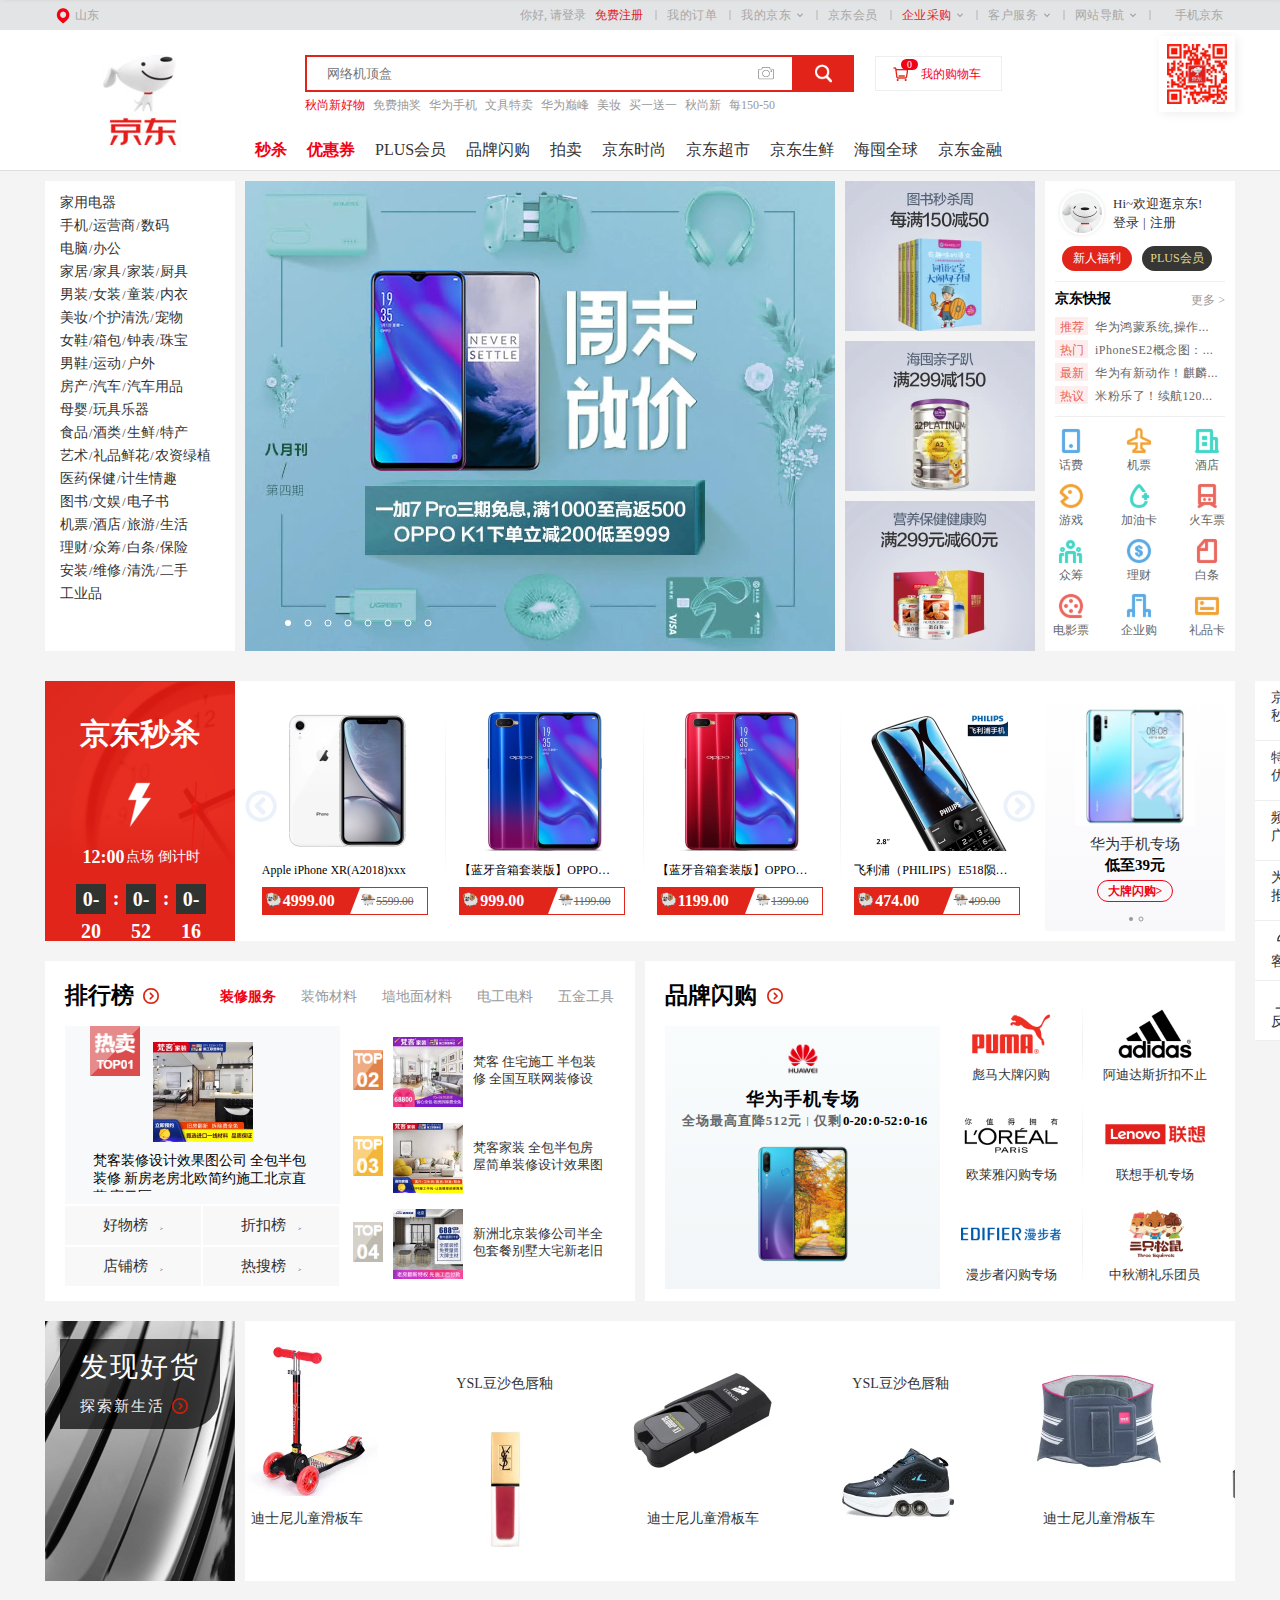
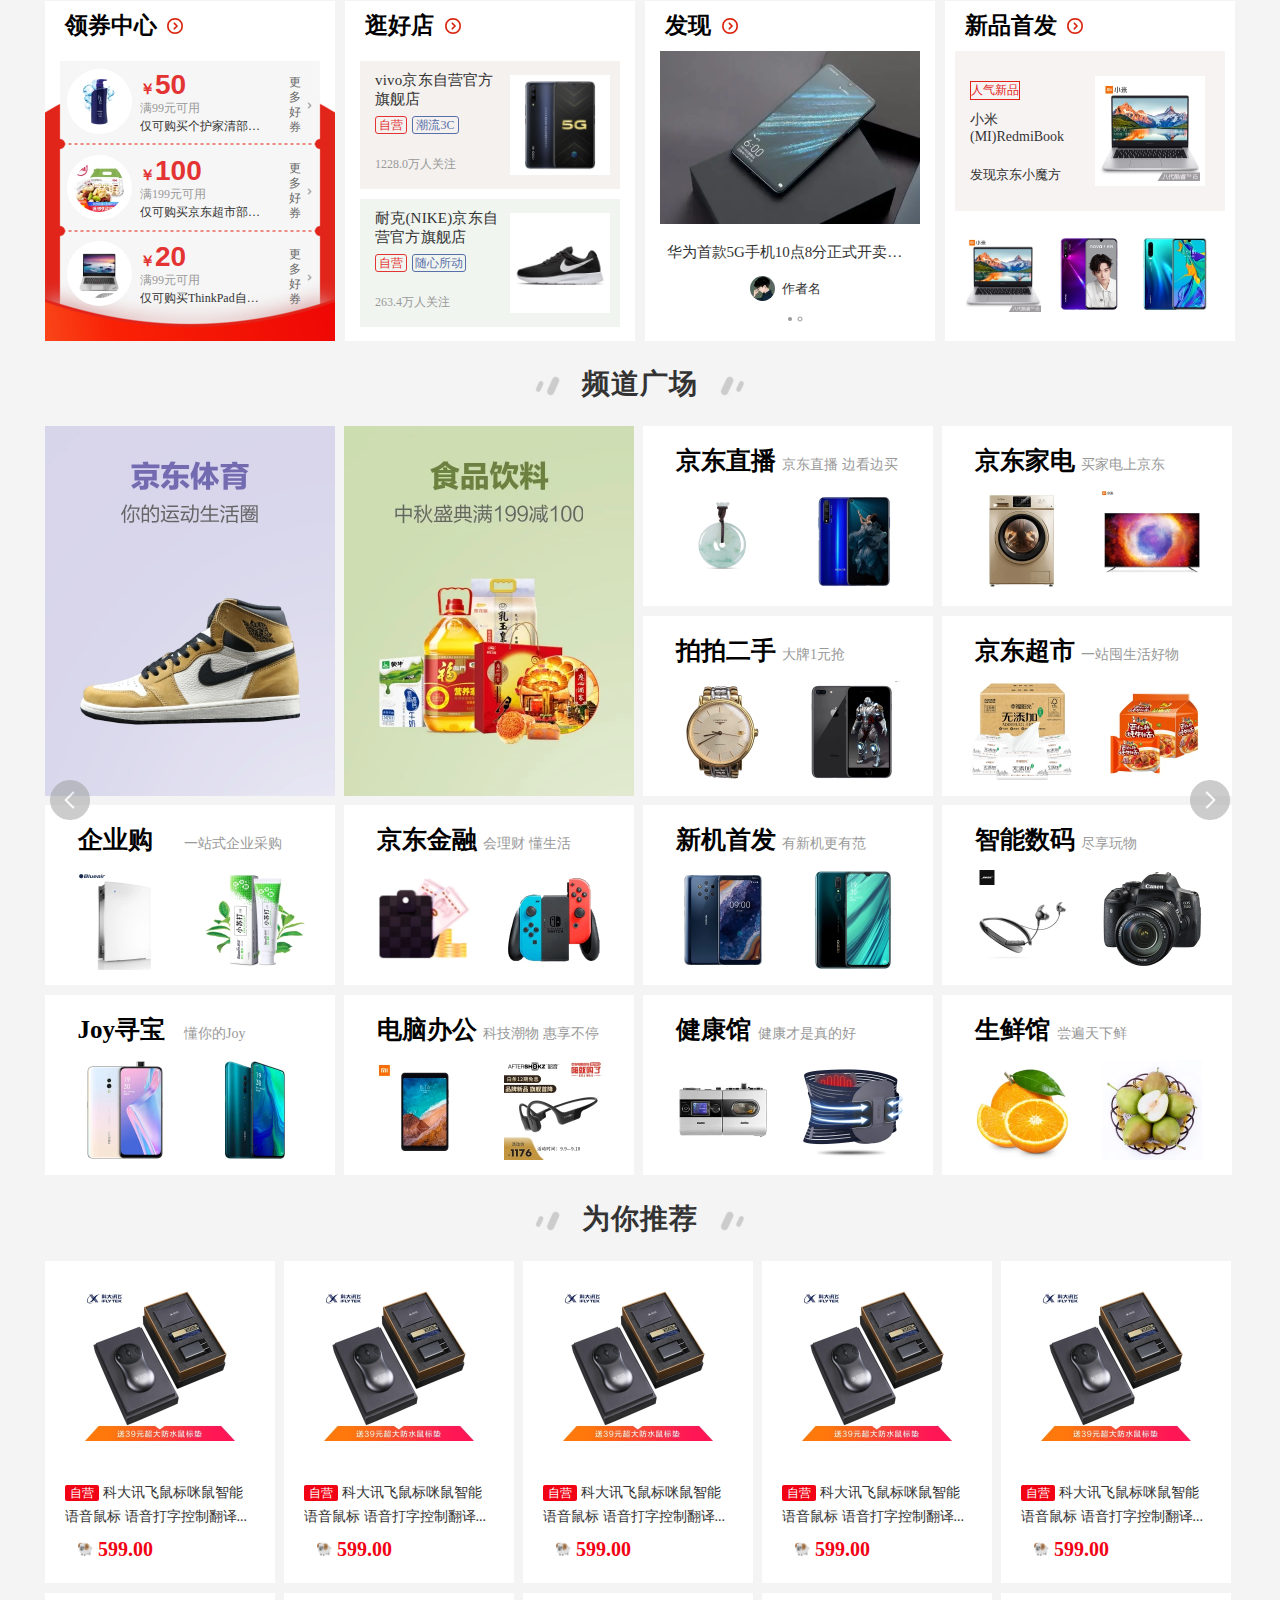
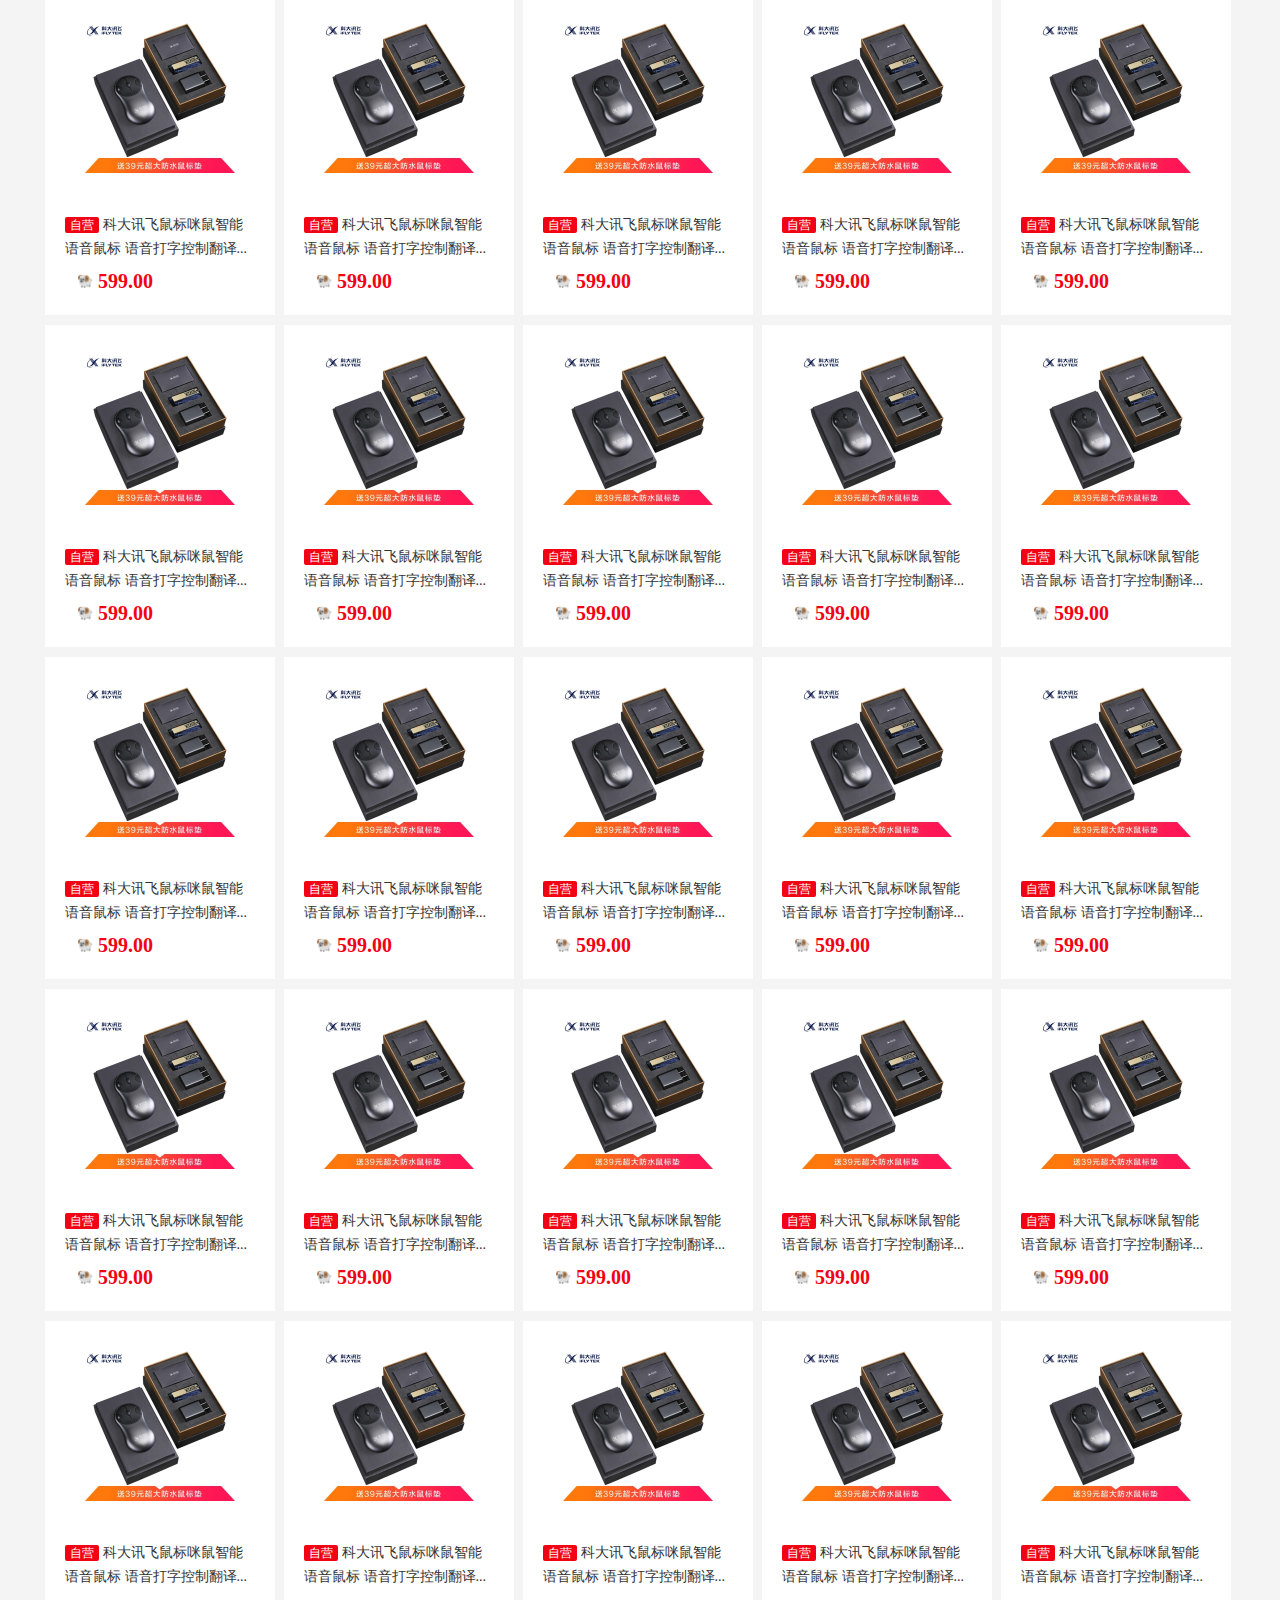
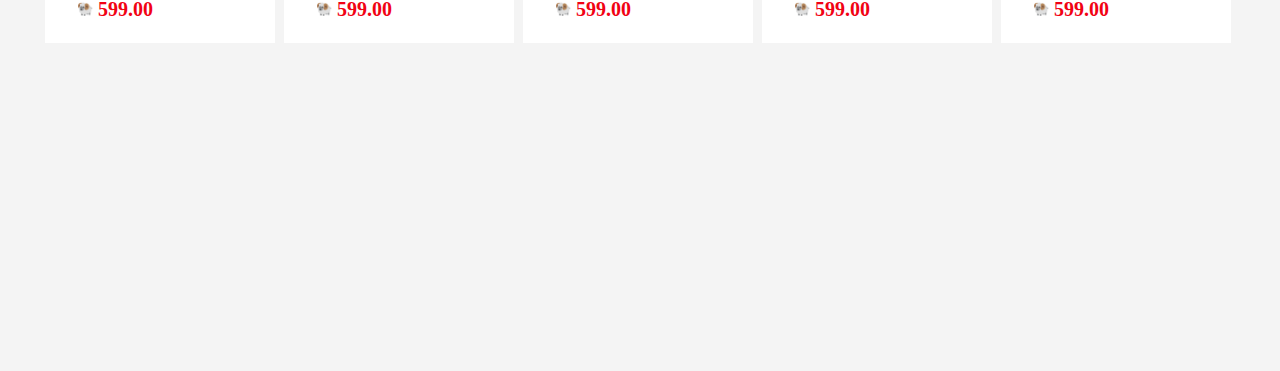
==== index.html @ 02106552 "9 7 17 00 DSW" ====
<!DOCTYPE html>
<html lang="en">

<head>
  <meta charset="UTF-8">
  <meta name="viewport" content="width=device-width, initial-scale=1.0">
  <meta http-equiv="X-UA-Compatible" content="ie=edge">
  <title>京东(JD.COM)-正品低价、品质保障、配送及时、轻松购物！</title>
  <link rel="icon" href="images/favicon.ico" type="image/x-icon" />
  <link rel="stylesheet" href="style/liMarquee.css">
  <link rel="stylesheet" href="style/index.css">
</head>

<body>
  <!-- 开始写头部nav -->
  <!-- 分析：一个宽度100%的背景条，里面套一个水平居中的盒子 -->
  <div class="nav">
    <!-- 下拉显示的隐藏导航栏 -->
    <div class="jd_yc_nav">
      <!-- 居中显示的大盒子 -->
      <div class="jd_yc_navbody">
        <!-- 左侧logo -->
        <div class="jd_yc_logo">
        </div>
        <!-- 中间搜索框 -->
        <!-- 搜索栏开始 -->
        <div class="jd_search search_top">
          <!-- 右侧搜索按钮 -->
          <div class="jd_search_btn">
            <img src="images/searchbtn.png" alt="">
          </div>
          <!-- 搜索栏输入框 -->
          <div class="jd_search_ipt">
            <input type="text" placeholder="网络机顶盒" id="search_ipttop">
          </div>
          <!-- 输入框右侧相机图标 -->
          <div class="jd_search_cmr">
            <img src="images/camera.png" id="search_cmrtop" alt="">
          </div>
        </div>
        <!-- 搜索栏结束 -->
        <!-- 搜索栏右侧购物车 -->
        <div class="jd_cart jd_cart_top">
          <img src="images/cart.png" alt="">
          <a href="javascript:;">我的购物车</a>
          <!-- 购物车右上角数字指示 -->
          <span>0</span>
        </div>
        <!-- 购物车结束 -->
      </div>
    </div>
    <!-- 水平居中内容 -->
    <div class="navbody">
      <!-- 左上选择地址 -->
      <div class="select_address">
        <a href="javascript:;" id="address_a">山东</a>
        <!-- 选择地址隐藏菜单 -->
        <div class="select_addyc">
          <!-- 顶部城市列表 -->
          <div class="select_addyc_city">
            <div class="select_city"><a href="javascript:;">北京</a></div>
            <div class="select_city"><a href="javascript:;">上海</a></div>
            <div class="select_city"><a href="javascript:;">天津</a></div>
            <div class="select_city"><a href="javascript:;">重庆</a></div>
            <div class="select_city"><a href="javascript:;">河北</a></div>
            <div class="select_city"><a href="javascript:;">山西</a></div>
            <div class="select_city"><a href="javascript:;">河南</a></div>
            <div class="select_city"><a href="javascript:;">辽宁</a></div>
            <div class="select_city"><a href="javascript:;">吉林</a></div>
            <div class="select_city"><a href="javascript:;" data-city="0">黑龙江</a></div>
            <div class="select_city"><a href="javascript:;" data-city="0">内蒙古</a></div>
            <div class="select_city"><a href="javascript:;">江苏</a></div>
            <div class="select_city"><a href="javascript:;" class="city_red">山东</a></div>
            <div class="select_city"><a href="javascript:;">安徽</a></div>
            <div class="select_city"><a href="javascript:;">浙江</a></div>
            <div class="select_city"><a href="javascript:;">福建</a></div>
            <div class="select_city"><a href="javascript:;">湖北</a></div>
            <div class="select_city"><a href="javascript:;">湖南</a></div>
            <div class="select_city"><a href="javascript:;">广东</a></div>
            <div class="select_city"><a href="javascript:;">广西</a></div>
            <div class="select_city"><a href="javascript:;">江西</a></div>
            <div class="select_city"><a href="javascript:;">四川</a></div>
            <div class="select_city"><a href="javascript:;">海南</a></div>
            <div class="select_city"><a href="javascript:;">贵州</a></div>
            <div class="select_city"><a href="javascript:;">云南</a></div>
            <div class="select_city"><a href="javascript:;">西藏</a></div>
            <div class="select_city"><a href="javascript:;">陕西</a></div>
            <div class="select_city"><a href="javascript:;">甘肃</a></div>
            <div class="select_city"><a href="javascript:;">宁夏</a></div>
            <div class="select_city"><a href="javascript:;">青海</a></div>
            <div class="select_city"><a href="javascript:;">新疆</a></div>
            <div class="select_city"><a href="javascript:;">港澳</a></div>
            <div class="select_city"><a href="javascript:;">台湾</a></div>
            <div class="select_city"><a href="javascript:;" data-city="0">钓鱼岛</a></div>
            <div class="select_city"><a href="javascript:;">海外</a></div>
          </div>
          <!-- 地区专享版本 -->
          <div class="select_addyc_zx n_xl">
            <span>地区专享版本</span><br>
            <a href="javascript:;">中國港澳</a>
          </div>
          <!-- 地区专享版本结束 -->
          <!-- 其他可用网站 -->
          <div class="select_addyc_Sites n_xl">
            <span style="position:absolute;">Available Sites</span>
            <div class="Sites">
              <div class="Sitesbg"></div>
              <a href="">Global Site</a>
            </div>
            <div class="Sites">
              <div class="Sitesbg sitebg2"></div>
              <a href="">Сайт России</a>
            </div>
            <div class="Sites">
              <div class="Sitesbg  sitebg3"></div>
              <a href="">Situs Indonesia</a>
            </div>
            <div class="Sites">
              <div class="Sitesbg sitebg4"></div>
              <a href="">Sitio de España</a>
            </div>
            <div class="Sites">
              <div class="Sitesbg sitebg5"></div>
              <a href="">เว็บไซต์ประเทศไทย</a>
            </div>
          </div>
        </div>
      </div>
      <!-- 右上内容开始 -->
      <div class="right_menu">
        <!-- 右侧手机京东内容开始 -->
        <div class="mobile_jd">
          <a href="javascript:;" class="aba">手机京东</a>
          <!-- 触碰显示的三角形 -->
          <div class="mobile_jd_sjx"></div>
          <!-- 手机京东下拉列表显示的内容 -->
          <div class="mobile_jd_yc">
            <!-- 第一个手机京东的内容 -->
            <div class="mobile_jd_smallbody">
              <!-- 左侧二维码 -->
              <div class="mobile_jd_left">
                <img src="images/mobilejd.webp" alt="">
              </div>
              <!-- 左侧二维码结束 -->
              <!-- 右侧内容开始 -->
              <div class="mobile_jd_right">
                <a href="javascript:;" style="color:#000;font-weight:bold;">手机京东</a><br>
                <a href="javascript:;" style="color:#fe1604;">新人专享大礼包</a>
                <!-- 移动端下载链接 -->
                <div class="mobile_jd_ios">
                  <img class="jd_ios" src="images/OS_Apple.png" alt="">
                </div>
                <div class="mobile_jd_and">
                  <img class="jd_and" src="images/OS_Android.png" alt="">
                </div>
              </div>
            </div>
            <!-- 第二个手机京东的内容 -->
            <div class="mobile_jd_smallbody">
              <!-- 左侧二维码 -->
              <div class="mobile_jd_left">
                <img src="images/jdwechat.webp" alt="">
              </div>
              <!-- 左侧二维码结束 -->
              <!-- 右侧内容开始 -->
              <div class="mobile_jd_right">
                <a href="javascript:;" style="color:#000;font-weight:bold;">关注京东微信</a><br>
                <a href="javascript:;" style="color:#fe1604;">微信扫一扫关注京东服务号订阅更多促销优惠福利</a>
              </div>
            </div>
            <!-- 第三个手机京东的内容 -->
            <div class="mobile_jd_smallbody" style="border:none;">
              <!-- 左侧二维码 -->
              <div class="mobile_jd_left">
                <img src="images/jdjinrong.webp" alt="">
              </div>
              <!-- 左侧二维码结束 -->
              <!-- 右侧内容开始 -->
              <div class="mobile_jd_right">
                <a href="javascript:;" style="color:#000;font-weight:bold;">京东金融客户端</a><br>
                <a href="javascript:;" style="color:#fe1604;">新人专享大礼包</a>
                <!-- 移动端下载链接 -->
                <div class="mobile_jd_ios">
                  <img class="jd_ios" src="images/OS_Apple.png" alt="">
                </div>
                <div class="mobile_jd_and">
                  <img class="jd_and" src="images/OS_Android.png" alt="">
                </div>
              </div>
            </div>
          </div>
          <!-- 手机京东下拉菜单内容结束 -->
        </div>
        <!-- 右侧手机京东内容结束 -->
        <!-- 下拉菜单列表 -->
        <ul class="nav_list_ul">
          <span class="nav_list_shu"></span>
          <li class="n_xl">
            <a href="javascript:;">我的订单</a>
          </li>
          <span class="nav_list_shu"></span>
          <li class="nav_lio" data-index="0">
            <a href="javascript:;">我的京东</a>
            <img src="images/xiala.png" class="xiala" alt="">
            <!-- 我的京东下拉菜单 -->
            <div class="nav_myjd lixl n_xl">
              <div class="nav_myjd_top">
                <div class="nav_myjd_topl">
                  <a href="javascript:;">待处理订单</a><br>
                  <a href="javascript:;">返修退换货</a><br>
                  <a href="javascript:;">降价商品</a>
                </div>
                <div class="nav_myjd_topr">
                  <a href="javascript:;">消息</a><br>
                  <a href="javascript:;">我的问答</a><br>
                  <a href="javascript:;">我的关注</a>
                </div>
              </div>
              <div class="nav_myjd_btm">
                <div class="nav_myjd_btml">
                  <a href="javascript:;">我的京豆</a><br>
                  <a href="javascript:;">我的白条</a>
                </div>
                <div class="nav_myjd_btmr">
                  <a href="javascript:;">我的优惠券</a><br>
                  <a href="javascript:;">我的理财</a>
                </div>
              </div>
            </div>
          </li>
          <span class="nav_list_shu"></span>
          <li class="n_xl">
            <a href="javascript:;">京东会员</a>
          </li>
          <span class="nav_list_shu"></span>
          <li class="nav_lio" data-index="1">
            <a href="javascript:;" class="coa">企业采购</a>
            <img src="images/xiala.png" class="xiala" alt="">
            <!-- 企业采购下拉菜单 -->
            <div class="nav_qycg lixl">
              <div class="nav_qycg_body n_xl">
                <a href="javascript:;">企业购</a>
                <a href="javascript:;">商用场景馆</a><br>
                <a href="javascript:;">工业品</a>
                <a href="javascript:;">礼品卡</a>
              </div>
            </div>
          </li>
          <span class="nav_list_shu"></span>
          <li class="nav_lio" data-index="2">
            <a href="javascript:;">客户服务</a>
            <img src="images/xiala.png" class="xiala" alt="">
            <!-- 客户服务下拉菜单 -->
            <div class="nav_khfw lixl n_xl">
              <div class="nav_khfw_top">
                <div class="nav_khfw_title">
                  <a href="javascript:;" style="color: #666"><strong>客户</strong></a>
                </div>
                <div class="nav_khfw_topl">
                  <a href="javascript:;">帮助中心</a><br>
                  <a href="javascript:;">在线客服</a><br>
                  <a href="javascript:;">电话客服</a><br>
                  <a href="javascript:;">金融咨询</a>
                </div>
                <div class="nav_khfw_topr">
                  <a href="javascript:;">售后服务</a><br>
                  <a href="javascript:;">意见建议</a><br>
                  <a href="javascript:;">客服邮箱</a><br>
                  <a href="javascript:;">全球售客服</a>
                </div>
              </div>
              <div class="nav_khfw_btm">
                <div class="nav_khfw_title">
                  <a href="javascript:;" style="color: #666"><strong>商户</strong></a>
                </div>
                <div class="nav_khfw_btml">
                  <a href="javascript:;">合作招商</a><br>
                  <a href="javascript:;">商家后台</a><br>
                  <a href="javascript:;">商家帮助</a>
                </div>
                <div class="nav_khfw_btmr">
                  <a href="javascript:;">成长中心</a><br>
                  <a href="javascript:;">京麦工作台</a><br>
                  <a href="javascript:;">规则平台</a>
                </div>
              </div>
            </div>
          </li>
          <span class="nav_list_shu"></span>
          <li class="nav_lio" data-index="3">
            <a href="javascript:;">网站导航</a>
            <img src="images/xiala.png" class="xiala" alt="">
            <!-- 网站导航下拉菜单 -->
            <div class="nav_wzdh lixl n_xl">
              <!-- 特色主题部分 -->
              <div class="nav_wzdh_body">
                <div class="nav_wzdh_title">
                  <a href="javascript:;" style="color: #666"><strong>特色主题</strong></a>
                </div>
                <div class="nav_wzdh_smallbody">
                  <div class="nav_wzdh_minibody">
                    <a href="javascript:;">京东试用</a><br>
                    <a href="javascript:;">京东会员</a><br>
                    <a href="javascript:;">装机大师</a><br>
                    <a href="javascript:;">秒杀</a><br>
                    <a href="javascript:;">陪伴计划</a>
                  </div>
                  <div class="nav_wzdh_minibody">
                    <a href="javascript:;">京东金融</a><br>
                    <a href="javascript:;">京东预售</a><br>
                    <a href="javascript:;">0元评测</a><br>
                    <a href="javascript:;">闪购</a><br>
                    <a href="javascript:;">出海招商</a>
                  </div>
                  <div class="nav_wzdh_minibody">
                    <a href="javascript:;">全球售</a><br>
                    <a href="javascript:;">买什么</a><br>
                    <a href="javascript:;">港澳售</a><br>
                    <a href="javascript:;">印尼站</a><br>
                    <a href="javascript:;">拍拍二手</a>
                  </div>
                  <div class="nav_wzdh_minibody">
                    <a href="javascript:;">国际站</a><br>
                    <a href="javascript:;">俄语站</a><br>
                    <a href="javascript:;">优惠券</a><br>
                    <a href="javascript:;">京东金融科技</a><br>
                  </div>
                </div>
              </div>
              <!-- 特色主题结束 -->
              <!-- 行业频道开始 -->
              <div class="nav_wzdh_bodys">
                <div class="nav_wzdh_title">
                  <a href="javascript:;" style="color: #666"><strong>行业频道</strong></a>
                </div>
                <div class="nav_wzdh_smallbody">
                  <div class="nav_wzdh_minibody">
                    <a href="javascript:;">手机</a><br>
                    <a href="javascript:;">电脑办公</a><br>
                    <a href="javascript:;">服装城</a><br>
                    <a href="javascript:;">母婴</a><br>
                    <a href="javascript:;">整车</a>
                  </div>
                  <div class="nav_wzdh_minibody">
                    <a href="javascript:;">智能数码</a><br>
                    <a href="javascript:;">家用电器</a><br>
                    <a href="javascript:;">京东生鲜</a><br>
                    <a href="javascript:;">食品</a><br>
                    <a href="javascript:;">图书</a>
                  </div>
                  <div class="nav_wzdh_minibody">
                    <a href="javascript:;">玩3C</a><br>
                    <a href="javascript:;">京鱼座智能</a><br>
                    <a href="javascript:;">家装城</a><br>
                    <a href="javascript:;">农资频道</a><br>
                    <a href="javascript:;">劳动防护</a>
                  </div>
                </div>
              </div>
              <!-- 行业频道结束 -->
              <!-- 生活服务开始 -->
              <div class="nav_wzdh_bodys">
                <div class="nav_wzdh_title">
                  <a href="javascript:;" style="color: #666"><strong>生活服务</strong></a>
                </div>
                <div class="nav_wzdh_smallbody">
                  <div class="nav_wzdh_minibody">
                    <a href="javascript:;">京东众筹</a><br>
                    <a href="javascript:;">京东小金库</a><br>
                    <a href="javascript:;">水电煤</a><br>
                    <a href="javascript:;">机票</a><br>
                    <a href="javascript:;">京东到家</a>
                  </div>
                  <div class="nav_wzdh_minibody">
                    <a href="javascript:;">白条</a><br>
                    <a href="javascript:;">理财</a><br>
                    <a href="javascript:;">彩票</a><br>
                    <a href="javascript:;">酒店</a><br>
                    <a href="javascript:;">游戏</a>
                  </div>
                  <div class="nav_wzdh_minibody">
                    <a href="javascript:;">京东金融</a><br>
                    <a href="javascript:;">话费</a><br>
                    <a href="javascript:;">旅行</a><br>
                    <a href="javascript:;">电影票</a><br>
                    <a href="javascript:;">拍拍回收</a>
                  </div>
                </div>
              </div>
              <!-- 生活服务结束 -->
              <!-- 更多精选开始 -->
              <div class="nav_wzdh_bodys" style="border:none;">
                <div class="nav_wzdh_title">
                  <a href="javascript:;" style="color: #666"><strong>更多精选</strong></a>
                </div>
                <div class="nav_wzdh_smallbody">
                  <div class="nav_wzdh_minibody">
                    <a href="javascript:;">合作招商</a><br>
                    <a href="javascript:;">企业采购</a><br>
                    <a href="javascript:;">乡村招募</a><br>
                    <a href="javascript:;">游戏社区</a><br>
                  </div>
                  <div class="nav_wzdh_minibody">
                    <a href="javascript:;">京东通信</a><br>
                    <a href="javascript:;">服务市场</a><br>
                    <a href="javascript:;">校园加盟</a><br>
                    <a href="javascript:;">知识产权维权</a><br>
                  </div>
                  <div class="nav_wzdh_minibody">
                    <a href="javascript:;">京东E卡</a><br>
                    <a href="javascript:;">办公生活馆</a><br>
                    <a href="javascript:;">京东社区</a><br>
                  </div>
                </div>
              </div>
              <!-- 更多精选结束 -->
            </div>
            <!-- 网址导航下拉菜单结束 -->
          </li>
          <!-- 网址导航部分结束 -->
          <span class="nav_list_shu"></span>
        </ul>
        <!-- 导航栏及下拉菜单结束 -->
        <div class="nav_register">
          <a href="javascript:;" class="aba coa">免费注册</a>
        </div>
        <div class="nav_placeup n_xl">
          <a href="javascript:;" class="aba">你好, 请登录</a>
        </div>
      </div>
      <!-- 右上内容结束 -->
    </div>
    <!-- 导航栏内容结束 -->
  </div>
  <!-- 导航栏结束 -->
  <!-- header部分开始 -->
  <div class="jd_header">
    <div class="jd_header_body">
      <!-- logo -->
      <div class="jd_logo">
        <!-- 触碰显示的动图 -->
        <div class="jd_logo_gif">
          <img class="jd_logo_img" alt="">
          <span class="jd_logo_te">经典美味零食</span>
          <a class="jd_logo_te" href="javascript:;">去看看</a>
        </div>
        <!-- 显示动图结束 -->
      </div>
      <!-- logo结束 -->
      <!-- 搜索栏开始 -->
      <div class="jd_search">
        <!-- 右侧搜索按钮 -->
        <div class="jd_search_btn">
          <img src="images/searchbtn.png" alt="">
        </div>
        <!-- 搜索栏输入框 -->
        <div class="jd_search_ipt">
          <input type="text" placeholder="网络机顶盒" id="jd_search_ipt">
        </div>
        <!-- 输入框右侧相机图标 -->
        <div class="jd_search_cmr">
          <img src="images/camera.png" id="jd_search_cmr" alt="">
        </div>
      </div>
      <!-- 搜索栏结束 -->
      <!-- 搜索栏下方热词开始 -->
      <div class="jd_search_hot n_xl">
        <a href="javascript:;" id="jd_hot_a" style="color:#f10215">秋尚新好物</a>
        <a href="javascript:;">免费抽奖</a>
        <a href="javascript:;">华为手机</a>
        <a href="javascript:;">文具特卖</a>
        <a href="javascript:;">华为巅峰</a>
        <a href="javascript:;">美妆</a>
        <a href="javascript:;">买一送一</a>
        <a href="javascript:;">秋尚新</a>
        <a href="javascript:;">每150-50</a>
      </div>
      <!-- 搜索栏热词结束 -->
      <!-- 搜索栏右侧购物车 -->
      <div class="jd_cart">
        <img src="images/cart.png" alt="">
        <a href="javascript:;">我的购物车</a>
        <!-- 购物车右上角数字指示 -->
        <span>0</span>
      </div>
      <!-- 购物车结束 -->
      <!-- 右侧京东移动端二维码 -->
      <div class="jd_mobile">
        <img src="images/mobilejd.webp" alt="">
      </div>
      <!-- 右侧二维码结束 -->
      <!-- header导航栏开始 -->
      <div class="jd_header_nav n_xl">
        <ul>
          <li><a href="javascript:;" class="jd_red">秒杀</a></li>
          <li><a href="javascript:;" class="jd_red">优惠券</a></li>
          <li><a href="javascript:;">PLUS会员</a></li>
          <li><a href="javascript:;">品牌闪购</a></li>
          <li><a href="javascript:;">拍卖</a></li>
          <li><a href="javascript:;">京东时尚</a></li>
          <li><a href="javascript:;">京东超市</a></li>
          <li><a href="javascript:;">京东生鲜</a></li>
          <li><a href="javascript:;">海囤全球</a></li>
          <li><a href="javascript:;">京东金融</a></li>
        </ul>
      </div>
    </div>
  </div>
  <!-- header结束 -->
  <!-- 主要内容开始 -->
  <div class="jd_dsw">
    <!-- 主轮播图部分及左右菜单 -->
    <div class="jd_dsw_bd">
      <!-- 左侧导航栏开始 -->
      <div class="jd_dsw_navl n_xl">
        <ul>
          <li data-dsw-li='0'>
            <a href="javascript:;">家用电器</a>
            <!-- 弹出的右侧详细菜单 -->
            <div class="jd_dsw_tright jd_dsw_trt">
              <!-- 顶部快捷按钮 -->
              <div class="jd_dsw_navtit">
                <!-- 单个的小按钮 -->
                <div class="jd_dsw_navtitone">
                  <a href="javascript:;">
                    家电馆&nbsp;&gt;
                  </a>
                </div>
                <div class="jd_dsw_navtitone">
                  <a href="javascript:;">
                    家电专卖店&nbsp;&gt;
                  </a>
                </div>
                <div class="jd_dsw_navtitone">
                  <a href="javascript:;">
                    家电服务&nbsp;&gt;
                  </a>
                </div>
                <div class="jd_dsw_navtitone">
                  <a href="javascript:;">
                    企业采购&nbsp;&gt;
                  </a>
                </div>
                <div class="jd_dsw_navtitone">
                  <a href="javascript:;">
                    商用电器&nbsp;&gt;
                  </a>
                </div>
              </div>
              <!-- 下方详细分类列表 -->
              <div class="jd_dsw_navlist">
                <!-- 单条分类 -->
                <div class="jd_dsw_listone jd_dsw_listb">
                  <!-- 左侧小标题 -->
                  <div class="jd_listone_tit">
                    <a href="javascript:;"><strong>电视&nbsp;&gt;</strong></a>
                  </div>
                  <!-- 右侧详细文字 -->
                  <div class="jd_dsw_listone_te">
                    <a href="javascript:;" style="padding-left:0;">超薄电视</a>
                    <a href="javascript:;">超薄电视</a>
                    <a href="javascript:;">超薄电视</a>
                    <a href="javascript:;">超薄电视</a>
                    <a href="javascript:;">超薄电视</a>
                    <a href="javascript:;">超薄电视</a>
                    <a href="javascript:;">超薄电视</a>
                    <a href="javascript:;">超薄电视</a>
                    <a href="javascript:;">超薄电视</a>
                    <a href="javascript:;">超薄电视</a>
                    <a href="javascript:;">超薄电视</a>
                    <a href="javascript:;">超薄电视</a>
                    <a href="javascript:;">超薄电视</a>
                    <a href="javascript:;">超薄电视</a>
                    <a href="javascript:;">超薄电视</a>
                    <a href="javascript:;">超薄电视</a>
                  </div>
                </div>
                <div class="jd_dsw_listone jd_dsw_lists">
                  <!-- 左侧小标题 -->
                  <div class="jd_listone_tit">
                    <a href="javascript:;"><strong>电视&nbsp;&gt;</strong></a>
                  </div>
                  <!-- 右侧详细文字 -->
                  <div class="jd_dsw_listone_te">
                    <a href="javascript:;" style="padding-left:0;">超薄电视</a>
                    <a href="javascript:;">超薄电视</a>
                    <a href="javascript:;">超薄电视</a>
                    <a href="javascript:;">超薄电视</a>
                    <a href="javascript:;">超薄电视</a>
                    <a href="javascript:;">超薄电视</a>
                    <a href="javascript:;">超薄电视</a>
                    <a href="javascript:;">超薄电视</a>
                    <a href="javascript:;">超薄电视</a>
                    <a href="javascript:;">超薄电视</a>
                    <a href="javascript:;">超薄电视</a>
                  </div>
                </div>
                <div class="jd_dsw_listone jd_dsw_lists">
                  <!-- 左侧小标题 -->
                  <div class="jd_listone_tit">
                    <a href="javascript:;"><strong>电视&nbsp;&gt;</strong></a>
                  </div>
                  <!-- 右侧详细文字 -->
                  <div class="jd_dsw_listone_te">
                    <a href="javascript:;" style="padding-left:0;">超薄电视</a>
                    <a href="javascript:;">超薄电视</a>
                    <a href="javascript:;">超薄电视</a>
                    <a href="javascript:;">超薄电视</a>
                    <a href="javascript:;">超薄电视</a>
                    <a href="javascript:;">超薄电视</a>
                    <a href="javascript:;">超薄电视</a>
                    <a href="javascript:;">超薄电视</a>
                    <a href="javascript:;">超薄电视</a>
                    <a href="javascript:;">超薄电视</a>
                    <a href="javascript:;">超薄电视</a>
                  </div>
                </div>
                <div class="jd_dsw_listone jd_dsw_lists">
                  <!-- 左侧小标题 -->
                  <div class="jd_listone_tit">
                    <a href="javascript:;"><strong>电视&nbsp;&gt;</strong></a>
                  </div>
                  <!-- 右侧详细文字 -->
                  <div class="jd_dsw_listone_te">
                    <a href="javascript:;" style="padding-left:0;">超薄电视</a>
                    <a href="javascript:;">超薄电视</a>
                    <a href="javascript:;">超薄电视</a>
                    <a href="javascript:;">超薄电视</a>
                    <a href="javascript:;">超薄电视</a>
                    <a href="javascript:;">超薄电视</a>
                    <a href="javascript:;">超薄电视</a>
                    <a href="javascript:;">超薄电视</a>
                    <a href="javascript:;">超薄电视</a>
                    <a href="javascript:;">超薄电视</a>
                    <a href="javascript:;">超薄电视</a>
                  </div>
                </div>
                <div class="jd_dsw_listone jd_dsw_listb">
                  <!-- 左侧小标题 -->
                  <div class="jd_listone_tit">
                    <a href="javascript:;"><strong>电视&nbsp;&gt;</strong></a>
                  </div>
                  <!-- 右侧详细文字 -->
                  <div class="jd_dsw_listone_te">
                    <a href="javascript:;" style="padding-left:0;">超薄电视</a>
                    <a href="javascript:;">超薄电视</a>
                    <a href="javascript:;">超薄电视</a>
                    <a href="javascript:;">超薄电视</a>
                    <a href="javascript:;">超薄电视</a>
                    <a href="javascript:;">超薄电视</a>
                    <a href="javascript:;">超薄电视</a>
                    <a href="javascript:;">超薄电视</a>
                    <a href="javascript:;">超薄电视</a>
                    <a href="javascript:;">超薄电视</a>
                    <a href="javascript:;">超薄电视</a>
                    <a href="javascript:;">超薄电视</a>
                    <a href="javascript:;">超薄电视</a>
                    <a href="javascript:;">超薄电视</a>
                    <a href="javascript:;">超薄电视</a>
                    <a href="javascript:;">超薄电视</a>
                  </div>
                </div>
                <div class="jd_dsw_listone jd_dsw_listb">
                  <!-- 左侧小标题 -->
                  <div class="jd_listone_tit">
                    <a href="javascript:;"><strong>电视&nbsp;&gt;</strong></a>
                  </div>
                  <!-- 右侧详细文字 -->
                  <div class="jd_dsw_listone_te">
                    <a href="javascript:;" style="padding-left:0;">超薄电视</a>
                    <a href="javascript:;">超薄电视</a>
                    <a href="javascript:;">超薄电视</a>
                    <a href="javascript:;">超薄电视</a>
                    <a href="javascript:;">超薄电视</a>
                    <a href="javascript:;">超薄电视</a>
                    <a href="javascript:;">超薄电视</a>
                    <a href="javascript:;">超薄电视</a>
                    <a href="javascript:;">超薄电视</a>
                    <a href="javascript:;">超薄电视</a>
                    <a href="javascript:;">超薄电视</a>
                    <a href="javascript:;">超薄电视</a>
                    <a href="javascript:;">超薄电视</a>
                    <a href="javascript:;">超薄电视</a>
                    <a href="javascript:;">超薄电视</a>
                    <a href="javascript:;">超薄电视</a>
                  </div>
                </div>
                <div class="jd_dsw_listone jd_dsw_listb">
                  <!-- 左侧小标题 -->
                  <div class="jd_listone_tit">
                    <a href="javascript:;"><strong>电视&nbsp;&gt;</strong></a>
                  </div>
                  <!-- 右侧详细文字 -->
                  <div class="jd_dsw_listone_te">
                    <a href="javascript:;" style="padding-left:0;">超薄电视</a>
                    <a href="javascript:;">超薄电视</a>
                    <a href="javascript:;">超薄电视</a>
                    <a href="javascript:;">超薄电视</a>
                    <a href="javascript:;">超薄电视</a>
                    <a href="javascript:;">超薄电视</a>
                    <a href="javascript:;">超薄电视</a>
                    <a href="javascript:;">超薄电视</a>
                    <a href="javascript:;">超薄电视</a>
                    <a href="javascript:;">超薄电视</a>
                    <a href="javascript:;">超薄电视</a>
                    <a href="javascript:;">超薄电视</a>
                    <a href="javascript:;">超薄电视</a>
                    <a href="javascript:;">超薄电视</a>
                    <a href="javascript:;">超薄电视</a>
                    <a href="javascript:;">超薄电视</a>
                  </div>
                </div>
                <div class="jd_dsw_listone jd_dsw_lists">
                  <!-- 左侧小标题 -->
                  <div class="jd_listone_tit">
                    <a href="javascript:;"><strong>电视&nbsp;&gt;</strong></a>
                  </div>
                  <!-- 右侧详细文字 -->
                  <div class="jd_dsw_listone_te">
                    <a href="javascript:;" style="padding-left:0;">超薄电视</a>
                    <a href="javascript:;">超薄电视</a>
                    <a href="javascript:;">超薄电视</a>
                    <a href="javascript:;">超薄电视</a>
                    <a href="javascript:;">超薄电视</a>
                    <a href="javascript:;">超薄电视</a>
                    <a href="javascript:;">超薄电视</a>
                    <a href="javascript:;">超薄电视</a>
                    <a href="javascript:;">超薄电视</a>
                    <a href="javascript:;">超薄电视</a>
                    <a href="javascript:;">超薄电视</a>
                  </div>
                </div>
                <div class="jd_dsw_listone jd_dsw_lists">
                  <!-- 左侧小标题 -->
                  <div class="jd_listone_tit">
                    <a href="javascript:;"><strong>电视&nbsp;&gt;</strong></a>
                  </div>
                  <!-- 右侧详细文字 -->
                  <div class="jd_dsw_listone_te">
                    <a href="javascript:;" style="padding-left:0;">超薄电视</a>
                    <a href="javascript:;">超薄电视</a>
                    <a href="javascript:;">超薄电视</a>
                    <a href="javascript:;">超薄电视</a>
                    <a href="javascript:;">超薄电视</a>
                    <a href="javascript:;">超薄电视</a>
                    <a href="javascript:;">超薄电视</a>
                    <a href="javascript:;">超薄电视</a>
                    <a href="javascript:;">超薄电视</a>
                    <a href="javascript:;">超薄电视</a>
                    <a href="javascript:;">超薄电视</a>
                  </div>
                </div>
              </div>
            </div>
          </li>
          <li data-dsw-li='1'>
            <a href="javascript:;">手机</a>
            <span>/</span>
            <a href="javascript:;">运营商</a>
            <span>/</span>
            <a href="javascript:;">数码</a>
            <!-- 弹出的右侧详细菜单 -->
            <div class="jd_dsw_tright jd_dsw_trt">
              <!-- 顶部快捷按钮 -->
              <div class="jd_dsw_navtit">
                <!-- 单个的小按钮 -->
                <div class="jd_dsw_navtitone">
                  <a href="javascript:;">
                    玩3C&nbsp;&gt;
                  </a>
                </div>
                <div class="jd_dsw_navtitone">
                  <a href="javascript:;">
                    手机频道&nbsp;&gt;
                  </a>
                </div>
                <div class="jd_dsw_navtitone">
                  <a href="javascript:;">
                    网上营业厅&nbsp;&gt;
                  </a>
                </div>
                <div class="jd_dsw_navtitone">
                  <a href="javascript:;">
                    配件选购中心&nbsp;&gt;
                  </a>
                </div>
                <div class="jd_dsw_navtitone">
                  <a href="javascript:;">
                    智能数码&nbsp;&gt;
                  </a>
                </div>
                <div class="jd_dsw_navtitone">
                  <a href="javascript:;">
                    智能数码&nbsp;&gt;
                  </a>
                </div>
              </div>
              <!-- 下方详细分类列表 -->
              <div class="jd_dsw_navlist">
                <!-- 单条分类 -->
                <div class="jd_dsw_listone jd_dsw_listb">
                  <!-- 左侧小标题 -->
                  <div class="jd_listone_tit">
                    <a href="javascript:;"><strong>电视&nbsp;&gt;</strong></a>
                  </div>
                  <!-- 右侧详细文字 -->
                  <div class="jd_dsw_listone_te">
                    <a href="javascript:;" style="padding-left:0;">手机通讯</a>
                    <a href="javascript:;">手机</a>
                    <a href="javascript:;">游戏手机</a>
                    <a href="javascript:;">老人机</a>
                    <a href="javascript:;">对讲机</a>
                    <a href="javascript:;">以旧换新</a>
                    <a href="javascript:;">手机维修</a>
                    <a href="javascript:;">手机</a>
                    <a href="javascript:;">游戏手机</a>
                    <a href="javascript:;">老人机</a>
                    <a href="javascript:;">对讲机</a>
                    <a href="javascript:;">以旧换新</a>
                    <a href="javascript:;">手机维修</a>
                    <a href="javascript:;">手机</a>
                    <a href="javascript:;">游戏手机</a>
                    <a href="javascript:;">老人机</a>
                    <a href="javascript:;">对讲机</a>
                    <a href="javascript:;">以旧换新</a>
                    <a href="javascript:;">手机维修</a>
                  </div>
                </div>
                <div class="jd_dsw_listone jd_dsw_lists">
                  <!-- 左侧小标题 -->
                  <div class="jd_listone_tit">
                    <a href="javascript:;"><strong>手机配件&nbsp;&gt;</strong></a>
                  </div>
                  <!-- 右侧详细文字 -->
                  <div class="jd_dsw_listone_te">
                    <a href="javascript:;" style="padding-left:0;">手机壳</a>
                    <a href="javascript:;">贴膜</a>
                    <a href="javascript:;">手机储存卡</a>
                    <a href="javascript:;">数据线</a>
                    <a href="javascript:;">充电器</a>
                    <a href="javascript:;">贴膜</a>
                    <a href="javascript:;">手机储存卡</a>
                    <a href="javascript:;">数据线</a>
                    <a href="javascript:;">充电器</a>
                  </div>
                </div>
                <div class="jd_dsw_listone jd_dsw_listb">
                  <!-- 左侧小标题 -->
                  <div class="jd_listone_tit">
                    <a href="javascript:;"><strong>电视&nbsp;&gt;</strong></a>
                  </div>
                  <!-- 右侧详细文字 -->
                  <div class="jd_dsw_listone_te">
                    <a href="javascript:;" style="padding-left:0;">手机通讯</a>
                    <a href="javascript:;">手机</a>
                    <a href="javascript:;">游戏手机</a>
                    <a href="javascript:;">老人机</a>
                    <a href="javascript:;">对讲机</a>
                    <a href="javascript:;">以旧换新</a>
                    <a href="javascript:;">手机维修</a>
                    <a href="javascript:;">手机</a>
                    <a href="javascript:;">游戏手机</a>
                    <a href="javascript:;">老人机</a>
                    <a href="javascript:;">对讲机</a>
                    <a href="javascript:;">以旧换新</a>
                    <a href="javascript:;">手机维修</a>
                    <a href="javascript:;">手机</a>
                    <a href="javascript:;">游戏手机</a>
                    <a href="javascript:;">老人机</a>
                    <a href="javascript:;">对讲机</a>
                    <a href="javascript:;">以旧换新</a>
                    <a href="javascript:;">手机维修</a>
                  </div>
                </div>
                <div class="jd_dsw_listone jd_dsw_lists">
                  <!-- 左侧小标题 -->
                  <div class="jd_listone_tit">
                    <a href="javascript:;"><strong>手机配件&nbsp;&gt;</strong></a>
                  </div>
                  <!-- 右侧详细文字 -->
                  <div class="jd_dsw_listone_te">
                    <a href="javascript:;" style="padding-left:0;">手机壳</a>
                    <a href="javascript:;">贴膜</a>
                    <a href="javascript:;">手机储存卡</a>
                    <a href="javascript:;">数据线</a>
                    <a href="javascript:;">充电器</a>
                    <a href="javascript:;">贴膜</a>
                    <a href="javascript:;">手机储存卡</a>
                    <a href="javascript:;">数据线</a>
                    <a href="javascript:;">充电器</a>
                  </div>
                </div>
                <div class="jd_dsw_listone jd_dsw_listb">
                  <!-- 左侧小标题 -->
                  <div class="jd_listone_tit">
                    <a href="javascript:;"><strong>电视&nbsp;&gt;</strong></a>
                  </div>
                  <!-- 右侧详细文字 -->
                  <div class="jd_dsw_listone_te">
                    <a href="javascript:;" style="padding-left:0;">手机通讯</a>
                    <a href="javascript:;">手机</a>
                    <a href="javascript:;">游戏手机</a>
                    <a href="javascript:;">老人机</a>
                    <a href="javascript:;">对讲机</a>
                    <a href="javascript:;">以旧换新</a>
                    <a href="javascript:;">手机维修</a>
                    <a href="javascript:;">手机</a>
                    <a href="javascript:;">游戏手机</a>
                    <a href="javascript:;">老人机</a>
                    <a href="javascript:;">对讲机</a>
                    <a href="javascript:;">以旧换新</a>
                    <a href="javascript:;">手机维修</a>
                    <a href="javascript:;">手机</a>
                    <a href="javascript:;">游戏手机</a>
                    <a href="javascript:;">老人机</a>
                    <a href="javascript:;">对讲机</a>
                    <a href="javascript:;">以旧换新</a>
                    <a href="javascript:;">手机维修</a>
                  </div>
                </div>
                <div class="jd_dsw_listone jd_dsw_lists">
                  <!-- 左侧小标题 -->
                  <div class="jd_listone_tit">
                    <a href="javascript:;"><strong>手机配件&nbsp;&gt;</strong></a>
                  </div>
                  <!-- 右侧详细文字 -->
                  <div class="jd_dsw_listone_te">
                    <a href="javascript:;" style="padding-left:0;">手机壳</a>
                    <a href="javascript:;">贴膜</a>
                    <a href="javascript:;">手机储存卡</a>
                    <a href="javascript:;">数据线</a>
                    <a href="javascript:;">充电器</a>
                    <a href="javascript:;">贴膜</a>
                    <a href="javascript:;">手机储存卡</a>
                    <a href="javascript:;">数据线</a>
                    <a href="javascript:;">充电器</a>
                  </div>
                </div>
                <div class="jd_dsw_listone jd_dsw_lists">
                  <!-- 左侧小标题 -->
                  <div class="jd_listone_tit">
                    <a href="javascript:;"><strong>手机配件&nbsp;&gt;</strong></a>
                  </div>
                  <!-- 右侧详细文字 -->
                  <div class="jd_dsw_listone_te">
                    <a href="javascript:;" style="padding-left:0;">手机壳</a>
                    <a href="javascript:;">贴膜</a>
                    <a href="javascript:;">手机储存卡</a>
                    <a href="javascript:;">数据线</a>
                    <a href="javascript:;">充电器</a>
                    <a href="javascript:;">贴膜</a>
                    <a href="javascript:;">手机储存卡</a>
                    <a href="javascript:;">数据线</a>
                    <a href="javascript:;">充电器</a>
                  </div>
                </div>
              </div>
            </div>
          </li>
          <li data-dsw-li='2'>
            <a href="javascript:;">电脑</a>
            <span>/</span>
            <a href="javascript:;">办公</a>
            <!-- 弹出的右侧详细菜单 -->
            <div class="jd_dsw_tright jd_dsw_trt">
              <!-- 顶部快捷按钮 -->
              <div class="jd_dsw_navtit">
                <!-- 单个的小按钮 -->
                <div class="jd_dsw_navtitone">
                  <a href="javascript:;">
                    玩3C&nbsp;&gt;
                  </a>
                </div>
                <div class="jd_dsw_navtitone">
                  <a href="javascript:;">
                    本周热卖&nbsp;&gt;
                  </a>
                </div>
                <div class="jd_dsw_navtitone">
                  <a href="javascript:;">
                    企业采购&nbsp;&gt;
                  </a>
                </div>
                <div class="jd_dsw_navtitone">
                  <a href="javascript:;">
                    GAME+&nbsp;&gt;
                  </a>
                </div>
                <div class="jd_dsw_navtitone">
                  <a href="javascript:;">
                    装机大师&nbsp;&gt;
                  </a>
                </div>
                <div class="jd_dsw_navtitone">
                  <a href="javascript:;">
                    私人定制&nbsp;&gt;
                  </a>
                </div>
              </div>
              <!-- 下方详细分类列表 -->
              <div class="jd_dsw_navlist">
                <!-- 单条分类 -->
                <div class="jd_dsw_listone jd_dsw_listb">
                  <!-- 左侧小标题 -->
                  <div class="jd_listone_tit">
                    <a href="javascript:;"><strong>电脑整机&nbsp;&gt;</strong></a>
                  </div>
                  <!-- 右侧详细文字 -->
                  <div class="jd_dsw_listone_te">
                    <a href="javascript:;" style="padding-left:0;">笔记本</a>
                    <a href="javascript:;">笔记本</a>
                    <a href="javascript:;">笔记本</a>
                    <a href="javascript:;">笔记本</a>
                    <a href="javascript:;">笔记本</a>
                    <a href="javascript:;">笔记本</a>
                    <a href="javascript:;">笔记本</a>
                    <a href="javascript:;">笔记本</a>
                    <a href="javascript:;">笔记本</a>
                    <a href="javascript:;">笔记本</a>
                    <a href="javascript:;">笔记本</a>
                    <a href="javascript:;">笔记本</a>
                    <a href="javascript:;">笔记本</a>
                    <a href="javascript:;">笔记本</a>
                    <a href="javascript:;">笔记本</a>
                    <a href="javascript:;">笔记本</a>
                    <a href="javascript:;">笔记本</a>
                    <a href="javascript:;">笔记本</a>
                    <a href="javascript:;">笔记本</a>
                    <a href="javascript:;">笔记本</a>
                    <a href="javascript:;">笔记本</a>
                    <a href="javascript:;">笔记本</a>
                    <a href="javascript:;">笔记本</a>
                  </div>
                </div>
                <div class="jd_dsw_listone jd_dsw_lists">
                  <!-- 左侧小标题 -->
                  <div class="jd_listone_tit">
                    <a href="javascript:;"><strong>电脑整机&nbsp;&gt;</strong></a>
                  </div>
                  <!-- 右侧详细文字 -->
                  <div class="jd_dsw_listone_te">
                    <a href="javascript:;" style="padding-left:0;">笔记本</a>
                    <a href="javascript:;">笔记本</a>
                    <a href="javascript:;">笔记本</a>
                    <a href="javascript:;">笔记本</a>
                    <a href="javascript:;">笔记本</a>
                    <a href="javascript:;">笔记本</a>
                    <a href="javascript:;">笔记本</a>
                    <a href="javascript:;">笔记本</a>
                    <a href="javascript:;">笔记本</a>
                    <a href="javascript:;">笔记本</a>
                    <a href="javascript:;">笔记本</a>
                    <a href="javascript:;">笔记本</a>
                  </div>
                </div>
                <div class="jd_dsw_listone jd_dsw_listb">
                  <!-- 左侧小标题 -->
                  <div class="jd_listone_tit">
                    <a href="javascript:;"><strong>电脑整机&nbsp;&gt;</strong></a>
                  </div>
                  <!-- 右侧详细文字 -->
                  <div class="jd_dsw_listone_te">
                    <a href="javascript:;" style="padding-left:0;">笔记本</a>
                    <a href="javascript:;">笔记本</a>
                    <a href="javascript:;">笔记本</a>
                    <a href="javascript:;">笔记本</a>
                    <a href="javascript:;">笔记本</a>
                    <a href="javascript:;">笔记本</a>
                    <a href="javascript:;">笔记本</a>
                    <a href="javascript:;">笔记本</a>
                    <a href="javascript:;">笔记本</a>
                    <a href="javascript:;">笔记本</a>
                    <a href="javascript:;">笔记本</a>
                    <a href="javascript:;">笔记本</a>
                    <a href="javascript:;">笔记本</a>
                    <a href="javascript:;">笔记本</a>
                    <a href="javascript:;">笔记本</a>
                    <a href="javascript:;">笔记本</a>
                    <a href="javascript:;">笔记本</a>
                    <a href="javascript:;">笔记本</a>
                    <a href="javascript:;">笔记本</a>
                    <a href="javascript:;">笔记本</a>
                    <a href="javascript:;">笔记本</a>
                    <a href="javascript:;">笔记本</a>
                    <a href="javascript:;">笔记本</a>
                  </div>
                </div>
                <div class="jd_dsw_listone jd_dsw_lists">
                  <!-- 左侧小标题 -->
                  <div class="jd_listone_tit">
                    <a href="javascript:;"><strong>电脑整机&nbsp;&gt;</strong></a>
                  </div>
                  <!-- 右侧详细文字 -->
                  <div class="jd_dsw_listone_te">
                    <a href="javascript:;" style="padding-left:0;">笔记本</a>
                    <a href="javascript:;">笔记本</a>
                    <a href="javascript:;">笔记本</a>
                    <a href="javascript:;">笔记本</a>
                    <a href="javascript:;">笔记本</a>
                    <a href="javascript:;">笔记本</a>
                    <a href="javascript:;">笔记本</a>
                    <a href="javascript:;">笔记本</a>
                    <a href="javascript:;">笔记本</a>
                    <a href="javascript:;">笔记本</a>
                    <a href="javascript:;">笔记本</a>
                    <a href="javascript:;">笔记本</a>
                  </div>
                </div>
                <div class="jd_dsw_listone jd_dsw_listb">
                  <!-- 左侧小标题 -->
                  <div class="jd_listone_tit">
                    <a href="javascript:;"><strong>电脑整机&nbsp;&gt;</strong></a>
                  </div>
                  <!-- 右侧详细文字 -->
                  <div class="jd_dsw_listone_te">
                    <a href="javascript:;" style="padding-left:0;">笔记本</a>
                    <a href="javascript:;">笔记本</a>
                    <a href="javascript:;">笔记本</a>
                    <a href="javascript:;">笔记本</a>
                    <a href="javascript:;">笔记本</a>
                    <a href="javascript:;">笔记本</a>
                    <a href="javascript:;">笔记本</a>
                    <a href="javascript:;">笔记本</a>
                    <a href="javascript:;">笔记本</a>
                    <a href="javascript:;">笔记本</a>
                    <a href="javascript:;">笔记本</a>
                    <a href="javascript:;">笔记本</a>
                    <a href="javascript:;">笔记本</a>
                    <a href="javascript:;">笔记本</a>
                    <a href="javascript:;">笔记本</a>
                    <a href="javascript:;">笔记本</a>
                    <a href="javascript:;">笔记本</a>
                    <a href="javascript:;">笔记本</a>
                    <a href="javascript:;">笔记本</a>
                    <a href="javascript:;">笔记本</a>
                    <a href="javascript:;">笔记本</a>
                    <a href="javascript:;">笔记本</a>
                    <a href="javascript:;">笔记本</a>
                  </div>
                </div>
                <div class="jd_dsw_listone jd_dsw_lists">
                  <!-- 左侧小标题 -->
                  <div class="jd_listone_tit">
                    <a href="javascript:;"><strong>电脑整机&nbsp;&gt;</strong></a>
                  </div>
                  <!-- 右侧详细文字 -->
                  <div class="jd_dsw_listone_te">
                    <a href="javascript:;" style="padding-left:0;">笔记本</a>
                    <a href="javascript:;">笔记本</a>
                    <a href="javascript:;">笔记本</a>
                    <a href="javascript:;">笔记本</a>
                    <a href="javascript:;">笔记本</a>
                    <a href="javascript:;">笔记本</a>
                    <a href="javascript:;">笔记本</a>
                    <a href="javascript:;">笔记本</a>
                    <a href="javascript:;">笔记本</a>
                    <a href="javascript:;">笔记本</a>
                    <a href="javascript:;">笔记本</a>
                    <a href="javascript:;">笔记本</a>
                  </div>
                </div>
                <div class="jd_dsw_listone jd_dsw_listb">
                  <!-- 左侧小标题 -->
                  <div class="jd_listone_tit">
                    <a href="javascript:;"><strong>电脑整机&nbsp;&gt;</strong></a>
                  </div>
                  <!-- 右侧详细文字 -->
                  <div class="jd_dsw_listone_te">
                    <a href="javascript:;" style="padding-left:0;">笔记本</a>
                    <a href="javascript:;">笔记本</a>
                    <a href="javascript:;">笔记本</a>
                    <a href="javascript:;">笔记本</a>
                    <a href="javascript:;">笔记本</a>
                    <a href="javascript:;">笔记本</a>
                    <a href="javascript:;">笔记本</a>
                    <a href="javascript:;">笔记本</a>
                    <a href="javascript:;">笔记本</a>
                    <a href="javascript:;">笔记本</a>
                    <a href="javascript:;">笔记本</a>
                    <a href="javascript:;">笔记本</a>
                    <a href="javascript:;">笔记本</a>
                    <a href="javascript:;">笔记本</a>
                    <a href="javascript:;">笔记本</a>
                    <a href="javascript:;">笔记本</a>
                    <a href="javascript:;">笔记本</a>
                    <a href="javascript:;">笔记本</a>
                    <a href="javascript:;">笔记本</a>
                    <a href="javascript:;">笔记本</a>
                    <a href="javascript:;">笔记本</a>
                    <a href="javascript:;">笔记本</a>
                    <a href="javascript:;">笔记本</a>
                  </div>
                </div>
                <div class="jd_dsw_listone jd_dsw_lists">
                  <!-- 左侧小标题 -->
                  <div class="jd_listone_tit">
                    <a href="javascript:;"><strong>电脑整机&nbsp;&gt;</strong></a>
                  </div>
                  <!-- 右侧详细文字 -->
                  <div class="jd_dsw_listone_te">
                    <a href="javascript:;" style="padding-left:0;">笔记本</a>
                    <a href="javascript:;">笔记本</a>
                    <a href="javascript:;">笔记本</a>
                    <a href="javascript:;">笔记本</a>
                    <a href="javascript:;">笔记本</a>
                    <a href="javascript:;">笔记本</a>
                    <a href="javascript:;">笔记本</a>
                    <a href="javascript:;">笔记本</a>
                    <a href="javascript:;">笔记本</a>
                    <a href="javascript:;">笔记本</a>
                    <a href="javascript:;">笔记本</a>
                    <a href="javascript:;">笔记本</a>
                  </div>
                </div>
              </div>
            </div>
          </li>
          <li data-dsw-li='3'>
            <a href="javascript:;">家居</a>
            <span>/</span>
            <a href="javascript:;">家具</a>
            <span>/</span>
            <a href="javascript:;">家装</a>
            <span>/</span>
            <a href="javascript:;">厨具</a>
            <!-- 弹出的右侧详细菜单 -->
            <div class="jd_dsw_tright jd_dsw_trt">
              <!-- 顶部快捷按钮 -->
              <div class="jd_dsw_navtit">
                <!-- 单个的小按钮 -->
                <div class="jd_dsw_navtitone">
                  <a href="javascript:;">
                    家装城&nbsp;&gt;
                  </a>
                </div>
                <div class="jd_dsw_navtitone">
                  <a href="javascript:;">
                    居家日用&nbsp;&gt;
                  </a>
                </div>
                <div class="jd_dsw_navtitone">
                  <a href="javascript:;">
                    精品家具&nbsp;&gt;
                  </a>
                </div>
                <div class="jd_dsw_navtitone">
                  <a href="javascript:;">
                    家装建材&nbsp;&gt;
                  </a>
                </div>
                <div class="jd_dsw_navtitone">
                  <a href="javascript:;">
                    国际厨具&nbsp;&gt;
                  </a>
                </div>
                <div class="jd_dsw_navtitone">
                  <a href="javascript:;">
                    装修服务&nbsp;&gt;
                  </a>
                </div>
              </div>
              <!-- 下方详细分类列表 -->
              <div class="jd_dsw_navlist">
                <!-- 单条分类 -->
                <div class="jd_dsw_listone jd_dsw_listb">
                  <!-- 左侧小标题 -->
                  <div class="jd_listone_tit">
                    <a href="javascript:;"><strong>厨具&nbsp;&gt;</strong></a>
                  </div>
                  <!-- 右侧详细文字 -->
                  <div class="jd_dsw_listone_te">
                    <a href="javascript:;" style="padding-left:0;">水具厨具</a>
                    <a href="javascript:;">烹饪锅具</a>
                    <a href="javascript:;">烹饪锅具</a>
                    <a href="javascript:;">烹饪锅具</a>
                    <a href="javascript:;">烹饪锅具</a>
                    <a href="javascript:;">烹饪锅具</a>
                    <a href="javascript:;">烹饪锅具</a>
                    <a href="javascript:;">烹饪锅具</a>
                    <a href="javascript:;">烹饪锅具</a>
                    <a href="javascript:;">烹饪锅具</a>
                    <a href="javascript:;">烹饪锅具</a>
                    <a href="javascript:;">烹饪锅具</a>
                    <a href="javascript:;">烹饪锅具</a>
                    <a href="javascript:;">烹饪锅具</a>
                    <a href="javascript:;">烹饪锅具</a>
                  </div>
                </div>
                <div class="jd_dsw_listone jd_dsw_lists">
                  <!-- 左侧小标题 -->
                  <div class="jd_listone_tit">
                    <a href="javascript:;"><strong>厨具&nbsp;&gt;</strong></a>
                  </div>
                  <!-- 右侧详细文字 -->
                  <div class="jd_dsw_listone_te">
                    <a href="javascript:;" style="padding-left:0;">水具厨具</a>
                    <a href="javascript:;">烹饪锅具</a>
                    <a href="javascript:;">烹饪锅具</a>
                    <a href="javascript:;">烹饪锅具</a>
                    <a href="javascript:;">烹饪锅具</a>
                    <a href="javascript:;">烹饪锅具</a>
                    <a href="javascript:;">烹饪锅具</a>
                    <a href="javascript:;">烹饪锅具</a>
                  </div>
                </div>
                <div class="jd_dsw_listone jd_dsw_listb">
                  <!-- 左侧小标题 -->
                  <div class="jd_listone_tit">
                    <a href="javascript:;"><strong>厨具&nbsp;&gt;</strong></a>
                  </div>
                  <!-- 右侧详细文字 -->
                  <div class="jd_dsw_listone_te">
                    <a href="javascript:;" style="padding-left:0;">水具厨具</a>
                    <a href="javascript:;">烹饪锅具</a>
                    <a href="javascript:;">烹饪锅具</a>
                    <a href="javascript:;">烹饪锅具</a>
                    <a href="javascript:;">烹饪锅具</a>
                    <a href="javascript:;">烹饪锅具</a>
                    <a href="javascript:;">烹饪锅具</a>
                    <a href="javascript:;">烹饪锅具</a>
                    <a href="javascript:;">烹饪锅具</a>
                    <a href="javascript:;">烹饪锅具</a>
                    <a href="javascript:;">烹饪锅具</a>
                    <a href="javascript:;">烹饪锅具</a>
                    <a href="javascript:;">烹饪锅具</a>
                    <a href="javascript:;">烹饪锅具</a>
                    <a href="javascript:;">烹饪锅具</a>
                  </div>
                </div>
                <div class="jd_dsw_listone jd_dsw_lists">
                  <!-- 左侧小标题 -->
                  <div class="jd_listone_tit">
                    <a href="javascript:;"><strong>厨具&nbsp;&gt;</strong></a>
                  </div>
                  <!-- 右侧详细文字 -->
                  <div class="jd_dsw_listone_te">
                    <a href="javascript:;" style="padding-left:0;">水具厨具</a>
                    <a href="javascript:;">烹饪锅具</a>
                    <a href="javascript:;">烹饪锅具</a>
                    <a href="javascript:;">烹饪锅具</a>
                    <a href="javascript:;">烹饪锅具</a>
                    <a href="javascript:;">烹饪锅具</a>
                    <a href="javascript:;">烹饪锅具</a>
                    <a href="javascript:;">烹饪锅具</a>
                  </div>
                </div>
                <div class="jd_dsw_listone jd_dsw_listb">
                  <!-- 左侧小标题 -->
                  <div class="jd_listone_tit">
                    <a href="javascript:;"><strong>厨具&nbsp;&gt;</strong></a>
                  </div>
                  <!-- 右侧详细文字 -->
                  <div class="jd_dsw_listone_te">
                    <a href="javascript:;" style="padding-left:0;">水具厨具</a>
                    <a href="javascript:;">烹饪锅具</a>
                    <a href="javascript:;">烹饪锅具</a>
                    <a href="javascript:;">烹饪锅具</a>
                    <a href="javascript:;">烹饪锅具</a>
                    <a href="javascript:;">烹饪锅具</a>
                    <a href="javascript:;">烹饪锅具</a>
                    <a href="javascript:;">烹饪锅具</a>
                    <a href="javascript:;">烹饪锅具</a>
                    <a href="javascript:;">烹饪锅具</a>
                    <a href="javascript:;">烹饪锅具</a>
                    <a href="javascript:;">烹饪锅具</a>
                    <a href="javascript:;">烹饪锅具</a>
                    <a href="javascript:;">烹饪锅具</a>
                    <a href="javascript:;">烹饪锅具</a>
                  </div>
                </div>
                <div class="jd_dsw_listone jd_dsw_lists">
                  <!-- 左侧小标题 -->
                  <div class="jd_listone_tit">
                    <a href="javascript:;"><strong>厨具&nbsp;&gt;</strong></a>
                  </div>
                  <!-- 右侧详细文字 -->
                  <div class="jd_dsw_listone_te">
                    <a href="javascript:;" style="padding-left:0;">水具厨具</a>
                    <a href="javascript:;">烹饪锅具</a>
                    <a href="javascript:;">烹饪锅具</a>
                    <a href="javascript:;">烹饪锅具</a>
                    <a href="javascript:;">烹饪锅具</a>
                    <a href="javascript:;">烹饪锅具</a>
                    <a href="javascript:;">烹饪锅具</a>
                    <a href="javascript:;">烹饪锅具</a>
                  </div>
                </div>
                <div class="jd_dsw_listone jd_dsw_listb">
                  <!-- 左侧小标题 -->
                  <div class="jd_listone_tit">
                    <a href="javascript:;"><strong>厨具&nbsp;&gt;</strong></a>
                  </div>
                  <!-- 右侧详细文字 -->
                  <div class="jd_dsw_listone_te">
                    <a href="javascript:;" style="padding-left:0;">水具厨具</a>
                    <a href="javascript:;">烹饪锅具</a>
                    <a href="javascript:;">烹饪锅具</a>
                    <a href="javascript:;">烹饪锅具</a>
                    <a href="javascript:;">烹饪锅具</a>
                    <a href="javascript:;">烹饪锅具</a>
                    <a href="javascript:;">烹饪锅具</a>
                    <a href="javascript:;">烹饪锅具</a>
                    <a href="javascript:;">烹饪锅具</a>
                    <a href="javascript:;">烹饪锅具</a>
                    <a href="javascript:;">烹饪锅具</a>
                    <a href="javascript:;">烹饪锅具</a>
                    <a href="javascript:;">烹饪锅具</a>
                    <a href="javascript:;">烹饪锅具</a>
                    <a href="javascript:;">烹饪锅具</a>
                  </div>
                </div>
                <div class="jd_dsw_listone jd_dsw_lists">
                  <!-- 左侧小标题 -->
                  <div class="jd_listone_tit">
                    <a href="javascript:;"><strong>厨具&nbsp;&gt;</strong></a>
                  </div>
                  <!-- 右侧详细文字 -->
                  <div class="jd_dsw_listone_te">
                    <a href="javascript:;" style="padding-left:0;">水具厨具</a>
                    <a href="javascript:;">烹饪锅具</a>
                    <a href="javascript:;">烹饪锅具</a>
                    <a href="javascript:;">烹饪锅具</a>
                    <a href="javascript:;">烹饪锅具</a>
                    <a href="javascript:;">烹饪锅具</a>
                    <a href="javascript:;">烹饪锅具</a>
                    <a href="javascript:;">烹饪锅具</a>
                  </div>
                </div>
              </div>
            </div>
          </li>
          <li data-dsw-li='4'>
            <a href="javascript:;">男装</a>
            <span>/</span>
            <a href="javascript:;">女装</a>
            <span>/</span>
            <a href="javascript:;">童装</a>
            <span>/</span>
            <a href="javascript:;">内衣</a>
            <!-- 弹出的右侧详细菜单 -->
            <div class="jd_dsw_tright jd_dsw_trt">
              <!-- 顶部快捷按钮 -->
              <div class="jd_dsw_navtit">
                <!-- 单个的小按钮 -->
                <div class="jd_dsw_navtitone">
                  <a href="javascript:;">
                    男装&nbsp;&gt;
                  </a>
                </div>
                <div class="jd_dsw_navtitone">
                  <a href="javascript:;">
                    女装&nbsp;&gt;
                  </a>
                </div>
                <div class="jd_dsw_navtitone">
                  <a href="javascript:;">
                    内衣&nbsp;&gt;
                  </a>
                </div>
                <div class="jd_dsw_navtitone">
                  <a href="javascript:;">
                    童装童鞋&nbsp;&gt;
                  </a>
                </div>
              </div>
              <!-- 下方详细分类列表 -->
              <div class="jd_dsw_navlist">
                <!-- 单条分类 -->
                <div class="jd_dsw_listone jd_dsw_listb">
                  <!-- 左侧小标题 -->
                  <div class="jd_listone_tit">
                    <a href="javascript:;"><strong>女装&nbsp;&gt;</strong></a>
                  </div>
                  <!-- 右侧详细文字 -->
                  <div class="jd_dsw_listone_te">
                    <a href="javascript:;" style="padding-left:0;">当季热卖</a>
                    <a href="javascript:;">新品推荐</a>
                    <a href="javascript:;">新品推荐</a>
                    <a href="javascript:;">新品推荐</a>
                    <a href="javascript:;">新品推荐</a>
                    <a href="javascript:;">新品推荐</a>
                    <a href="javascript:;">新品推荐</a>
                    <a href="javascript:;">新品推荐</a>
                    <a href="javascript:;">新品推荐</a>
                    <a href="javascript:;">新品推荐</a>
                    <a href="javascript:;">新品推荐</a>
                    <a href="javascript:;">新品推荐</a>
                    <a href="javascript:;">新品推荐</a>
                    <a href="javascript:;">新品推荐</a>
                    <a href="javascript:;">新品推荐</a>
                  </div>
                </div>
                <div class="jd_dsw_listone jd_dsw_lists">
                  <!-- 左侧小标题 -->
                  <div class="jd_listone_tit">
                    <a href="javascript:;"><strong>女装&nbsp;&gt;</strong></a>
                  </div>
                  <!-- 右侧详细文字 -->
                  <div class="jd_dsw_listone_te">
                    <a href="javascript:;" style="padding-left:0;">当季热卖</a>
                    <a href="javascript:;">新品推荐</a>
                    <a href="javascript:;">新品推荐</a>
                    <a href="javascript:;">新品推荐</a>
                    <a href="javascript:;">新品推荐</a>
                    <a href="javascript:;">新品推荐</a>
                    <a href="javascript:;">新品推荐</a>
                    <a href="javascript:;">新品推荐</a>
                    <a href="javascript:;">新品推荐</a>
                  </div>
                </div>
                <div class="jd_dsw_listone jd_dsw_listb">
                  <!-- 左侧小标题 -->
                  <div class="jd_listone_tit">
                    <a href="javascript:;"><strong>女装&nbsp;&gt;</strong></a>
                  </div>
                  <!-- 右侧详细文字 -->
                  <div class="jd_dsw_listone_te">
                    <a href="javascript:;" style="padding-left:0;">当季热卖</a>
                    <a href="javascript:;">新品推荐</a>
                    <a href="javascript:;">新品推荐</a>
                    <a href="javascript:;">新品推荐</a>
                    <a href="javascript:;">新品推荐</a>
                    <a href="javascript:;">新品推荐</a>
                    <a href="javascript:;">新品推荐</a>
                    <a href="javascript:;">新品推荐</a>
                    <a href="javascript:;">新品推荐</a>
                    <a href="javascript:;">新品推荐</a>
                    <a href="javascript:;">新品推荐</a>
                    <a href="javascript:;">新品推荐</a>
                    <a href="javascript:;">新品推荐</a>
                    <a href="javascript:;">新品推荐</a>
                    <a href="javascript:;">新品推荐</a>
                  </div>
                </div>
                <div class="jd_dsw_listone jd_dsw_lists">
                  <!-- 左侧小标题 -->
                  <div class="jd_listone_tit">
                    <a href="javascript:;"><strong>女装&nbsp;&gt;</strong></a>
                  </div>
                  <!-- 右侧详细文字 -->
                  <div class="jd_dsw_listone_te">
                    <a href="javascript:;" style="padding-left:0;">当季热卖</a>
                    <a href="javascript:;">新品推荐</a>
                    <a href="javascript:;">新品推荐</a>
                    <a href="javascript:;">新品推荐</a>
                    <a href="javascript:;">新品推荐</a>
                    <a href="javascript:;">新品推荐</a>
                    <a href="javascript:;">新品推荐</a>
                    <a href="javascript:;">新品推荐</a>
                    <a href="javascript:;">新品推荐</a>
                  </div>
                </div>
                <div class="jd_dsw_listone jd_dsw_lists">
                  <!-- 左侧小标题 -->
                  <div class="jd_listone_tit">
                    <a href="javascript:;"><strong>女装&nbsp;&gt;</strong></a>
                  </div>
                  <!-- 右侧详细文字 -->
                  <div class="jd_dsw_listone_te">
                    <a href="javascript:;" style="padding-left:0;">当季热卖</a>
                    <a href="javascript:;">新品推荐</a>
                    <a href="javascript:;">新品推荐</a>
                    <a href="javascript:;">新品推荐</a>
                    <a href="javascript:;">新品推荐</a>
                    <a href="javascript:;">新品推荐</a>
                    <a href="javascript:;">新品推荐</a>
                    <a href="javascript:;">新品推荐</a>
                    <a href="javascript:;">新品推荐</a>
                  </div>
                </div>
                <div class="jd_dsw_listone jd_dsw_lists">
                  <!-- 左侧小标题 -->
                  <div class="jd_listone_tit">
                    <a href="javascript:;"><strong>女装&nbsp;&gt;</strong></a>
                  </div>
                  <!-- 右侧详细文字 -->
                  <div class="jd_dsw_listone_te">
                    <a href="javascript:;" style="padding-left:0;">当季热卖</a>
                    <a href="javascript:;">新品推荐</a>
                    <a href="javascript:;">新品推荐</a>
                    <a href="javascript:;">新品推荐</a>
                    <a href="javascript:;">新品推荐</a>
                    <a href="javascript:;">新品推荐</a>
                    <a href="javascript:;">新品推荐</a>
                    <a href="javascript:;">新品推荐</a>
                    <a href="javascript:;">新品推荐</a>
                  </div>
                </div>
                <div class="jd_dsw_listone jd_dsw_lists">
                  <!-- 左侧小标题 -->
                  <div class="jd_listone_tit">
                    <a href="javascript:;"><strong>女装&nbsp;&gt;</strong></a>
                  </div>
                  <!-- 右侧详细文字 -->
                  <div class="jd_dsw_listone_te">
                    <a href="javascript:;" style="padding-left:0;">当季热卖</a>
                    <a href="javascript:;">新品推荐</a>
                    <a href="javascript:;">新品推荐</a>
                    <a href="javascript:;">新品推荐</a>
                    <a href="javascript:;">新品推荐</a>
                    <a href="javascript:;">新品推荐</a>
                    <a href="javascript:;">新品推荐</a>
                    <a href="javascript:;">新品推荐</a>
                    <a href="javascript:;">新品推荐</a>
                  </div>
                </div>
                <div class="jd_dsw_listone jd_dsw_lists">
                  <!-- 左侧小标题 -->
                  <div class="jd_listone_tit">
                    <a href="javascript:;"><strong>女装&nbsp;&gt;</strong></a>
                  </div>
                  <!-- 右侧详细文字 -->
                  <div class="jd_dsw_listone_te">
                    <a href="javascript:;" style="padding-left:0;">当季热卖</a>
                    <a href="javascript:;">新品推荐</a>
                    <a href="javascript:;">新品推荐</a>
                    <a href="javascript:;">新品推荐</a>
                    <a href="javascript:;">新品推荐</a>
                    <a href="javascript:;">新品推荐</a>
                    <a href="javascript:;">新品推荐</a>
                    <a href="javascript:;">新品推荐</a>
                    <a href="javascript:;">新品推荐</a>
                  </div>
                </div>
              </div>
            </div>
          </li>
          <li data-dsw-li='5'>
            <a href="javascript:;">美妆</a>
            <span>/</span>
            <a href="javascript:;">个护清洗</a>
            <span>/</span>
            <a href="javascript:;">宠物</a>
            <!-- 弹出的右侧详细菜单 -->
            <div class="jd_dsw_tright jd_dsw_trt">
              <!-- 顶部快捷按钮 -->
              <div class="jd_dsw_navtit">
                <!-- 单个的小按钮 -->
                <div class="jd_dsw_navtitone">
                  <a href="javascript:;">
                    清洁用品&nbsp;&gt;
                  </a>
                </div>
                <div class="jd_dsw_navtitone">
                  <a href="javascript:;">
                    美妆馆&nbsp;&gt;
                  </a>
                </div>
                <div class="jd_dsw_navtitone">
                  <a href="javascript:;">
                    个护馆&nbsp;&gt;
                  </a>
                </div>
                <div class="jd_dsw_navtitone">
                  <a href="javascript:;">
                    妆比社&nbsp;&gt;
                  </a>
                </div>
                <div class="jd_dsw_navtitone">
                  <a href="javascript:;">
                    海囤全球美妆&nbsp;&gt;
                  </a>
                </div>
                <div class="jd_dsw_navtitone">
                  <a href="javascript:;">
                    宠物馆&nbsp;&gt;
                  </a>
                </div>
              </div>
              <!-- 下方详细分类列表 -->
              <div class="jd_dsw_navlist">
                <!-- 单条分类 -->
                <div class="jd_dsw_listone jd_dsw_listb">
                  <!-- 左侧小标题 -->
                  <div class="jd_listone_tit">
                    <a href="javascript:;"><strong>面部护肤&nbsp;&gt;</strong></a>
                  </div>
                  <!-- 右侧详细文字 -->
                  <div class="jd_dsw_listone_te">
                    <a href="javascript:;" style="padding-left:0;">美白礼盒</a>
                    <a href="javascript:;">美白</a>
                    <a href="javascript:;">美白</a>
                    <a href="javascript:;">美白</a>
                    <a href="javascript:;">美白</a>
                    <a href="javascript:;">美白</a>
                    <a href="javascript:;">美白</a>
                    <a href="javascript:;">美白</a>
                    <a href="javascript:;">美白</a>
                    <a href="javascript:;">美白</a>
                    <a href="javascript:;">美白</a>
                    <a href="javascript:;">美白</a>
                    <a href="javascript:;">美白</a>
                    <a href="javascript:;">美白</a>
                    <a href="javascript:;">美白</a>
                    <a href="javascript:;">美白</a>
                    <a href="javascript:;">美白</a>
                    <a href="javascript:;">美白</a>
                    <a href="javascript:;">美白</a>
                    <a href="javascript:;">美白</a>
                    <a href="javascript:;">美白</a>
                    <a href="javascript:;">美白</a>
                    <a href="javascript:;">美白</a>
                    <a href="javascript:;">美白</a>
                    <a href="javascript:;">美白</a>
                    <a href="javascript:;">美白</a>
                    <a href="javascript:;">美白</a>
                    <a href="javascript:;">美白</a>
                  </div>
                </div>
                <div class="jd_dsw_listone jd_dsw_lists">
                  <!-- 左侧小标题 -->
                  <div class="jd_listone_tit">
                    <a href="javascript:;"><strong>面部护肤&nbsp;&gt;</strong></a>
                  </div>
                  <!-- 右侧详细文字 -->
                  <div class="jd_dsw_listone_te">
                    <a href="javascript:;" style="padding-left:0;">美白礼盒</a>
                    <a href="javascript:;">美白</a>
                    <a href="javascript:;">美白</a>
                    <a href="javascript:;">美白</a>
                    <a href="javascript:;">美白</a>
                    <a href="javascript:;">美白</a>
                    <a href="javascript:;">美白</a>
                    <a href="javascript:;">美白</a>
                    <a href="javascript:;">美白</a>
                    <a href="javascript:;">美白</a>
                    <a href="javascript:;">美白</a>
                    <a href="javascript:;">美白</a>
                    <a href="javascript:;">美白</a>
                    <a href="javascript:;">美白</a>
                  </div>
                </div>
                <div class="jd_dsw_listone jd_dsw_listb">
                  <!-- 左侧小标题 -->
                  <div class="jd_listone_tit">
                    <a href="javascript:;"><strong>面部护肤&nbsp;&gt;</strong></a>
                  </div>
                  <!-- 右侧详细文字 -->
                  <div class="jd_dsw_listone_te">
                    <a href="javascript:;" style="padding-left:0;">美白礼盒</a>
                    <a href="javascript:;">美白</a>
                    <a href="javascript:;">美白</a>
                    <a href="javascript:;">美白</a>
                    <a href="javascript:;">美白</a>
                    <a href="javascript:;">美白</a>
                    <a href="javascript:;">美白</a>
                    <a href="javascript:;">美白</a>
                    <a href="javascript:;">美白</a>
                    <a href="javascript:;">美白</a>
                    <a href="javascript:;">美白</a>
                    <a href="javascript:;">美白</a>
                    <a href="javascript:;">美白</a>
                    <a href="javascript:;">美白</a>
                    <a href="javascript:;">美白</a>
                    <a href="javascript:;">美白</a>
                    <a href="javascript:;">美白</a>
                    <a href="javascript:;">美白</a>
                    <a href="javascript:;">美白</a>
                    <a href="javascript:;">美白</a>
                    <a href="javascript:;">美白</a>
                    <a href="javascript:;">美白</a>
                    <a href="javascript:;">美白</a>
                    <a href="javascript:;">美白</a>
                    <a href="javascript:;">美白</a>
                    <a href="javascript:;">美白</a>
                    <a href="javascript:;">美白</a>
                    <a href="javascript:;">美白</a>
                  </div>
                </div>
                <div class="jd_dsw_listone jd_dsw_lists">
                  <!-- 左侧小标题 -->
                  <div class="jd_listone_tit">
                    <a href="javascript:;"><strong>面部护肤&nbsp;&gt;</strong></a>
                  </div>
                  <!-- 右侧详细文字 -->
                  <div class="jd_dsw_listone_te">
                    <a href="javascript:;" style="padding-left:0;">美白礼盒</a>
                    <a href="javascript:;">美白</a>
                    <a href="javascript:;">美白</a>
                    <a href="javascript:;">美白</a>
                    <a href="javascript:;">美白</a>
                    <a href="javascript:;">美白</a>
                    <a href="javascript:;">美白</a>
                    <a href="javascript:;">美白</a>
                    <a href="javascript:;">美白</a>
                    <a href="javascript:;">美白</a>
                    <a href="javascript:;">美白</a>
                    <a href="javascript:;">美白</a>
                    <a href="javascript:;">美白</a>
                    <a href="javascript:;">美白</a>
                  </div>
                </div>
                <div class="jd_dsw_listone jd_dsw_listb">
                  <!-- 左侧小标题 -->
                  <div class="jd_listone_tit">
                    <a href="javascript:;"><strong>面部护肤&nbsp;&gt;</strong></a>
                  </div>
                  <!-- 右侧详细文字 -->
                  <div class="jd_dsw_listone_te">
                    <a href="javascript:;" style="padding-left:0;">美白礼盒</a>
                    <a href="javascript:;">美白</a>
                    <a href="javascript:;">美白</a>
                    <a href="javascript:;">美白</a>
                    <a href="javascript:;">美白</a>
                    <a href="javascript:;">美白</a>
                    <a href="javascript:;">美白</a>
                    <a href="javascript:;">美白</a>
                    <a href="javascript:;">美白</a>
                    <a href="javascript:;">美白</a>
                    <a href="javascript:;">美白</a>
                    <a href="javascript:;">美白</a>
                    <a href="javascript:;">美白</a>
                    <a href="javascript:;">美白</a>
                    <a href="javascript:;">美白</a>
                    <a href="javascript:;">美白</a>
                    <a href="javascript:;">美白</a>
                    <a href="javascript:;">美白</a>
                    <a href="javascript:;">美白</a>
                    <a href="javascript:;">美白</a>
                    <a href="javascript:;">美白</a>
                    <a href="javascript:;">美白</a>
                    <a href="javascript:;">美白</a>
                    <a href="javascript:;">美白</a>
                    <a href="javascript:;">美白</a>
                    <a href="javascript:;">美白</a>
                    <a href="javascript:;">美白</a>
                    <a href="javascript:;">美白</a>
                  </div>
                </div>
                <div class="jd_dsw_listone jd_dsw_lists">
                  <!-- 左侧小标题 -->
                  <div class="jd_listone_tit">
                    <a href="javascript:;"><strong>面部护肤&nbsp;&gt;</strong></a>
                  </div>
                  <!-- 右侧详细文字 -->
                  <div class="jd_dsw_listone_te">
                    <a href="javascript:;" style="padding-left:0;">美白礼盒</a>
                    <a href="javascript:;">美白</a>
                    <a href="javascript:;">美白</a>
                    <a href="javascript:;">美白</a>
                    <a href="javascript:;">美白</a>
                    <a href="javascript:;">美白</a>
                    <a href="javascript:;">美白</a>
                    <a href="javascript:;">美白</a>
                    <a href="javascript:;">美白</a>
                    <a href="javascript:;">美白</a>
                    <a href="javascript:;">美白</a>
                    <a href="javascript:;">美白</a>
                    <a href="javascript:;">美白</a>
                    <a href="javascript:;">美白</a>
                  </div>
                </div>
                <div class="jd_dsw_listone jd_dsw_lists">
                  <!-- 左侧小标题 -->
                  <div class="jd_listone_tit">
                    <a href="javascript:;"><strong>面部护肤&nbsp;&gt;</strong></a>
                  </div>
                  <!-- 右侧详细文字 -->
                  <div class="jd_dsw_listone_te">
                    <a href="javascript:;" style="padding-left:0;">美白礼盒</a>
                    <a href="javascript:;">美白</a>
                    <a href="javascript:;">美白</a>
                    <a href="javascript:;">美白</a>
                    <a href="javascript:;">美白</a>
                    <a href="javascript:;">美白</a>
                    <a href="javascript:;">美白</a>
                    <a href="javascript:;">美白</a>
                    <a href="javascript:;">美白</a>
                    <a href="javascript:;">美白</a>
                    <a href="javascript:;">美白</a>
                    <a href="javascript:;">美白</a>
                    <a href="javascript:;">美白</a>
                    <a href="javascript:;">美白</a>
                  </div>
                </div>
                <div class="jd_dsw_listone jd_dsw_lists">
                  <!-- 左侧小标题 -->
                  <div class="jd_listone_tit">
                    <a href="javascript:;"><strong>面部护肤&nbsp;&gt;</strong></a>
                  </div>
                  <!-- 右侧详细文字 -->
                  <div class="jd_dsw_listone_te">
                    <a href="javascript:;" style="padding-left:0;">美白礼盒</a>
                    <a href="javascript:;">美白</a>
                    <a href="javascript:;">美白</a>
                    <a href="javascript:;">美白</a>
                    <a href="javascript:;">美白</a>
                    <a href="javascript:;">美白</a>
                    <a href="javascript:;">美白</a>
                    <a href="javascript:;">美白</a>
                    <a href="javascript:;">美白</a>
                    <a href="javascript:;">美白</a>
                    <a href="javascript:;">美白</a>
                    <a href="javascript:;">美白</a>
                    <a href="javascript:;">美白</a>
                    <a href="javascript:;">美白</a>
                  </div>
                </div>
              </div>
            </div>
          </li>
          <li data-dsw-li='6'>
            <a href="javascript:;">女鞋</a>
            <span>/</span>
            <a href="javascript:;">箱包</a>
            <span>/</span>
            <a href="javascript:;">钟表</a>
            <span>/</span>
            <a href="javascript:;">珠宝</a>
            <!-- 弹出的右侧详细菜单 -->
            <div class="jd_dsw_tright jd_dsw_trt">
              <!-- 顶部快捷按钮 -->
              <div class="jd_dsw_navtit">
                <!-- 单个的小按钮 -->
                <div class="jd_dsw_navtitone">
                  <a href="javascript:;">
                    自营鞋靴&nbsp;&gt;
                  </a>
                </div>
                <div class="jd_dsw_navtitone">
                  <a href="javascript:;">
                    自营箱包&nbsp;&gt;
                  </a>
                </div>
                <div class="jd_dsw_navtitone">
                  <a href="javascript:;">
                    时尚鞋包&nbsp;&gt;
                  </a>
                </div>
                <div class="jd_dsw_navtitone">
                  <a href="javascript:;">
                    国际珠宝馆&nbsp;&gt;
                  </a>
                </div>
                <div class="jd_dsw_navtitone">
                  <a href="javascript:;">
                    奢侈品&nbsp;&gt;
                  </a>
                </div>
                <div class="jd_dsw_navtitone">
                  <a href="javascript:;">
                    收藏投资&nbsp;&gt;
                  </a>
                </div>
              </div>
              <!-- 下方详细分类列表 -->
              <div class="jd_dsw_navlist">
                <!-- 单条分类 -->
                <div class="jd_dsw_listone jd_dsw_listb">
                  <!-- 左侧小标题 -->
                  <div class="jd_listone_tit">
                    <a href="javascript:;"><strong>时尚女鞋&nbsp;&gt;</strong></a>
                  </div>
                  <!-- 右侧详细文字 -->
                  <div class="jd_dsw_listone_te">
                    <a href="javascript:;" style="padding-left:0;">新品推荐</a>
                    <a href="javascript:;">新品推荐</a>
                    <a href="javascript:;">新品推荐</a>
                    <a href="javascript:;">新品推荐</a>
                    <a href="javascript:;">新品推荐</a>
                    <a href="javascript:;">新品推荐</a>
                    <a href="javascript:;">新品推荐</a>
                    <a href="javascript:;">新品推荐</a>
                    <a href="javascript:;">新品推荐</a>
                    <a href="javascript:;">新品推荐</a>
                    <a href="javascript:;">新品推荐</a>
                    <a href="javascript:;">新品推荐</a>
                    <a href="javascript:;">新品推荐</a>
                    <a href="javascript:;">新品推荐</a>
                    <a href="javascript:;">新品推荐</a>
                    <a href="javascript:;">新品推荐</a>
                    <a href="javascript:;">新品推荐</a>
                    <a href="javascript:;">新品推荐</a>
                    <a href="javascript:;">新品推荐</a>
                  </div>
                </div>
                <div class="jd_dsw_listone jd_dsw_lists">
                  <!-- 左侧小标题 -->
                  <div class="jd_listone_tit">
                    <a href="javascript:;"><strong>时尚女鞋&nbsp;&gt;</strong></a>
                  </div>
                  <!-- 右侧详细文字 -->
                  <div class="jd_dsw_listone_te">
                    <a href="javascript:;" style="padding-left:0;">新品推荐</a>
                    <a href="javascript:;">新品推荐</a>
                    <a href="javascript:;">新品推荐</a>
                    <a href="javascript:;">新品推荐</a>
                    <a href="javascript:;">新品推荐</a>
                    <a href="javascript:;">新品推荐</a>
                    <a href="javascript:;">新品推荐</a>
                    <a href="javascript:;">新品推荐</a>
                    <a href="javascript:;">新品推荐</a>
                    <a href="javascript:;">新品推荐</a>
                    <a href="javascript:;">新品推荐</a>
                  </div>
                </div>
                <div class="jd_dsw_listone jd_dsw_lists">
                  <!-- 左侧小标题 -->
                  <div class="jd_listone_tit">
                    <a href="javascript:;"><strong>时尚女鞋&nbsp;&gt;</strong></a>
                  </div>
                  <!-- 右侧详细文字 -->
                  <div class="jd_dsw_listone_te">
                    <a href="javascript:;" style="padding-left:0;">新品推荐</a>
                    <a href="javascript:;">新品推荐</a>
                    <a href="javascript:;">新品推荐</a>
                    <a href="javascript:;">新品推荐</a>
                    <a href="javascript:;">新品推荐</a>
                    <a href="javascript:;">新品推荐</a>
                    <a href="javascript:;">新品推荐</a>
                    <a href="javascript:;">新品推荐</a>
                    <a href="javascript:;">新品推荐</a>
                    <a href="javascript:;">新品推荐</a>
                    <a href="javascript:;">新品推荐</a>
                  </div>
                </div>
                <div class="jd_dsw_listone jd_dsw_lists">
                  <!-- 左侧小标题 -->
                  <div class="jd_listone_tit">
                    <a href="javascript:;"><strong>时尚女鞋&nbsp;&gt;</strong></a>
                  </div>
                  <!-- 右侧详细文字 -->
                  <div class="jd_dsw_listone_te">
                    <a href="javascript:;" style="padding-left:0;">新品推荐</a>
                    <a href="javascript:;">新品推荐</a>
                    <a href="javascript:;">新品推荐</a>
                    <a href="javascript:;">新品推荐</a>
                    <a href="javascript:;">新品推荐</a>
                    <a href="javascript:;">新品推荐</a>
                    <a href="javascript:;">新品推荐</a>
                    <a href="javascript:;">新品推荐</a>
                    <a href="javascript:;">新品推荐</a>
                    <a href="javascript:;">新品推荐</a>
                    <a href="javascript:;">新品推荐</a>
                  </div>
                </div>
                <div class="jd_dsw_listone jd_dsw_listb">
                  <!-- 左侧小标题 -->
                  <div class="jd_listone_tit">
                    <a href="javascript:;"><strong>时尚女鞋&nbsp;&gt;</strong></a>
                  </div>
                  <!-- 右侧详细文字 -->
                  <div class="jd_dsw_listone_te">
                    <a href="javascript:;" style="padding-left:0;">新品推荐</a>
                    <a href="javascript:;">新品推荐</a>
                    <a href="javascript:;">新品推荐</a>
                    <a href="javascript:;">新品推荐</a>
                    <a href="javascript:;">新品推荐</a>
                    <a href="javascript:;">新品推荐</a>
                    <a href="javascript:;">新品推荐</a>
                    <a href="javascript:;">新品推荐</a>
                    <a href="javascript:;">新品推荐</a>
                    <a href="javascript:;">新品推荐</a>
                    <a href="javascript:;">新品推荐</a>
                    <a href="javascript:;">新品推荐</a>
                    <a href="javascript:;">新品推荐</a>
                    <a href="javascript:;">新品推荐</a>
                    <a href="javascript:;">新品推荐</a>
                    <a href="javascript:;">新品推荐</a>
                    <a href="javascript:;">新品推荐</a>
                    <a href="javascript:;">新品推荐</a>
                    <a href="javascript:;">新品推荐</a>
                  </div>
                </div>
                <div class="jd_dsw_listone jd_dsw_lists">
                  <!-- 左侧小标题 -->
                  <div class="jd_listone_tit">
                    <a href="javascript:;"><strong>时尚女鞋&nbsp;&gt;</strong></a>
                  </div>
                  <!-- 右侧详细文字 -->
                  <div class="jd_dsw_listone_te">
                    <a href="javascript:;" style="padding-left:0;">新品推荐</a>
                    <a href="javascript:;">新品推荐</a>
                    <a href="javascript:;">新品推荐</a>
                    <a href="javascript:;">新品推荐</a>
                    <a href="javascript:;">新品推荐</a>
                    <a href="javascript:;">新品推荐</a>
                    <a href="javascript:;">新品推荐</a>
                    <a href="javascript:;">新品推荐</a>
                    <a href="javascript:;">新品推荐</a>
                    <a href="javascript:;">新品推荐</a>
                    <a href="javascript:;">新品推荐</a>
                  </div>
                </div>
                <div class="jd_dsw_listone jd_dsw_listb">
                  <!-- 左侧小标题 -->
                  <div class="jd_listone_tit">
                    <a href="javascript:;"><strong>时尚女鞋&nbsp;&gt;</strong></a>
                  </div>
                  <!-- 右侧详细文字 -->
                  <div class="jd_dsw_listone_te">
                    <a href="javascript:;" style="padding-left:0;">新品推荐</a>
                    <a href="javascript:;">新品推荐</a>
                    <a href="javascript:;">新品推荐</a>
                    <a href="javascript:;">新品推荐</a>
                    <a href="javascript:;">新品推荐</a>
                    <a href="javascript:;">新品推荐</a>
                    <a href="javascript:;">新品推荐</a>
                    <a href="javascript:;">新品推荐</a>
                    <a href="javascript:;">新品推荐</a>
                    <a href="javascript:;">新品推荐</a>
                    <a href="javascript:;">新品推荐</a>
                    <a href="javascript:;">新品推荐</a>
                    <a href="javascript:;">新品推荐</a>
                    <a href="javascript:;">新品推荐</a>
                    <a href="javascript:;">新品推荐</a>
                    <a href="javascript:;">新品推荐</a>
                    <a href="javascript:;">新品推荐</a>
                    <a href="javascript:;">新品推荐</a>
                    <a href="javascript:;">新品推荐</a>
                  </div>
                </div>
                <div class="jd_dsw_listone jd_dsw_lists">
                  <!-- 左侧小标题 -->
                  <div class="jd_listone_tit">
                    <a href="javascript:;"><strong>时尚女鞋&nbsp;&gt;</strong></a>
                  </div>
                  <!-- 右侧详细文字 -->
                  <div class="jd_dsw_listone_te">
                    <a href="javascript:;" style="padding-left:0;">新品推荐</a>
                    <a href="javascript:;">新品推荐</a>
                    <a href="javascript:;">新品推荐</a>
                    <a href="javascript:;">新品推荐</a>
                    <a href="javascript:;">新品推荐</a>
                    <a href="javascript:;">新品推荐</a>
                    <a href="javascript:;">新品推荐</a>
                    <a href="javascript:;">新品推荐</a>
                    <a href="javascript:;">新品推荐</a>
                    <a href="javascript:;">新品推荐</a>
                    <a href="javascript:;">新品推荐</a>
                  </div>
                </div>
              </div>
            </div>
          </li>
          <li data-dsw-li='7'>
            <a href="javascript:;">男鞋</a>
            <span>/</span>
            <a href="javascript:;">运动</a>
            <span>/</span>
            <a href="javascript:;">户外</a>
            <!-- 弹出的右侧详细菜单 -->
            <div class="jd_dsw_tright jd_dsw_trt">
              <!-- 顶部快捷按钮 -->
              <div class="jd_dsw_navtit">
                <!-- 单个的小按钮 -->
                <div class="jd_dsw_navtitone">
                  <a href="javascript:;">
                    体育服务&nbsp;&gt;
                  </a>
                </div>
                <div class="jd_dsw_navtitone">
                  <a href="javascript:;">
                    运动城&nbsp;&gt;
                  </a>
                </div>
                <div class="jd_dsw_navtitone">
                  <a href="javascript:;">
                    户外馆&nbsp;&gt;
                  </a>
                </div>
                <div class="jd_dsw_navtitone">
                  <a href="javascript:;">
                    健身房&nbsp;&gt;
                  </a>
                </div>
                <div class="jd_dsw_navtitone">
                  <a href="javascript:;">
                    骑行馆&nbsp;&gt;
                  </a>
                </div>
                <div class="jd_dsw_navtitone">
                  <a href="javascript:;">
                    钟表城&nbsp;&gt;
                  </a>
                </div>
              </div>
              <!-- 下方详细分类列表 -->
              <div class="jd_dsw_navlist">
                <!-- 单条分类 -->
                <div class="jd_dsw_listone jd_dsw_listb">
                  <!-- 左侧小标题 -->
                  <div class="jd_listone_tit">
                    <a href="javascript:;"><strong>流行男鞋&nbsp;&gt;</strong></a>
                  </div>
                  <!-- 右侧详细文字 -->
                  <div class="jd_dsw_listone_te">
                    <a href="javascript:;" style="padding-left:0;">新品推荐</a>
                    <a href="javascript:;">休闲鞋</a>
                    <a href="javascript:;">休闲鞋</a>
                    <a href="javascript:;">休闲鞋</a>
                    <a href="javascript:;">休闲鞋</a>
                    <a href="javascript:;">休闲鞋</a>
                    <a href="javascript:;">休闲鞋</a>
                    <a href="javascript:;">休闲鞋</a>
                    <a href="javascript:;">休闲鞋</a>
                    <a href="javascript:;">休闲鞋</a>
                    <a href="javascript:;">休闲鞋</a>
                    <a href="javascript:;">休闲鞋</a>
                    <a href="javascript:;">休闲鞋</a>
                    <a href="javascript:;">休闲鞋</a>
                    <a href="javascript:;">休闲鞋</a>
                    <a href="javascript:;">休闲鞋</a>
                    <a href="javascript:;">休闲鞋</a>
                    <a href="javascript:;">休闲鞋</a>
                    <a href="javascript:;">休闲鞋</a>
                    <a href="javascript:;">休闲鞋</a>
                    <a href="javascript:;">休闲鞋</a>
                    <a href="javascript:;">休闲鞋</a>
                  </div>
                </div>
                <div class="jd_dsw_listone jd_dsw_lists">
                  <!-- 左侧小标题 -->
                  <div class="jd_listone_tit">
                    <a href="javascript:;"><strong>流行男鞋&nbsp;&gt;</strong></a>
                  </div>
                  <!-- 右侧详细文字 -->
                  <div class="jd_dsw_listone_te">
                    <a href="javascript:;" style="padding-left:0;">新品推荐</a>
                    <a href="javascript:;">休闲鞋</a>
                    <a href="javascript:;">休闲鞋</a>
                    <a href="javascript:;">休闲鞋</a>
                    <a href="javascript:;">休闲鞋</a>
                    <a href="javascript:;">休闲鞋</a>
                    <a href="javascript:;">休闲鞋</a>
                    <a href="javascript:;">休闲鞋</a>
                    <a href="javascript:;">休闲鞋</a>
                    <a href="javascript:;">休闲鞋</a>
                    <a href="javascript:;">休闲鞋</a>
                    <a href="javascript:;">休闲鞋</a>
                    <a href="javascript:;">休闲鞋</a>
                  </div>
                </div>
                <div class="jd_dsw_listone jd_dsw_listb">
                  <!-- 左侧小标题 -->
                  <div class="jd_listone_tit">
                    <a href="javascript:;"><strong>流行男鞋&nbsp;&gt;</strong></a>
                  </div>
                  <!-- 右侧详细文字 -->
                  <div class="jd_dsw_listone_te">
                    <a href="javascript:;" style="padding-left:0;">新品推荐</a>
                    <a href="javascript:;">休闲鞋</a>
                    <a href="javascript:;">休闲鞋</a>
                    <a href="javascript:;">休闲鞋</a>
                    <a href="javascript:;">休闲鞋</a>
                    <a href="javascript:;">休闲鞋</a>
                    <a href="javascript:;">休闲鞋</a>
                    <a href="javascript:;">休闲鞋</a>
                    <a href="javascript:;">休闲鞋</a>
                    <a href="javascript:;">休闲鞋</a>
                    <a href="javascript:;">休闲鞋</a>
                    <a href="javascript:;">休闲鞋</a>
                    <a href="javascript:;">休闲鞋</a>
                    <a href="javascript:;">休闲鞋</a>
                    <a href="javascript:;">休闲鞋</a>
                    <a href="javascript:;">休闲鞋</a>
                    <a href="javascript:;">休闲鞋</a>
                    <a href="javascript:;">休闲鞋</a>
                    <a href="javascript:;">休闲鞋</a>
                    <a href="javascript:;">休闲鞋</a>
                    <a href="javascript:;">休闲鞋</a>
                    <a href="javascript:;">休闲鞋</a>
                  </div>
                </div>
                <div class="jd_dsw_listone jd_dsw_lists">
                  <!-- 左侧小标题 -->
                  <div class="jd_listone_tit">
                    <a href="javascript:;"><strong>流行男鞋&nbsp;&gt;</strong></a>
                  </div>
                  <!-- 右侧详细文字 -->
                  <div class="jd_dsw_listone_te">
                    <a href="javascript:;" style="padding-left:0;">新品推荐</a>
                    <a href="javascript:;">休闲鞋</a>
                    <a href="javascript:;">休闲鞋</a>
                    <a href="javascript:;">休闲鞋</a>
                    <a href="javascript:;">休闲鞋</a>
                    <a href="javascript:;">休闲鞋</a>
                    <a href="javascript:;">休闲鞋</a>
                    <a href="javascript:;">休闲鞋</a>
                    <a href="javascript:;">休闲鞋</a>
                    <a href="javascript:;">休闲鞋</a>
                    <a href="javascript:;">休闲鞋</a>
                    <a href="javascript:;">休闲鞋</a>
                    <a href="javascript:;">休闲鞋</a>
                  </div>
                </div>
                <div class="jd_dsw_listone jd_dsw_listb">
                  <!-- 左侧小标题 -->
                  <div class="jd_listone_tit">
                    <a href="javascript:;"><strong>流行男鞋&nbsp;&gt;</strong></a>
                  </div>
                  <!-- 右侧详细文字 -->
                  <div class="jd_dsw_listone_te">
                    <a href="javascript:;" style="padding-left:0;">新品推荐</a>
                    <a href="javascript:;">休闲鞋</a>
                    <a href="javascript:;">休闲鞋</a>
                    <a href="javascript:;">休闲鞋</a>
                    <a href="javascript:;">休闲鞋</a>
                    <a href="javascript:;">休闲鞋</a>
                    <a href="javascript:;">休闲鞋</a>
                    <a href="javascript:;">休闲鞋</a>
                    <a href="javascript:;">休闲鞋</a>
                    <a href="javascript:;">休闲鞋</a>
                    <a href="javascript:;">休闲鞋</a>
                    <a href="javascript:;">休闲鞋</a>
                    <a href="javascript:;">休闲鞋</a>
                    <a href="javascript:;">休闲鞋</a>
                    <a href="javascript:;">休闲鞋</a>
                    <a href="javascript:;">休闲鞋</a>
                    <a href="javascript:;">休闲鞋</a>
                    <a href="javascript:;">休闲鞋</a>
                    <a href="javascript:;">休闲鞋</a>
                    <a href="javascript:;">休闲鞋</a>
                    <a href="javascript:;">休闲鞋</a>
                    <a href="javascript:;">休闲鞋</a>
                  </div>
                </div>
                <div class="jd_dsw_listone jd_dsw_lists">
                  <!-- 左侧小标题 -->
                  <div class="jd_listone_tit">
                    <a href="javascript:;"><strong>流行男鞋&nbsp;&gt;</strong></a>
                  </div>
                  <!-- 右侧详细文字 -->
                  <div class="jd_dsw_listone_te">
                    <a href="javascript:;" style="padding-left:0;">新品推荐</a>
                    <a href="javascript:;">休闲鞋</a>
                    <a href="javascript:;">休闲鞋</a>
                    <a href="javascript:;">休闲鞋</a>
                    <a href="javascript:;">休闲鞋</a>
                    <a href="javascript:;">休闲鞋</a>
                    <a href="javascript:;">休闲鞋</a>
                    <a href="javascript:;">休闲鞋</a>
                    <a href="javascript:;">休闲鞋</a>
                    <a href="javascript:;">休闲鞋</a>
                    <a href="javascript:;">休闲鞋</a>
                    <a href="javascript:;">休闲鞋</a>
                    <a href="javascript:;">休闲鞋</a>
                  </div>
                </div>
                <div class="jd_dsw_listone jd_dsw_listb">
                  <!-- 左侧小标题 -->
                  <div class="jd_listone_tit">
                    <a href="javascript:;"><strong>流行男鞋&nbsp;&gt;</strong></a>
                  </div>
                  <!-- 右侧详细文字 -->
                  <div class="jd_dsw_listone_te">
                    <a href="javascript:;" style="padding-left:0;">新品推荐</a>
                    <a href="javascript:;">休闲鞋</a>
                    <a href="javascript:;">休闲鞋</a>
                    <a href="javascript:;">休闲鞋</a>
                    <a href="javascript:;">休闲鞋</a>
                    <a href="javascript:;">休闲鞋</a>
                    <a href="javascript:;">休闲鞋</a>
                    <a href="javascript:;">休闲鞋</a>
                    <a href="javascript:;">休闲鞋</a>
                    <a href="javascript:;">休闲鞋</a>
                    <a href="javascript:;">休闲鞋</a>
                    <a href="javascript:;">休闲鞋</a>
                    <a href="javascript:;">休闲鞋</a>
                    <a href="javascript:;">休闲鞋</a>
                    <a href="javascript:;">休闲鞋</a>
                    <a href="javascript:;">休闲鞋</a>
                    <a href="javascript:;">休闲鞋</a>
                    <a href="javascript:;">休闲鞋</a>
                    <a href="javascript:;">休闲鞋</a>
                    <a href="javascript:;">休闲鞋</a>
                    <a href="javascript:;">休闲鞋</a>
                    <a href="javascript:;">休闲鞋</a>
                  </div>
                </div>
                <div class="jd_dsw_listone jd_dsw_lists">
                  <!-- 左侧小标题 -->
                  <div class="jd_listone_tit">
                    <a href="javascript:;"><strong>流行男鞋&nbsp;&gt;</strong></a>
                  </div>
                  <!-- 右侧详细文字 -->
                  <div class="jd_dsw_listone_te">
                    <a href="javascript:;" style="padding-left:0;">新品推荐</a>
                    <a href="javascript:;">休闲鞋</a>
                    <a href="javascript:;">休闲鞋</a>
                    <a href="javascript:;">休闲鞋</a>
                    <a href="javascript:;">休闲鞋</a>
                    <a href="javascript:;">休闲鞋</a>
                    <a href="javascript:;">休闲鞋</a>
                    <a href="javascript:;">休闲鞋</a>
                    <a href="javascript:;">休闲鞋</a>
                    <a href="javascript:;">休闲鞋</a>
                    <a href="javascript:;">休闲鞋</a>
                    <a href="javascript:;">休闲鞋</a>
                    <a href="javascript:;">休闲鞋</a>
                  </div>
                </div>
              </div>
            </div>
          </li>
          <li data-dsw-li='8'>
            <a href="javascript:;">房产</a>
            <span>/</span>
            <a href="javascript:;">汽车</a>
            <span>/</span>
            <a href="javascript:;">汽车用品</a>
            <!-- 弹出的右侧详细菜单 -->
            <div class="jd_dsw_tright jd_dsw_trt">
              <!-- 顶部快捷按钮 -->
              <div class="jd_dsw_navtit">
                <!-- 单个的小按钮 -->
                <div class="jd_dsw_navtitone">
                  <a href="javascript:;">
                    全新汽车&nbsp;&gt;
                  </a>
                </div>
                <div class="jd_dsw_navtitone">
                  <a href="javascript:;">
                    车管家&nbsp;&gt;
                  </a>
                </div>
                <div class="jd_dsw_navtitone">
                  <a href="javascript:;">
                    旗舰店&nbsp;&gt;
                  </a>
                </div>
                <div class="jd_dsw_navtitone">
                  <a href="javascript:;">
                    二手车&nbsp;&gt;
                  </a>
                </div>
                <div class="jd_dsw_navtitone">
                  <a href="javascript:;">
                    直营店&nbsp;&gt;
                  </a>
                </div>
                <div class="jd_dsw_navtitone">
                  <a href="javascript:;">
                    油卡充值&nbsp;&gt;
                  </a>
                </div>
              </div>
              <!-- 下方详细分类列表 -->
              <div class="jd_dsw_navlist">
                <!-- 单条分类 -->
                <div class="jd_dsw_listone jd_dsw_listb">
                  <!-- 左侧小标题 -->
                  <div class="jd_listone_tit">
                    <a href="javascript:;"><strong>房产&nbsp;&gt;</strong></a>
                  </div>
                  <!-- 右侧详细文字 -->
                  <div class="jd_dsw_listone_te">
                    <a href="javascript:;" style="padding-left:0;">最新开盘</a>
                    <a href="javascript:;">普通住宅</a>
                    <a href="javascript:;">普通住宅</a>
                    <a href="javascript:;">普通住宅</a>
                    <a href="javascript:;">普通住宅</a>
                    <a href="javascript:;">普通住宅</a>
                    <a href="javascript:;">普通住宅</a>
                    <a href="javascript:;">普通住宅</a>
                    <a href="javascript:;">普通住宅</a>
                    <a href="javascript:;">普通住宅</a>
                    <a href="javascript:;">普通住宅</a>
                    <a href="javascript:;">普通住宅</a>
                    <a href="javascript:;">普通住宅</a>
                    <a href="javascript:;">普通住宅</a>
                    <a href="javascript:;">普通住宅</a>
                    <a href="javascript:;">普通住宅</a>
                    <a href="javascript:;">普通住宅</a>
                    <a href="javascript:;">普通住宅</a>
                  </div>
                </div>
                <div class="jd_dsw_listone jd_dsw_lists">
                  <!-- 左侧小标题 -->
                  <div class="jd_listone_tit">
                    <a href="javascript:;"><strong>房产&nbsp;&gt;</strong></a>
                  </div>
                  <!-- 右侧详细文字 -->
                  <div class="jd_dsw_listone_te">
                    <a href="javascript:;" style="padding-left:0;">最新开盘</a>
                    <a href="javascript:;">普通住宅</a>
                    <a href="javascript:;">普通住宅</a>
                    <a href="javascript:;">普通住宅</a>
                    <a href="javascript:;">普通住宅</a>
                    <a href="javascript:;">普通住宅</a>
                    <a href="javascript:;">普通住宅</a>
                    <a href="javascript:;">普通住宅</a>
                  </div>
                </div>
                <div class="jd_dsw_listone jd_dsw_lists">
                  <!-- 左侧小标题 -->
                  <div class="jd_listone_tit">
                    <a href="javascript:;"><strong>房产&nbsp;&gt;</strong></a>
                  </div>
                  <!-- 右侧详细文字 -->
                  <div class="jd_dsw_listone_te">
                    <a href="javascript:;" style="padding-left:0;">最新开盘</a>
                    <a href="javascript:;">普通住宅</a>
                    <a href="javascript:;">普通住宅</a>
                    <a href="javascript:;">普通住宅</a>
                    <a href="javascript:;">普通住宅</a>
                    <a href="javascript:;">普通住宅</a>
                    <a href="javascript:;">普通住宅</a>
                    <a href="javascript:;">普通住宅</a>
                  </div>
                </div>
                <div class="jd_dsw_listone jd_dsw_lists">
                  <!-- 左侧小标题 -->
                  <div class="jd_listone_tit">
                    <a href="javascript:;"><strong>房产&nbsp;&gt;</strong></a>
                  </div>
                  <!-- 右侧详细文字 -->
                  <div class="jd_dsw_listone_te">
                    <a href="javascript:;" style="padding-left:0;">最新开盘</a>
                    <a href="javascript:;">普通住宅</a>
                    <a href="javascript:;">普通住宅</a>
                    <a href="javascript:;">普通住宅</a>
                    <a href="javascript:;">普通住宅</a>
                    <a href="javascript:;">普通住宅</a>
                    <a href="javascript:;">普通住宅</a>
                    <a href="javascript:;">普通住宅</a>
                  </div>
                </div>
                <div class="jd_dsw_listone jd_dsw_listb">
                  <!-- 左侧小标题 -->
                  <div class="jd_listone_tit">
                    <a href="javascript:;"><strong>房产&nbsp;&gt;</strong></a>
                  </div>
                  <!-- 右侧详细文字 -->
                  <div class="jd_dsw_listone_te">
                    <a href="javascript:;" style="padding-left:0;">最新开盘</a>
                    <a href="javascript:;">普通住宅</a>
                    <a href="javascript:;">普通住宅</a>
                    <a href="javascript:;">普通住宅</a>
                    <a href="javascript:;">普通住宅</a>
                    <a href="javascript:;">普通住宅</a>
                    <a href="javascript:;">普通住宅</a>
                    <a href="javascript:;">普通住宅</a>
                    <a href="javascript:;">普通住宅</a>
                    <a href="javascript:;">普通住宅</a>
                    <a href="javascript:;">普通住宅</a>
                    <a href="javascript:;">普通住宅</a>
                    <a href="javascript:;">普通住宅</a>
                    <a href="javascript:;">普通住宅</a>
                    <a href="javascript:;">普通住宅</a>
                    <a href="javascript:;">普通住宅</a>
                    <a href="javascript:;">普通住宅</a>
                    <a href="javascript:;">普通住宅</a>
                  </div>
                </div>
                <div class="jd_dsw_listone jd_dsw_lists">
                  <!-- 左侧小标题 -->
                  <div class="jd_listone_tit">
                    <a href="javascript:;"><strong>房产&nbsp;&gt;</strong></a>
                  </div>
                  <!-- 右侧详细文字 -->
                  <div class="jd_dsw_listone_te">
                    <a href="javascript:;" style="padding-left:0;">最新开盘</a>
                    <a href="javascript:;">普通住宅</a>
                    <a href="javascript:;">普通住宅</a>
                    <a href="javascript:;">普通住宅</a>
                    <a href="javascript:;">普通住宅</a>
                    <a href="javascript:;">普通住宅</a>
                    <a href="javascript:;">普通住宅</a>
                    <a href="javascript:;">普通住宅</a>
                  </div>
                </div>
                <div class="jd_dsw_listone jd_dsw_listb">
                  <!-- 左侧小标题 -->
                  <div class="jd_listone_tit">
                    <a href="javascript:;"><strong>房产&nbsp;&gt;</strong></a>
                  </div>
                  <!-- 右侧详细文字 -->
                  <div class="jd_dsw_listone_te">
                    <a href="javascript:;" style="padding-left:0;">最新开盘</a>
                    <a href="javascript:;">普通住宅</a>
                    <a href="javascript:;">普通住宅</a>
                    <a href="javascript:;">普通住宅</a>
                    <a href="javascript:;">普通住宅</a>
                    <a href="javascript:;">普通住宅</a>
                    <a href="javascript:;">普通住宅</a>
                    <a href="javascript:;">普通住宅</a>
                    <a href="javascript:;">普通住宅</a>
                    <a href="javascript:;">普通住宅</a>
                    <a href="javascript:;">普通住宅</a>
                    <a href="javascript:;">普通住宅</a>
                    <a href="javascript:;">普通住宅</a>
                    <a href="javascript:;">普通住宅</a>
                    <a href="javascript:;">普通住宅</a>
                    <a href="javascript:;">普通住宅</a>
                    <a href="javascript:;">普通住宅</a>
                    <a href="javascript:;">普通住宅</a>
                  </div>
                </div>
                <div class="jd_dsw_listone jd_dsw_lists">
                  <!-- 左侧小标题 -->
                  <div class="jd_listone_tit">
                    <a href="javascript:;"><strong>房产&nbsp;&gt;</strong></a>
                  </div>
                  <!-- 右侧详细文字 -->
                  <div class="jd_dsw_listone_te">
                    <a href="javascript:;" style="padding-left:0;">最新开盘</a>
                    <a href="javascript:;">普通住宅</a>
                    <a href="javascript:;">普通住宅</a>
                    <a href="javascript:;">普通住宅</a>
                    <a href="javascript:;">普通住宅</a>
                    <a href="javascript:;">普通住宅</a>
                    <a href="javascript:;">普通住宅</a>
                    <a href="javascript:;">普通住宅</a>
                  </div>
                </div>
              </div>
            </div>
          </li>
          <li data-dsw-li=9>
            <a href="javascript:;">母婴</a>
            <span>/</span>
            <a href="javascript:;">玩具乐器</a>
            <!-- 弹出的右侧详细菜单 -->
            <div class="jd_dsw_tright jd_dsw_trt">
              <!-- 顶部快捷按钮 -->
              <div class="jd_dsw_navtit">
                <!-- 单个的小按钮 -->
                <div class="jd_dsw_navtitone">
                  <a href="javascript:;">
                    母婴&nbsp;&gt;
                  </a>
                </div>
                <div class="jd_dsw_navtitone">
                  <a href="javascript:;">
                    玩具乐器&nbsp;&gt;
                  </a>
                </div>
                <div class="jd_dsw_navtitone">
                  <a href="javascript:;">
                    奶粉馆&nbsp;&gt;
                  </a>
                </div>
                <div class="jd_dsw_navtitone">
                  <a href="javascript:;">
                    尿裤馆&nbsp;&gt;
                  </a>
                </div>
                <div class="jd_dsw_navtitone">
                  <a href="javascript:;">
                    海囤全球母婴&nbsp;&gt;
                  </a>
                </div>
              </div>
              <!-- 下方详细分类列表 -->
              <div class="jd_dsw_navlist">
                <!-- 单条分类 -->
                <div class="jd_dsw_listone jd_dsw_listb">
                  <!-- 左侧小标题 -->
                  <div class="jd_listone_tit">
                    <a href="javascript:;"><strong>奶粉&nbsp;&gt;</strong></a>
                  </div>
                  <!-- 右侧详细文字 -->
                  <div class="jd_dsw_listone_te">
                    <a href="javascript:;" style="padding-left:0;">1段</a>
                    <a href="javascript:;">2段</a>
                    <a href="javascript:;">3段</a>
                    <a href="javascript:;">4段</a>
                    <a href="javascript:;">孕妈奶粉</a>
                    <a href="javascript:;">特殊配方奶粉</a>
                    <a href="javascript:;">有机奶粉</a>
                    <a href="javascript:;">孕妈奶粉</a>
                    <a href="javascript:;">特殊配方奶粉</a>
                    <a href="javascript:;">有机奶粉</a>
                    <a href="javascript:;">孕妈奶粉</a>
                    <a href="javascript:;">特殊配方奶粉</a>
                    <a href="javascript:;">有机奶粉</a>
                    <a href="javascript:;">孕妈奶粉</a>
                    <a href="javascript:;">特殊配方奶粉</a>
                    <a href="javascript:;">有机奶粉</a>
                    <a href="javascript:;">孕妈奶粉</a>
                    <a href="javascript:;">特殊配方奶粉</a>
                    <a href="javascript:;">有机奶粉</a>
                    <a href="javascript:;">孕妈奶粉</a>
                    <a href="javascript:;">特殊配方奶粉</a>
                    <a href="javascript:;">有机奶粉</a>
                  </div>
                </div>
                <div class="jd_dsw_listone jd_dsw_lists">
                  <!-- 左侧小标题 -->
                  <div class="jd_listone_tit">
                    <a href="javascript:;"><strong>奶粉&nbsp;&gt;</strong></a>
                  </div>
                  <!-- 右侧详细文字 -->
                  <div class="jd_dsw_listone_te">
                    <a href="javascript:;" style="padding-left:0;">1段</a>
                    <a href="javascript:;">2段</a>
                    <a href="javascript:;">3段</a>
                    <a href="javascript:;">4段</a>
                    <a href="javascript:;">孕妈奶粉</a>
                    <a href="javascript:;">特殊配方奶粉</a>
                    <a href="javascript:;">有机奶粉</a>
                    <a href="javascript:;">孕妈奶粉</a>
                    <a href="javascript:;">特殊配方奶粉</a>
                    <a href="javascript:;">有机奶粉</a>
                  </div>
                </div>
                <div class="jd_dsw_listone jd_dsw_lists">
                  <!-- 左侧小标题 -->
                  <div class="jd_listone_tit">
                    <a href="javascript:;"><strong>奶粉&nbsp;&gt;</strong></a>
                  </div>
                  <!-- 右侧详细文字 -->
                  <div class="jd_dsw_listone_te">
                    <a href="javascript:;" style="padding-left:0;">1段</a>
                    <a href="javascript:;">2段</a>
                    <a href="javascript:;">3段</a>
                    <a href="javascript:;">4段</a>
                    <a href="javascript:;">孕妈奶粉</a>
                    <a href="javascript:;">特殊配方奶粉</a>
                    <a href="javascript:;">有机奶粉</a>
                    <a href="javascript:;">孕妈奶粉</a>
                    <a href="javascript:;">特殊配方奶粉</a>
                    <a href="javascript:;">有机奶粉</a>
                  </div>
                </div>
                <div class="jd_dsw_listone jd_dsw_lists">
                  <!-- 左侧小标题 -->
                  <div class="jd_listone_tit">
                    <a href="javascript:;"><strong>奶粉&nbsp;&gt;</strong></a>
                  </div>
                  <!-- 右侧详细文字 -->
                  <div class="jd_dsw_listone_te">
                    <a href="javascript:;" style="padding-left:0;">1段</a>
                    <a href="javascript:;">2段</a>
                    <a href="javascript:;">3段</a>
                    <a href="javascript:;">4段</a>
                    <a href="javascript:;">孕妈奶粉</a>
                    <a href="javascript:;">特殊配方奶粉</a>
                    <a href="javascript:;">有机奶粉</a>
                    <a href="javascript:;">孕妈奶粉</a>
                    <a href="javascript:;">特殊配方奶粉</a>
                    <a href="javascript:;">有机奶粉</a>
                  </div>
                </div>
                <div class="jd_dsw_listone jd_dsw_lists">
                  <!-- 左侧小标题 -->
                  <div class="jd_listone_tit">
                    <a href="javascript:;"><strong>奶粉&nbsp;&gt;</strong></a>
                  </div>
                  <!-- 右侧详细文字 -->
                  <div class="jd_dsw_listone_te">
                    <a href="javascript:;" style="padding-left:0;">1段</a>
                    <a href="javascript:;">2段</a>
                    <a href="javascript:;">3段</a>
                    <a href="javascript:;">4段</a>
                    <a href="javascript:;">孕妈奶粉</a>
                    <a href="javascript:;">特殊配方奶粉</a>
                    <a href="javascript:;">有机奶粉</a>
                    <a href="javascript:;">孕妈奶粉</a>
                    <a href="javascript:;">特殊配方奶粉</a>
                    <a href="javascript:;">有机奶粉</a>
                  </div>
                </div>
                <div class="jd_dsw_listone jd_dsw_lists">
                  <!-- 左侧小标题 -->
                  <div class="jd_listone_tit">
                    <a href="javascript:;"><strong>奶粉&nbsp;&gt;</strong></a>
                  </div>
                  <!-- 右侧详细文字 -->
                  <div class="jd_dsw_listone_te">
                    <a href="javascript:;" style="padding-left:0;">1段</a>
                    <a href="javascript:;">2段</a>
                    <a href="javascript:;">3段</a>
                    <a href="javascript:;">4段</a>
                    <a href="javascript:;">孕妈奶粉</a>
                    <a href="javascript:;">特殊配方奶粉</a>
                    <a href="javascript:;">有机奶粉</a>
                    <a href="javascript:;">孕妈奶粉</a>
                    <a href="javascript:;">特殊配方奶粉</a>
                    <a href="javascript:;">有机奶粉</a>
                  </div>
                </div>
                <div class="jd_dsw_listone jd_dsw_lists">
                  <!-- 左侧小标题 -->
                  <div class="jd_listone_tit">
                    <a href="javascript:;"><strong>奶粉&nbsp;&gt;</strong></a>
                  </div>
                  <!-- 右侧详细文字 -->
                  <div class="jd_dsw_listone_te">
                    <a href="javascript:;" style="padding-left:0;">1段</a>
                    <a href="javascript:;">2段</a>
                    <a href="javascript:;">3段</a>
                    <a href="javascript:;">4段</a>
                    <a href="javascript:;">孕妈奶粉</a>
                    <a href="javascript:;">特殊配方奶粉</a>
                    <a href="javascript:;">有机奶粉</a>
                    <a href="javascript:;">孕妈奶粉</a>
                    <a href="javascript:;">特殊配方奶粉</a>
                    <a href="javascript:;">有机奶粉</a>
                  </div>
                </div>
                <div class="jd_dsw_listone jd_dsw_lists">
                  <!-- 左侧小标题 -->
                  <div class="jd_listone_tit">
                    <a href="javascript:;"><strong>奶粉&nbsp;&gt;</strong></a>
                  </div>
                  <!-- 右侧详细文字 -->
                  <div class="jd_dsw_listone_te">
                    <a href="javascript:;" style="padding-left:0;">1段</a>
                    <a href="javascript:;">2段</a>
                    <a href="javascript:;">3段</a>
                    <a href="javascript:;">4段</a>
                    <a href="javascript:;">孕妈奶粉</a>
                    <a href="javascript:;">特殊配方奶粉</a>
                    <a href="javascript:;">有机奶粉</a>
                    <a href="javascript:;">孕妈奶粉</a>
                    <a href="javascript:;">特殊配方奶粉</a>
                    <a href="javascript:;">有机奶粉</a>
                  </div>
                </div>
                <div class="jd_dsw_listone jd_dsw_lists">
                  <!-- 左侧小标题 -->
                  <div class="jd_listone_tit">
                    <a href="javascript:;"><strong>奶粉&nbsp;&gt;</strong></a>
                  </div>
                  <!-- 右侧详细文字 -->
                  <div class="jd_dsw_listone_te">
                    <a href="javascript:;" style="padding-left:0;">1段</a>
                    <a href="javascript:;">2段</a>
                    <a href="javascript:;">3段</a>
                    <a href="javascript:;">4段</a>
                    <a href="javascript:;">孕妈奶粉</a>
                    <a href="javascript:;">特殊配方奶粉</a>
                    <a href="javascript:;">有机奶粉</a>
                    <a href="javascript:;">孕妈奶粉</a>
                    <a href="javascript:;">特殊配方奶粉</a>
                    <a href="javascript:;">有机奶粉</a>
                  </div>
                </div>
                <div class="jd_dsw_listone jd_dsw_lists">
                  <!-- 左侧小标题 -->
                  <div class="jd_listone_tit">
                    <a href="javascript:;"><strong>奶粉&nbsp;&gt;</strong></a>
                  </div>
                  <!-- 右侧详细文字 -->
                  <div class="jd_dsw_listone_te">
                    <a href="javascript:;" style="padding-left:0;">1段</a>
                    <a href="javascript:;">2段</a>
                    <a href="javascript:;">3段</a>
                    <a href="javascript:;">4段</a>
                    <a href="javascript:;">孕妈奶粉</a>
                    <a href="javascript:;">特殊配方奶粉</a>
                    <a href="javascript:;">有机奶粉</a>
                    <a href="javascript:;">孕妈奶粉</a>
                    <a href="javascript:;">特殊配方奶粉</a>
                    <a href="javascript:;">有机奶粉</a>
                  </div>
                </div>
                <div class="jd_dsw_listone jd_dsw_lists">
                  <!-- 左侧小标题 -->
                  <div class="jd_listone_tit">
                    <a href="javascript:;"><strong>奶粉&nbsp;&gt;</strong></a>
                  </div>
                  <!-- 右侧详细文字 -->
                  <div class="jd_dsw_listone_te">
                    <a href="javascript:;" style="padding-left:0;">1段</a>
                    <a href="javascript:;">2段</a>
                    <a href="javascript:;">3段</a>
                    <a href="javascript:;">4段</a>
                    <a href="javascript:;">孕妈奶粉</a>
                    <a href="javascript:;">特殊配方奶粉</a>
                    <a href="javascript:;">有机奶粉</a>
                    <a href="javascript:;">孕妈奶粉</a>
                    <a href="javascript:;">特殊配方奶粉</a>
                    <a href="javascript:;">有机奶粉</a>
                  </div>
                </div>
              </div>
            </div>
          </li>
          <li data-dsw-li='10'>
            <a href="javascript:;">食品</a>
            <span>/</span>
            <a href="javascript:;">酒类</a>
            <span>/</span>
            <a href="javascript:;">生鲜</a>
            <span>/</span>
            <a href="javascript:;">特产</a>
            <!-- 弹出的右侧详细菜单 -->
            <div class="jd_dsw_tright jd_dsw_trt">
              <!-- 顶部快捷按钮 -->
              <div class="jd_dsw_navtit">
                <!-- 单个的小按钮 -->
                <div class="jd_dsw_navtitone">
                  <a href="javascript:;">
                    生鲜&nbsp;&gt;
                  </a>
                </div>
                <div class="jd_dsw_navtitone">
                  <a href="javascript:;">
                    食品饮料&nbsp;&gt;
                  </a>
                </div>
                <div class="jd_dsw_navtitone">
                  <a href="javascript:;">
                    酒类&nbsp;&gt;
                  </a>
                </div>
                <div class="jd_dsw_navtitone">
                  <a href="javascript:;">
                    地方特产&nbsp;&gt;
                  </a>
                </div>
                <div class="jd_dsw_navtitone">
                  <a href="javascript:;">
                    海囤全球美食&nbsp;&gt;
                  </a>
                </div>
              </div>
              <!-- 下方详细分类列表 -->
              <div class="jd_dsw_navlist">
                <!-- 单条分类 -->
                <div class="jd_dsw_listone jd_dsw_listb">
                  <!-- 左侧小标题 -->
                  <div class="jd_listone_tit">
                    <a href="javascript:;"><strong>新鲜水果&nbsp;&gt;</strong></a>
                  </div>
                  <!-- 右侧详细文字 -->
                  <div class="jd_dsw_listone_te">
                    <a href="javascript:;" style="padding-left:0;">苹果</a>
                    <a href="javascript:;">橙子</a>
                    <a href="javascript:;">橙子</a>
                    <a href="javascript:;">橙子</a>
                    <a href="javascript:;">奇异果</a>
                    <a href="javascript:;">奇异果</a>
                    <a href="javascript:;">奇异果</a>
                    <a href="javascript:;">奇异果</a>
                    <a href="javascript:;">奇异果</a>
                    <a href="javascript:;">奇异果</a>
                    <a href="javascript:;">奇异果</a>
                    <a href="javascript:;">奇异果</a>
                    <a href="javascript:;">奇异果</a>
                    <a href="javascript:;">奇异果</a>
                    <a href="javascript:;">奇异果</a>
                    <a href="javascript:;">奇异果</a>
                    <a href="javascript:;">奇异果</a>
                    <a href="javascript:;">奇异果</a>
                    <a href="javascript:;">奇异果</a>
                    <a href="javascript:;">奇异果</a>
                    <a href="javascript:;">奇异果</a>
                    <a href="javascript:;">奇异果</a>
                    <a href="javascript:;">奇异果</a>
                    <a href="javascript:;">奇异果</a>
                  </div>
                </div>
                <div class="jd_dsw_listone jd_dsw_lists">
                  <!-- 左侧小标题 -->
                  <div class="jd_listone_tit">
                    <a href="javascript:;"><strong>新鲜水果&nbsp;&gt;</strong></a>
                  </div>
                  <!-- 右侧详细文字 -->
                  <div class="jd_dsw_listone_te">
                    <a href="javascript:;" style="padding-left:0;">苹果</a>
                    <a href="javascript:;">橙子</a>
                    <a href="javascript:;">橙子</a>
                    <a href="javascript:;">橙子</a>
                    <a href="javascript:;">奇异果</a>
                    <a href="javascript:;">奇异果</a>
                    <a href="javascript:;">奇异果</a>
                    <a href="javascript:;">奇异果</a>
                    <a href="javascript:;">奇异果</a>
                    <a href="javascript:;">奇异果</a>
                    <a href="javascript:;">奇异果</a>
                  </div>
                </div>
                <div class="jd_dsw_listone jd_dsw_listb">
                  <!-- 左侧小标题 -->
                  <div class="jd_listone_tit">
                    <a href="javascript:;"><strong>新鲜水果&nbsp;&gt;</strong></a>
                  </div>
                  <!-- 右侧详细文字 -->
                  <div class="jd_dsw_listone_te">
                    <a href="javascript:;" style="padding-left:0;">苹果</a>
                    <a href="javascript:;">橙子</a>
                    <a href="javascript:;">橙子</a>
                    <a href="javascript:;">橙子</a>
                    <a href="javascript:;">奇异果</a>
                    <a href="javascript:;">奇异果</a>
                    <a href="javascript:;">奇异果</a>
                    <a href="javascript:;">奇异果</a>
                    <a href="javascript:;">奇异果</a>
                    <a href="javascript:;">奇异果</a>
                    <a href="javascript:;">奇异果</a>
                    <a href="javascript:;">奇异果</a>
                    <a href="javascript:;">奇异果</a>
                    <a href="javascript:;">奇异果</a>
                    <a href="javascript:;">奇异果</a>
                    <a href="javascript:;">奇异果</a>
                    <a href="javascript:;">奇异果</a>
                    <a href="javascript:;">奇异果</a>
                    <a href="javascript:;">奇异果</a>
                    <a href="javascript:;">奇异果</a>
                    <a href="javascript:;">奇异果</a>
                    <a href="javascript:;">奇异果</a>
                    <a href="javascript:;">奇异果</a>
                    <a href="javascript:;">奇异果</a>
                  </div>
                </div>
                <div class="jd_dsw_listone jd_dsw_lists">
                  <!-- 左侧小标题 -->
                  <div class="jd_listone_tit">
                    <a href="javascript:;"><strong>新鲜水果&nbsp;&gt;</strong></a>
                  </div>
                  <!-- 右侧详细文字 -->
                  <div class="jd_dsw_listone_te">
                    <a href="javascript:;" style="padding-left:0;">苹果</a>
                    <a href="javascript:;">橙子</a>
                    <a href="javascript:;">橙子</a>
                    <a href="javascript:;">橙子</a>
                    <a href="javascript:;">奇异果</a>
                    <a href="javascript:;">奇异果</a>
                    <a href="javascript:;">奇异果</a>
                    <a href="javascript:;">奇异果</a>
                    <a href="javascript:;">奇异果</a>
                    <a href="javascript:;">奇异果</a>
                    <a href="javascript:;">奇异果</a>
                  </div>
                </div>
                <div class="jd_dsw_listone jd_dsw_listb">
                  <!-- 左侧小标题 -->
                  <div class="jd_listone_tit">
                    <a href="javascript:;"><strong>新鲜水果&nbsp;&gt;</strong></a>
                  </div>
                  <!-- 右侧详细文字 -->
                  <div class="jd_dsw_listone_te">
                    <a href="javascript:;" style="padding-left:0;">苹果</a>
                    <a href="javascript:;">橙子</a>
                    <a href="javascript:;">橙子</a>
                    <a href="javascript:;">橙子</a>
                    <a href="javascript:;">奇异果</a>
                    <a href="javascript:;">奇异果</a>
                    <a href="javascript:;">奇异果</a>
                    <a href="javascript:;">奇异果</a>
                    <a href="javascript:;">奇异果</a>
                    <a href="javascript:;">奇异果</a>
                    <a href="javascript:;">奇异果</a>
                    <a href="javascript:;">奇异果</a>
                    <a href="javascript:;">奇异果</a>
                    <a href="javascript:;">奇异果</a>
                    <a href="javascript:;">奇异果</a>
                    <a href="javascript:;">奇异果</a>
                    <a href="javascript:;">奇异果</a>
                    <a href="javascript:;">奇异果</a>
                    <a href="javascript:;">奇异果</a>
                    <a href="javascript:;">奇异果</a>
                    <a href="javascript:;">奇异果</a>
                    <a href="javascript:;">奇异果</a>
                    <a href="javascript:;">奇异果</a>
                    <a href="javascript:;">奇异果</a>
                  </div>
                </div>
                <div class="jd_dsw_listone jd_dsw_lists">
                  <!-- 左侧小标题 -->
                  <div class="jd_listone_tit">
                    <a href="javascript:;"><strong>新鲜水果&nbsp;&gt;</strong></a>
                  </div>
                  <!-- 右侧详细文字 -->
                  <div class="jd_dsw_listone_te">
                    <a href="javascript:;" style="padding-left:0;">苹果</a>
                    <a href="javascript:;">橙子</a>
                    <a href="javascript:;">橙子</a>
                    <a href="javascript:;">橙子</a>
                    <a href="javascript:;">奇异果</a>
                    <a href="javascript:;">奇异果</a>
                    <a href="javascript:;">奇异果</a>
                    <a href="javascript:;">奇异果</a>
                    <a href="javascript:;">奇异果</a>
                    <a href="javascript:;">奇异果</a>
                    <a href="javascript:;">奇异果</a>
                  </div>
                </div>
                <div class="jd_dsw_listone jd_dsw_listb">
                  <!-- 左侧小标题 -->
                  <div class="jd_listone_tit">
                    <a href="javascript:;"><strong>新鲜水果&nbsp;&gt;</strong></a>
                  </div>
                  <!-- 右侧详细文字 -->
                  <div class="jd_dsw_listone_te">
                    <a href="javascript:;" style="padding-left:0;">苹果</a>
                    <a href="javascript:;">橙子</a>
                    <a href="javascript:;">橙子</a>
                    <a href="javascript:;">橙子</a>
                    <a href="javascript:;">奇异果</a>
                    <a href="javascript:;">奇异果</a>
                    <a href="javascript:;">奇异果</a>
                    <a href="javascript:;">奇异果</a>
                    <a href="javascript:;">奇异果</a>
                    <a href="javascript:;">奇异果</a>
                    <a href="javascript:;">奇异果</a>
                    <a href="javascript:;">奇异果</a>
                    <a href="javascript:;">奇异果</a>
                    <a href="javascript:;">奇异果</a>
                    <a href="javascript:;">奇异果</a>
                    <a href="javascript:;">奇异果</a>
                    <a href="javascript:;">奇异果</a>
                    <a href="javascript:;">奇异果</a>
                    <a href="javascript:;">奇异果</a>
                    <a href="javascript:;">奇异果</a>
                    <a href="javascript:;">奇异果</a>
                    <a href="javascript:;">奇异果</a>
                    <a href="javascript:;">奇异果</a>
                    <a href="javascript:;">奇异果</a>
                  </div>
                </div>
                <div class="jd_dsw_listone jd_dsw_lists">
                  <!-- 左侧小标题 -->
                  <div class="jd_listone_tit">
                    <a href="javascript:;"><strong>新鲜水果&nbsp;&gt;</strong></a>
                  </div>
                  <!-- 右侧详细文字 -->
                  <div class="jd_dsw_listone_te">
                    <a href="javascript:;" style="padding-left:0;">苹果</a>
                    <a href="javascript:;">橙子</a>
                    <a href="javascript:;">橙子</a>
                    <a href="javascript:;">橙子</a>
                    <a href="javascript:;">奇异果</a>
                    <a href="javascript:;">奇异果</a>
                    <a href="javascript:;">奇异果</a>
                    <a href="javascript:;">奇异果</a>
                    <a href="javascript:;">奇异果</a>
                    <a href="javascript:;">奇异果</a>
                    <a href="javascript:;">奇异果</a>
                  </div>
                </div>
              </div>
            </div>
          </li>
          <li data-dsw-li='11'>
            <a href="javascript:;">艺术</a>
            <span>/</span>
            <a href="javascript:;">礼品鲜花</a>
            <span>/</span>
            <a href="javascript:;">农资绿植</a>
            <!-- 弹出的右侧详细菜单 -->
            <div class="jd_dsw_tright jd_dsw_trt">
              <!-- 顶部快捷按钮 -->
              <div class="jd_dsw_navtit">
                <!-- 单个的小按钮 -->
                <div class="jd_dsw_navtitone">
                  <a href="javascript:;">
                    京东礼品&nbsp;&gt;
                  </a>
                </div>
                <div class="jd_dsw_navtitone">
                  <a href="javascript:;">
                    火机烟具&nbsp;&gt;
                  </a>
                </div>
                <div class="jd_dsw_navtitone">
                  <a href="javascript:;">
                    鲜花&nbsp;&gt;
                  </a>
                </div>
                <div class="jd_dsw_navtitone">
                  <a href="javascript:;">
                    京东衣服&nbsp;&gt;
                  </a>
                </div>
                <div class="jd_dsw_navtitone">
                  <a href="javascript:;">
                    同城绿植&nbsp;&gt;
                  </a>
                </div>
                <div class="jd_dsw_navtitone">
                  <a href="javascript:;">
                    园林园艺&nbsp;&gt;
                  </a>
                </div>
              </div>
              <!-- 下方详细分类列表 -->
              <div class="jd_dsw_navlist">
                <!-- 单条分类 -->
                <div class="jd_dsw_listone jd_dsw_listb">
                  <!-- 左侧小标题 -->
                  <div class="jd_listone_tit">
                    <a href="javascript:;"><strong>艺术品&nbsp;&gt;</strong></a>
                  </div>
                  <!-- 右侧详细文字 -->
                  <div class="jd_dsw_listone_te">
                    <a href="javascript:;" style="padding-left:0;">油画</a>
                    <a href="javascript:;">版画</a>
                    <a href="javascript:;">版画</a>
                    <a href="javascript:;">版画</a>
                    <a href="javascript:;">版画</a>
                    <a href="javascript:;">版画</a>
                    <a href="javascript:;">版画</a>
                    <a href="javascript:;">版画</a>
                    <a href="javascript:;">版画</a>
                    <a href="javascript:;">版画</a>
                    <a href="javascript:;">版画</a>
                    <a href="javascript:;">版画</a>
                    <a href="javascript:;">版画</a>
                    <a href="javascript:;">艺术画册</a>
                    <a href="javascript:;">艺术画册</a>
                    <a href="javascript:;">艺术画册</a>
                    <a href="javascript:;">艺术画册</a>
                    <a href="javascript:;">艺术画册</a>
                    <a href="javascript:;">艺术画册</a>
                    <a href="javascript:;">艺术画册</a>
                    <a href="javascript:;">艺术画册</a>
                    <a href="javascript:;">艺术画册</a>
                    <a href="javascript:;">艺术画册</a>
                    <a href="javascript:;">艺术画册</a>
                    <a href="javascript:;">艺术画册</a>
                  </div>
                </div>
                <div class="jd_dsw_listone jd_dsw_lists">
                  <!-- 左侧小标题 -->
                  <div class="jd_listone_tit">
                    <a href="javascript:;"><strong>艺术品&nbsp;&gt;</strong></a>
                  </div>
                  <!-- 右侧详细文字 -->
                  <div class="jd_dsw_listone_te">
                    <a href="javascript:;" style="padding-left:0;">油画</a>
                    <a href="javascript:;">版画</a>
                    <a href="javascript:;">版画</a>
                    <a href="javascript:;">版画</a>
                    <a href="javascript:;">版画</a>
                    <a href="javascript:;">版画</a>
                    <a href="javascript:;">版画</a>
                    <a href="javascript:;">艺术画册</a>
                    <a href="javascript:;">艺术画册</a>
                    <a href="javascript:;">艺术画册</a>
                    <a href="javascript:;">艺术画册</a>
                    <a href="javascript:;">艺术画册</a>
                    <a href="javascript:;">艺术画册</a>
                    <a href="javascript:;">艺术画册</a>
                  </div>
                </div>
                <div class="jd_dsw_listone jd_dsw_listb">
                  <!-- 左侧小标题 -->
                  <div class="jd_listone_tit">
                    <a href="javascript:;"><strong>艺术品&nbsp;&gt;</strong></a>
                  </div>
                  <!-- 右侧详细文字 -->
                  <div class="jd_dsw_listone_te">
                    <a href="javascript:;" style="padding-left:0;">油画</a>
                    <a href="javascript:;">版画</a>
                    <a href="javascript:;">版画</a>
                    <a href="javascript:;">版画</a>
                    <a href="javascript:;">版画</a>
                    <a href="javascript:;">版画</a>
                    <a href="javascript:;">版画</a>
                    <a href="javascript:;">版画</a>
                    <a href="javascript:;">版画</a>
                    <a href="javascript:;">版画</a>
                    <a href="javascript:;">版画</a>
                    <a href="javascript:;">版画</a>
                    <a href="javascript:;">版画</a>
                    <a href="javascript:;">艺术画册</a>
                    <a href="javascript:;">艺术画册</a>
                    <a href="javascript:;">艺术画册</a>
                    <a href="javascript:;">艺术画册</a>
                    <a href="javascript:;">艺术画册</a>
                    <a href="javascript:;">艺术画册</a>
                    <a href="javascript:;">艺术画册</a>
                    <a href="javascript:;">艺术画册</a>
                    <a href="javascript:;">艺术画册</a>
                    <a href="javascript:;">艺术画册</a>
                    <a href="javascript:;">艺术画册</a>
                    <a href="javascript:;">艺术画册</a>
                  </div>
                </div>
                <div class="jd_dsw_listone jd_dsw_lists">
                  <!-- 左侧小标题 -->
                  <div class="jd_listone_tit">
                    <a href="javascript:;"><strong>艺术品&nbsp;&gt;</strong></a>
                  </div>
                  <!-- 右侧详细文字 -->
                  <div class="jd_dsw_listone_te">
                    <a href="javascript:;" style="padding-left:0;">油画</a>
                    <a href="javascript:;">版画</a>
                    <a href="javascript:;">版画</a>
                    <a href="javascript:;">版画</a>
                    <a href="javascript:;">版画</a>
                    <a href="javascript:;">版画</a>
                    <a href="javascript:;">版画</a>
                    <a href="javascript:;">艺术画册</a>
                    <a href="javascript:;">艺术画册</a>
                    <a href="javascript:;">艺术画册</a>
                    <a href="javascript:;">艺术画册</a>
                    <a href="javascript:;">艺术画册</a>
                    <a href="javascript:;">艺术画册</a>
                    <a href="javascript:;">艺术画册</a>
                  </div>
                </div>
                <div class="jd_dsw_listone jd_dsw_lists">
                  <!-- 左侧小标题 -->
                  <div class="jd_listone_tit">
                    <a href="javascript:;"><strong>艺术品&nbsp;&gt;</strong></a>
                  </div>
                  <!-- 右侧详细文字 -->
                  <div class="jd_dsw_listone_te">
                    <a href="javascript:;" style="padding-left:0;">油画</a>
                    <a href="javascript:;">版画</a>
                    <a href="javascript:;">版画</a>
                    <a href="javascript:;">版画</a>
                    <a href="javascript:;">版画</a>
                    <a href="javascript:;">版画</a>
                    <a href="javascript:;">版画</a>
                    <a href="javascript:;">艺术画册</a>
                    <a href="javascript:;">艺术画册</a>
                    <a href="javascript:;">艺术画册</a>
                    <a href="javascript:;">艺术画册</a>
                    <a href="javascript:;">艺术画册</a>
                    <a href="javascript:;">艺术画册</a>
                    <a href="javascript:;">艺术画册</a>
                  </div>
                </div>
                <div class="jd_dsw_listone jd_dsw_lists">
                  <!-- 左侧小标题 -->
                  <div class="jd_listone_tit">
                    <a href="javascript:;"><strong>艺术品&nbsp;&gt;</strong></a>
                  </div>
                  <!-- 右侧详细文字 -->
                  <div class="jd_dsw_listone_te">
                    <a href="javascript:;" style="padding-left:0;">油画</a>
                    <a href="javascript:;">版画</a>
                    <a href="javascript:;">版画</a>
                    <a href="javascript:;">版画</a>
                    <a href="javascript:;">版画</a>
                    <a href="javascript:;">版画</a>
                    <a href="javascript:;">版画</a>
                    <a href="javascript:;">艺术画册</a>
                    <a href="javascript:;">艺术画册</a>
                    <a href="javascript:;">艺术画册</a>
                    <a href="javascript:;">艺术画册</a>
                    <a href="javascript:;">艺术画册</a>
                    <a href="javascript:;">艺术画册</a>
                    <a href="javascript:;">艺术画册</a>
                  </div>
                </div>
                <div class="jd_dsw_listone jd_dsw_listb">
                  <!-- 左侧小标题 -->
                  <div class="jd_listone_tit">
                    <a href="javascript:;"><strong>艺术品&nbsp;&gt;</strong></a>
                  </div>
                  <!-- 右侧详细文字 -->
                  <div class="jd_dsw_listone_te">
                    <a href="javascript:;" style="padding-left:0;">油画</a>
                    <a href="javascript:;">版画</a>
                    <a href="javascript:;">版画</a>
                    <a href="javascript:;">版画</a>
                    <a href="javascript:;">版画</a>
                    <a href="javascript:;">版画</a>
                    <a href="javascript:;">版画</a>
                    <a href="javascript:;">版画</a>
                    <a href="javascript:;">版画</a>
                    <a href="javascript:;">版画</a>
                    <a href="javascript:;">版画</a>
                    <a href="javascript:;">版画</a>
                    <a href="javascript:;">版画</a>
                    <a href="javascript:;">艺术画册</a>
                    <a href="javascript:;">艺术画册</a>
                    <a href="javascript:;">艺术画册</a>
                    <a href="javascript:;">艺术画册</a>
                    <a href="javascript:;">艺术画册</a>
                    <a href="javascript:;">艺术画册</a>
                    <a href="javascript:;">艺术画册</a>
                    <a href="javascript:;">艺术画册</a>
                    <a href="javascript:;">艺术画册</a>
                    <a href="javascript:;">艺术画册</a>
                    <a href="javascript:;">艺术画册</a>
                    <a href="javascript:;">艺术画册</a>
                  </div>
                </div>
                <div class="jd_dsw_listone jd_dsw_lists">
                  <!-- 左侧小标题 -->
                  <div class="jd_listone_tit">
                    <a href="javascript:;"><strong>艺术品&nbsp;&gt;</strong></a>
                  </div>
                  <!-- 右侧详细文字 -->
                  <div class="jd_dsw_listone_te">
                    <a href="javascript:;" style="padding-left:0;">油画</a>
                    <a href="javascript:;">版画</a>
                    <a href="javascript:;">版画</a>
                    <a href="javascript:;">版画</a>
                    <a href="javascript:;">版画</a>
                    <a href="javascript:;">版画</a>
                    <a href="javascript:;">版画</a>
                    <a href="javascript:;">艺术画册</a>
                    <a href="javascript:;">艺术画册</a>
                    <a href="javascript:;">艺术画册</a>
                    <a href="javascript:;">艺术画册</a>
                    <a href="javascript:;">艺术画册</a>
                    <a href="javascript:;">艺术画册</a>
                    <a href="javascript:;">艺术画册</a>
                  </div>
                </div>
              </div>
            </div>
          </li>
          <li data-dsw-li='12'>
            <a href="javascript:;">医药保健</a>
            <span>/</span>
            <a href="javascript:;">计生情趣</a>
            <!-- 弹出的右侧详细菜单 -->
            <div class="jd_dsw_tright jd_dsw_trt">
              <!-- 顶部快捷按钮 -->
              <div class="jd_dsw_navtit">
                <!-- 单个的小按钮 -->
                <div class="jd_dsw_navtitone">
                  <a href="javascript:;">
                    专科用药&nbsp;&gt;
                  </a>
                </div>
                <div class="jd_dsw_navtitone">
                  <a href="javascript:;">
                    滋补养生&nbsp;&gt;
                  </a>
                </div>
                <div class="jd_dsw_navtitone">
                  <a href="javascript:;">
                    膳食补充&nbsp;&gt;
                  </a>
                </div>
                <div class="jd_dsw_navtitone">
                  <a href="javascript:;">
                    健康检测&nbsp;&gt;
                  </a>
                </div>
                <div class="jd_dsw_navtitone">
                  <a href="javascript:;">
                    两性情话&nbsp;&gt;
                  </a>
                </div>
                <div class="jd_dsw_navtitone">
                  <a href="javascript:;">
                    靓眼视界&nbsp;&gt;
                  </a>
                </div>
              </div>
              <!-- 下方详细分类列表 -->
              <div class="jd_dsw_navlist">
                <!-- 单条分类 -->
                <div class="jd_dsw_listone jd_dsw_listb">
                  <!-- 左侧小标题 -->
                  <div class="jd_listone_tit">
                    <a href="javascript:;"><strong>中西药品&nbsp;&gt;</strong></a>
                  </div>
                  <!-- 右侧详细文字 -->
                  <div class="jd_dsw_listone_te">
                    <a href="javascript:;" style="padding-left:0;">感冒咳嗽</a>
                    <a href="javascript:;">止痛镇痛</a>
                    <a href="javascript:;">止痛镇痛</a>
                    <a href="javascript:;">止痛镇痛</a>
                    <a href="javascript:;">止痛镇痛</a>
                    <a href="javascript:;">止痛镇痛</a>
                    <a href="javascript:;">止痛镇痛</a>
                    <a href="javascript:;">止痛镇痛</a>
                    <a href="javascript:;">止痛镇痛</a>
                    <a href="javascript:;">止痛镇痛</a>
                    <a href="javascript:;">止痛镇痛</a>
                    <a href="javascript:;">止痛镇痛</a>
                    <a href="javascript:;">止痛镇痛</a>
                    <a href="javascript:;">止痛镇痛</a>
                    <a href="javascript:;">止痛镇痛</a>
                    <a href="javascript:;">止痛镇痛</a>
                    <a href="javascript:;">止痛镇痛</a>
                    <a href="javascript:;">止痛镇痛</a>
                    <a href="javascript:;">止痛镇痛</a>
                  </div>
                </div>
                <div class="jd_dsw_listone jd_dsw_lists">
                  <!-- 左侧小标题 -->
                  <div class="jd_listone_tit">
                    <a href="javascript:;"><strong>中西药品&nbsp;&gt;</strong></a>
                  </div>
                  <!-- 右侧详细文字 -->
                  <div class="jd_dsw_listone_te">
                    <a href="javascript:;" style="padding-left:0;">感冒咳嗽</a>
                    <a href="javascript:;">止痛镇痛</a>
                    <a href="javascript:;">止痛镇痛</a>
                    <a href="javascript:;">止痛镇痛</a>
                    <a href="javascript:;">止痛镇痛</a>
                    <a href="javascript:;">止痛镇痛</a>
                    <a href="javascript:;">止痛镇痛</a>
                    <a href="javascript:;">止痛镇痛</a>
                    <a href="javascript:;">止痛镇痛</a>
                    <a href="javascript:;">止痛镇痛</a>
                    <a href="javascript:;">止痛镇痛</a>
                  </div>
                </div>
                <div class="jd_dsw_listone jd_dsw_listb">
                  <!-- 左侧小标题 -->
                  <div class="jd_listone_tit">
                    <a href="javascript:;"><strong>中西药品&nbsp;&gt;</strong></a>
                  </div>
                  <!-- 右侧详细文字 -->
                  <div class="jd_dsw_listone_te">
                    <a href="javascript:;" style="padding-left:0;">感冒咳嗽</a>
                    <a href="javascript:;">止痛镇痛</a>
                    <a href="javascript:;">止痛镇痛</a>
                    <a href="javascript:;">止痛镇痛</a>
                    <a href="javascript:;">止痛镇痛</a>
                    <a href="javascript:;">止痛镇痛</a>
                    <a href="javascript:;">止痛镇痛</a>
                    <a href="javascript:;">止痛镇痛</a>
                    <a href="javascript:;">止痛镇痛</a>
                    <a href="javascript:;">止痛镇痛</a>
                    <a href="javascript:;">止痛镇痛</a>
                    <a href="javascript:;">止痛镇痛</a>
                    <a href="javascript:;">止痛镇痛</a>
                    <a href="javascript:;">止痛镇痛</a>
                    <a href="javascript:;">止痛镇痛</a>
                    <a href="javascript:;">止痛镇痛</a>
                    <a href="javascript:;">止痛镇痛</a>
                    <a href="javascript:;">止痛镇痛</a>
                    <a href="javascript:;">止痛镇痛</a>
                  </div>
                </div>
                <div class="jd_dsw_listone jd_dsw_lists">
                  <!-- 左侧小标题 -->
                  <div class="jd_listone_tit">
                    <a href="javascript:;"><strong>中西药品&nbsp;&gt;</strong></a>
                  </div>
                  <!-- 右侧详细文字 -->
                  <div class="jd_dsw_listone_te">
                    <a href="javascript:;" style="padding-left:0;">感冒咳嗽</a>
                    <a href="javascript:;">止痛镇痛</a>
                    <a href="javascript:;">止痛镇痛</a>
                    <a href="javascript:;">止痛镇痛</a>
                    <a href="javascript:;">止痛镇痛</a>
                    <a href="javascript:;">止痛镇痛</a>
                    <a href="javascript:;">止痛镇痛</a>
                    <a href="javascript:;">止痛镇痛</a>
                    <a href="javascript:;">止痛镇痛</a>
                    <a href="javascript:;">止痛镇痛</a>
                    <a href="javascript:;">止痛镇痛</a>
                  </div>
                </div>
                <div class="jd_dsw_listone jd_dsw_listb">
                  <!-- 左侧小标题 -->
                  <div class="jd_listone_tit">
                    <a href="javascript:;"><strong>中西药品&nbsp;&gt;</strong></a>
                  </div>
                  <!-- 右侧详细文字 -->
                  <div class="jd_dsw_listone_te">
                    <a href="javascript:;" style="padding-left:0;">感冒咳嗽</a>
                    <a href="javascript:;">止痛镇痛</a>
                    <a href="javascript:;">止痛镇痛</a>
                    <a href="javascript:;">止痛镇痛</a>
                    <a href="javascript:;">止痛镇痛</a>
                    <a href="javascript:;">止痛镇痛</a>
                    <a href="javascript:;">止痛镇痛</a>
                    <a href="javascript:;">止痛镇痛</a>
                    <a href="javascript:;">止痛镇痛</a>
                    <a href="javascript:;">止痛镇痛</a>
                    <a href="javascript:;">止痛镇痛</a>
                    <a href="javascript:;">止痛镇痛</a>
                    <a href="javascript:;">止痛镇痛</a>
                    <a href="javascript:;">止痛镇痛</a>
                    <a href="javascript:;">止痛镇痛</a>
                    <a href="javascript:;">止痛镇痛</a>
                    <a href="javascript:;">止痛镇痛</a>
                    <a href="javascript:;">止痛镇痛</a>
                    <a href="javascript:;">止痛镇痛</a>
                  </div>
                </div>
                <div class="jd_dsw_listone jd_dsw_lists">
                  <!-- 左侧小标题 -->
                  <div class="jd_listone_tit">
                    <a href="javascript:;"><strong>中西药品&nbsp;&gt;</strong></a>
                  </div>
                  <!-- 右侧详细文字 -->
                  <div class="jd_dsw_listone_te">
                    <a href="javascript:;" style="padding-left:0;">感冒咳嗽</a>
                    <a href="javascript:;">止痛镇痛</a>
                    <a href="javascript:;">止痛镇痛</a>
                    <a href="javascript:;">止痛镇痛</a>
                    <a href="javascript:;">止痛镇痛</a>
                    <a href="javascript:;">止痛镇痛</a>
                    <a href="javascript:;">止痛镇痛</a>
                    <a href="javascript:;">止痛镇痛</a>
                    <a href="javascript:;">止痛镇痛</a>
                    <a href="javascript:;">止痛镇痛</a>
                    <a href="javascript:;">止痛镇痛</a>
                  </div>
                </div>
                <div class="jd_dsw_listone jd_dsw_listb">
                  <!-- 左侧小标题 -->
                  <div class="jd_listone_tit">
                    <a href="javascript:;"><strong>中西药品&nbsp;&gt;</strong></a>
                  </div>
                  <!-- 右侧详细文字 -->
                  <div class="jd_dsw_listone_te">
                    <a href="javascript:;" style="padding-left:0;">感冒咳嗽</a>
                    <a href="javascript:;">止痛镇痛</a>
                    <a href="javascript:;">止痛镇痛</a>
                    <a href="javascript:;">止痛镇痛</a>
                    <a href="javascript:;">止痛镇痛</a>
                    <a href="javascript:;">止痛镇痛</a>
                    <a href="javascript:;">止痛镇痛</a>
                    <a href="javascript:;">止痛镇痛</a>
                    <a href="javascript:;">止痛镇痛</a>
                    <a href="javascript:;">止痛镇痛</a>
                    <a href="javascript:;">止痛镇痛</a>
                    <a href="javascript:;">止痛镇痛</a>
                    <a href="javascript:;">止痛镇痛</a>
                    <a href="javascript:;">止痛镇痛</a>
                    <a href="javascript:;">止痛镇痛</a>
                    <a href="javascript:;">止痛镇痛</a>
                    <a href="javascript:;">止痛镇痛</a>
                    <a href="javascript:;">止痛镇痛</a>
                    <a href="javascript:;">止痛镇痛</a>
                  </div>
                </div>
                <div class="jd_dsw_listone jd_dsw_lists">
                  <!-- 左侧小标题 -->
                  <div class="jd_listone_tit">
                    <a href="javascript:;"><strong>中西药品&nbsp;&gt;</strong></a>
                  </div>
                  <!-- 右侧详细文字 -->
                  <div class="jd_dsw_listone_te">
                    <a href="javascript:;" style="padding-left:0;">感冒咳嗽</a>
                    <a href="javascript:;">止痛镇痛</a>
                    <a href="javascript:;">止痛镇痛</a>
                    <a href="javascript:;">止痛镇痛</a>
                    <a href="javascript:;">止痛镇痛</a>
                    <a href="javascript:;">止痛镇痛</a>
                    <a href="javascript:;">止痛镇痛</a>
                    <a href="javascript:;">止痛镇痛</a>
                    <a href="javascript:;">止痛镇痛</a>
                    <a href="javascript:;">止痛镇痛</a>
                    <a href="javascript:;">止痛镇痛</a>
                  </div>
                </div>
              </div>
            </div>
          </li>
          <li data-dsw-li='13'>
            <a href="javascript:;">图书</a>
            <span>/</span>
            <a href="javascript:;">文娱</a>
            <span>/</span>
            <a href="javascript:;">电子书</a>
            <!-- 弹出的右侧详细菜单 -->
            <div class="jd_dsw_tright jd_dsw_trt">
              <!-- 顶部快捷按钮 -->
              <div class="jd_dsw_navtit">
                <!-- 单个的小按钮 -->
                <div class="jd_dsw_navtitone">
                  <a href="javascript:;">
                    图书&nbsp;&gt;
                  </a>
                </div>
                <div class="jd_dsw_navtitone">
                  <a href="javascript:;">
                    文娱&nbsp;&gt;
                  </a>
                </div>
                <div class="jd_dsw_navtitone">
                  <a href="javascript:;">
                    教育培训&nbsp;&gt;
                  </a>
                </div>
                <div class="jd_dsw_navtitone">
                  <a href="javascript:;">
                    电子书&nbsp;&gt;
                  </a>
                </div>
                <div class="jd_dsw_navtitone">
                  <a href="javascript:;">
                    文娱寄卖商城&nbsp;&gt;
                  </a>
                </div>
              </div>
              <!-- 下方详细分类列表 -->
              <div class="jd_dsw_navlist">
                <!-- 单条分类 -->
                <div class="jd_dsw_listone jd_dsw_listb">
                  <!-- 左侧小标题 -->
                  <div class="jd_listone_tit">
                    <a href="javascript:;"><strong>文学&nbsp;&gt;</strong></a>
                  </div>
                  <!-- 右侧详细文字 -->
                  <div class="jd_dsw_listone_te">
                    <a href="javascript:;" style="padding-left:0;">青春文学</a>
                    <a href="javascript:;">散文随笔</a>
                    <a href="javascript:;">散文随笔</a>
                    <a href="javascript:;">散文随笔</a>
                    <a href="javascript:;">散文随笔</a>
                    <a href="javascript:;">散文随笔</a>
                    <a href="javascript:;">散文随笔</a>
                    <a href="javascript:;">散文随笔</a>
                    <a href="javascript:;">散文随笔</a>
                    <a href="javascript:;">散文随笔</a>
                    <a href="javascript:;">散文随笔</a>
                    <a href="javascript:;">散文随笔</a>
                    <a href="javascript:;">散文随笔</a>
                    <a href="javascript:;">散文随笔</a>
                    <a href="javascript:;">散文随笔</a>
                    <a href="javascript:;">散文随笔</a>
                    <a href="javascript:;">散文随笔</a>
                    <a href="javascript:;">散文随笔</a>
                    <a href="javascript:;">散文随笔</a>
                  </div>
                </div>
                <div class="jd_dsw_listone jd_dsw_lists">
                  <!-- 左侧小标题 -->
                  <div class="jd_listone_tit">
                    <a href="javascript:;"><strong>文学&nbsp;&gt;</strong></a>
                  </div>
                  <!-- 右侧详细文字 -->
                  <div class="jd_dsw_listone_te">
                    <a href="javascript:;" style="padding-left:0;">青春文学</a>
                    <a href="javascript:;">散文随笔</a>
                    <a href="javascript:;">散文随笔</a>
                    <a href="javascript:;">散文随笔</a>
                    <a href="javascript:;">散文随笔</a>
                    <a href="javascript:;">散文随笔</a>
                    <a href="javascript:;">散文随笔</a>
                    <a href="javascript:;">散文随笔</a>
                    <a href="javascript:;">散文随笔</a>
                    <a href="javascript:;">散文随笔</a>
                    <a href="javascript:;">散文随笔</a>
                  </div>
                </div>
                <div class="jd_dsw_listone jd_dsw_listb">
                  <!-- 左侧小标题 -->
                  <div class="jd_listone_tit">
                    <a href="javascript:;"><strong>文学&nbsp;&gt;</strong></a>
                  </div>
                  <!-- 右侧详细文字 -->
                  <div class="jd_dsw_listone_te">
                    <a href="javascript:;" style="padding-left:0;">青春文学</a>
                    <a href="javascript:;">散文随笔</a>
                    <a href="javascript:;">散文随笔</a>
                    <a href="javascript:;">散文随笔</a>
                    <a href="javascript:;">散文随笔</a>
                    <a href="javascript:;">散文随笔</a>
                    <a href="javascript:;">散文随笔</a>
                    <a href="javascript:;">散文随笔</a>
                    <a href="javascript:;">散文随笔</a>
                    <a href="javascript:;">散文随笔</a>
                    <a href="javascript:;">散文随笔</a>
                    <a href="javascript:;">散文随笔</a>
                    <a href="javascript:;">散文随笔</a>
                    <a href="javascript:;">散文随笔</a>
                    <a href="javascript:;">散文随笔</a>
                    <a href="javascript:;">散文随笔</a>
                    <a href="javascript:;">散文随笔</a>
                    <a href="javascript:;">散文随笔</a>
                    <a href="javascript:;">散文随笔</a>
                  </div>
                </div>
                <div class="jd_dsw_listone jd_dsw_lists">
                  <!-- 左侧小标题 -->
                  <div class="jd_listone_tit">
                    <a href="javascript:;"><strong>文学&nbsp;&gt;</strong></a>
                  </div>
                  <!-- 右侧详细文字 -->
                  <div class="jd_dsw_listone_te">
                    <a href="javascript:;" style="padding-left:0;">青春文学</a>
                    <a href="javascript:;">散文随笔</a>
                    <a href="javascript:;">散文随笔</a>
                    <a href="javascript:;">散文随笔</a>
                    <a href="javascript:;">散文随笔</a>
                    <a href="javascript:;">散文随笔</a>
                    <a href="javascript:;">散文随笔</a>
                    <a href="javascript:;">散文随笔</a>
                    <a href="javascript:;">散文随笔</a>
                    <a href="javascript:;">散文随笔</a>
                    <a href="javascript:;">散文随笔</a>
                  </div>
                </div>
                <div class="jd_dsw_listone jd_dsw_listb">
                  <!-- 左侧小标题 -->
                  <div class="jd_listone_tit">
                    <a href="javascript:;"><strong>文学&nbsp;&gt;</strong></a>
                  </div>
                  <!-- 右侧详细文字 -->
                  <div class="jd_dsw_listone_te">
                    <a href="javascript:;" style="padding-left:0;">青春文学</a>
                    <a href="javascript:;">散文随笔</a>
                    <a href="javascript:;">散文随笔</a>
                    <a href="javascript:;">散文随笔</a>
                    <a href="javascript:;">散文随笔</a>
                    <a href="javascript:;">散文随笔</a>
                    <a href="javascript:;">散文随笔</a>
                    <a href="javascript:;">散文随笔</a>
                    <a href="javascript:;">散文随笔</a>
                    <a href="javascript:;">散文随笔</a>
                    <a href="javascript:;">散文随笔</a>
                    <a href="javascript:;">散文随笔</a>
                    <a href="javascript:;">散文随笔</a>
                    <a href="javascript:;">散文随笔</a>
                    <a href="javascript:;">散文随笔</a>
                    <a href="javascript:;">散文随笔</a>
                    <a href="javascript:;">散文随笔</a>
                    <a href="javascript:;">散文随笔</a>
                    <a href="javascript:;">散文随笔</a>
                  </div>
                </div>
                <div class="jd_dsw_listone jd_dsw_lists">
                  <!-- 左侧小标题 -->
                  <div class="jd_listone_tit">
                    <a href="javascript:;"><strong>文学&nbsp;&gt;</strong></a>
                  </div>
                  <!-- 右侧详细文字 -->
                  <div class="jd_dsw_listone_te">
                    <a href="javascript:;" style="padding-left:0;">青春文学</a>
                    <a href="javascript:;">散文随笔</a>
                    <a href="javascript:;">散文随笔</a>
                    <a href="javascript:;">散文随笔</a>
                    <a href="javascript:;">散文随笔</a>
                    <a href="javascript:;">散文随笔</a>
                    <a href="javascript:;">散文随笔</a>
                    <a href="javascript:;">散文随笔</a>
                    <a href="javascript:;">散文随笔</a>
                    <a href="javascript:;">散文随笔</a>
                    <a href="javascript:;">散文随笔</a>
                  </div>
                </div>
                <div class="jd_dsw_listone jd_dsw_listb">
                  <!-- 左侧小标题 -->
                  <div class="jd_listone_tit">
                    <a href="javascript:;"><strong>文学&nbsp;&gt;</strong></a>
                  </div>
                  <!-- 右侧详细文字 -->
                  <div class="jd_dsw_listone_te">
                    <a href="javascript:;" style="padding-left:0;">青春文学</a>
                    <a href="javascript:;">散文随笔</a>
                    <a href="javascript:;">散文随笔</a>
                    <a href="javascript:;">散文随笔</a>
                    <a href="javascript:;">散文随笔</a>
                    <a href="javascript:;">散文随笔</a>
                    <a href="javascript:;">散文随笔</a>
                    <a href="javascript:;">散文随笔</a>
                    <a href="javascript:;">散文随笔</a>
                    <a href="javascript:;">散文随笔</a>
                    <a href="javascript:;">散文随笔</a>
                    <a href="javascript:;">散文随笔</a>
                    <a href="javascript:;">散文随笔</a>
                    <a href="javascript:;">散文随笔</a>
                    <a href="javascript:;">散文随笔</a>
                    <a href="javascript:;">散文随笔</a>
                    <a href="javascript:;">散文随笔</a>
                    <a href="javascript:;">散文随笔</a>
                    <a href="javascript:;">散文随笔</a>
                  </div>
                </div>
                <div class="jd_dsw_listone jd_dsw_lists">
                  <!-- 左侧小标题 -->
                  <div class="jd_listone_tit">
                    <a href="javascript:;"><strong>文学&nbsp;&gt;</strong></a>
                  </div>
                  <!-- 右侧详细文字 -->
                  <div class="jd_dsw_listone_te">
                    <a href="javascript:;" style="padding-left:0;">青春文学</a>
                    <a href="javascript:;">散文随笔</a>
                    <a href="javascript:;">散文随笔</a>
                    <a href="javascript:;">散文随笔</a>
                    <a href="javascript:;">散文随笔</a>
                    <a href="javascript:;">散文随笔</a>
                    <a href="javascript:;">散文随笔</a>
                    <a href="javascript:;">散文随笔</a>
                    <a href="javascript:;">散文随笔</a>
                    <a href="javascript:;">散文随笔</a>
                    <a href="javascript:;">散文随笔</a>
                  </div>
                </div>
              </div>
            </div>
          </li>
          <li data-dsw-li='14'>
            <a href="javascript:;">机票</a>
            <span>/</span>
            <a href="javascript:;">酒店</a>
            <span>/</span>
            <a href="javascript:;">旅游</a>
            <span>/</span>
            <a href="javascript:;">生活</a>
            <!-- 弹出的右侧详细菜单 -->
            <div class="jd_dsw_tright jd_dsw_trt">
              <!-- 顶部快捷按钮 -->
              <div class="jd_dsw_navtit">
                <!-- 单个的小按钮 -->
                <div class="jd_dsw_navtitone">
                  <a href="javascript:;">
                    本周热推&nbsp;&gt;
                  </a>
                </div>
                <div class="jd_dsw_navtitone">
                  <a href="javascript:;">
                    精选酒店&nbsp;&gt;
                  </a>
                </div>
                <div class="jd_dsw_navtitone">
                  <a href="javascript:;">
                    特惠机票&nbsp;&gt;
                  </a>
                </div>
                <div class="jd_dsw_navtitone">
                  <a href="javascript:;">
                    主题乐园&nbsp;&gt;
                  </a>
                </div>
                <div class="jd_dsw_navtitone">
                  <a href="javascript:;">
                    电影票&nbsp;&gt;
                  </a>
                </div>
                <div class="jd_dsw_navtitone">
                  <a href="javascript:;">
                    会议团建&nbsp;&gt;
                  </a>
                </div>
              </div>
              <!-- 下方详细分类列表 -->
              <div class="jd_dsw_navlist">
                <!-- 单条分类 -->
                <div class="jd_dsw_listone jd_dsw_listb">
                  <!-- 左侧小标题 -->
                  <div class="jd_listone_tit">
                    <a href="javascript:;"><strong>交通出行&nbsp;&gt;</strong></a>
                  </div>
                  <!-- 右侧详细文字 -->
                  <div class="jd_dsw_listone_te">
                    <a href="javascript:;" style="padding-left:0;">国内机票</a>
                    <a href="javascript:;">国际机票</a>
                    <a href="javascript:;">国际机票</a>
                    <a href="javascript:;">国际机票</a>
                    <a href="javascript:;">国际机票</a>
                    <a href="javascript:;">国际机票</a>
                    <a href="javascript:;">国际机票</a>
                    <a href="javascript:;">国际机票</a>
                    <a href="javascript:;">国际机票</a>
                    <a href="javascript:;">国际机票</a>
                    <a href="javascript:;">国际机票</a>
                    <a href="javascript:;">国际机票</a>
                    <a href="javascript:;">国际机票</a>
                    <a href="javascript:;">国际机票</a>
                    <a href="javascript:;">国际机票</a>
                    <a href="javascript:;">国际机票</a>
                    <a href="javascript:;">国际机票</a>
                    <a href="javascript:;">国际机票</a>
                    <a href="javascript:;">国际机票</a>
                    <a href="javascript:;">国际机票</a>
                  </div>
                </div>
                <div class="jd_dsw_listone jd_dsw_lists">
                  <!-- 左侧小标题 -->
                  <div class="jd_listone_tit">
                    <a href="javascript:;"><strong>交通出行&nbsp;&gt;</strong></a>
                  </div>
                  <!-- 右侧详细文字 -->
                  <div class="jd_dsw_listone_te">
                    <a href="javascript:;" style="padding-left:0;">国内机票</a>
                    <a href="javascript:;">国际机票</a>
                    <a href="javascript:;">国际机票</a>
                    <a href="javascript:;">国际机票</a>
                    <a href="javascript:;">国际机票</a>
                    <a href="javascript:;">国际机票</a>
                    <a href="javascript:;">国际机票</a>
                    <a href="javascript:;">国际机票</a>
                    <a href="javascript:;">国际机票</a>
                    <a href="javascript:;">国际机票</a>
                    <a href="javascript:;">国际机票</a>
                  </div>
                </div>
                <div class="jd_dsw_listone jd_dsw_listb">
                  <!-- 左侧小标题 -->
                  <div class="jd_listone_tit">
                    <a href="javascript:;"><strong>交通出行&nbsp;&gt;</strong></a>
                  </div>
                  <!-- 右侧详细文字 -->
                  <div class="jd_dsw_listone_te">
                    <a href="javascript:;" style="padding-left:0;">国内机票</a>
                    <a href="javascript:;">国际机票</a>
                    <a href="javascript:;">国际机票</a>
                    <a href="javascript:;">国际机票</a>
                    <a href="javascript:;">国际机票</a>
                    <a href="javascript:;">国际机票</a>
                    <a href="javascript:;">国际机票</a>
                    <a href="javascript:;">国际机票</a>
                    <a href="javascript:;">国际机票</a>
                    <a href="javascript:;">国际机票</a>
                    <a href="javascript:;">国际机票</a>
                    <a href="javascript:;">国际机票</a>
                    <a href="javascript:;">国际机票</a>
                    <a href="javascript:;">国际机票</a>
                    <a href="javascript:;">国际机票</a>
                    <a href="javascript:;">国际机票</a>
                    <a href="javascript:;">国际机票</a>
                    <a href="javascript:;">国际机票</a>
                    <a href="javascript:;">国际机票</a>
                    <a href="javascript:;">国际机票</a>
                  </div>
                </div>
                <div class="jd_dsw_listone jd_dsw_lists">
                  <!-- 左侧小标题 -->
                  <div class="jd_listone_tit">
                    <a href="javascript:;"><strong>交通出行&nbsp;&gt;</strong></a>
                  </div>
                  <!-- 右侧详细文字 -->
                  <div class="jd_dsw_listone_te">
                    <a href="javascript:;" style="padding-left:0;">国内机票</a>
                    <a href="javascript:;">国际机票</a>
                    <a href="javascript:;">国际机票</a>
                    <a href="javascript:;">国际机票</a>
                    <a href="javascript:;">国际机票</a>
                    <a href="javascript:;">国际机票</a>
                    <a href="javascript:;">国际机票</a>
                    <a href="javascript:;">国际机票</a>
                    <a href="javascript:;">国际机票</a>
                    <a href="javascript:;">国际机票</a>
                    <a href="javascript:;">国际机票</a>
                  </div>
                </div>
                <div class="jd_dsw_listone jd_dsw_listb">
                  <!-- 左侧小标题 -->
                  <div class="jd_listone_tit">
                    <a href="javascript:;"><strong>交通出行&nbsp;&gt;</strong></a>
                  </div>
                  <!-- 右侧详细文字 -->
                  <div class="jd_dsw_listone_te">
                    <a href="javascript:;" style="padding-left:0;">国内机票</a>
                    <a href="javascript:;">国际机票</a>
                    <a href="javascript:;">国际机票</a>
                    <a href="javascript:;">国际机票</a>
                    <a href="javascript:;">国际机票</a>
                    <a href="javascript:;">国际机票</a>
                    <a href="javascript:;">国际机票</a>
                    <a href="javascript:;">国际机票</a>
                    <a href="javascript:;">国际机票</a>
                    <a href="javascript:;">国际机票</a>
                    <a href="javascript:;">国际机票</a>
                    <a href="javascript:;">国际机票</a>
                    <a href="javascript:;">国际机票</a>
                    <a href="javascript:;">国际机票</a>
                    <a href="javascript:;">国际机票</a>
                    <a href="javascript:;">国际机票</a>
                    <a href="javascript:;">国际机票</a>
                    <a href="javascript:;">国际机票</a>
                    <a href="javascript:;">国际机票</a>
                    <a href="javascript:;">国际机票</a>
                  </div>
                </div>
                <div class="jd_dsw_listone jd_dsw_lists">
                  <!-- 左侧小标题 -->
                  <div class="jd_listone_tit">
                    <a href="javascript:;"><strong>交通出行&nbsp;&gt;</strong></a>
                  </div>
                  <!-- 右侧详细文字 -->
                  <div class="jd_dsw_listone_te">
                    <a href="javascript:;" style="padding-left:0;">国内机票</a>
                    <a href="javascript:;">国际机票</a>
                    <a href="javascript:;">国际机票</a>
                    <a href="javascript:;">国际机票</a>
                    <a href="javascript:;">国际机票</a>
                    <a href="javascript:;">国际机票</a>
                    <a href="javascript:;">国际机票</a>
                    <a href="javascript:;">国际机票</a>
                    <a href="javascript:;">国际机票</a>
                    <a href="javascript:;">国际机票</a>
                    <a href="javascript:;">国际机票</a>
                  </div>
                </div>
                <div class="jd_dsw_listone jd_dsw_listb">
                  <!-- 左侧小标题 -->
                  <div class="jd_listone_tit">
                    <a href="javascript:;"><strong>交通出行&nbsp;&gt;</strong></a>
                  </div>
                  <!-- 右侧详细文字 -->
                  <div class="jd_dsw_listone_te">
                    <a href="javascript:;" style="padding-left:0;">国内机票</a>
                    <a href="javascript:;">国际机票</a>
                    <a href="javascript:;">国际机票</a>
                    <a href="javascript:;">国际机票</a>
                    <a href="javascript:;">国际机票</a>
                    <a href="javascript:;">国际机票</a>
                    <a href="javascript:;">国际机票</a>
                    <a href="javascript:;">国际机票</a>
                    <a href="javascript:;">国际机票</a>
                    <a href="javascript:;">国际机票</a>
                    <a href="javascript:;">国际机票</a>
                    <a href="javascript:;">国际机票</a>
                    <a href="javascript:;">国际机票</a>
                    <a href="javascript:;">国际机票</a>
                    <a href="javascript:;">国际机票</a>
                    <a href="javascript:;">国际机票</a>
                    <a href="javascript:;">国际机票</a>
                    <a href="javascript:;">国际机票</a>
                    <a href="javascript:;">国际机票</a>
                    <a href="javascript:;">国际机票</a>
                  </div>
                </div>
                <div class="jd_dsw_listone jd_dsw_lists">
                  <!-- 左侧小标题 -->
                  <div class="jd_listone_tit">
                    <a href="javascript:;"><strong>交通出行&nbsp;&gt;</strong></a>
                  </div>
                  <!-- 右侧详细文字 -->
                  <div class="jd_dsw_listone_te">
                    <a href="javascript:;" style="padding-left:0;">国内机票</a>
                    <a href="javascript:;">国际机票</a>
                    <a href="javascript:;">国际机票</a>
                    <a href="javascript:;">国际机票</a>
                    <a href="javascript:;">国际机票</a>
                    <a href="javascript:;">国际机票</a>
                    <a href="javascript:;">国际机票</a>
                    <a href="javascript:;">国际机票</a>
                    <a href="javascript:;">国际机票</a>
                    <a href="javascript:;">国际机票</a>
                    <a href="javascript:;">国际机票</a>
                  </div>
                </div>
              </div>
            </div>
          </li>
          <li data-dsw-li='15'>
            <a href="javascript:;">理财</a>
            <span>/</span>
            <a href="javascript:;">众筹</a>
            <span>/</span>
            <a href="javascript:;">白条</a>
            <span>/</span>
            <a href="javascript:;">保险</a>
            <!-- 弹出的右侧详细菜单 -->
            <div class="jd_dsw_tright jd_dsw_trt">
              <!-- 顶部快捷按钮 -->
              <div class="jd_dsw_navtit">
                <!-- 单个的小按钮 -->
                <div class="jd_dsw_navtitone">
                  <a href="javascript:;">
                    金融首页&nbsp;&gt;
                  </a>
                </div>
                <div class="jd_dsw_navtitone">
                  <a href="javascript:;">
                    0元评测&nbsp;&gt;
                  </a>
                </div>
              </div>
              <!-- 下方详细分类列表 -->
              <div class="jd_dsw_navlist">
                <!-- 单条分类 -->
                <div class="jd_dsw_listone jd_dsw_lists">
                  <!-- 左侧小标题 -->
                  <div class="jd_listone_tit">
                    <a href="javascript:;"><strong>理财&nbsp;&gt;</strong></a>
                  </div>
                  <!-- 右侧详细文字 -->
                  <div class="jd_dsw_listone_te">
                    <a href="javascript:;" style="padding-left:0;">京东小金库</a>
                    <a href="javascript:;">基金理财</a>
                    <a href="javascript:;">定期理财</a>
                    <a href="javascript:;">基金理财</a>
                    <a href="javascript:;">定期理财</a>
                    <a href="javascript:;">基金理财</a>
                    <a href="javascript:;">定期理财</a>
                  </div>
                </div>
                <div class="jd_dsw_listone jd_dsw_lists">
                  <!-- 左侧小标题 -->
                  <div class="jd_listone_tit">
                    <a href="javascript:;"><strong>理财&nbsp;&gt;</strong></a>
                  </div>
                  <!-- 右侧详细文字 -->
                  <div class="jd_dsw_listone_te">
                    <a href="javascript:;" style="padding-left:0;">京东小金库</a>
                    <a href="javascript:;">基金理财</a>
                    <a href="javascript:;">定期理财</a>
                    <a href="javascript:;">基金理财</a>
                  </div>
                </div>
                <div class="jd_dsw_listone jd_dsw_lists">
                  <!-- 左侧小标题 -->
                  <div class="jd_listone_tit">
                    <a href="javascript:;"><strong>理财&nbsp;&gt;</strong></a>
                  </div>
                  <!-- 右侧详细文字 -->
                  <div class="jd_dsw_listone_te">
                    <a href="javascript:;" style="padding-left:0;">京东小金库</a>
                    <a href="javascript:;">基金理财</a>
                    <a href="javascript:;">定期理财</a>
                    <a href="javascript:;">基金理财</a>
                    <a href="javascript:;">定期理财</a>
                  </div>
                </div>
                <div class="jd_dsw_listone jd_dsw_lists">
                  <!-- 左侧小标题 -->
                  <div class="jd_listone_tit">
                    <a href="javascript:;"><strong>理财&nbsp;&gt;</strong></a>
                  </div>
                  <!-- 右侧详细文字 -->
                  <div class="jd_dsw_listone_te">
                    <a href="javascript:;" style="padding-left:0;">京东小金库</a>
                    <a href="javascript:;">基金理财</a>
                    <a href="javascript:;">定期理财</a>
                    <a href="javascript:;">基金理财</a>
                    <a href="javascript:;">定期理财</a>
                  </div>
                </div>
                <div class="jd_dsw_listone jd_dsw_lists">
                  <!-- 左侧小标题 -->
                  <div class="jd_listone_tit">
                    <a href="javascript:;"><strong>理财&nbsp;&gt;</strong></a>
                  </div>
                  <!-- 右侧详细文字 -->
                  <div class="jd_dsw_listone_te">
                    <a href="javascript:;" style="padding-left:0;">京东小金库</a>
                    <a href="javascript:;">基金理财</a>
                    <a href="javascript:;">定期理财</a>
                    <a href="javascript:;">基金理财</a>
                    <a href="javascript:;">基金理财</a>
                    <a href="javascript:;">定期理财</a>
                  </div>
                </div>
                <div class="jd_dsw_listone jd_dsw_lists">
                  <!-- 左侧小标题 -->
                  <div class="jd_listone_tit">
                    <a href="javascript:;"><strong>理财&nbsp;&gt;</strong></a>
                  </div>
                  <!-- 右侧详细文字 -->
                  <div class="jd_dsw_listone_te">
                    <a href="javascript:;" style="padding-left:0;">京东小金库</a>
                    <a href="javascript:;">基金理财</a>
                    <a href="javascript:;">定期理财</a>
                    <a href="javascript:;">基金理财</a>
                    <a href="javascript:;">定期理财</a>
                    <a href="javascript:;">基金理财</a>
                    <a href="javascript:;">定期理财</a>
                    <a href="javascript:;">基金理财</a>
                    <a href="javascript:;">定期理财</a>
                  </div>
                </div>
              </div>
            </div>
          </li>
          <li data-dsw-li='16'>
            <a href="javascript:;">安装</a>
            <span>/</span>
            <a href="javascript:;">维修</a>
            <span>/</span>
            <a href="javascript:;">清洗</a>
            <span>/</span>
            <a href="javascript:;">二手</a>
            <!-- 弹出的右侧详细菜单 -->
            <div class="jd_dsw_tright jd_dsw_trt">
              <!-- 顶部快捷按钮 -->
              <div class="jd_dsw_navtit">
                <!-- 单个的小按钮 -->
                <div class="jd_dsw_navtitone">
                  <a href="javascript:;">
                    京东服务+&nbsp;&gt;
                  </a>
                </div>
                <div class="jd_dsw_navtitone">
                  <a href="javascript:;">
                    安装服务&nbsp;&gt;
                  </a>
                </div>
                <div class="jd_dsw_navtitone">
                  <a href="javascript:;">
                    维修服务&nbsp;&gt;
                  </a>
                </div>
                <div class="jd_dsw_navtitone">
                  <a href="javascript:;">
                    清洗保养&nbsp;&gt;
                  </a>
                </div>
                <div class="jd_dsw_navtitone">
                  <a href="javascript:;">
                    企悦服务&nbsp;&gt;
                  </a>
                </div>
                <div class="jd_dsw_navtitone">
                  <a href="javascript:;">
                    特色服务&nbsp;&gt;
                  </a>
                </div>
              </div>
              <!-- 下方详细分类列表 -->
              <div class="jd_dsw_navlist">
                <!-- 单条分类 -->
                <div class="jd_dsw_listone jd_dsw_listb">
                  <!-- 左侧小标题 -->
                  <div class="jd_listone_tit">
                    <a href="javascript:;"><strong>家电安装&nbsp;&gt;</strong></a>
                  </div>
                  <!-- 右侧详细文字 -->
                  <div class="jd_dsw_listone_te">
                    <a href="javascript:;" style="padding-left:0;">空调安装</a>
                    <a href="javascript:;">电视安装</a>
                    <a href="javascript:;">电视安装</a>
                    <a href="javascript:;">电视安装</a>
                    <a href="javascript:;">电视安装</a>
                    <a href="javascript:;">电视安装</a>
                    <a href="javascript:;">电视安装</a>
                    <a href="javascript:;">电视安装</a>
                    <a href="javascript:;">电视安装</a>
                    <a href="javascript:;">电视安装</a>
                    <a href="javascript:;">电视安装</a>
                    <a href="javascript:;">电视安装</a>
                    <a href="javascript:;">电视安装</a>
                    <a href="javascript:;">电视安装</a>
                    <a href="javascript:;">电视安装</a>
                    <a href="javascript:;">电视安装</a>
                    <a href="javascript:;">电视安装</a>
                    <a href="javascript:;">电视安装</a>
                    <a href="javascript:;">电视安装</a>
                    <a href="javascript:;">电视安装</a>
                    <a href="javascript:;">电视安装</a>
                  </div>
                </div>
                <div class="jd_dsw_listone jd_dsw_lists">
                  <!-- 左侧小标题 -->
                  <div class="jd_listone_tit">
                    <a href="javascript:;"><strong>家电安装&nbsp;&gt;</strong></a>
                  </div>
                  <!-- 右侧详细文字 -->
                  <div class="jd_dsw_listone_te">
                    <a href="javascript:;" style="padding-left:0;">空调安装</a>
                    <a href="javascript:;">电视安装</a>
                    <a href="javascript:;">电视安装</a>
                    <a href="javascript:;">电视安装</a>
                    <a href="javascript:;">电视安装</a>
                    <a href="javascript:;">电视安装</a>
                    <a href="javascript:;">电视安装</a>
                    <a href="javascript:;">电视安装</a>
                    <a href="javascript:;">电视安装</a>
                    <a href="javascript:;">电视安装</a>
                    <a href="javascript:;">电视安装</a>
                    <a href="javascript:;">电视安装</a>
                    <a href="javascript:;">电视安装</a>
                  </div>
                </div>
                <div class="jd_dsw_listone jd_dsw_listb">
                  <!-- 左侧小标题 -->
                  <div class="jd_listone_tit">
                    <a href="javascript:;"><strong>家电安装&nbsp;&gt;</strong></a>
                  </div>
                  <!-- 右侧详细文字 -->
                  <div class="jd_dsw_listone_te">
                    <a href="javascript:;" style="padding-left:0;">空调安装</a>
                    <a href="javascript:;">电视安装</a>
                    <a href="javascript:;">电视安装</a>
                    <a href="javascript:;">电视安装</a>
                    <a href="javascript:;">电视安装</a>
                    <a href="javascript:;">电视安装</a>
                    <a href="javascript:;">电视安装</a>
                    <a href="javascript:;">电视安装</a>
                    <a href="javascript:;">电视安装</a>
                    <a href="javascript:;">电视安装</a>
                    <a href="javascript:;">电视安装</a>
                    <a href="javascript:;">电视安装</a>
                    <a href="javascript:;">电视安装</a>
                    <a href="javascript:;">电视安装</a>
                    <a href="javascript:;">电视安装</a>
                    <a href="javascript:;">电视安装</a>
                    <a href="javascript:;">电视安装</a>
                    <a href="javascript:;">电视安装</a>
                    <a href="javascript:;">电视安装</a>
                    <a href="javascript:;">电视安装</a>
                    <a href="javascript:;">电视安装</a>
                  </div>
                </div>
                <div class="jd_dsw_listone jd_dsw_lists">
                  <!-- 左侧小标题 -->
                  <div class="jd_listone_tit">
                    <a href="javascript:;"><strong>家电安装&nbsp;&gt;</strong></a>
                  </div>
                  <!-- 右侧详细文字 -->
                  <div class="jd_dsw_listone_te">
                    <a href="javascript:;" style="padding-left:0;">空调安装</a>
                    <a href="javascript:;">电视安装</a>
                    <a href="javascript:;">电视安装</a>
                    <a href="javascript:;">电视安装</a>
                    <a href="javascript:;">电视安装</a>
                    <a href="javascript:;">电视安装</a>
                    <a href="javascript:;">电视安装</a>
                    <a href="javascript:;">电视安装</a>
                    <a href="javascript:;">电视安装</a>
                    <a href="javascript:;">电视安装</a>
                    <a href="javascript:;">电视安装</a>
                    <a href="javascript:;">电视安装</a>
                    <a href="javascript:;">电视安装</a>
                  </div>
                </div>
                <div class="jd_dsw_listone jd_dsw_listb">
                  <!-- 左侧小标题 -->
                  <div class="jd_listone_tit">
                    <a href="javascript:;"><strong>家电安装&nbsp;&gt;</strong></a>
                  </div>
                  <!-- 右侧详细文字 -->
                  <div class="jd_dsw_listone_te">
                    <a href="javascript:;" style="padding-left:0;">空调安装</a>
                    <a href="javascript:;">电视安装</a>
                    <a href="javascript:;">电视安装</a>
                    <a href="javascript:;">电视安装</a>
                    <a href="javascript:;">电视安装</a>
                    <a href="javascript:;">电视安装</a>
                    <a href="javascript:;">电视安装</a>
                    <a href="javascript:;">电视安装</a>
                    <a href="javascript:;">电视安装</a>
                    <a href="javascript:;">电视安装</a>
                    <a href="javascript:;">电视安装</a>
                    <a href="javascript:;">电视安装</a>
                    <a href="javascript:;">电视安装</a>
                    <a href="javascript:;">电视安装</a>
                    <a href="javascript:;">电视安装</a>
                    <a href="javascript:;">电视安装</a>
                    <a href="javascript:;">电视安装</a>
                    <a href="javascript:;">电视安装</a>
                    <a href="javascript:;">电视安装</a>
                    <a href="javascript:;">电视安装</a>
                    <a href="javascript:;">电视安装</a>
                  </div>
                </div>
                <div class="jd_dsw_listone jd_dsw_lists">
                  <!-- 左侧小标题 -->
                  <div class="jd_listone_tit">
                    <a href="javascript:;"><strong>家电安装&nbsp;&gt;</strong></a>
                  </div>
                  <!-- 右侧详细文字 -->
                  <div class="jd_dsw_listone_te">
                    <a href="javascript:;" style="padding-left:0;">空调安装</a>
                    <a href="javascript:;">电视安装</a>
                    <a href="javascript:;">电视安装</a>
                    <a href="javascript:;">电视安装</a>
                    <a href="javascript:;">电视安装</a>
                    <a href="javascript:;">电视安装</a>
                    <a href="javascript:;">电视安装</a>
                    <a href="javascript:;">电视安装</a>
                    <a href="javascript:;">电视安装</a>
                    <a href="javascript:;">电视安装</a>
                    <a href="javascript:;">电视安装</a>
                    <a href="javascript:;">电视安装</a>
                    <a href="javascript:;">电视安装</a>
                  </div>
                </div>
                <div class="jd_dsw_listone jd_dsw_listb">
                  <!-- 左侧小标题 -->
                  <div class="jd_listone_tit">
                    <a href="javascript:;"><strong>家电安装&nbsp;&gt;</strong></a>
                  </div>
                  <!-- 右侧详细文字 -->
                  <div class="jd_dsw_listone_te">
                    <a href="javascript:;" style="padding-left:0;">空调安装</a>
                    <a href="javascript:;">电视安装</a>
                    <a href="javascript:;">电视安装</a>
                    <a href="javascript:;">电视安装</a>
                    <a href="javascript:;">电视安装</a>
                    <a href="javascript:;">电视安装</a>
                    <a href="javascript:;">电视安装</a>
                    <a href="javascript:;">电视安装</a>
                    <a href="javascript:;">电视安装</a>
                    <a href="javascript:;">电视安装</a>
                    <a href="javascript:;">电视安装</a>
                    <a href="javascript:;">电视安装</a>
                    <a href="javascript:;">电视安装</a>
                    <a href="javascript:;">电视安装</a>
                    <a href="javascript:;">电视安装</a>
                    <a href="javascript:;">电视安装</a>
                    <a href="javascript:;">电视安装</a>
                    <a href="javascript:;">电视安装</a>
                    <a href="javascript:;">电视安装</a>
                    <a href="javascript:;">电视安装</a>
                    <a href="javascript:;">电视安装</a>
                  </div>
                </div>
                <div class="jd_dsw_listone jd_dsw_lists">
                  <!-- 左侧小标题 -->
                  <div class="jd_listone_tit">
                    <a href="javascript:;"><strong>家电安装&nbsp;&gt;</strong></a>
                  </div>
                  <!-- 右侧详细文字 -->
                  <div class="jd_dsw_listone_te">
                    <a href="javascript:;" style="padding-left:0;">空调安装</a>
                    <a href="javascript:;">电视安装</a>
                    <a href="javascript:;">电视安装</a>
                    <a href="javascript:;">电视安装</a>
                    <a href="javascript:;">电视安装</a>
                    <a href="javascript:;">电视安装</a>
                    <a href="javascript:;">电视安装</a>
                    <a href="javascript:;">电视安装</a>
                    <a href="javascript:;">电视安装</a>
                    <a href="javascript:;">电视安装</a>
                    <a href="javascript:;">电视安装</a>
                    <a href="javascript:;">电视安装</a>
                    <a href="javascript:;">电视安装</a>
                  </div>
                </div>
              </div>
            </div>
          </li>
          <li data-dsw-li='17'>
            <a href="javascript:;">工业品</a>
            <!-- 弹出的右侧详细菜单 -->
            <div class="jd_dsw_tright jd_dsw_trt">
              <!-- 顶部快捷按钮 -->
              <div class="jd_dsw_navtit">
                <!-- 单个的小按钮 -->
                <div class="jd_dsw_navtitone">
                  <a href="javascript:;">
                    企业购&nbsp;&gt;
                  </a>
                </div>
                <div class="jd_dsw_navtitone">
                  <a href="javascript:;">
                    工业品&nbsp;&gt;
                  </a>
                </div>
                <div class="jd_dsw_navtitone">
                  <a href="javascript:;">
                    京东商用&nbsp;&gt;
                  </a>
                </div>
                <div class="jd_dsw_navtitone">
                  <a href="javascript:;">
                    礼品卡&nbsp;&gt;
                  </a>
                </div>
                <div class="jd_dsw_navtitone">
                  <a href="javascript:;">
                    元器件&nbsp;&gt;
                  </a>
                </div>
              </div>
              <!-- 下方详细分类列表 -->
              <div class="jd_dsw_navlist">
                <!-- 单条分类 -->
                <div class="jd_dsw_listone jd_dsw_listb">
                  <!-- 左侧小标题 -->
                  <div class="jd_listone_tit">
                    <a href="javascript:;"><strong>工具&nbsp;&gt;</strong></a>
                  </div>
                  <!-- 右侧详细文字 -->
                  <div class="jd_dsw_listone_te">
                    <a href="javascript:;" style="padding-left:0;">手动工具</a>
                    <a href="javascript:;">电动工具</a>
                    <a href="javascript:;">电动工具</a>
                    <a href="javascript:;">电动工具</a>
                    <a href="javascript:;">电动工具</a>
                    <a href="javascript:;">电动工具</a>
                    <a href="javascript:;">电动工具</a>
                    <a href="javascript:;">电动工具</a>
                    <a href="javascript:;">电动工具</a>
                    <a href="javascript:;">电动工具</a>
                    <a href="javascript:;">电动工具</a>
                    <a href="javascript:;">电动工具</a>
                    <a href="javascript:;">电动工具</a>
                    <a href="javascript:;">电动工具</a>
                    <a href="javascript:;">电动工具</a>
                    <a href="javascript:;">电动工具</a>
                    <a href="javascript:;">电动工具</a>
                    <a href="javascript:;">电动工具</a>
                    <a href="javascript:;">电动工具</a>
                    <a href="javascript:;">电动工具</a>
                  </div>
                </div>
                <div class="jd_dsw_listone jd_dsw_lists">
                  <!-- 左侧小标题 -->
                  <div class="jd_listone_tit">
                    <a href="javascript:;"><strong>工具&nbsp;&gt;</strong></a>
                  </div>
                  <!-- 右侧详细文字 -->
                  <div class="jd_dsw_listone_te">
                    <a href="javascript:;" style="padding-left:0;">手动工具</a>
                    <a href="javascript:;">电动工具</a>
                    <a href="javascript:;">电动工具</a>
                    <a href="javascript:;">电动工具</a>
                    <a href="javascript:;">电动工具</a>
                    <a href="javascript:;">电动工具</a>
                    <a href="javascript:;">电动工具</a>
                    <a href="javascript:;">电动工具</a>
                    <a href="javascript:;">电动工具</a>
                  </div>
                </div>
                <div class="jd_dsw_listone jd_dsw_listb">
                  <!-- 左侧小标题 -->
                  <div class="jd_listone_tit">
                    <a href="javascript:;"><strong>工具&nbsp;&gt;</strong></a>
                  </div>
                  <!-- 右侧详细文字 -->
                  <div class="jd_dsw_listone_te">
                    <a href="javascript:;" style="padding-left:0;">手动工具</a>
                    <a href="javascript:;">电动工具</a>
                    <a href="javascript:;">电动工具</a>
                    <a href="javascript:;">电动工具</a>
                    <a href="javascript:;">电动工具</a>
                    <a href="javascript:;">电动工具</a>
                    <a href="javascript:;">电动工具</a>
                    <a href="javascript:;">电动工具</a>
                    <a href="javascript:;">电动工具</a>
                    <a href="javascript:;">电动工具</a>
                    <a href="javascript:;">电动工具</a>
                    <a href="javascript:;">电动工具</a>
                    <a href="javascript:;">电动工具</a>
                    <a href="javascript:;">电动工具</a>
                    <a href="javascript:;">电动工具</a>
                    <a href="javascript:;">电动工具</a>
                    <a href="javascript:;">电动工具</a>
                    <a href="javascript:;">电动工具</a>
                    <a href="javascript:;">电动工具</a>
                    <a href="javascript:;">电动工具</a>
                  </div>
                </div>
                <div class="jd_dsw_listone jd_dsw_lists">
                  <!-- 左侧小标题 -->
                  <div class="jd_listone_tit">
                    <a href="javascript:;"><strong>工具&nbsp;&gt;</strong></a>
                  </div>
                  <!-- 右侧详细文字 -->
                  <div class="jd_dsw_listone_te">
                    <a href="javascript:;" style="padding-left:0;">手动工具</a>
                    <a href="javascript:;">电动工具</a>
                    <a href="javascript:;">电动工具</a>
                    <a href="javascript:;">电动工具</a>
                    <a href="javascript:;">电动工具</a>
                    <a href="javascript:;">电动工具</a>
                    <a href="javascript:;">电动工具</a>
                    <a href="javascript:;">电动工具</a>
                    <a href="javascript:;">电动工具</a>
                  </div>
                </div>
                <div class="jd_dsw_listone jd_dsw_listb">
                  <!-- 左侧小标题 -->
                  <div class="jd_listone_tit">
                    <a href="javascript:;"><strong>工具&nbsp;&gt;</strong></a>
                  </div>
                  <!-- 右侧详细文字 -->
                  <div class="jd_dsw_listone_te">
                    <a href="javascript:;" style="padding-left:0;">手动工具</a>
                    <a href="javascript:;">电动工具</a>
                    <a href="javascript:;">电动工具</a>
                    <a href="javascript:;">电动工具</a>
                    <a href="javascript:;">电动工具</a>
                    <a href="javascript:;">电动工具</a>
                    <a href="javascript:;">电动工具</a>
                    <a href="javascript:;">电动工具</a>
                    <a href="javascript:;">电动工具</a>
                    <a href="javascript:;">电动工具</a>
                    <a href="javascript:;">电动工具</a>
                    <a href="javascript:;">电动工具</a>
                    <a href="javascript:;">电动工具</a>
                    <a href="javascript:;">电动工具</a>
                    <a href="javascript:;">电动工具</a>
                    <a href="javascript:;">电动工具</a>
                    <a href="javascript:;">电动工具</a>
                    <a href="javascript:;">电动工具</a>
                    <a href="javascript:;">电动工具</a>
                    <a href="javascript:;">电动工具</a>
                  </div>
                </div>
                <div class="jd_dsw_listone jd_dsw_lists">
                  <!-- 左侧小标题 -->
                  <div class="jd_listone_tit">
                    <a href="javascript:;"><strong>工具&nbsp;&gt;</strong></a>
                  </div>
                  <!-- 右侧详细文字 -->
                  <div class="jd_dsw_listone_te">
                    <a href="javascript:;" style="padding-left:0;">手动工具</a>
                    <a href="javascript:;">电动工具</a>
                    <a href="javascript:;">电动工具</a>
                    <a href="javascript:;">电动工具</a>
                    <a href="javascript:;">电动工具</a>
                    <a href="javascript:;">电动工具</a>
                    <a href="javascript:;">电动工具</a>
                    <a href="javascript:;">电动工具</a>
                    <a href="javascript:;">电动工具</a>
                  </div>
                </div>
                <div class="jd_dsw_listone jd_dsw_listb">
                  <!-- 左侧小标题 -->
                  <div class="jd_listone_tit">
                    <a href="javascript:;"><strong>工具&nbsp;&gt;</strong></a>
                  </div>
                  <!-- 右侧详细文字 -->
                  <div class="jd_dsw_listone_te">
                    <a href="javascript:;" style="padding-left:0;">手动工具</a>
                    <a href="javascript:;">电动工具</a>
                    <a href="javascript:;">电动工具</a>
                    <a href="javascript:;">电动工具</a>
                    <a href="javascript:;">电动工具</a>
                    <a href="javascript:;">电动工具</a>
                    <a href="javascript:;">电动工具</a>
                    <a href="javascript:;">电动工具</a>
                    <a href="javascript:;">电动工具</a>
                    <a href="javascript:;">电动工具</a>
                    <a href="javascript:;">电动工具</a>
                    <a href="javascript:;">电动工具</a>
                    <a href="javascript:;">电动工具</a>
                    <a href="javascript:;">电动工具</a>
                    <a href="javascript:;">电动工具</a>
                    <a href="javascript:;">电动工具</a>
                    <a href="javascript:;">电动工具</a>
                    <a href="javascript:;">电动工具</a>
                    <a href="javascript:;">电动工具</a>
                    <a href="javascript:;">电动工具</a>
                  </div>
                </div>
                <div class="jd_dsw_listone jd_dsw_lists">
                  <!-- 左侧小标题 -->
                  <div class="jd_listone_tit">
                    <a href="javascript:;"><strong>工具&nbsp;&gt;</strong></a>
                  </div>
                  <!-- 右侧详细文字 -->
                  <div class="jd_dsw_listone_te">
                    <a href="javascript:;" style="padding-left:0;">手动工具</a>
                    <a href="javascript:;">电动工具</a>
                    <a href="javascript:;">电动工具</a>
                    <a href="javascript:;">电动工具</a>
                    <a href="javascript:;">电动工具</a>
                    <a href="javascript:;">电动工具</a>
                    <a href="javascript:;">电动工具</a>
                    <a href="javascript:;">电动工具</a>
                    <a href="javascript:;">电动工具</a>
                  </div>
                </div>
              </div>
            </div>
          </li>
        </ul>
      </div>
      <!-- 导航栏结束 -->
      <!-- 中间轮播图开始 -->
      <div class="peacediv">
        <!-- 写左右两侧垂直居中的指示箭头 -->
        <div class="leftjt">
          <img src="images/leftjt.png" alt="">
        </div>
        <div class="rightjt">
          <img src="images/rightjt.png" alt="">
        </div>
        <!-- 两侧指示箭头结束 -->
        <!-- 写横向滚动图片行 -->
        <ul>
          <li>
            <a href="javascript:;">
              <img src="images/lb1.webp" class="jd_dsw_lb" alt="">
            </a>
          </li>
          <li>
            <a href="javascript:;">
              <img src="images/lb2.webp" class="jd_dsw_lb" alt="">
            </a>
          </li>
          <li>
            <a href="javascript:;">
              <img src="images/lb3.webp" class="jd_dsw_lb" alt="">
            </a>
          </li>
          <li>
            <a href="javascript:;">
              <img src="images/lb4.jpg" class="jd_dsw_lb" alt="">
            </a>
          </li>
          <li>
            <a href="javascript:;">
              <img src="images/lb5.webp" class="jd_dsw_lb" alt="">
            </a>
          </li>
          <li>
            <a href="javascript:;">
              <img src="images/lb6.webp" class="jd_dsw_lb" alt="">
            </a>
          </li>
          <li>
            <a href="javascript:;">
              <img src="images/lb7.jpg" class="jd_dsw_lb" alt="">
            </a>
          </li>
          <li>
            <a href="javascript:;">
              <img src="images/lb8.jpg" class="jd_dsw_lb" alt="">
            </a>
          </li>
        </ul>
        <!-- 横向滚动图片结束 -->
        <!-- 底部圆点指示器开始 -->
        <ol>
          <li style="list-style-type:disc;" data-index='0'></li>
          <li data-index='1'></li>
          <li data-index='2'></li>
          <li data-index='3'></li>
          <li data-index='4'></li>
          <li data-index='5'></li>
          <li data-index='6'></li>
          <li data-index='7'></li>
        </ol>
      </div>
      <!-- 中间轮播图结束 -->
      <!-- 右侧竖排展示栏开始 -->
      <div class="jd_dsw_showr">
        <!-- 小的展示窗口 -->
        <div class="jd_dsw_shows">
          <img src="images/show1.webp" alt="">
        </div>
        <div class="jd_dsw_shows">
          <img src="images/show2.webp" alt="">
        </div>
        <div class="jd_dsw_shows">
          <img src="images/show3.webp" alt="">
        </div>
      </div>
      <!-- 右侧登录窗口及快捷按钮 -->
      <div class="jd_dsw_qk">
        <!-- 最上面的登录窗口 -->
        <div class="jd_dsw_up">
          <!-- 头像 -->
          <div class="js_dsw_tx">
            <img src="images/jd_up.png" alt="">
          </div>
          <!-- 头像右侧操作 -->
          <div class="jd_dsw_ts n_xl">
            <span>Hi~欢迎逛京东!</span><br>
            <a href="javascript:;">登录</a>
            <span>|</span>
            <a href="javascript:;">注册</a>
          </div>
          <!-- 右侧操作结束 -->
          <!-- 开始头像下面两个按钮 -->
          <div class="jd_dsw_upbtn jd_new">
            <a href="javascript:;">新人福利</a>
          </div>
          <div class="jd_dsw_upbtn jd_plus">
            <a href="javascript:;">PLUS会员</a>
          </div>
        </div>
        <!-- 登录框结束 -->
        <!-- 京东快报开始 -->
        <div class="jd_dsw_news n_xl">
          <!-- 快报标题 -->
          <div class="js_dsw_newstit">
            <span>京东快报</span>
            <a href="javascript:;">更多&nbsp;&gt;</a>
          </div>
          <!-- 快报标题结束 -->
          <!-- 下方新闻列表开始 -->
          <div class="jd_dsw_list">
            <!-- 单条new -->
            <div class="jd_news_one">
              <div class="jd_news_l">
                <span>推荐</span>
              </div>
              <div class="jd_news_r">
                <a href="javascript:;">华为鸿蒙系统,操作...</a>
              </div>
            </div>
            <div class="jd_news_one">
              <div class="jd_news_l">
                <span>热门</span>
              </div>
              <div class="jd_news_r">
                <a href="javascript:;">iPhoneSE2概念图：...</a>
              </div>
            </div>
            <div class="jd_news_one">
              <div class="jd_news_l">
                <span>最新</span>
              </div>
              <div class="jd_news_r">
                <a href="javascript:;">华为有新动作！麒麟...</a>
              </div>
            </div>
            <div class="jd_news_one">
              <div class="jd_news_l">
                <span>热议</span>
              </div>
              <div class="jd_news_r">
                <a href="javascript:;">米粉乐了！续航120...</a>
              </div>
            </div>
          </div>
          <!-- 新闻列表结束 -->
        </div>
        <!-- 京东快报结束 -->
        <!-- 底部快捷按钮开始 -->
        <div class="jd_dsw_btn">
          <!-- 单个按钮 -->
          <div class="jd_btn_one">
            <!-- 顶部图片 -->
            <div class="jd_btn_img">
              <a href="javascript:;">
                <img data-jdbtn='0' class="jd_btn_imgth" src="images/jdbtn0.png" alt="">
              </a>
            </div>
            <!-- 底部文字 -->
            <div class="jd_btn_te">
              <a class="jd_btn_a" href="javascript:;">话费</a>
            </div>
          </div>
          <div class="jd_btn_one">
            <div class="jd_btn_img">
              <a href="javascript:;">
                <img data-jdbtn='1' class="jd_btn_imgth" src="images/jdbtn1.png" alt="">
              </a>
            </div>
            <!-- 底部文字 -->
            <div class="jd_btn_te">
              <a class="jd_btn_a" href="javascript:;">机票</a>
            </div>
          </div>
          <div class="jd_btn_one">
            <div class="jd_btn_img">
              <a href="javascript:;">
                <img data-jdbtn='2' class="jd_btn_imgth" src="images/jdbtn2.png" alt="">
              </a>
            </div>
            <!-- 底部文字 -->
            <div class="jd_btn_te">
              <a class="jd_btn_a" href="javascript:;">酒店</a>
            </div>
          </div>
          <div class="jd_btn_one">
            <div class="jd_btn_img">
              <a href="javascript:;">
                <img data-jdbtn='3' class="jd_btn_imgth" src="images/jdbtn3.png" alt="">
              </a>
            </div>
            <!-- 底部文字 -->
            <div class="jd_btn_te">
              <a class="jd_btn_a" href="javascript:;">游戏</a>
            </div>
          </div>
          <div class="jd_btn_one">
            <div class="jd_btn_img">
              <a href="javascript:;">
                <img data-jdbtn='4' class="jd_btn_imgth" src="images/jdbtn4.png" alt="">
              </a>
            </div>
            <!-- 底部文字 -->
            <div class="jd_btn_te">
              <a class="jd_btn_a" href="javascript:;">加油卡</a>
            </div>
          </div>
          <div class="jd_btn_one">
            <div class="jd_btn_img">
              <a href="javascript:;">
                <img data-jdbtn='5' class="jd_btn_imgth" src="images/jdbtn5.png" alt="">
              </a>
            </div>
            <!-- 底部文字 -->
            <div class="jd_btn_te">
              <a class="jd_btn_a" href="javascript:;">火车票</a>
            </div>
          </div>
          <div class="jd_btn_one">
            <div class="jd_btn_img">
              <a href="javascript:;">
                <img data-jdbtn='6' class="jd_btn_imgth" src="images/jdbtn6.png" alt="">
              </a>
            </div>
            <!-- 底部文字 -->
            <div class="jd_btn_te">
              <a class="jd_btn_a" href="javascript:;">众筹</a>
            </div>
          </div>
          <div class="jd_btn_one">
            <div class="jd_btn_img">
              <a href="javascript:;">
                <img data-jdbtn='7' class="jd_btn_imgth" src="images/jdbtn7.png" alt="">
              </a>
            </div>
            <!-- 底部文字 -->
            <div class="jd_btn_te">
              <a class="jd_btn_a" href="javascript:;">理财</a>
            </div>
          </div>
          <div class="jd_btn_one">
            <div class="jd_btn_img">
              <a href="javascript:;">
                <img data-jdbtn='8' class="jd_btn_imgth" src="images/jdbtn8.png" alt="">
              </a>
            </div>
            <!-- 底部文字 -->
            <div class="jd_btn_te">
              <a class="jd_btn_a" href="javascript:;">白条</a>
            </div>
          </div>
          <div class="jd_btn_one">
            <div class="jd_btn_img">
              <a href="javascript:;">
                <img data-jdbtn='9' class="jd_btn_imgth" src="images/jdbtn9.png" alt="">
              </a>
            </div>
            <!-- 底部文字 -->
            <div class="jd_btn_te">
              <a class="jd_btn_a" href="javascript:;">电影票</a>
            </div>
          </div>
          <div class="jd_btn_one">
            <div class="jd_btn_img">
              <a href="javascript:;">
                <img data-jdbtn='10' class="jd_btn_imgth" src="images/jdbtn10.png" alt="">
              </a>
            </div>
            <!-- 底部文字 -->
            <div class="jd_btn_te">
              <a class="jd_btn_a" href="javascript:;">企业购</a>
            </div>
          </div>
          <div class="jd_btn_one">
            <div class="jd_btn_img">
              <a href="javascript:;">
                <img data-jdbtn='11' class="jd_btn_imgth" src="images/jdbtn11.png" alt="">
              </a>
            </div>
            <!-- 底部文字 -->
            <div class="jd_btn_te">
              <a class="jd_btn_a" href="javascript:;">礼品卡</a>
            </div>
          </div>
        </div>
      </div>
    </div>
    <!-- 京东秒杀部分 -->
    <div class="jd_spike">
      <!-- 左侧秒杀界面 -->
      <div class="jd_spike_l">
        <!-- 京东秒杀四个字 -->
        <div class="jd_spike_a">
          <span>京东秒杀</span>
        </div>
        <!-- 倒计时预告 -->
        <div class="jd_spike_notice">
          <span class="jd_spike_nosp">12:00</span>
          <span>点场&nbsp;倒计时</span>
        </div>
        <!-- 秒杀倒计时框 -->
        <div class="jd_spike_num">
          <!-- 单个文字框 -->
          <div class="jd_spike_one">
            <span class="spike_hours">10</span>
          </div>
          <div class="jd_spike_one jd_spike_mh">
            <span>:</span>
          </div>
          <div class="jd_spike_one">
            <span class="spike_minutes">10</span>
          </div>
          <div class="jd_spike_one jd_spike_mh">
            <span>:</span>
          </div>
          <div class="jd_spike_one">
            <span class="spike_seconds">10</span>
          </div>
        </div>
      </div>
      <!-- 左侧秒杀结束 -->
      <!-- 京东秒杀中间轮播图开始 -->
      <div class="jd_spike_peace">
        <!-- 写左右两侧垂直居中的指示箭头 -->
        <div class="spike_peace_l">
          <img src="images/leftjt.png" alt="">
        </div>
        <div class="spike_peace_r">
          <img src="images/rightjt.png" alt="">
        </div>
        <!-- 两侧指示箭头结束 -->
        <!-- 写横向滚动图片行 -->
        <ul>
          <li>
            <div class="spike_peace_te">
              <a href="javascript:;">
                <img src="images/spike0.webp" class="spike_peace_lb" alt="">
              </a>
              <!-- 下方对应标题和价格 -->
              <div class="spike_peace_tit">
                <!-- 标题 -->
                <div class="spike_peace_tits">
                  <span>Apple iPhone XR(A2018)xxx</span>
                </div>
                <!-- 价格 -->
                <div class="spike_peace_price">
                  <!-- 左侧当前价格 -->
                  <div class="spike_price_l">
                    <!-- 设置三角效果 -->
                    <div class="spike_peace_lsj">
                    </div>
                    <i>🐏</i><span>4999.00</span>
                  </div>
                  <!-- 右侧划去价格 -->
                  <div class="spike_price_r">
                    <i>🐏</i><span>5599.00</span>
                  </div>
                </div>
              </div>
            </div>
            <div class="spike_peace_te">
              <a href="javascript:;">
                <img src="images/spike1.webp" class="spike_peace_lb" alt="">
              </a>
              <!-- 下方对应标题和价格 -->
              <div class="spike_peace_tit">
                <!-- 标题 -->
                <div class="spike_peace_tits">
                  <span>【蓝牙音箱套装版】OPPOxxx</span>
                </div>
                <!-- 价格 -->
                <div class="spike_peace_price">
                  <!-- 左侧当前价格 -->
                  <div class="spike_price_l">
                    <!-- 设置三角效果 -->
                    <div class="spike_peace_lsj">
                    </div>
                    <i>🐏</i><span>999.00</span>
                  </div>
                  <!-- 右侧划去价格 -->
                  <div class="spike_price_r">
                    <i>🐏</i><span>1199.00</span>
                  </div>
                </div>
              </div>
            </div>
            <div class="spike_peace_te">
              <a href="javascript:;">
                <img src="images/spike2.webp" class="spike_peace_lb" alt="">
              </a>
              <!-- 下方对应标题和价格 -->
              <div class="spike_peace_tit">
                <!-- 标题 -->
                <div class="spike_peace_tits">
                  <span>【蓝牙音箱套装版】OPPOxxx</span>
                </div>
                <!-- 价格 -->
                <div class="spike_peace_price">
                  <!-- 左侧当前价格 -->
                  <div class="spike_price_l">
                    <!-- 设置三角效果 -->
                    <div class="spike_peace_lsj">
                    </div>
                    <i>🐏</i><span>1199.00</span>
                  </div>
                  <!-- 右侧划去价格 -->
                  <div class="spike_price_r">
                    <i>🐏</i><span>1399.00</span>
                  </div>
                </div>
              </div>
            </div>
            <div class="spike_peace_te">
              <a href="javascript:;">
                <img src="images/spike3.webp" class="spike_peace_lb" alt="">
              </a>
              <!-- 下方对应标题和价格 -->
              <div class="spike_peace_tit">
                <!-- 标题 -->
                <div class="spike_peace_tits">
                  <span>飞利浦（PHILIPS）E518陨石黑</span>
                </div>
                <!-- 价格 -->
                <div class="spike_peace_price">
                  <!-- 左侧当前价格 -->
                  <div class="spike_price_l">
                    <!-- 设置三角效果 -->
                    <div class="spike_peace_lsj">
                    </div>
                    <i>🐏</i><span>474.00</span>
                  </div>
                  <!-- 右侧划去价格 -->
                  <div class="spike_price_r">
                    <i>🐏</i><span>499.00</span>
                  </div>
                </div>
              </div>
            </div>
          </li>
          <li>
            <div class="spike_peace_te">
              <a href="javascript:;">
                <img src="images/spike4.webp" class="spike_peace_lb" alt="">
              </a>
              <!-- 下方对应标题和价格 -->
              <div class="spike_peace_tit">
                <!-- 标题 -->
                <div class="spike_peace_tits">
                  <span>NOERDEN 牛丁 智能手表xxx</span>
                </div>
                <!-- 价格 -->
                <div class="spike_peace_price">
                  <!-- 左侧当前价格 -->
                  <div class="spike_price_l">
                    <!-- 设置三角效果 -->
                    <div class="spike_peace_lsj">
                    </div>
                    <i>🐏</i><span>349.00</span>
                  </div>
                  <!-- 右侧划去价格 -->
                  <div class="spike_price_r">
                    <i>🐏</i><span>798.00</span>
                  </div>
                </div>
              </div>
            </div>
            <div class="spike_peace_te">
              <a href="javascript:;">
                <img src="images/spike5.webp" class="spike_peace_lb" alt="">
              </a>
              <!-- 下方对应标题和价格 -->
              <div class="spike_peace_tit">
                <!-- 标题 -->
                <div class="spike_peace_tits">
                  <span>西铁城（CITIZEN）手表 自动xxx</span>
                </div>
                <!-- 价格 -->
                <div class="spike_peace_price">
                  <!-- 左侧当前价格 -->
                  <div class="spike_price_l">
                    <!-- 设置三角效果 -->
                    <div class="spike_peace_lsj">
                    </div>
                    <i>🐏</i><span>1180.00</span>
                  </div>
                  <!-- 右侧划去价格 -->
                  <div class="spike_price_r">
                    <i>🐏</i><span>1599.00</span>
                  </div>
                </div>
              </div>
            </div>
            <div class="spike_peace_te">
              <a href="javascript:;">
                <img src="images/spike6.webp" class="spike_peace_lb" alt="">
              </a>
              <!-- 下方对应标题和价格 -->
              <div class="spike_peace_tit">
                <!-- 标题 -->
                <div class="spike_peace_tits">
                  <span>TSL谢瑞麟 钻石手链 18K金xxx</span>
                </div>
                <!-- 价格 -->
                <div class="spike_peace_price">
                  <!-- 左侧当前价格 -->
                  <div class="spike_price_l">
                    <!-- 设置三角效果 -->
                    <div class="spike_peace_lsj">
                    </div>
                    <i>🐏</i><span>999.00</span>
                  </div>
                  <!-- 右侧划去价格 -->
                  <div class="spike_price_r">
                    <i>🐏</i><span>2299.00</span>
                  </div>
                </div>
              </div>
            </div>
            <div class="spike_peace_te">
              <a href="javascript:;">
                <img src="images/spike7.webp" class="spike_peace_lb" alt="">
              </a>
              <!-- 下方对应标题和价格 -->
              <div class="spike_peace_tit">
                <!-- 标题 -->
                <div class="spike_peace_tits">
                  <span>雅迪3C新版新国标新款电动车xxx</span>
                </div>
                <!-- 价格 -->
                <div class="spike_peace_price">
                  <!-- 左侧当前价格 -->
                  <div class="spike_price_l">
                    <!-- 设置三角效果 -->
                    <div class="spike_peace_lsj">
                    </div>
                    <i>🐏</i><span>2999.00</span>
                  </div>
                  <!-- 右侧划去价格 -->
                  <div class="spike_price_r">
                    <i>🐏</i><span>3399.00</span>
                  </div>
                </div>
              </div>
            </div>
          </li>
        </ul>
        <!-- 横向滚动图片结束 -->
      </div>
      <!-- 京东秒杀中间轮播图结束 -->
      <!-- 右侧单图轮播图开始 -->
      <div class="jd_spike_pcr">
        <!-- 写左右两侧垂直居中的指示箭头 -->
        <div class="jd_spike_pcrl">
          <img src="images/leftjt.png" alt="">
        </div>
        <div class="jd_spike_pcrr">
          <img src="images/rightjt.png" alt="">
        </div>
        <!-- 两侧指示箭头结束 -->
        <!-- 写横向滚动图片行 -->
        <ul>
          <li>
            <div class="spike_pcr_te">
              <a href="javascript:;">
                <img src="images/spikeone.webp" class="spike_pcr_lb" alt="">
              </a>
              <!-- 下方文字说明 -->
              <div class="spike_pcr_tebd">
                <span class="spike_pcr_tetit">
                  华为手机专场
                </span><br>
                <span class="spike_pcr_tebold">
                  低至39元
                </span><br>
                <span class="spike_pcr_tego">
                  大牌闪购&gt;
                </span>
              </div>
            </div>
          </li>
          <li>
            <div class="spike_pcr_te">
              <a href="javascript:;">
                <img src="images/spiketwo.webp" class="spike_pcr_lb" alt="">
              </a>
              <!-- 下方文字说明 -->
              <div class="spike_pcr_tebd">
                <span class="spike_pcr_tetit">
                  手机秒杀钜惠
                </span><br>
                <span class="spike_pcr_tebold">
                  荣耀8X低至1436
                </span><br>
                <span class="spike_pcr_tego">
                  品类秒杀&gt;
                </span>
              </div>
            </div>
          </li>
        </ul>
        <!-- 横向滚动图片结束 -->
        <!-- 底部圆点指示器开始 -->
        <ol>
          <li style="list-style-type:disc;" data-index='0'></li>
          <li data-index='1'></li>
        </ol>
      </div>
      <!-- 右侧单图轮播图结束 -->
      <!-- 右侧浮动快捷菜单 -->
      <div class="jd_menu_r">
        <ul>
          <li class="jd_menu_li menu_top" data-top="0">
            <span>京东<br>秒杀</span>
          </li>
          <li class="jd_menu_li menu_top" data-top="1">
            <span>特色<br>优选</span>
          </li>
          <li class="jd_menu_li menu_top" data-top="2">
            <span>频道<br>广场</span>
          </li>
          <li class="jd_menu_li menu_top" data-top="3">
            <span>为你<br>推荐</span>
          </li>
          <li class="jd_menu_li menu_logo" data-menu-logo="0">
            <span class="jd_menu_logo">
              <img class="menu_logo_bg" src="images/kefu.png" alt="">
            </span><br>
            <span>客服</span>
          </li>
          <li class="jd_menu_li menu_logo" data-menu-logo="1">
            <span class="jd_menu_logo">
              <img class="menu_logo_bg" src="images/fankui.png" alt="">
            </span><br>
            <span>反馈</span>
          </li>
          <li class="jd_menu_liz menu_logo menu_top menu_db" data-menu-logo="2" data-top="4">
            <span class="jd_menu_logo">
              <img class="menu_logo_bg" src="images/up.png" alt="">
            </span><br>
            <span>顶部</span>
          </li>
        </ul>
      </div>
      <!-- 右侧浮动快捷菜单结束 -->
    </div>
    <!-- 京东秒杀部分结束 -->
    <!-- 特色优选部分开始 -->
    <div class="jd_spec">
      <!-- 左侧排行榜开始 -->
      <div class="jd_spec_l">
        <!-- 标题和导航栏 -->
        <div class="jd_spec_ltop">
          <!-- 左侧标题 -->
          <a href="javascript:;">
            <div class="jd_spec_ltit">
              <span>排行榜</span>
              <div class="jd_spec_limg">
                <img class="spec_img_r" src="images/spec_ro.png" alt="">
              </div>
            </div>
          </a>
          <!-- 右侧多个li标题 -->
          <div class="jd_spec_rli">
            <ul>
              <li><a href="javascript:;" class="spec_red" data-spec="0">装修服务</a></li>
              <li><a href="javascript:;" data-spec="1">装饰材料</a></li>
              <li><a href="javascript:;" data-spec="2">墙地面材料</a></li>
              <li><a href="javascript:;" data-spec="3">电工电料</a></li>
              <li><a href="javascript:;" data-spec="4">五金工具</a></li>
            </ul>
          </div>
        </div>
        <!-- 下方详细展示 -->
        <div class="jd_spec_lbtm" style="display:block;">
          <!-- 详细展示左侧  -->
          <div class="spec_lbtm_l">
            <!-- 左侧上半部分 -->
            <div class="spec_lbtm_ltop">
              <!-- 左上角logo -->
              <div class="spec_lbtm_lo">
                <img src="images/hot1.png" alt="">
              </div>
              <!-- 中间展示图片 -->
              <div class="spec_lbtm_ci">
                <img src="images/hotci1.webp" alt="">
              </div>
              <!-- 图片下方文字 -->
              <div class="spec_lbtm_te">
                <span>
                  梵客装修设计效果图公司 全包半包装修 新房老房北欧简约施工北京直营 密云区
                </span>
              </div>
            </div>
            <div class="spec_lbtm_b">
              <div class="spec_btone spec_1">
                <span>好物榜</span>
                <span class="spec_gt">&gt;</span>
              </div>
              <div class="spec_btone spec_2">
                <span>折扣榜</span>
                <span class="spec_gt">&gt;</span>
              </div>
              <div class="spec_btone spec_3">
                <span>店铺榜</span>
                <span class="spec_gt">&gt;</span>
              </div>
              <div class="spec_btone spec_4">
                <span>热搜榜</span>
                <span class="spec_gt">&gt;</span>
              </div>
            </div>
          </div>
          <!-- 详细展示右侧 -->
          <div class="spec_lbtm_r">
            <!-- 右侧单条展示 -->
            <div class="spec_r_one">
              <!-- 左侧图标 -->
              <div class="spec_r_logo">
                <img src="images/hot2.png" alt="">
              </div>
              <!-- 中间商品图片 -->
              <div class="spec_r_bg">
                <img src="images/hot2bg.webp" alt="">
              </div>
              <!-- 右侧文字 -->
              <div class="spec_r_te">
                <span>
                  梵客 住宅施工 半包装修 全国互联网装修设计公司家装施工新房老房改造京东装修服务 密云区
                </span>
              </div>
            </div>
            <div class="spec_r_one">
              <!-- 左侧图标 -->
              <div class="spec_r_logo">
                <img src="images/hot3.png" alt="">
              </div>
              <!-- 中间商品图片 -->
              <div class="spec_r_bg">
                <img src="images/hot3bg.webp" alt="">
              </div>
              <!-- 右侧文字 -->
              <div class="spec_r_te">
                <span>
                  梵客家装 全包半包房屋简单装修设计效果图公司 室内设计整体家装套餐别墅新二手老旧房屋改造翻新北京市 密云区
                </span>
              </div>
            </div>
            <div class="spec_r_one">
              <!-- 左侧图标 -->
              <div class="spec_r_logo">
                <img src="images/hot4.png" alt="">
              </div>
              <!-- 中间商品图片 -->
              <div class="spec_r_bg">
                <img src="images/hot4bg.webp" alt="">
              </div>
              <!-- 右侧文字 -->
              <div class="spec_r_te">
                <span>
                  新洲北京装修公司半全包套餐别墅大宅新老旧房屋翻新改造施工 朝阳区
                </span>
              </div>
            </div>
          </div>
        </div>
        <div class="jd_spec_lbtm">
          <!-- 详细展示左侧  -->
          <div class="spec_lbtm_l">
            <!-- 左侧上半部分 -->
            <div class="spec_lbtm_ltop">
              <!-- 左上角logo -->
              <div class="spec_lbtm_lo">
                <img src="images/hot1.png" alt="">
              </div>
              <!-- 中间展示图片 -->
              <div class="spec_lbtm_ci">
                <img src="images/hotci2.webp" alt="">
              </div>
              <!-- 图片下方文字 -->
              <div class="spec_lbtm_te">
                <span>
                  梵客装修设计效果图公司 全包半包装修 新房老房北欧简约施工北京直营 密云区
                </span>
              </div>
            </div>
            <div class="spec_lbtm_b">
              <div class="spec_btone spec_1">
                <span>好物榜</span>
                <span class="spec_gt">&gt;</span>
              </div>
              <div class="spec_btone spec_2">
                <span>折扣榜</span>
                <span class="spec_gt">&gt;</span>
              </div>
              <div class="spec_btone spec_3">
                <span>店铺榜</span>
                <span class="spec_gt">&gt;</span>
              </div>
              <div class="spec_btone spec_4">
                <span>热搜榜</span>
                <span class="spec_gt">&gt;</span>
              </div>
            </div>
          </div>
          <!-- 详细展示右侧 -->
          <div class="spec_lbtm_r">
            <!-- 右侧单条展示 -->
            <div class="spec_r_one">
              <!-- 左侧图标 -->
              <div class="spec_r_logo">
                <img src="images/hot2.png" alt="">
              </div>
              <!-- 中间商品图片 -->
              <div class="spec_r_bg">
                <img src="images/hot2-2bg.webp" alt="">
              </div>
              <!-- 右侧文字 -->
              <div class="spec_r_te">
                <span>
                  梵客 住宅施工 半包装修 全国互联网装修设计公司家装施工新房老房改造京东装修服务 密云区
                </span>
              </div>
            </div>
            <div class="spec_r_one">
              <!-- 左侧图标 -->
              <div class="spec_r_logo">
                <img src="images/hot3.png" alt="">
              </div>
              <!-- 中间商品图片 -->
              <div class="spec_r_bg">
                <img src="images/hot2-3bg.webp" alt="">
              </div>
              <!-- 右侧文字 -->
              <div class="spec_r_te">
                <span>
                  梵客家装 全包半包房屋简单装修设计效果图公司 室内设计整体家装套餐别墅新二手老旧房屋改造翻新北京市 密云区
                </span>
              </div>
            </div>
            <div class="spec_r_one">
              <!-- 左侧图标 -->
              <div class="spec_r_logo">
                <img src="images/hot4.png" alt="">
              </div>
              <!-- 中间商品图片 -->
              <div class="spec_r_bg">
                <img src="images/hot2-4bg.webp" alt="">
              </div>
              <!-- 右侧文字 -->
              <div class="spec_r_te">
                <span>
                  新洲北京装修公司半全包套餐别墅大宅新老旧房屋翻新改造施工 朝阳区
                </span>
              </div>
            </div>
          </div>
        </div>
        <div class="jd_spec_lbtm">
          <!-- 详细展示左侧  -->
          <div class="spec_lbtm_l">
            <!-- 左侧上半部分 -->
            <div class="spec_lbtm_ltop">
              <!-- 左上角logo -->
              <div class="spec_lbtm_lo">
                <img src="images/hot1.png" alt="">
              </div>
              <!-- 中间展示图片 -->
              <div class="spec_lbtm_ci">
                <img src="images/hotci3.webp" alt="">
              </div>
              <!-- 图片下方文字 -->
              <div class="spec_lbtm_te">
                <span>
                  梵客装修设计效果图公司 全包半包装修 新房老房北欧简约施工北京直营 密云区
                </span>
              </div>
            </div>
            <div class="spec_lbtm_b">
              <div class="spec_btone spec_1">
                <span>好物榜</span>
                <span class="spec_gt">&gt;</span>
              </div>
              <div class="spec_btone spec_2">
                <span>折扣榜</span>
                <span class="spec_gt">&gt;</span>
              </div>
              <div class="spec_btone spec_3">
                <span>店铺榜</span>
                <span class="spec_gt">&gt;</span>
              </div>
              <div class="spec_btone spec_4">
                <span>热搜榜</span>
                <span class="spec_gt">&gt;</span>
              </div>
            </div>
          </div>
          <!-- 详细展示右侧 -->
          <div class="spec_lbtm_r">
            <!-- 右侧单条展示 -->
            <div class="spec_r_one">
              <!-- 左侧图标 -->
              <div class="spec_r_logo">
                <img src="images/hot2.png" alt="">
              </div>
              <!-- 中间商品图片 -->
              <div class="spec_r_bg">
                <img src="images/hot3-2bg.webp" alt="">
              </div>
              <!-- 右侧文字 -->
              <div class="spec_r_te">
                <span>
                  梵客 住宅施工 半包装修 全国互联网装修设计公司家装施工新房老房改造京东装修服务 密云区
                </span>
              </div>
            </div>
            <div class="spec_r_one">
              <!-- 左侧图标 -->
              <div class="spec_r_logo">
                <img src="images/hot3.png" alt="">
              </div>
              <!-- 中间商品图片 -->
              <div class="spec_r_bg">
                <img src="images/hot3-3bg.webp" alt="">
              </div>
              <!-- 右侧文字 -->
              <div class="spec_r_te">
                <span>
                  梵客家装 全包半包房屋简单装修设计效果图公司 室内设计整体家装套餐别墅新二手老旧房屋改造翻新北京市 密云区
                </span>
              </div>
            </div>
            <div class="spec_r_one">
              <!-- 左侧图标 -->
              <div class="spec_r_logo">
                <img src="images/hot4.png" alt="">
              </div>
              <!-- 中间商品图片 -->
              <div class="spec_r_bg">
                <img src="images/hot3-4bg.webp" alt="">
              </div>
              <!-- 右侧文字 -->
              <div class="spec_r_te">
                <span>
                  新洲北京装修公司半全包套餐别墅大宅新老旧房屋翻新改造施工 朝阳区
                </span>
              </div>
            </div>
          </div>
        </div>
        <div class="jd_spec_lbtm">
          <!-- 详细展示左侧  -->
          <div class="spec_lbtm_l">
            <!-- 左侧上半部分 -->
            <div class="spec_lbtm_ltop">
              <!-- 左上角logo -->
              <div class="spec_lbtm_lo">
                <img src="images/hot1.png" alt="">
              </div>
              <!-- 中间展示图片 -->
              <div class="spec_lbtm_ci">
                <img src="images/hotci4.webp" alt="">
              </div>
              <!-- 图片下方文字 -->
              <div class="spec_lbtm_te">
                <span>
                  梵客装修设计效果图公司 全包半包装修 新房老房北欧简约施工北京直营 密云区
                </span>
              </div>
            </div>
            <div class="spec_lbtm_b">
              <div class="spec_btone spec_1">
                <span>好物榜</span>
                <span class="spec_gt">&gt;</span>
              </div>
              <div class="spec_btone spec_2">
                <span>折扣榜</span>
                <span class="spec_gt">&gt;</span>
              </div>
              <div class="spec_btone spec_3">
                <span>店铺榜</span>
                <span class="spec_gt">&gt;</span>
              </div>
              <div class="spec_btone spec_4">
                <span>热搜榜</span>
                <span class="spec_gt">&gt;</span>
              </div>
            </div>
          </div>
          <!-- 详细展示右侧 -->
          <div class="spec_lbtm_r">
            <!-- 右侧单条展示 -->
            <div class="spec_r_one">
              <!-- 左侧图标 -->
              <div class="spec_r_logo">
                <img src="images/hot2.png" alt="">
              </div>
              <!-- 中间商品图片 -->
              <div class="spec_r_bg">
                <img src="images/hot4-2bg.webp" alt="">
              </div>
              <!-- 右侧文字 -->
              <div class="spec_r_te">
                <span>
                  梵客 住宅施工 半包装修 全国互联网装修设计公司家装施工新房老房改造京东装修服务 密云区
                </span>
              </div>
            </div>
            <div class="spec_r_one">
              <!-- 左侧图标 -->
              <div class="spec_r_logo">
                <img src="images/hot3.png" alt="">
              </div>
              <!-- 中间商品图片 -->
              <div class="spec_r_bg">
                <img src="images/hot4-3bg.webp" alt="">
              </div>
              <!-- 右侧文字 -->
              <div class="spec_r_te">
                <span>
                  梵客家装 全包半包房屋简单装修设计效果图公司 室内设计整体家装套餐别墅新二手老旧房屋改造翻新北京市 密云区
                </span>
              </div>
            </div>
            <div class="spec_r_one">
              <!-- 左侧图标 -->
              <div class="spec_r_logo">
                <img src="images/hot4.png" alt="">
              </div>
              <!-- 中间商品图片 -->
              <div class="spec_r_bg">
                <img src="images/hot4-4bg.webp" alt="">
              </div>
              <!-- 右侧文字 -->
              <div class="spec_r_te">
                <span>
                  新洲北京装修公司半全包套餐别墅大宅新老旧房屋翻新改造施工 朝阳区
                </span>
              </div>
            </div>
          </div>
        </div>
        <div class="jd_spec_lbtm">
          <!-- 详细展示左侧  -->
          <div class="spec_lbtm_l">
            <!-- 左侧上半部分 -->
            <div class="spec_lbtm_ltop">
              <!-- 左上角logo -->
              <div class="spec_lbtm_lo">
                <img src="images/hot1.png" alt="">
              </div>
              <!-- 中间展示图片 -->
              <div class="spec_lbtm_ci">
                <img src="images/hotci5.webp" alt="">
              </div>
              <!-- 图片下方文字 -->
              <div class="spec_lbtm_te">
                <span>
                  梵客装修设计效果图公司 全包半包装修 新房老房北欧简约施工北京直营 密云区
                </span>
              </div>
            </div>
            <div class="spec_lbtm_b">
              <div class="spec_btone spec_1">
                <span>好物榜</span>
                <span class="spec_gt">&gt;</span>
              </div>
              <div class="spec_btone spec_2">
                <span>折扣榜</span>
                <span class="spec_gt">&gt;</span>
              </div>
              <div class="spec_btone spec_3">
                <span>店铺榜</span>
                <span class="spec_gt">&gt;</span>
              </div>
              <div class="spec_btone spec_4">
                <span>热搜榜</span>
                <span class="spec_gt">&gt;</span>
              </div>
            </div>
          </div>
          <!-- 详细展示右侧 -->
          <div class="spec_lbtm_r">
            <!-- 右侧单条展示 -->
            <div class="spec_r_one">
              <!-- 左侧图标 -->
              <div class="spec_r_logo">
                <img src="images/hot2.png" alt="">
              </div>
              <!-- 中间商品图片 -->
              <div class="spec_r_bg">
                <img src="images/hot5-2bg.webp" alt="">
              </div>
              <!-- 右侧文字 -->
              <div class="spec_r_te">
                <span>
                  梵客 住宅施工 半包装修 全国互联网装修设计公司家装施工新房老房改造京东装修服务 密云区
                </span>
              </div>
            </div>
            <div class="spec_r_one">
              <!-- 左侧图标 -->
              <div class="spec_r_logo">
                <img src="images/hot3.png" alt="">
              </div>
              <!-- 中间商品图片 -->
              <div class="spec_r_bg">
                <img src="images/hot5-3bg.webp" alt="">
              </div>
              <!-- 右侧文字 -->
              <div class="spec_r_te">
                <span>
                  梵客家装 全包半包房屋简单装修设计效果图公司 室内设计整体家装套餐别墅新二手老旧房屋改造翻新北京市 密云区
                </span>
              </div>
            </div>
            <div class="spec_r_one">
              <!-- 左侧图标 -->
              <div class="spec_r_logo">
                <img src="images/hot4.png" alt="">
              </div>
              <!-- 中间商品图片 -->
              <div class="spec_r_bg">
                <img src="images/hot5-4bg.webp" alt="">
              </div>
              <!-- 右侧文字 -->
              <div class="spec_r_te">
                <span>
                  新洲北京装修公司半全包套餐别墅大宅新老旧房屋翻新改造施工 朝阳区
                </span>
              </div>
            </div>
          </div>
        </div>
      </div>
      <!-- 右侧闪购开始 -->
      <div class="jd_spec_r">
        <!-- 标题和导航栏 -->
        <div class="jd_spec_ltop">
          <!-- 左侧标题 -->
          <a href="javascript:;">
            <div class="jd_spec_ltit jd_spec_rtit">
              <span>品牌闪购</span>
              <div class="jd_spec_limg">
                <img class="spec_img_r" src="images/spec_ro.png" alt="">
              </div>
            </div>
          </a>
        </div>
        <!-- 下方详细展示 -->
        <div class="jd_spec_rbtm">
          <!-- 详细展示左侧  -->
          <a href="javascript:;">
            <div class="spec_lbtm_l spec_rbtm_l">
              <!-- toplogo -->
              <div class="spec_rbtm_lo">
                <img src="images/jd_huawei.png" alt="">
              </div>
              <!-- 标题 -->
              <div class="spec_rbtm_tit">
                <span class="rbtm_tit_b">华为手机专场</span><br>
                <span class="rbtm_tit_s">全场最高直降512元
                  <span class="rbtm_tit_ss">|</span>
                  仅剩
                </span>
                <a class="rbtm_hours">10</a>
                <a>:</a>
                <a class="rbtm_minutes">10</a>
                <a>:</a>
                <a class="rbtm_seconds">10</a>
              </div>
              <!-- 下方图片 -->
              <div class="jd_hw_bt">
                <img src="images/jd_huawei_bt.png" alt="">
              </div>
            </div>
          </a>
          <!-- 详细展示右侧 -->
          <div class="spec_lbtm_r spec_rbtm_r">
            <!-- 一行 -->
            <div class="spec_rbtm_one">
              <!-- 左 -->
              <a href="javascript:;">
                <div class="spec_rbtm_onel">
                  <!-- 上面logo -->
                  <div class="spec_rbtm_onelt">
                    <img src="images/jd_puma.png" alt="">
                  </div>
                  <!-- 下面文字 -->
                  <div class="spec_rbtm_onelb">
                    <span>彪马大牌闪购</span>
                  </div>
                </div>
              </a>
              <a href="javascript:;">
                <div class="spec_rbtm_oner">
                  <!-- 上面logo -->
                  <div class="spec_rbtm_onelt">
                    <img src="images/jd_adidas.png" alt="">
                  </div>
                  <!-- 下面文字 -->
                  <div class="spec_rbtm_onelb">
                    <span>阿迪达斯折扣不止</span>
                  </div>
                </div>
              </a>
            </div>
            <div class="spec_rbtm_one">
              <!-- 左 -->
              <a href="javascript:;">
                <div class="spec_rbtm_onel">
                  <!-- 上面logo -->
                  <div class="spec_rbtm_onelt">
                    <img src="images/jd_loreal.png" alt="">
                  </div>
                  <!-- 下面文字 -->
                  <div class="spec_rbtm_onelb">
                    <span>欧莱雅闪购专场</span>
                  </div>
                </div>
              </a>
              <a href="javascript:;">
                <div class="spec_rbtm_oner">
                  <!-- 上面logo -->
                  <div class="spec_rbtm_onelt">
                    <img src="images/jd_lenovo.png" alt="">
                  </div>
                  <!-- 下面文字 -->
                  <div class="spec_rbtm_onelb">
                    <span>联想手机专场</span>
                  </div>
                </div>
              </a>
            </div>
            <div class="spec_rbtm_one">
              <!-- 左 -->
              <a href="javascript:;">
                <div class="spec_rbtm_onel">
                  <!-- 上面logo -->
                  <div class="spec_rbtm_onelt">
                    <img src="images/jd_edifier.png" alt="">
                  </div>
                  <!-- 下面文字 -->
                  <div class="spec_rbtm_onelb">
                    <span>漫步者闪购专场</span>
                  </div>
                </div>
              </a>
              <a href="javascript:;">
                <div class="spec_rbtm_oner">
                  <!-- 上面logo -->
                  <div class="spec_rbtm_onelt">
                    <img src="images/jd_ssongshu.png" alt="">
                  </div>
                  <!-- 下面文字 -->
                  <div class="spec_rbtm_onelb">
                    <span>中秋潮礼乐团员</span>
                  </div>
                </div>
              </a>
            </div>
          </div>
        </div>
      </div>
    </div>
    <!-- 特色优选部分结束 -->
    <!-- 发现好货部分开始 -->
    <div class="jd_find">
      <!-- 左侧标题部分 -->
      <div class="jd_find_l">
        <!-- 上部分标题 -->
        <div class="jd_find_tit">
          <span>发现好货</span><br>
          <!-- 下方小标题 -->
          <div class="jd_find_tits">
            <span>探索新生活</span>
            <!-- 右侧箭头 -->
            <div class="jd_find_titsi">
              <img src="images/spec_ro.png" alt="">
            </div>
          </div>
        </div>
      </div>
      <!-- 右侧轮播图开始 -->
      <div class="jd_find_r">
        <!-- 写横向滚动图片行 -->
        <ul>
          <li>
            <!-- 图片在上文字在下 -->
            <a href="javascript:;">
              <div class="jd_find_li">
                <!-- 上面图片 -->
                <div class="jd_find_liit">
                  <img src="images/find_01.webp" class="jd_find_lb" alt="">
                </div>
                <!-- 下面文字 -->
                <div class="jd_find_litt">
                  <span>迪士尼儿童滑板车</span>
                </div>
              </div>
            </a>
            <!-- 图片在下文字在上 -->
            <a href="javascript:;">
              <div class="jd_find_li">
                <!-- 上面文字 -->
                <div class="jd_find_litb">
                  <span>YSL豆沙色唇釉</span>
                </div>
                <!-- 下面图片 -->
                <div class="jd_find_liib">
                  <img src="images/find_02.webp" class="jd_find_lb" alt="">
                </div>
              </div>
            </a>
            <!-- 图片在上文字在下 -->
            <a href="javascript:;">
              <div class="jd_find_li">
                <!-- 上面图片 -->
                <div class="jd_find_liit">
                  <img src="images/find_03.webp" class="jd_find_lb" alt="">
                </div>
                <!-- 下面文字 -->
                <div class="jd_find_litt">
                  <span>迪士尼儿童滑板车</span>
                </div>
              </div>
            </a>
            <!-- 图片在下文字在上 -->
            <a href="javascript:;">
              <div class="jd_find_li">
                <!-- 上面文字 -->
                <div class="jd_find_litb">
                  <span>YSL豆沙色唇釉</span>
                </div>
                <!-- 下面图片 -->
                <div class="jd_find_liib">
                  <img src="images/find_04.webp" class="jd_find_lb" alt="">
                </div>
              </div>
            </a>
            <!-- 图片在上文字在下 -->
            <a href="javascript:;">
              <div class="jd_find_li">
                <!-- 上面图片 -->
                <div class="jd_find_liit">
                  <img src="images/find_05.webp" class="jd_find_lb" alt="">
                </div>
                <!-- 下面文字 -->
                <div class="jd_find_litt">
                  <span>迪士尼儿童滑板车</span>
                </div>
              </div>
            </a>
          </li>
          <li>
            <!-- 图片在下文字在上 -->
            <a href="javascript:;">
              <div class="jd_find_li">
                <!-- 上面文字 -->
                <div class="jd_find_litb">
                  <span>YSL豆沙色唇釉</span>
                </div>
                <!-- 下面图片 -->
                <div class="jd_find_liib">
                  <img src="images/find_09.webp" class="jd_find_lb" alt="">
                </div>
              </div>
            </a>
            <!-- 图片在上文字在下 -->
            <a href="javascript:;">
              <div class="jd_find_li">
                <!-- 上面图片 -->
                <div class="jd_find_liit">
                  <img src="images/find_06.webp" class="jd_find_lb" alt="">
                </div>
                <!-- 下面文字 -->
                <div class="jd_find_litt">
                  <span>迪士尼儿童滑板车</span>
                </div>
              </div>
            </a>
            <!-- 图片在下文字在上 -->
            <a href="javascript:;">
              <div class="jd_find_li">
                <!-- 上面文字 -->
                <div class="jd_find_litb">
                  <span>YSL豆沙色唇釉</span>
                </div>
                <!-- 下面图片 -->
                <div class="jd_find_liib">
                  <img src="images/find_07.webp" class="jd_find_lb" alt="">
                </div>
              </div>
            </a>
            <!-- 图片在上文字在下 -->
            <a href="javascript:;">
              <div class="jd_find_li">
                <!-- 上面图片 -->
                <div class="jd_find_liit">
                  <img src="images/find_08.webp" class="jd_find_lb" alt="">
                </div>
                <!-- 下面文字 -->
                <div class="jd_find_litt">
                  <span>迪士尼儿童滑板车</span>
                </div>
              </div>
            </a>
            <!-- 图片在下文字在上 -->
            <a href="javascript:;">
              <div class="jd_find_li">
                <!-- 上面文字 -->
                <div class="jd_find_litb">
                  <span>YSL豆沙色唇釉</span>
                </div>
                <!-- 下面图片 -->
                <div class="jd_find_liib">
                  <img src="images/find_10.webp" class="jd_find_lb" alt="">
                </div>
              </div>
            </a>
          </li>
        </ul>
        <!-- 横向滚动图片结束 -->
      </div>
    </div>
    <!-- 发现好货部分结束 -->
    <!-- 领券、好点、发现、新品首发 开始-->
    <div class="jd_core">
      <!-- 领券中心开始 -->
      <div class="jd_core_box core_box1">
        <!-- 上方标题栏 -->
        <div class="jd_core_tit">
          <span>领券中心</span>
          <div class="jd_spec_limg">
            <img class="spec_img_r" src="images/spec_ro.png" alt="">
          </div>
        </div>
        <!-- 下方优惠券列表 -->
        <div class="jd_core_couponlist">
          <!-- 下方单条内容3 -->
          <div class="jd_core_coupon">
            <!-- 左侧商品圆形图片 -->
            <div class="jd_coupon_lim">
              <img src="images/jd_core_lq01.webp" alt="">
            </div>
            <!-- 右侧价格 -->
            <div class="jd_coupon_price">
              <i>￥</i><span>50</span>
            </div>
            <div class="jd_core_pmj">
              <span>满99元可用</span>
            </div>
            <div class="jd_core_pxz">
              <span>仅可购买个护家清部分等使用</span>
            </div>
            <!-- 更多好券 -->
            <div class="jd_core_more">
              <span class="core_m">更多好券</span>
            </div>
          </div>
          <div class="jd_core_coupon">
            <!-- 左侧商品圆形图片 -->
            <div class="jd_coupon_lim">
              <img src="images/jd_core_lq02.webp" alt="">
            </div>
            <!-- 右侧价格 -->
            <div class="jd_coupon_price">
              <i>￥</i><span>100</span>
            </div>
            <div class="jd_core_pmj">
              <span>满199元可用</span>
            </div>
            <div class="jd_core_pxz">
              <span>仅可购买京东超市部分等使用</span>
            </div>
            <!-- 更多好券 -->
            <div class="jd_core_more">
              <span class="core_m">更多好券</span>
            </div>
          </div>
          <div class="jd_core_coupon">
            <!-- 左侧商品圆形图片 -->
            <div class="jd_coupon_lim">
              <img src="images/jd_core_lq03.webp" alt="">
            </div>
            <!-- 右侧价格 -->
            <div class="jd_coupon_price">
              <i>￥</i><span>20</span>
            </div>
            <div class="jd_core_pmj">
              <span>满99元可用</span>
            </div>
            <div class="jd_core_pxz">
              <span>仅可购买ThinkPad自营部分等使用</span>
            </div>
            <!-- 更多好券 -->
            <div class="jd_core_more">
              <span class="core_m">更多好券</span>
            </div>
          </div>
        </div>
      </div>
      <!-- 领券中心结束 -->
      <!-- 逛好店开始 -->
      <div class="jd_core_box core_box2">
        <!-- 上方标题 -->
        <div class="jd_core_tit cores_tit">
          <span>逛好店</span>
          <div class="jd_spec_limg">
            <img class="spec_img_r" src="images/spec_ro.png" alt="">
          </div>
        </div>
        <!-- 下方好店列表 -->
        <div class="jd_hd_one">
          <a href="javascript:;">
            <!-- 上方标题 -->
            <div class="jd_hd_tit">
              <span>vivo京东自营官方旗舰店</span>
            </div>
            <!-- 下方标签 -->
            <div class="jd_hd_zy">自营</div>
            <div class="jd_hd_zy jd_hd_3c">潮流3C</div>
            <!-- 底部关注人数 -->
            <div class="jd_hd_gz">
              <span class="jd_hd_gzrs">1228.0万人</span>
              <span class="jd_hd_gzte">关注</span>
            </div>
            <!-- 右侧商品图片 -->
            <div class="jd_hd_im">
              <img src="images/jd_hd_01.webp" alt="">
            </div>
          </a>
        </div>
        <div class="jd_hd_one jd_hd_one2">
          <a href="javascript:;">
            <!-- 上方标题 -->
            <div class="jd_hd_tit">
              <span>耐克(NIKE)京东自营官方旗舰店</span>
            </div>
            <!-- 下方标签 -->
            <div class="jd_hd_zy">自营</div>
            <div class="jd_hd_zy jd_hd_sd">随心所动</div>
            <!-- 底部关注人数 -->
            <div class="jd_hd_gz">
              <span class="jd_hd_gzrs">263.4万人</span>
              <span class="jd_hd_gzte">关注</span>
            </div>
            <!-- 右侧商品图片 -->
            <div class="jd_hd_im">
              <img src="images/jd_hd_02.webp" alt="">
            </div>
          </a>
        </div>
      </div>
      <!-- 逛好店结束 -->
      <!-- 发现开始 -->
      <div class="jd_core_box core_box3">
        <!-- 上方标题栏 -->
        <div class="jd_core_tit core2_tit">
          <span>发现</span>
          <div class="jd_spec_limg">
            <img class="spec_img_r" src="images/spec_ro.png" alt="">
          </div>
        </div>
        <!-- 单图轮播图开始 -->
        <div class="jd_fc_pc">
          <!-- 写左右两侧垂直居中的指示箭头 -->
          <div class="jd_fc_pcrl">
            <img src="images/leftjt.png" alt="">
          </div>
          <div class="jd_fc_pcrr">
            <img src="images/rightjt.png" alt="">
          </div>
          <!-- 两侧指示箭头结束 -->
          <!-- 写横向滚动图片行 -->
          <ul>
            <li>
              <div class="jd_fc_te">
                <a href="javascript:;">
                  <img src="images/jd_fx_01.webp" class="jd_fc_lb" alt="">
                </a>
                <!-- 下方标题 -->
                <div class="jd_fc_tetit">
                  <span>华为首款5G手机10点8分正式开卖：结果令人xxx</span>
                </div>
                <!-- 作者 -->
                <div class="jd_fc_au">
                  <!-- 左侧头像 -->
                  <div class="jd_fc_autx">
                    <img src="images/jd_fc_tx01.webp" alt="">
                  </div>
                  <!-- 右侧作者名字 -->
                  <div class="jd_fc_aunm">
                    <span>作者名</span>
                  </div>
                </div>
              </div>
            </li>
            <li>
              <div class="jd_fc_te">
                <a href="javascript:;">
                  <img src="images/jd_fx_02.webp" class="jd_fc_lb" alt="">
                </a>
                <!-- 下方标题 -->
                <div class="jd_fc_tetit">
                  <span>华为发布AI处理器昇腾910：7nm+工艺、达芬奇架构</span>
                </div>
                <!-- 作者 -->
                <div class="jd_fc_au">
                  <!-- 左侧头像 -->
                  <div class="jd_fc_autx">
                    <img src="images/jd_fc_tx02.webp" alt="">
                  </div>
                  <!-- 右侧作者名字 -->
                  <div class="jd_fc_aunm">
                    <span>作者名</span>
                  </div>
                </div>
              </div>
            </li>
          </ul>
          <!-- 横向滚动图片结束 -->
          <!-- 底部圆点指示器开始 -->
          <ol>
            <li style="list-style-type:disc;" data-index='0'></li>
            <li data-index='1'></li>
          </ol>
        </div>
      </div>
      <!-- 新品首发开始 -->
      <div class="jd_core_box core_box4">
        <!-- 上方标题栏 -->
        <div class="jd_core_tit">
          <span>新品首发</span>
          <div class="jd_spec_limg">
            <img class="spec_img_r" src="images/spec_ro.png" alt="">
          </div>
        </div>
        <!-- 人气新品开始 -->
        <div class="jd_xp_rq">
          <!-- 新品标签 -->
          <div class="jd_rqxp">
            <span>人气新品</span>
          </div>
          <!-- 商品名 -->
          <div class="jd_xp_nm">
            <span>小米</span><br>
            <span>(MI)RedmiBook</span>
          </div>
          <!-- 底部类别说明 -->
          <div class="jd_xp_lb">
            <span>发现京东小魔方</span>
          </div>
          <!-- 右侧商品图片 -->
          <div class="jd_xp_im">
            <img src="images/jd_xp_01.webp" alt="">
          </div>
        </div>
        <!-- 下方三个展示窗口 -->
        <div class="jd_xp_tr">
          <div class="jd_xp_zs">
            <img src="images/jd_xp_01.webp" alt="">
          </div>
          <div class="jd_xp_zs">
            <img src="images/jd_xp_02.webp" alt="">
          </div>
          <div class="jd_xp_zs">
            <img src="images/jd_xp_03.webp" alt="">
          </div>
        </div>
      </div>
    </div>
    <!-- 领券、好点、发现、新品首发 结束-->
    <!-- 京东频道广场开始 -->
    <div class="jd_pd">
      <!-- 顶部标题开始 -->
      <div class="jd_pd_tit">
        <!-- 中间文字部分 -->
        <div class="jd_pd_tite">
          <!-- 左面图片 -->
          <div class="jd_pd_titl">
          </div>
          <!-- 中间文字 -->
          <span>频道广场</span>
          <!-- 右面图片 -->
          <div class="jd_pd_titl jd_pd_titr">
          </div>
        </div>
        <!-- 中间文字结束 -->
      </div>
      <!-- 顶部标题结束 -->
      <!-- 下方轮播图开始 -->
      <div class="jd_pd_pc">
        <!-- 写左右两侧垂直居中的指示箭头 -->
        <div class="jd_pd_pcrl">
          <img src="images/jd_pd_l.png" alt="">
        </div>
        <div class="jd_pd_pcrr">
          <img src="images/jd_pd_r.png" alt="">
        </div>
        <!-- 两侧指示箭头结束 -->
        <!-- 写横向滚动图片行 -->
        <ul>
          <li>
            <div class="jd_pd_item pd_itb">
              <img src="images/jd_pd_01.webp" alt="">
            </div>
            <div class="jd_pd_item pd_itb">
              <img src="images/jd_pd_02.webp" alt="">
            </div>
            <div class="jd_pd_item">
              <div class="jd_pd_items">
                <!-- 标题开始 -->
                <a href="javascript:;">
                  <div class="pd_item_tit">
                    <!-- 左面大标题 -->
                    <div class="pd_item_tl">
                      <span>京东直播</span>
                    </div>
                    <!-- 右面小标题 -->
                    <div class="pd_item_tr">
                      <span>京东直播 边看边买</span>
                    </div>
                  </div>
                </a>
                <!-- 标题结束 -->
                <!-- 两个商品展示窗口开始 -->
                <a href="javascript:;">
                  <div class="pd_item_sh">
                    <img src="images/jd_pd_s01.webp" alt="">
                  </div>
                </a>
                <a href="javascript:;">
                  <div class="pd_item_sh">
                    <img src="images/jd_pd_s02.webp" alt="">
                  </div>
                </a>
                <!-- 两个商品展示窗口结束 -->
              </div>
              <div class="jd_pd_items">
                <!-- 标题开始 -->
                <a href="javascript:;">
                  <div class="pd_item_tit">
                    <!-- 左面大标题 -->
                    <div class="pd_item_tl">
                      <span>拍拍二手</span>
                    </div>
                    <!-- 右面小标题 -->
                    <div class="pd_item_tr">
                      <span>大牌1元抢</span>
                    </div>
                  </div>
                </a>
                <!-- 标题结束 -->
                <!-- 两个商品展示窗口开始 -->
                <a href="javascript:;">
                  <div class="pd_item_sh">
                    <img src="images/jd_pd_s05.webp" alt="">
                  </div>
                </a>
                <a href="javascript:;">
                  <div class="pd_item_sh">
                    <img src="images/jd_pd_s06.webp" alt="">
                  </div>
                </a>
                <!-- 两个商品展示窗口结束 -->
              </div>
            </div>
            <div class="jd_pd_item">
              <div class="jd_pd_items">
                <!-- 标题开始 -->
                <a href="javascript:;">
                  <div class="pd_item_tit">
                    <!-- 左面大标题 -->
                    <div class="pd_item_tl pd_item_tlsx">
                      <span>京东家电</span>
                    </div>
                    <!-- 右面小标题 -->
                    <div class="pd_item_tr">
                      <span>买家电上京东</span>
                    </div>
                  </div>
                </a>
                <!-- 标题结束 -->
                <!-- 两个商品展示窗口开始 -->
                <a href="javascript:;">
                  <div class="pd_item_sh">
                    <img src="images/jd_pd_s03.webp" alt="">
                  </div>
                </a>
                <a href="javascript:;">
                  <div class="pd_item_sh">
                    <img src="images/jd_pd_s04.webp" alt="">
                  </div>
                </a>
                <!-- 两个商品展示窗口结束 -->
              </div>
              <div class="jd_pd_items">
                <!-- 标题开始 -->
                <a href="javascript:;">
                  <div class="pd_item_tit">
                    <!-- 左面大标题 -->
                    <div class="pd_item_tl">
                      <span>京东超市</span>
                    </div>
                    <!-- 右面小标题 -->
                    <div class="pd_item_tr">
                      <span>一站囤生活好物</span>
                    </div>
                  </div>
                </a>
                <!-- 标题结束 -->
                <!-- 两个商品展示窗口开始 -->
                <a href="javascript:;">
                  <div class="pd_item_sh">
                    <img src="images/jd_pd_s07.webp" alt="">
                  </div>
                </a>
                <a href="javascript:;">
                  <div class="pd_item_sh">
                    <img src="images/jd_pd_s08.webp" alt="">
                  </div>
                </a>
                <!-- 两个商品展示窗口结束 -->
              </div>
            </div>
            <br>
            <div class="jd_pd_item">
              <div class="jd_pd_items">
                <!-- 标题开始 -->
                <a href="javascript:;">
                  <div class="pd_item_tit">
                    <!-- 左面大标题 -->
                    <div class="pd_item_tl">
                      <span>企业购</span>
                    </div>
                    <!-- 右面小标题 -->
                    <div class="pd_item_tr">
                      <span>一站式企业采购</span>
                    </div>
                  </div>
                </a>
                <!-- 标题结束 -->
                <!-- 两个商品展示窗口开始 -->
                <a href="javascript:;">
                  <div class="pd_item_sh">
                    <img src="images/jd_pd_s09.webp" alt="">
                  </div>
                </a>
                <a href="javascript:;">
                  <div class="pd_item_sh">
                    <img src="images/jd_pd_s10.webp" alt="">
                  </div>
                </a>
                <!-- 两个商品展示窗口结束 -->
              </div>
              <div class="jd_pd_items">
                <!-- 标题开始 -->
                <a href="javascript:;">
                  <div class="pd_item_tit">
                    <!-- 左面大标题 -->
                    <div class="pd_item_tl">
                      <span>Joy寻宝</span>
                    </div>
                    <!-- 右面小标题 -->
                    <div class="pd_item_tr">
                      <span>懂你的Joy</span>
                    </div>
                  </div>
                </a>
                <!-- 标题结束 -->
                <!-- 两个商品展示窗口开始 -->
                <a href="javascript:;">
                  <div class="pd_item_sh">
                    <img src="images/jd_pd_s11.webp" alt="">
                  </div>
                </a>
                <a href="javascript:;">
                  <div class="pd_item_sh">
                    <img src="images/jd_pd_s12.webp" alt="">
                  </div>
                </a>
                <!-- 两个商品展示窗口结束 -->
              </div>
            </div>
            <div class="jd_pd_item">
              <div class="jd_pd_items">
                <!-- 标题开始 -->
                <a href="javascript:;">
                  <div class="pd_item_tit">
                    <!-- 左面大标题 -->
                    <div class="pd_item_tl">
                      <span>京东金融</span>
                    </div>
                    <!-- 右面小标题 -->
                    <div class="pd_item_tr">
                      <span>会理财 懂生活</span>
                    </div>
                  </div>
                </a>
                <!-- 标题结束 -->
                <!-- 两个商品展示窗口开始 -->
                <a href="javascript:;">
                  <div class="pd_item_sh">
                    <img src="images/jd_pd_s13.webp" alt="">
                  </div>
                </a>
                <a href="javascript:;">
                  <div class="pd_item_sh">
                    <img src="images/jd_pd_s14.webp" alt="">
                  </div>
                </a>
                <!-- 两个商品展示窗口结束 -->
              </div>
              <div class="jd_pd_items">
                <!-- 标题开始 -->
                <a href="javascript:;">
                  <div class="pd_item_tit">
                    <!-- 左面大标题 -->
                    <div class="pd_item_tl">
                      <span>电脑办公</span>
                    </div>
                    <!-- 右面小标题 -->
                    <div class="pd_item_tr">
                      <span>科技潮物 惠享不停</span>
                    </div>
                  </div>
                </a>
                <!-- 标题结束 -->
                <!-- 两个商品展示窗口开始 -->
                <a href="javascript:;">
                  <div class="pd_item_sh">
                    <img src="images/jd_pd_s15.webp" alt="">
                  </div>
                </a>
                <a href="javascript:;">
                  <div class="pd_item_sh">
                    <img src="images/jd_pd_s16.webp" alt="">
                  </div>
                </a>
                <!-- 两个商品展示窗口结束 -->
              </div>
            </div>
            <div class="jd_pd_item">
              <div class="jd_pd_items">
                <!-- 标题开始 -->
                <a href="javascript:;">
                  <div class="pd_item_tit">
                    <!-- 左面大标题 -->
                    <div class="pd_item_tl">
                      <span>新机首发</span>
                    </div>
                    <!-- 右面小标题 -->
                    <div class="pd_item_tr">
                      <span>有新机更有范</span>
                    </div>
                  </div>
                </a>
                <!-- 标题结束 -->
                <!-- 两个商品展示窗口开始 -->
                <a href="javascript:;">
                  <div class="pd_item_sh">
                    <img src="images/jd_pd_s17.webp" alt="">
                  </div>
                </a>
                <a href="javascript:;">
                  <div class="pd_item_sh">
                    <img src="images/jd_pd_s18.webp" alt="">
                  </div>
                </a>
                <!-- 两个商品展示窗口结束 -->
              </div>
              <div class="jd_pd_items">
                <!-- 标题开始 -->
                <a href="javascript:;">
                  <div class="pd_item_tit">
                    <!-- 左面大标题 -->
                    <div class="pd_item_tl">
                      <span>健康馆</span>
                    </div>
                    <!-- 右面小标题 -->
                    <div class="pd_item_tr pd_item_trsx">
                      <span>健康才是真的好</span>
                    </div>
                  </div>
                </a>
                <!-- 标题结束 -->
                <!-- 两个商品展示窗口开始 -->
                <a href="javascript:;">
                  <div class="pd_item_sh">
                    <img src="images/jd_pd_s19.webp" alt="">
                  </div>
                </a>
                <a href="javascript:;">
                  <div class="pd_item_sh">
                    <img src="images/jd_pd_s20.webp" alt="">
                  </div>
                </a>
                <!-- 两个商品展示窗口结束 -->
              </div>
            </div>
            <div class="jd_pd_item">
              <div class="jd_pd_items">
                <!-- 标题开始 -->
                <a href="javascript:;">
                  <div class="pd_item_tit">
                    <!-- 左面大标题 -->
                    <div class="pd_item_tl">
                      <span>智能数码</span>
                    </div>
                    <!-- 右面小标题 -->
                    <div class="pd_item_tr">
                      <span>尽享玩物</span>
                    </div>
                  </div>
                </a>
                <!-- 标题结束 -->
                <!-- 两个商品展示窗口开始 -->
                <a href="javascript:;">
                  <div class="pd_item_sh">
                    <img src="images/jd_pd_s21.webp" alt="">
                  </div>
                </a>
                <a href="javascript:;">
                  <div class="pd_item_sh">
                    <img src="images/jd_pd_s22.webp" alt="">
                  </div>
                </a>
                <!-- 两个商品展示窗口结束 -->
              </div>
              <div class="jd_pd_items">
                <!-- 标题开始 -->
                <a href="javascript:;">
                  <div class="pd_item_tit">
                    <!-- 左面大标题 -->
                    <div class="pd_item_tl">
                      <span>生鲜馆</span>
                    </div>
                    <!-- 右面小标题 -->
                    <div class="pd_item_tr pd_item_trsx">
                      <span>尝遍天下鲜</span>
                    </div>
                  </div>
                </a>
                <!-- 标题结束 -->
                <!-- 两个商品展示窗口开始 -->
                <a href="javascript:;">
                  <div class="pd_item_sh">
                    <img src="images/jd_pd_s23.webp" alt="">
                  </div>
                </a>
                <a href="javascript:;">
                  <div class="pd_item_sh">
                    <img src="images/jd_pd_s24.webp" alt="">
                  </div>
                </a>
                <!-- 两个商品展示窗口结束 -->
              </div>
            </div>
          </li>
          <li>
            <div class="jd_pd_item">
              <div class="jd_pd_items">
                <!-- 标题开始 -->
                <a href="javascript:;">
                  <div class="pd_item_tit">
                    <!-- 左面大标题 -->
                    <div class="pd_item_tl">
                      <span>企业购</span>
                    </div>
                    <!-- 右面小标题 -->
                    <div class="pd_item_tr">
                      <span>一站式企业采购</span>
                    </div>
                  </div>
                </a>
                <!-- 标题结束 -->
                <!-- 两个商品展示窗口开始 -->
                <a href="javascript:;">
                  <div class="pd_item_sh">
                    <img src="images/jd_pd_s09.webp" alt="">
                  </div>
                </a>
                <a href="javascript:;">
                  <div class="pd_item_sh">
                    <img src="images/jd_pd_s10.webp" alt="">
                  </div>
                </a>
                <!-- 两个商品展示窗口结束 -->
              </div>
              <div class="jd_pd_items">
                <!-- 标题开始 -->
                <a href="javascript:;">
                  <div class="pd_item_tit">
                    <!-- 左面大标题 -->
                    <div class="pd_item_tl">
                      <span>Joy寻宝</span>
                    </div>
                    <!-- 右面小标题 -->
                    <div class="pd_item_tr">
                      <span>懂你的Joy</span>
                    </div>
                  </div>
                </a>
                <!-- 标题结束 -->
                <!-- 两个商品展示窗口开始 -->
                <a href="javascript:;">
                  <div class="pd_item_sh">
                    <img src="images/jd_pd_s11.webp" alt="">
                  </div>
                </a>
                <a href="javascript:;">
                  <div class="pd_item_sh">
                    <img src="images/jd_pd_s12.webp" alt="">
                  </div>
                </a>
                <!-- 两个商品展示窗口结束 -->
              </div>
            </div>
            <div class="jd_pd_item">
              <div class="jd_pd_items">
                <!-- 标题开始 -->
                <a href="javascript:;">
                  <div class="pd_item_tit">
                    <!-- 左面大标题 -->
                    <div class="pd_item_tl">
                      <span>京东金融</span>
                    </div>
                    <!-- 右面小标题 -->
                    <div class="pd_item_tr">
                      <span>会理财 懂生活</span>
                    </div>
                  </div>
                </a>
                <!-- 标题结束 -->
                <!-- 两个商品展示窗口开始 -->
                <a href="javascript:;">
                  <div class="pd_item_sh">
                    <img src="images/jd_pd_s13.webp" alt="">
                  </div>
                </a>
                <a href="javascript:;">
                  <div class="pd_item_sh">
                    <img src="images/jd_pd_s14.webp" alt="">
                  </div>
                </a>
                <!-- 两个商品展示窗口结束 -->
              </div>
              <div class="jd_pd_items">
                <!-- 标题开始 -->
                <a href="javascript:;">
                  <div class="pd_item_tit">
                    <!-- 左面大标题 -->
                    <div class="pd_item_tl">
                      <span>电脑办公</span>
                    </div>
                    <!-- 右面小标题 -->
                    <div class="pd_item_tr">
                      <span>科技潮物 惠享不停</span>
                    </div>
                  </div>
                </a>
                <!-- 标题结束 -->
                <!-- 两个商品展示窗口开始 -->
                <a href="javascript:;">
                  <div class="pd_item_sh">
                    <img src="images/jd_pd_s15.webp" alt="">
                  </div>
                </a>
                <a href="javascript:;">
                  <div class="pd_item_sh">
                    <img src="images/jd_pd_s16.webp" alt="">
                  </div>
                </a>
                <!-- 两个商品展示窗口结束 -->
              </div>
            </div>
            <div class="jd_pd_item">
              <div class="jd_pd_items">
                <!-- 标题开始 -->
                <a href="javascript:;">
                  <div class="pd_item_tit">
                    <!-- 左面大标题 -->
                    <div class="pd_item_tl">
                      <span>新机首发</span>
                    </div>
                    <!-- 右面小标题 -->
                    <div class="pd_item_tr">
                      <span>有新机更有范</span>
                    </div>
                  </div>
                </a>
                <!-- 标题结束 -->
                <!-- 两个商品展示窗口开始 -->
                <a href="javascript:;">
                  <div class="pd_item_sh">
                    <img src="images/jd_pd_s17.webp" alt="">
                  </div>
                </a>
                <a href="javascript:;">
                  <div class="pd_item_sh">
                    <img src="images/jd_pd_s18.webp" alt="">
                  </div>
                </a>
                <!-- 两个商品展示窗口结束 -->
              </div>
              <div class="jd_pd_items">
                <!-- 标题开始 -->
                <a href="javascript:;">
                  <div class="pd_item_tit">
                    <!-- 左面大标题 -->
                    <div class="pd_item_tl">
                      <span>健康馆</span>
                    </div>
                    <!-- 右面小标题 -->
                    <div class="pd_item_tr pd_item_trsx">
                      <span>健康才是真的好</span>
                    </div>
                  </div>
                </a>
                <!-- 标题结束 -->
                <!-- 两个商品展示窗口开始 -->
                <a href="javascript:;">
                  <div class="pd_item_sh">
                    <img src="images/jd_pd_s19.webp" alt="">
                  </div>
                </a>
                <a href="javascript:;">
                  <div class="pd_item_sh">
                    <img src="images/jd_pd_s20.webp" alt="">
                  </div>
                </a>
                <!-- 两个商品展示窗口结束 -->
              </div>
            </div>
            <div class="jd_pd_item">
              <div class="jd_pd_items">
                <!-- 标题开始 -->
                <a href="javascript:;">
                  <div class="pd_item_tit">
                    <!-- 左面大标题 -->
                    <div class="pd_item_tl">
                      <span>智能数码</span>
                    </div>
                    <!-- 右面小标题 -->
                    <div class="pd_item_tr">
                      <span>尽享玩物</span>
                    </div>
                  </div>
                </a>
                <!-- 标题结束 -->
                <!-- 两个商品展示窗口开始 -->
                <a href="javascript:;">
                  <div class="pd_item_sh">
                    <img src="images/jd_pd_s21.webp" alt="">
                  </div>
                </a>
                <a href="javascript:;">
                  <div class="pd_item_sh">
                    <img src="images/jd_pd_s22.webp" alt="">
                  </div>
                </a>
                <!-- 两个商品展示窗口结束 -->
              </div>
              <div class="jd_pd_items">
                <!-- 标题开始 -->
                <a href="javascript:;">
                  <div class="pd_item_tit">
                    <!-- 左面大标题 -->
                    <div class="pd_item_tl">
                      <span>生鲜馆</span>
                    </div>
                    <!-- 右面小标题 -->
                    <div class="pd_item_tr pd_item_trsx">
                      <span>尝遍天下鲜</span>
                    </div>
                  </div>
                </a>
                <!-- 标题结束 -->
                <!-- 两个商品展示窗口开始 -->
                <a href="javascript:;">
                  <div class="pd_item_sh">
                    <img src="images/jd_pd_s23.webp" alt="">
                  </div>
                </a>
                <a href="javascript:;">
                  <div class="pd_item_sh">
                    <img src="images/jd_pd_s24.webp" alt="">
                  </div>
                </a>
                <!-- 两个商品展示窗口结束 -->
              </div>
            </div>
            <br>
            <div class="jd_pd_item">
              <div class="jd_pd_items">
                <!-- 标题开始 -->
                <a href="javascript:;">
                  <div class="pd_item_tit">
                    <!-- 左面大标题 -->
                    <div class="pd_item_tl">
                      <span>个护清洁</span>
                    </div>
                    <!-- 右面小标题 -->
                    <div class="pd_item_tr">
                      <span>欢喜四季 洁净生活</span>
                    </div>
                  </div>
                </a>
                <!-- 标题结束 -->
                <!-- 两个商品展示窗口开始 -->
                <a href="javascript:;">
                  <div class="pd_item_sh">
                    <img src="images/jd_pd_s25.webp" alt="">
                  </div>
                </a>
                <a href="javascript:;">
                  <div class="pd_item_sh">
                    <img src="images/jd_pd_s26.webp" alt="">
                  </div>
                </a>
                <!-- 两个商品展示窗口结束 -->
              </div>
              <div class="jd_pd_items">
                <!-- 标题开始 -->
                <a href="javascript:;">
                  <div class="pd_item_tit">
                    <!-- 左面大标题 -->
                    <div class="pd_item_tl">
                      <span>海囤全球</span>
                    </div>
                    <!-- 右面小标题 -->
                    <div class="pd_item_tr">
                      <span>京东全球直购平台</span>
                    </div>
                  </div>
                </a>
                <!-- 标题结束 -->
                <!-- 两个商品展示窗口开始 -->
                <a href="javascript:;">
                  <div class="pd_item_sh">
                    <img src="images/jd_pd_s27.webp" alt="">
                  </div>
                </a>
                <a href="javascript:;">
                  <div class="pd_item_sh">
                    <img src="images/jd_pd_s28.webp" alt="">
                  </div>
                </a>
                <!-- 两个商品展示窗口结束 -->
              </div>
            </div>
            <div class="jd_pd_item">
              <div class="jd_pd_items">
                <!-- 标题开始 -->
                <a href="javascript:;">
                  <div class="pd_item_tit">
                    <!-- 左面大标题 -->
                    <div class="pd_item_tl">
                      <span>京东图书</span>
                    </div>
                    <!-- 右面小标题 -->
                    <div class="pd_item_tr">
                      <span>遇见恰好的书</span>
                    </div>
                  </div>
                </a>
                <!-- 标题结束 -->
                <!-- 两个商品展示窗口开始 -->
                <a href="javascript:;">
                  <div class="pd_item_sh">
                    <img src="images/jd_pd_s28.webp" alt="">
                  </div>
                </a>
                <a href="javascript:;">
                  <div class="pd_item_sh">
                    <img src="images/jd_pd_s30.webp" alt="">
                  </div>
                </a>
                <!-- 两个商品展示窗口结束 -->
              </div>
              <div class="jd_pd_items">
                <!-- 标题开始 -->
                <a href="javascript:;">
                  <div class="pd_item_tit">
                    <!-- 左面大标题 -->
                    <div class="pd_item_tl">
                      <span>中外名酒</span>
                    </div>
                    <!-- 右面小标题 -->
                    <div class="pd_item_tr">
                      <span>全球美酒 美好生活</span>
                    </div>
                  </div>
                </a>
                <!-- 标题结束 -->
                <!-- 两个商品展示窗口开始 -->
                <a href="javascript:;">
                  <div class="pd_item_sh">
                    <img src="images/jd_pd_s31.webp" alt="">
                  </div>
                </a>
                <a href="javascript:;">
                  <div class="pd_item_sh">
                    <img src="images/jd_pd_s32.webp" alt="">
                  </div>
                </a>
                <!-- 两个商品展示窗口结束 -->
              </div>
            </div>
            <div class="jd_pd_item">
              <div class="jd_pd_items">
                <!-- 标题开始 -->
                <a href="javascript:;">
                  <div class="pd_item_tit">
                    <!-- 左面大标题 -->
                    <div class="pd_item_tl">
                      <span>京东直播</span>
                    </div>
                    <!-- 右面小标题 -->
                    <div class="pd_item_tr">
                      <span>京东直播 边看边买</span>
                    </div>
                  </div>
                </a>
                <!-- 标题结束 -->
                <!-- 两个商品展示窗口开始 -->
                <a href="javascript:;">
                  <div class="pd_item_sh">
                    <img src="images/jd_pd_s01.webp" alt="">
                  </div>
                </a>
                <a href="javascript:;">
                  <div class="pd_item_sh">
                    <img src="images/jd_pd_s02.webp" alt="">
                  </div>
                </a>
                <!-- 两个商品展示窗口结束 -->
              </div>
              <div class="jd_pd_items">
                <!-- 标题开始 -->
                <a href="javascript:;">
                  <div class="pd_item_tit">
                    <!-- 左面大标题 -->
                    <div class="pd_item_tl">
                      <span>拍拍二手</span>
                    </div>
                    <!-- 右面小标题 -->
                    <div class="pd_item_tr">
                      <span>大牌1元抢</span>
                    </div>
                  </div>
                </a>
                <!-- 标题结束 -->
                <!-- 两个商品展示窗口开始 -->
                <a href="javascript:;">
                  <div class="pd_item_sh">
                    <img src="images/jd_pd_s05.webp" alt="">
                  </div>
                </a>
                <a href="javascript:;">
                  <div class="pd_item_sh">
                    <img src="images/jd_pd_s06.webp" alt="">
                  </div>
                </a>
                <!-- 两个商品展示窗口结束 -->
              </div>
            </div>
            <div class="jd_pd_item">
              <div class="jd_pd_items">
                <!-- 标题开始 -->
                <a href="javascript:;">
                  <div class="pd_item_tit">
                    <!-- 左面大标题 -->
                    <div class="pd_item_tl pd_item_tlsx">
                      <span>京东家电</span>
                    </div>
                    <!-- 右面小标题 -->
                    <div class="pd_item_tr">
                      <span>买家电上京东</span>
                    </div>
                  </div>
                </a>
                <!-- 标题结束 -->
                <!-- 两个商品展示窗口开始 -->
                <a href="javascript:;">
                  <div class="pd_item_sh">
                    <img src="images/jd_pd_s03.webp" alt="">
                  </div>
                </a>
                <a href="javascript:;">
                  <div class="pd_item_sh">
                    <img src="images/jd_pd_s04.webp" alt="">
                  </div>
                </a>
                <!-- 两个商品展示窗口结束 -->
              </div>
              <div class="jd_pd_items">
                <!-- 标题开始 -->
                <a href="javascript:;">
                  <div class="pd_item_tit">
                    <!-- 左面大标题 -->
                    <div class="pd_item_tl">
                      <span>京东超市</span>
                    </div>
                    <!-- 右面小标题 -->
                    <div class="pd_item_tr">
                      <span>一站囤生活好物</span>
                    </div>
                  </div>
                </a>
                <!-- 标题结束 -->
                <!-- 两个商品展示窗口开始 -->
                <a href="javascript:;">
                  <div class="pd_item_sh">
                    <img src="images/jd_pd_s07.webp" alt="">
                  </div>
                </a>
                <a href="javascript:;">
                  <div class="pd_item_sh">
                    <img src="images/jd_pd_s08.webp" alt="">
                  </div>
                </a>
                <!-- 两个商品展示窗口结束 -->
              </div>
            </div>
          </li>
        </ul>
        <!-- 横向滚动图片结束 -->
      </div>
      <!-- 下方轮播图结束 -->
    </div>
    <!-- 京东频道广场结束 -->
    <!-- 为你推荐开始 -->
    <div class="jd_foryou">
      <!-- 顶部标题开始 -->
      <div class="jd_pd_tit">
        <!-- 中间文字部分 -->
        <div class="jd_pd_tite">
          <!-- 左面图片 -->
          <div class="jd_pd_titl">
          </div>
          <!-- 中间文字 -->
          <span>为你推荐</span>
          <!-- 右面图片 -->
          <div class="jd_pd_titl jd_pd_titr">
          </div>
        </div>
        <!-- 中间文字结束 -->
      </div>
      <!-- 顶部标题结束 -->
      <!-- 商品列表开始 -->
      <div class="jd_fy_list">
        <ul>
          <li>
            <a href="javascript:;">
              <!-- 单条商品展示窗口 -->
              <div class="jd_fy_sh">
                <!-- 上面商品图片 -->
                <div class="jd_fy_shim">
                  <img src="images/jd_fy_01.webp" alt="">
                </div>
                <!-- 下方文字内容 -->
                <div class="jd_fy_shte">
                  <!-- 上方标题 -->
                  <div class="fy_shte_t">
                    <i>自营</i>
                    <span>科大讯飞鼠标咪鼠智能语音鼠标 语音打字控制翻译...</span>
                  </div>
                  <!-- 下方价格 -->
                  <div class="fy_shte_b">
                    <i>🐏</i>
                    <span>599.00</span>
                  </div>
                </div>
              </div>
            </a>
          </li>
          <li>
            <a href="javascript:;">
              <!-- 单条商品展示窗口 -->
              <div class="jd_fy_sh">
                <!-- 上面商品图片 -->
                <div class="jd_fy_shim">
                  <img src="images/jd_fy_01.webp" alt="">
                </div>
                <!-- 下方文字内容 -->
                <div class="jd_fy_shte">
                  <!-- 上方标题 -->
                  <div class="fy_shte_t">
                    <i>自营</i>
                    <span>科大讯飞鼠标咪鼠智能语音鼠标 语音打字控制翻译...</span>
                  </div>
                  <!-- 下方价格 -->
                  <div class="fy_shte_b">
                    <i>🐏</i>
                    <span>599.00</span>
                  </div>
                </div>
              </div>
            </a>
          </li>
          <li>
            <a href="javascript:;">
              <!-- 单条商品展示窗口 -->
              <div class="jd_fy_sh">
                <!-- 上面商品图片 -->
                <div class="jd_fy_shim">
                  <img src="images/jd_fy_01.webp" alt="">
                </div>
                <!-- 下方文字内容 -->
                <div class="jd_fy_shte">
                  <!-- 上方标题 -->
                  <div class="fy_shte_t">
                    <i>自营</i>
                    <span>科大讯飞鼠标咪鼠智能语音鼠标 语音打字控制翻译...</span>
                  </div>
                  <!-- 下方价格 -->
                  <div class="fy_shte_b">
                    <i>🐏</i>
                    <span>599.00</span>
                  </div>
                </div>
              </div>
            </a>
          </li>
          <li>
            <a href="javascript:;">
              <!-- 单条商品展示窗口 -->
              <div class="jd_fy_sh">
                <!-- 上面商品图片 -->
                <div class="jd_fy_shim">
                  <img src="images/jd_fy_01.webp" alt="">
                </div>
                <!-- 下方文字内容 -->
                <div class="jd_fy_shte">
                  <!-- 上方标题 -->
                  <div class="fy_shte_t">
                    <i>自营</i>
                    <span>科大讯飞鼠标咪鼠智能语音鼠标 语音打字控制翻译...</span>
                  </div>
                  <!-- 下方价格 -->
                  <div class="fy_shte_b">
                    <i>🐏</i>
                    <span>599.00</span>
                  </div>
                </div>
              </div>
            </a>
          </li>
          <li>
            <a href="javascript:;">
              <!-- 单条商品展示窗口 -->
              <div class="jd_fy_sh">
                <!-- 上面商品图片 -->
                <div class="jd_fy_shim">
                  <img src="images/jd_fy_01.webp" alt="">
                </div>
                <!-- 下方文字内容 -->
                <div class="jd_fy_shte">
                  <!-- 上方标题 -->
                  <div class="fy_shte_t">
                    <i>自营</i>
                    <span>科大讯飞鼠标咪鼠智能语音鼠标 语音打字控制翻译...</span>
                  </div>
                  <!-- 下方价格 -->
                  <div class="fy_shte_b">
                    <i>🐏</i>
                    <span>599.00</span>
                  </div>
                </div>
              </div>
            </a>
          </li>
          <li>
            <a href="javascript:;">
              <!-- 单条商品展示窗口 -->
              <div class="jd_fy_sh">
                <!-- 上面商品图片 -->
                <div class="jd_fy_shim">
                  <img src="images/jd_fy_01.webp" alt="">
                </div>
                <!-- 下方文字内容 -->
                <div class="jd_fy_shte">
                  <!-- 上方标题 -->
                  <div class="fy_shte_t">
                    <i>自营</i>
                    <span>科大讯飞鼠标咪鼠智能语音鼠标 语音打字控制翻译...</span>
                  </div>
                  <!-- 下方价格 -->
                  <div class="fy_shte_b">
                    <i>🐏</i>
                    <span>599.00</span>
                  </div>
                </div>
              </div>
            </a>
          </li>
          <li>
            <a href="javascript:;">
              <!-- 单条商品展示窗口 -->
              <div class="jd_fy_sh">
                <!-- 上面商品图片 -->
                <div class="jd_fy_shim">
                  <img src="images/jd_fy_01.webp" alt="">
                </div>
                <!-- 下方文字内容 -->
                <div class="jd_fy_shte">
                  <!-- 上方标题 -->
                  <div class="fy_shte_t">
                    <i>自营</i>
                    <span>科大讯飞鼠标咪鼠智能语音鼠标 语音打字控制翻译...</span>
                  </div>
                  <!-- 下方价格 -->
                  <div class="fy_shte_b">
                    <i>🐏</i>
                    <span>599.00</span>
                  </div>
                </div>
              </div>
            </a>
          </li>
          <li>
            <a href="javascript:;">
              <!-- 单条商品展示窗口 -->
              <div class="jd_fy_sh">
                <!-- 上面商品图片 -->
                <div class="jd_fy_shim">
                  <img src="images/jd_fy_01.webp" alt="">
                </div>
                <!-- 下方文字内容 -->
                <div class="jd_fy_shte">
                  <!-- 上方标题 -->
                  <div class="fy_shte_t">
                    <i>自营</i>
                    <span>科大讯飞鼠标咪鼠智能语音鼠标 语音打字控制翻译...</span>
                  </div>
                  <!-- 下方价格 -->
                  <div class="fy_shte_b">
                    <i>🐏</i>
                    <span>599.00</span>
                  </div>
                </div>
              </div>
            </a>
          </li>
          <li>
            <a href="javascript:;">
              <!-- 单条商品展示窗口 -->
              <div class="jd_fy_sh">
                <!-- 上面商品图片 -->
                <div class="jd_fy_shim">
                  <img src="images/jd_fy_01.webp" alt="">
                </div>
                <!-- 下方文字内容 -->
                <div class="jd_fy_shte">
                  <!-- 上方标题 -->
                  <div class="fy_shte_t">
                    <i>自营</i>
                    <span>科大讯飞鼠标咪鼠智能语音鼠标 语音打字控制翻译...</span>
                  </div>
                  <!-- 下方价格 -->
                  <div class="fy_shte_b">
                    <i>🐏</i>
                    <span>599.00</span>
                  </div>
                </div>
              </div>
            </a>
          </li>
          <li>
            <a href="javascript:;">
              <!-- 单条商品展示窗口 -->
              <div class="jd_fy_sh">
                <!-- 上面商品图片 -->
                <div class="jd_fy_shim">
                  <img src="images/jd_fy_01.webp" alt="">
                </div>
                <!-- 下方文字内容 -->
                <div class="jd_fy_shte">
                  <!-- 上方标题 -->
                  <div class="fy_shte_t">
                    <i>自营</i>
                    <span>科大讯飞鼠标咪鼠智能语音鼠标 语音打字控制翻译...</span>
                  </div>
                  <!-- 下方价格 -->
                  <div class="fy_shte_b">
                    <i>🐏</i>
                    <span>599.00</span>
                  </div>
                </div>
              </div>
            </a>
          </li>
          <li>
            <a href="javascript:;">
              <!-- 单条商品展示窗口 -->
              <div class="jd_fy_sh">
                <!-- 上面商品图片 -->
                <div class="jd_fy_shim">
                  <img src="images/jd_fy_01.webp" alt="">
                </div>
                <!-- 下方文字内容 -->
                <div class="jd_fy_shte">
                  <!-- 上方标题 -->
                  <div class="fy_shte_t">
                    <i>自营</i>
                    <span>科大讯飞鼠标咪鼠智能语音鼠标 语音打字控制翻译...</span>
                  </div>
                  <!-- 下方价格 -->
                  <div class="fy_shte_b">
                    <i>🐏</i>
                    <span>599.00</span>
                  </div>
                </div>
              </div>
            </a>
          </li>
          <li>
            <a href="javascript:;">
              <!-- 单条商品展示窗口 -->
              <div class="jd_fy_sh">
                <!-- 上面商品图片 -->
                <div class="jd_fy_shim">
                  <img src="images/jd_fy_01.webp" alt="">
                </div>
                <!-- 下方文字内容 -->
                <div class="jd_fy_shte">
                  <!-- 上方标题 -->
                  <div class="fy_shte_t">
                    <i>自营</i>
                    <span>科大讯飞鼠标咪鼠智能语音鼠标 语音打字控制翻译...</span>
                  </div>
                  <!-- 下方价格 -->
                  <div class="fy_shte_b">
                    <i>🐏</i>
                    <span>599.00</span>
                  </div>
                </div>
              </div>
            </a>
          </li>
          <li>
            <a href="javascript:;">
              <!-- 单条商品展示窗口 -->
              <div class="jd_fy_sh">
                <!-- 上面商品图片 -->
                <div class="jd_fy_shim">
                  <img src="images/jd_fy_01.webp" alt="">
                </div>
                <!-- 下方文字内容 -->
                <div class="jd_fy_shte">
                  <!-- 上方标题 -->
                  <div class="fy_shte_t">
                    <i>自营</i>
                    <span>科大讯飞鼠标咪鼠智能语音鼠标 语音打字控制翻译...</span>
                  </div>
                  <!-- 下方价格 -->
                  <div class="fy_shte_b">
                    <i>🐏</i>
                    <span>599.00</span>
                  </div>
                </div>
              </div>
            </a>
          </li>
          <li>
            <a href="javascript:;">
              <!-- 单条商品展示窗口 -->
              <div class="jd_fy_sh">
                <!-- 上面商品图片 -->
                <div class="jd_fy_shim">
                  <img src="images/jd_fy_01.webp" alt="">
                </div>
                <!-- 下方文字内容 -->
                <div class="jd_fy_shte">
                  <!-- 上方标题 -->
                  <div class="fy_shte_t">
                    <i>自营</i>
                    <span>科大讯飞鼠标咪鼠智能语音鼠标 语音打字控制翻译...</span>
                  </div>
                  <!-- 下方价格 -->
                  <div class="fy_shte_b">
                    <i>🐏</i>
                    <span>599.00</span>
                  </div>
                </div>
              </div>
            </a>
          </li>
          <li>
            <a href="javascript:;">
              <!-- 单条商品展示窗口 -->
              <div class="jd_fy_sh">
                <!-- 上面商品图片 -->
                <div class="jd_fy_shim">
                  <img src="images/jd_fy_01.webp" alt="">
                </div>
                <!-- 下方文字内容 -->
                <div class="jd_fy_shte">
                  <!-- 上方标题 -->
                  <div class="fy_shte_t">
                    <i>自营</i>
                    <span>科大讯飞鼠标咪鼠智能语音鼠标 语音打字控制翻译...</span>
                  </div>
                  <!-- 下方价格 -->
                  <div class="fy_shte_b">
                    <i>🐏</i>
                    <span>599.00</span>
                  </div>
                </div>
              </div>
            </a>
          </li>
          <li>
            <a href="javascript:;">
              <!-- 单条商品展示窗口 -->
              <div class="jd_fy_sh">
                <!-- 上面商品图片 -->
                <div class="jd_fy_shim">
                  <img src="images/jd_fy_01.webp" alt="">
                </div>
                <!-- 下方文字内容 -->
                <div class="jd_fy_shte">
                  <!-- 上方标题 -->
                  <div class="fy_shte_t">
                    <i>自营</i>
                    <span>科大讯飞鼠标咪鼠智能语音鼠标 语音打字控制翻译...</span>
                  </div>
                  <!-- 下方价格 -->
                  <div class="fy_shte_b">
                    <i>🐏</i>
                    <span>599.00</span>
                  </div>
                </div>
              </div>
            </a>
          </li>
          <li>
            <a href="javascript:;">
              <!-- 单条商品展示窗口 -->
              <div class="jd_fy_sh">
                <!-- 上面商品图片 -->
                <div class="jd_fy_shim">
                  <img src="images/jd_fy_01.webp" alt="">
                </div>
                <!-- 下方文字内容 -->
                <div class="jd_fy_shte">
                  <!-- 上方标题 -->
                  <div class="fy_shte_t">
                    <i>自营</i>
                    <span>科大讯飞鼠标咪鼠智能语音鼠标 语音打字控制翻译...</span>
                  </div>
                  <!-- 下方价格 -->
                  <div class="fy_shte_b">
                    <i>🐏</i>
                    <span>599.00</span>
                  </div>
                </div>
              </div>
            </a>
          </li>
          <li>
            <a href="javascript:;">
              <!-- 单条商品展示窗口 -->
              <div class="jd_fy_sh">
                <!-- 上面商品图片 -->
                <div class="jd_fy_shim">
                  <img src="images/jd_fy_01.webp" alt="">
                </div>
                <!-- 下方文字内容 -->
                <div class="jd_fy_shte">
                  <!-- 上方标题 -->
                  <div class="fy_shte_t">
                    <i>自营</i>
                    <span>科大讯飞鼠标咪鼠智能语音鼠标 语音打字控制翻译...</span>
                  </div>
                  <!-- 下方价格 -->
                  <div class="fy_shte_b">
                    <i>🐏</i>
                    <span>599.00</span>
                  </div>
                </div>
              </div>
            </a>
          </li>
          <li>
            <a href="javascript:;">
              <!-- 单条商品展示窗口 -->
              <div class="jd_fy_sh">
                <!-- 上面商品图片 -->
                <div class="jd_fy_shim">
                  <img src="images/jd_fy_01.webp" alt="">
                </div>
                <!-- 下方文字内容 -->
                <div class="jd_fy_shte">
                  <!-- 上方标题 -->
                  <div class="fy_shte_t">
                    <i>自营</i>
                    <span>科大讯飞鼠标咪鼠智能语音鼠标 语音打字控制翻译...</span>
                  </div>
                  <!-- 下方价格 -->
                  <div class="fy_shte_b">
                    <i>🐏</i>
                    <span>599.00</span>
                  </div>
                </div>
              </div>
            </a>
          </li>
          <li>
            <a href="javascript:;">
              <!-- 单条商品展示窗口 -->
              <div class="jd_fy_sh">
                <!-- 上面商品图片 -->
                <div class="jd_fy_shim">
                  <img src="images/jd_fy_01.webp" alt="">
                </div>
                <!-- 下方文字内容 -->
                <div class="jd_fy_shte">
                  <!-- 上方标题 -->
                  <div class="fy_shte_t">
                    <i>自营</i>
                    <span>科大讯飞鼠标咪鼠智能语音鼠标 语音打字控制翻译...</span>
                  </div>
                  <!-- 下方价格 -->
                  <div class="fy_shte_b">
                    <i>🐏</i>
                    <span>599.00</span>
                  </div>
                </div>
              </div>
            </a>
          </li>
          <li>
            <a href="javascript:;">
              <!-- 单条商品展示窗口 -->
              <div class="jd_fy_sh">
                <!-- 上面商品图片 -->
                <div class="jd_fy_shim">
                  <img src="images/jd_fy_01.webp" alt="">
                </div>
                <!-- 下方文字内容 -->
                <div class="jd_fy_shte">
                  <!-- 上方标题 -->
                  <div class="fy_shte_t">
                    <i>自营</i>
                    <span>科大讯飞鼠标咪鼠智能语音鼠标 语音打字控制翻译...</span>
                  </div>
                  <!-- 下方价格 -->
                  <div class="fy_shte_b">
                    <i>🐏</i>
                    <span>599.00</span>
                  </div>
                </div>
              </div>
            </a>
          </li>
          <li>
            <a href="javascript:;">
              <!-- 单条商品展示窗口 -->
              <div class="jd_fy_sh">
                <!-- 上面商品图片 -->
                <div class="jd_fy_shim">
                  <img src="images/jd_fy_01.webp" alt="">
                </div>
                <!-- 下方文字内容 -->
                <div class="jd_fy_shte">
                  <!-- 上方标题 -->
                  <div class="fy_shte_t">
                    <i>自营</i>
                    <span>科大讯飞鼠标咪鼠智能语音鼠标 语音打字控制翻译...</span>
                  </div>
                  <!-- 下方价格 -->
                  <div class="fy_shte_b">
                    <i>🐏</i>
                    <span>599.00</span>
                  </div>
                </div>
              </div>
            </a>
          </li>
          <li>
            <a href="javascript:;">
              <!-- 单条商品展示窗口 -->
              <div class="jd_fy_sh">
                <!-- 上面商品图片 -->
                <div class="jd_fy_shim">
                  <img src="images/jd_fy_01.webp" alt="">
                </div>
                <!-- 下方文字内容 -->
                <div class="jd_fy_shte">
                  <!-- 上方标题 -->
                  <div class="fy_shte_t">
                    <i>自营</i>
                    <span>科大讯飞鼠标咪鼠智能语音鼠标 语音打字控制翻译...</span>
                  </div>
                  <!-- 下方价格 -->
                  <div class="fy_shte_b">
                    <i>🐏</i>
                    <span>599.00</span>
                  </div>
                </div>
              </div>
            </a>
          </li>
          <li>
            <a href="javascript:;">
              <!-- 单条商品展示窗口 -->
              <div class="jd_fy_sh">
                <!-- 上面商品图片 -->
                <div class="jd_fy_shim">
                  <img src="images/jd_fy_01.webp" alt="">
                </div>
                <!-- 下方文字内容 -->
                <div class="jd_fy_shte">
                  <!-- 上方标题 -->
                  <div class="fy_shte_t">
                    <i>自营</i>
                    <span>科大讯飞鼠标咪鼠智能语音鼠标 语音打字控制翻译...</span>
                  </div>
                  <!-- 下方价格 -->
                  <div class="fy_shte_b">
                    <i>🐏</i>
                    <span>599.00</span>
                  </div>
                </div>
              </div>
            </a>
          </li>
          <li>
            <a href="javascript:;">
              <!-- 单条商品展示窗口 -->
              <div class="jd_fy_sh">
                <!-- 上面商品图片 -->
                <div class="jd_fy_shim">
                  <img src="images/jd_fy_01.webp" alt="">
                </div>
                <!-- 下方文字内容 -->
                <div class="jd_fy_shte">
                  <!-- 上方标题 -->
                  <div class="fy_shte_t">
                    <i>自营</i>
                    <span>科大讯飞鼠标咪鼠智能语音鼠标 语音打字控制翻译...</span>
                  </div>
                  <!-- 下方价格 -->
                  <div class="fy_shte_b">
                    <i>🐏</i>
                    <span>599.00</span>
                  </div>
                </div>
              </div>
            </a>
          </li>
          <li>
            <a href="javascript:;">
              <!-- 单条商品展示窗口 -->
              <div class="jd_fy_sh">
                <!-- 上面商品图片 -->
                <div class="jd_fy_shim">
                  <img src="images/jd_fy_01.webp" alt="">
                </div>
                <!-- 下方文字内容 -->
                <div class="jd_fy_shte">
                  <!-- 上方标题 -->
                  <div class="fy_shte_t">
                    <i>自营</i>
                    <span>科大讯飞鼠标咪鼠智能语音鼠标 语音打字控制翻译...</span>
                  </div>
                  <!-- 下方价格 -->
                  <div class="fy_shte_b">
                    <i>🐏</i>
                    <span>599.00</span>
                  </div>
                </div>
              </div>
            </a>
          </li>
          <li>
            <a href="javascript:;">
              <!-- 单条商品展示窗口 -->
              <div class="jd_fy_sh">
                <!-- 上面商品图片 -->
                <div class="jd_fy_shim">
                  <img src="images/jd_fy_01.webp" alt="">
                </div>
                <!-- 下方文字内容 -->
                <div class="jd_fy_shte">
                  <!-- 上方标题 -->
                  <div class="fy_shte_t">
                    <i>自营</i>
                    <span>科大讯飞鼠标咪鼠智能语音鼠标 语音打字控制翻译...</span>
                  </div>
                  <!-- 下方价格 -->
                  <div class="fy_shte_b">
                    <i>🐏</i>
                    <span>599.00</span>
                  </div>
                </div>
              </div>
            </a>
          </li>
          <li>
            <a href="javascript:;">
              <!-- 单条商品展示窗口 -->
              <div class="jd_fy_sh">
                <!-- 上面商品图片 -->
                <div class="jd_fy_shim">
                  <img src="images/jd_fy_01.webp" alt="">
                </div>
                <!-- 下方文字内容 -->
                <div class="jd_fy_shte">
                  <!-- 上方标题 -->
                  <div class="fy_shte_t">
                    <i>自营</i>
                    <span>科大讯飞鼠标咪鼠智能语音鼠标 语音打字控制翻译...</span>
                  </div>
                  <!-- 下方价格 -->
                  <div class="fy_shte_b">
                    <i>🐏</i>
                    <span>599.00</span>
                  </div>
                </div>
              </div>
            </a>
          </li>
          <li>
            <a href="javascript:;">
              <!-- 单条商品展示窗口 -->
              <div class="jd_fy_sh">
                <!-- 上面商品图片 -->
                <div class="jd_fy_shim">
                  <img src="images/jd_fy_01.webp" alt="">
                </div>
                <!-- 下方文字内容 -->
                <div class="jd_fy_shte">
                  <!-- 上方标题 -->
                  <div class="fy_shte_t">
                    <i>自营</i>
                    <span>科大讯飞鼠标咪鼠智能语音鼠标 语音打字控制翻译...</span>
                  </div>
                  <!-- 下方价格 -->
                  <div class="fy_shte_b">
                    <i>🐏</i>
                    <span>599.00</span>
                  </div>
                </div>
              </div>
            </a>
          </li>
          <li>
            <a href="javascript:;">
              <!-- 单条商品展示窗口 -->
              <div class="jd_fy_sh">
                <!-- 上面商品图片 -->
                <div class="jd_fy_shim">
                  <img src="images/jd_fy_01.webp" alt="">
                </div>
                <!-- 下方文字内容 -->
                <div class="jd_fy_shte">
                  <!-- 上方标题 -->
                  <div class="fy_shte_t">
                    <i>自营</i>
                    <span>科大讯飞鼠标咪鼠智能语音鼠标 语音打字控制翻译...</span>
                  </div>
                  <!-- 下方价格 -->
                  <div class="fy_shte_b">
                    <i>🐏</i>
                    <span>599.00</span>
                  </div>
                </div>
              </div>
            </a>
          </li>
        </ul>
      </div>
      <!-- 商品列表结束 -->
    </div>
    <!-- 为你推荐结束 -->
  </div>
  <!-- 主要内容结束 -->
  <!-- 引入JQuery文件 -->
  <script src="js/jquery-1.8.3.min.js"></script>
  <!-- 京东秒杀倒计时js -->
  <script src="js/NoticeTime.js"></script>
  <!-- 轮播图动画 -->
  <script src="js/relaxanimate.js"></script>
  <!-- 轮播图Bjs文件 -->
  <script src="js/lunbotuB.js"></script>
  <!-- 轮播图Sjs文件 -->
  <script src="js/lunbotuS.js"></script>
  <!-- 滚动轮播图文件 -->
  <script src="js/liMarquee.js"></script>
  <!-- 主js文件 -->
  <script src="js/index.js"></script>
</body>

</html>
---- style/liMarquee.css ----
/*Plugin CSS*/
.str_wrap {
	overflow:hidden;
	//zoom:1;
	width:100%;
	font-size:12px;
	line-height:16px;
	position:relative;
	-moz-user-select: none;
	-khtml-user-select: none;
	user-select: none;  
	background:rgba(255,255,255,1.00);
	white-space:nowrap;
}

.str_wrap.str_active {
	background:rgba(255,255,255,1.00);
}
.str_move { 
	white-space:nowrap;
	position:absolute; 
	top:0; 
	left:0;
	cursor:move;
}
.str_move_clone {
	display:inline-block;
	//display:inline;
	//zoom:1;
	vertical-align:top;
	position:absolute; 
	left:100%;
	top:0;
}
.str_vertical .str_move_clone {
	left:0;
	top:100%;
}
.str_down .str_move_clone {
	left:0;
	bottom:100%;
}
.str_vertical .str_move,
.str_down .str_move {
	white-space:normal;
	width:100%;
}
.str_static .str_move,
.no_drag .str_move,
.noStop .str_move{
	cursor:inherit;
}
.str_wrap img {
	max-width:none !important;	
}
---- style/index.css ----
* {
  margin: 0;
  padding: 0;
  font-family: "MicroSoft Yahei";
}

a {
  text-decoration: none;
}

li {
  list-style-type: none;
}

.nav {
  position: relative;
  width: 100%;
  height: 30px;
  background: #e3e4e5;
}

.navbody {
  position: relative;
  width: 1170px;
  height: 30px;
  margin: 0 auto;
  line-height: 30px;
}

.navbody a {
  font-size: 12px;
  color: #a7a7a7;
  font-weight: 500;
}

.jd_yc_nav {
  position: fixed;
  width: 100%;
  height: 50px;
  background: #fff;
  top: -55px;
  transition: 0.5s steps(60);
  border-bottom: 2px solid #f10214;
  box-shadow: 2px 2px 5px #ccc;
  /* 我是隐藏的导航栏Boss,层级最大了 */
  z-index: 10000;
}

.jd_yc_navbody {
  position: relative;
  width: 1190px;
  height: 50px;
  margin: 0 auto;
}

.jd_yc_logo {
  position: relative;
  width: 125px;
  height: 40px;
  background-image: url(../images/sprite.png);
  background-position: 0 -120px;
  background-repeat: no-repeat;
  overflow: hidden;
  display: block;
  top: 4px;
}

.select_address {
  position: absolute;
  width: 50px;
  height: 30px;
  background-image: url(../images/address.png);
  background-size: 16px 17px;
  background-repeat: no-repeat;
  background-position: left;
}

#address_a {
  position: absolute;
  left: 20px;
}

.select_addyc {
  position: absolute;
  width: 320px;
  height: 440px;
  top: 30px;
  left: -1px;
  border: 1px solid #ccc;
  border-top: none;
  background: #fff;
  display: none;
  z-index: 999;
  box-shadow: 1px 1px 2px #e7e7e7;
}

.city_red {
  background: #f10215 !important;
  color: #fff !important;
}

.select_addyc_city {
  position: relative;
  width: 315px;
  height: 230px;
  top: 10px;
  padding-left: 5px;
  border-bottom: 1px solid #eee;
}

.select_city {
  position: relative;
  float: left;
  width: 46px;
  height: 31px;
  margin: 0 7px;
}

.select_city a {
  padding: 4px 5px;
}

.select_addyc_city a:hover {
  background: #f4f4f4;
}

.select_addyc_zx {
  position: relative;
  width: 300px;
  height: 75px;
  top: 20px;
  padding-left: 20px;
  border-bottom: 1px solid #eee;
}

.select_addyc span {
  font-size: 12px;
  color: #a7a7a7;
  font-weight: 500;
}

.select_addyc_Sites {
  position: relative;
  width: 300px;
  height: 120px;
  top: 20px;
  padding-left: 20px;
}

.Sites {
  position: relative;
  float: left;
  width: 150px;
  height: 25px;
  top: 25px;
}

.Sitesbg {
  position: absolute;
  width: 13px;
  height: 13px;
  top: 10px;
  margin-top: 1px;
  background-repeat: no-repeat;
  background-position: 0 0;
  background-image: url(../images/siteslogo.png);
}

.sitebg2 {
  background-position: -20px 0;
}

.sitebg3 {
  background-position: 0 -17px;
}

.sitebg4 {
  background-position: -40px 0;
}

.sitebg5 {
  background-position: -20px -17px;
}

.Sites a {
  padding-left: 20px;
}

.right_menu {
  position: relative;
  float: right;
  width: 800px;
  height: 30px;
}

.mobile_jd {
  position: relative;
  float: right;
  width: 50px;
  height: 30px;
}

.mobile_jd_sjx {
  position: absolute;
  width: 0;
  height: 0;
  border: 6px solid;
  top: 18px;
  left: 20px;
  z-index: 1000;
  border-color: transparent transparent #fff;
  display: none;
}

.mobile_jd_yc {
  position: absolute;
  width: 200px;
  height: 300px;
  background: #fff;
  border: 1px solid #ccc;
  top: 29px;
  left: -140px;
  z-index: 999;
  display: none;
}

.mobile_jd_smallbody {
  position: relative;
  width: 200px;
  height: 100px;
  border-bottom: 1px solid #e7e7e7;
}

.mobile_jd_left {
  position: absolute;
  width: 80px;
  height: 80px;
  left: 6px;
  top: 10px;
}

.mobile_jd_left img {
  width: 75px;
  padding: 1px;
  border: 1px solid #e7e7e7;
}

.mobile_jd_right {
  position: absolute;
  width: 100px;
  height: 78px;
  left: 90px;
  top: 11px;
  line-height: 17px;
}

.mobile_jd_ios,
.mobile_jd_and {
  position: relative;
  width: 45px;
  height: 40px;
  float: left;
  top: 6px;
  left: 3px;
}

.mobile_jd_right img {
  width: 30px;
}

.nav_list_ul {
  position: absolute;
  width: 500px;
  height: 30px;
  left: 230px;
  line-height: 28px;
}

.nav_list_ul li {
  float: left;
  margin: 0 7px;
  padding: 0 5px;
  top: 0;
  left: 0;
  letter-spacing: 0.5px;
}

.nav_list_shu {
  position: absolute;
  width: 2px;
  height: 10px;
  background: #cccccc;
  top: 10px;
}

.xiala {
  width: 8px;
}

.nav_register {
  position: absolute;
  width: 50px;
  height: 30px;
  left: 170px;
}

/* 定义一些字体位置 */
.aba {
  position: absolute;
}

/* 定义一些字体颜色 */
.coa {
  color: #e1251b !important;
}

/* 定义导航栏li的触碰样式 */
.liover {
  background-color: #fff;
  border: 1px solid #ccc;
  border-bottom: none;
}

/* 定义导航栏li下拉菜单的部分样式 */
.lixl {
  border: 1px solid #ccc;
  border-top: none;
  background: #fff;
  display: none;
  z-index: 999;
  box-shadow: 1px 1px 2px #e7e7e7;
}

/* 定义导航栏下拉字体的触碰颜色 */
.n_xl a:hover {
  color: #f10215;
}

.nav_placeup {
  position: absolute;
  width: 70px;
  height: 30px;
  left: 95px;
}

.nav_myjd {
  position: absolute;
  width: 270px;
  height: 170px;
  left: 81px;
}

.nav_myjd_top {
  position: relative;
  width: 270px;
  height: 100px;
  border-bottom: 1px solid #f1f1f1;
}

.nav_myjd_btm {
  position: relative;
  width: 270px;
  height: 70px;
}

.nav_myjd_topl,
.nav_myjd_btml {
  position: relative;
  float: left;
  width: 100px;
  height: 100%;
  text-align: left;
  top: 5px;
  left: 10px;
}

.nav_myjd_topr,
.nav_myjd_btmr {
  position: relative;
  float: left;
  width: 100px;
  height: 100%;
  text-align: left;
  top: 5px;
  left: 40px;
}

.nav_qycg {
  position: absolute;
  width: 150px;
  height: 70px;
  left: 242px;
}

.nav_qycg_body {
  position: relative;
  left: 10px;
  top: 5px;
}

.nav_qycg_body a {
  padding-right: 20px;
}

.nav_khfw {
  position: absolute;
  width: 166px;
  height: 250px;
  left: 235px;
  line-height: 23px;
}

.nav_khfw_top {
  position: relative;
  width: 100%;
  height: 140px;
  border-bottom: 1px solid #f1f1f1;
}

.nav_khfw_btm {
  position: relative;
  width: 100%;
  height: 110px;
}

.nav_khfw_topl,
.nav_khfw_btml {
  position: relative;
  float: left;
  width: 80px;
  height: 100%;
  text-align: left;
  top: 30px;
  left: 10px;
}

.nav_khfw_topr,
.nav_khfw_btmr {
  position: relative;
  float: left;
  width: 80px;
  height: 100%;
  text-align: left;
  top: 30px;
  left: 15px;
}

.nav_khfw_title {
  position: absolute;
  width: 100%;
  height: auto;
  left: 10px;
  top: 5px;
  color: #666666;
}

.nav_wzdh {
  position: absolute;
  width: 1170px;
  height: 210px;
  left: -600px;
  top: 30px;
}

.nav_wzdh_body,
.nav_wzdh_bodys {
  position: relative;
  width: 330px;
  height: 200px;
  float: left;
  top: 15px;
  margin-left: 25px;
  border-right: 1px solid #eee;
}

.nav_wzdh_bodys {
  width: 240px;
  left: 5px;
}

.nav_wzdh_title {
  position: absolute;
  width: 100%;
  height: 20px;
  top: -5px;
}

.nav_wzdh_smallbody {
  position: absolute;
  width: 100%;
  height: 170px;
  top: 30px;
}

.nav_wzdh_minibody {
  position: relative;
  float: left;
  width: 75px;
  height: 170px;
}

.jd_header {
  position: relative;
  width: 100%;
  height: 140px;
  background: #fff;
  border-bottom: 1px solid #ddd;
}

.jd_header_body {
  position: relative;
  width: 1170px;
  height: 140px;
  margin: 0 auto;
}

.jd_logo {
  position: absolute;
  width: 160px;
  height: 120px;
  top: 10px;
  left: -10px;
  background-image: url(../images/sprite.png);
  background-position: 0 0;
  background-repeat: no-repeat;
}

.jd_logo_gif {
  position: absolute;
  width: 160px;
  height: 135px;
  left: 30px;
  transition: all 0.3s steps(60);
  opacity: 0.5;
}

.jd_logo_gif span {
  position: absolute;
  font-size: 17px;
  color: #9b7853;
  left: 20px;
  top: 35px;
  opacity: 0;
  transition: all 0.3s steps(60);
  font-weight: bold;
}

.jd_logo_gif a {
  position: absolute;
  font-size: 12px;
  color: #9b7853;
  left: 45px;
  top: 70px;
  opacity: 0;
  transition: all 0.3s steps(60);
  padding: 3px 8px;
  border-radius: 10px;
  background: #fff;
}

.jd_logo_img {
  position: absolute;
  width: 135px;
}

.jd_search {
  position: absolute;
  width: 545px;
  height: 33px;
  top: 25px;
  left: 250px;
  border: 2px solid #e2231a;
}

.search_top {
  top: 8px;
  height: 30px;
  left: 260px;
}

#search_ipttop {
  position: absolute;
  width: 420px;
  height: 27px;
  top: 2px;
  border: none;
  outline: none;
}

.jd_search_btn {
  position: relative;
  float: right;
  width: 60px;
  height: 100%;
  transition: all 0.2s;
  background: #e2231a;
}

.jd_search_btn:hover {
  background: #c81623;
}

.jd_search_btn img {
  position: relative;
  width: 23px;
  left: 20px;
  top: 5px;
}

.jd_search_ipt {
  position: absolute;
  width: 400px;
  height: 100%;
  left: 20px;
}

#jd_search_ipt {
  position: absolute;
  width: 420px;
  height: 30px;
  top: 2px;
  border: none;
  outline: none;
}

.jd_search_cmr {
  position: relative;
  float: right;
  right: 5px;
  width: 30px;
  height: 100%;
}

#jd_search_cmr,
#search_cmrtop {
  position: absolute;
  width: 18px;
  height: 17px;
  top: 8px;
}

.jd_search_hot {
  position: absolute;
  width: 550px;
  height: 25px;
  top: 65px;
  left: 248px;
}

.jd_search_hot a {
  color: #999;
  margin: 0 2px;
  font-size: 12px;
}

.jd_cart {
  position: absolute;
  width: 125px;
  height: 33px;
  top: 26px;
  left: 820px;
  background: #fff;
  border: 1px solid #eeeeee;
}

.jd_cart_top {
  top: 8px;
  left: 830px;
}

.jd_cart img {
  position: absolute;
  width: 16px;
  top: 9px;
  left: 17px;
}

.jd_cart a {
  position: absolute;
  font-size: 12px;
  color: #f10215;
  top: 9px;
  left: 45px;
  font-weight: 500;
}

.jd_cart span {
  position: absolute;
  font-size: 12px;
  color: #fff;
  left: 25px;
  top: 2px;
  padding: 0 6px;
  font-size: 10px;
  border-radius: 10px;
  background: #f10215;
}

.jd_mobile {
  position: relative;
  float: right;
  width: 70px;
  height: 70px;
  background: #fff;
  right: -10px;
  top: 6px;
  padding: 3px;
  box-shadow: 2px 2px 10px #eee;
}

.jd_mobile img {
  position: relative;
  width: 60px;
  left: 5px;
  top: 5px;
}

.jd_header_nav {
  position: absolute;
  width: 800px;
  height: 40px;
  left: 190px;
  top: 100px;
  line-height: 40px;
}

.jd_header_nav li {
  float: left;
  margin: 0 10px;
}

.jd_red {
  color: #f10215 !important;
  font-weight: bold;
}

.jd_header_nav a {
  color: #333;
  font-size: 16px;
}

.jd_dsw {
  position: absolute;
  width: 100%;
  height: 5000px;
  background: #f4f4f4;
}

.jd_dsw_bd {
  position: relative;
  width: 1190px;
  height: 500px;
  top: 10px;
  margin: 0 auto;
}

.jd_dsw_navl {
  position: absolute;
  width: 190px;
  height: 460px;
  background: #fff;
  padding-top: 10px;
}

.jd_dsw_navl li {
  position: relative;
  padding: 2px 15px;
}

.jd_dsw_navl li:hover {
  background: #d9d9d9;
  transition: all 0.3s;
}

.jd_dsw_navl a {
  color: #333;
  font-size: 14px;
}

.jd_dsw_navl span {
  color: #333;
  font-size: 12px;
  margin: -3px;
}

.jd_dsw_tright {
  position: absolute;
  width: 1000px;
  height: 470px;
  background: #fff;
  left: 190px;
  z-index: 1000;
  display: none;
  box-shadow: 0px 0px 7px #ccc;
}

.jd_dsw_tright a {
  font-size: 13px;
}

.jd_dsw_navtit {
  position: absolute;
  width: 100%;
  height: 25px;
  top: 10px;
}

.jd_dsw_navtitone {
  position: relative;
  float: left;
  background: #333333;
  padding: 0px 10px;
  padding-right: 13px;
  margin-left: 10px;
  text-align: center;
  line-height: 25px;
}

.jd_dsw_navtitone:hover {
  background: #c81623;
}

.jd_dsw_navtitone a:hover {
  color: #fff;
}

.jd_dsw_navtitone a {
  color: #fff;
}

.jd_dsw_navlist {
  position: absolute;
  width: 100%;
  height: 420px;
  top: 50px;
}

.jd_dsw_navlist a {
  color: #666;
}

.jd_dsw_listone {
  position: relative;
  width: 100%;
}

.jd_dsw_listb {
  height: 50px;
  padding-top: 5px;
  line-height: 20px;
}

.jd_dsw_lists {
  height: 33px;
  line-height: 33px;
}

.jd_listone_tit {
  position: absolute;
  width: 80px;
  height: 20px;
  text-align: right;
}

.jd_dsw_listone_te {
  position: absolute;
  width: 900px;
  height: 20px;
  left: 90px;
}

.jd_dsw_listone_te a {
  padding-left: 10px;
}

.peacediv {
  position: absolute;
  width: 590px;
  height: 470px;
  left: 200px;
  overflow: hidden;
}

.leftjt {
  position: relative;
  float: left;
  width: 50px;
  height: 50px;
  top: 225px;
  z-index: 999;
  display: none;
  cursor: pointer;
}

.rightjt {
  position: relative;
  float: right;
  width: 50px;
  height: 50px;
  top: 225px;
  right: -10px;
  z-index: 999;
  display: none;
  cursor: pointer;
}

.leftjt img,
.rightjt img {
  width: 40px;
}

.peacediv ul li {
  float: left;
  list-style-type: none;
}

.peacediv ul {
  position: absolute;
  width: 5500px;
  height: 470px;
  left: 0px;
  top: 0;
}

.jd_dsw_lb {
  width: 590px;
  height: 470px;
}

.peacediv ol {
  position: absolute;
  width: 400px;
  height: 10px;
  z-index: 999;
  top: 430px;
  left: 10%;
}

.peacediv ol li {
  float: left;
  width: 20px;
  font-size: 20px;
  color: #fff;
  cursor: pointer;
  list-style-type: circle;
}

.jd_dsw_showr {
  position: absolute;
  width: 190px;
  height: 470px;
  left: 800px;
  top: -10px;
}

.jd_dsw_shows {
  position: relative;
  width: 100%;
  height: 150px;
  margin-top: 10px;
}

.jd_dsw_shows img {
  width: 100%;
  height: 100%;
}

.jd_dsw_shows img:hover {
  transition: all 0.3s;
  opacity: 0.8;
}

.jd_dsw_qk {
  position: absolute;
  width: 190px;
  height: 470px;
  left: 1000px;
  background: #fff;
}

.jd_dsw_up {
  position: relative;
  width: 170px;
  height: 100px;
  margin: 0 auto;
  border-bottom: 1px solid #eee;
}

.js_dsw_tx {
  position: absolute;
  width: 44px;
  height: 44px;
  top: 10px;
  left: 5px;
}

.js_dsw_tx img {
  width: 40px;
  border-radius: 50%;
  border: 2px solid #fff;
  box-shadow: 0px 0px 5px #e7e7e7;
}

.jd_dsw_ts {
  position: absolute;
  width: 130px;
  height: 35px;
  left: 58px;
  top: 13px;
  line-height: 18px;
}

.jd_dsw_ts a,
.jd_dsw_ts span {
  color: #333;
  font-size: 13px;
}

.jd_dsw_upbtn {
  position: relative;
  float: left;
  width: 70px;
  height: 25px;
  left: -3px;
  top: 65px;
  margin-left: 10px;
  border-radius: 20px;
  font-size: 12px;
  text-align: center;
  line-height: 24px;
}

.jd_new {
  background: #e1251b;
}

.jd_new a {
  color: #fff;
}

.jd_plus {
  background: #363634;
}

.jd_plus a {
  color: #e5d790;
}

.jd_dsw_news {
  position: relative;
  width: 170px;
  height: 134px;
  margin: 0 auto;
  border-bottom: 1px solid #eee;
}

.js_dsw_newstit {
  position: relative;
  width: 170px;
  height: 30px;
  top: 7px;
}

.js_dsw_newstit span {
  font-size: 14px;
  color: #000;
  font-weight: bold;
}

.js_dsw_newstit a {
  position: relative;
  float: right;
  font-size: 12px;
  color: #999;
  top: 3px;
}

.jd_dsw_list {
  position: relative;
  width: 170px;
  height: 90px;
  top: 0px;
}

.jd_news_one {
  position: relative;
  width: 170px;
  height: 18px;
  margin-top: 5px;
  font-size: 12px;
  line-height: 20px;
}

.jd_news_l {
  position: absolute;
  width: 33px;
  height: 100%;
  text-align: center;
  background: #fdeeed;
  color: #e95f58;
}

.jd_news_r {
  position: absolute;
  width: 130px;
  height: 100%;
  left: 40px;
}

.jd_news_r a {
  color: #666;
  letter-spacing: 0.5px;
}

.jd_dsw_btn {
  position: relative;
  width: 220px;
  height: 220px;
  top: 9px;
  left: -22px;
  top: 0px;
  margin: 0 auto;
}

.jd_btn_one {
  position: relative;
  float: left;
  width: 40px;
  height: 45px;
  margin-left: 28px;
  margin-top: 10px;
}

.jd_btn_img {
  position: relative;
  width: 28px;
  height: 28px;
  margin: 0 auto;
}

.jd_btn_img img {
  width: 28px;
}

.jd_btn_te {
  position: relative;
  width: 100%;
  height: 17px;
  text-align: center;
  line-height: 17px;
}

.jd_btn_te a {
  font-size: 12px;
  color: #666;
}

.jd_spike {
  position: relative;
  width: 1190px;
  height: 260px;
  margin: 0 auto;
  top: 10px;
  background: #fff;
}

.jd_spike_l {
  position: absolute;
  width: 190px;
  height: 100%;
  background-image: url(../images/jd_spike.png);
  background-repeat: no-repeat;
}

.jd_spike_a {
  position: relative;
  width: 120px;
  height: 50px;
  margin: 0 auto;
  top: 30px;
  line-height: 45px;
  font-size: 30px;
  font-weight: bolder;
  color: #fff;
}

.jd_spike_notice {
  position: relative;
  width: 150px;
  height: 50px;
  margin: 0 auto;
  top: 114px;
  text-align: center;
  font-size: 14px;
  color: #fff;
}

.jd_spike_nosp {
  position: relative;
  top: 2px;
  left: 2px;
  font-size: 18px;
  font-weight: bolder;
}

.jd_spike_num {
  position: relative;
  width: 100%;
  height: 30px;
  margin: 0 auto;
  top: 103px;
}

.jd_spike_one {
  position: relative;
  width: 30px;
  height: 100%;
  float: left;
  left: 31px;
  background: #2f3430;
  text-align: center;
  line-height: 30px;
}

.jd_spike_one span {
  position: relative;
  font-weight: bolder;
  font-size: 20px;
  color: #fff;
}

.jd_spike_mh {
  width: 20px;
  line-height: 28px;
  background: #e1251b;
}

.jd_spike_peace {
  position: absolute;
  width: 792px;
  height: 260px;
  left: 200px;
  top: 0;
  overflow: hidden;
}

.spike_peace_l,
.spike_peace_r {
  position: relative;
  float: left;
  width: 50px;
  height: 50px;
  top: 105px;
  z-index: 999;
  cursor: pointer;
}

.spike_peace_l {
  left: -4px;
}

.spike_peace_r {
  float: right;
  right: -12px;
}

.spike_peace_l img,
.spike_peace_r img {
  width: 40px;
  opacity: 0.3;
  transition: 0.3s;
}

.spike_peace_l img:hover,
.spike_peace_r img:hover {
  opacity: 1;
}

.jd_spike_peace ul li {
  float: left;
  list-style-type: none;
  height: 260px;
}

.jd_spike_peace ul li a {
  font-size: 0;
}

.jd_spike_peace ul {
  position: absolute;
  width: 3000px;
  height: 200px;
  left: 0px;
  top: 0;
}

.spike_peace_lb {
  position: relative;
  width: 140px;
  height: 140px;
  left: 30px;
  top: 30px;
  padding-right: 30px;
  padding-bottom: 30px;
  border-right: 1px solid #eee;
  border-image: linear-gradient(white, #eee, white)2 8 2;
}

.spike_peace_te {
  position: relative;
  float: left;
  width: 197.5px;
  height: 260px;
}

.spike_peace_te:hover {
  opacity: 0.8;
  transition: 0.3s;
  cursor: pointer;
  color: red;
}

.spike_peace_tit {
  position: relative;
  width: 164px;
  height: 80px;
  top: -10px;
  margin: 0 auto;
}

.spike_peace_tits {
  position: relative;
  width: 100%;
  height: 20px;
  top: 15px;
  line-height: 20px;
  max-width: 95%;
  overflow: hidden;
  text-overflow: ellipsis;
  white-space: nowrap;
  font-size: 12px;
}

.spike_peace_price {
  position: relative;
  width: 164px;
  height: 26px;
  top: 22px;
  border: 1px solid #e1251b;
}

.spike_price_l {
  position: relative;
  float: left;
  width: 60%;
  left: -1px;
  height: 26px;
  font-size: 16px;
  font-weight: bold;
  color: #fff;
  line-height: 26px;
  background: #e1251b;
}

.spike_price_l i {
  position: relative;
  font-size: 14px;
  padding-left: 3px;
  padding-right: 1px;
  top: -2px;
  font-style: normal;
}

.spike_peace_lsj {
  position: absolute;
  width: 0;
  height: 0;
  border-color: transparent #fff transparent transparent;
  border-style: solid;
  border-width: 26px 10px 0 0;
  top: 0;
  left: 89.8%;
}

.spike_price_r {
  position: relative;
  float: right;
  width: 40%;
  height: 100%;
  background: #fff;
  font-size: 11.5px;
  line-height: 27px;
  color: #666;
  text-decoration: line-through;
}

.spike_price_r i {
  position: relative;
  padding-right: 1px;
  top: -2px;
  font-style: normal;
}

.jd_spike_pcr {
  position: relative;
  float: right;
  width: 180px;
  height: 240px;
  right: 10px;
  top: 10px;
  cursor: pointer;
  overflow: hidden;
  background: linear-gradient(#ffffff, #f8f8fb);
}

.jd_spike_pcr:hover {
  opacity: 0.8;
}

.jd_spike_pcr ul li {
  float: left;
  list-style-type: none;
}

.jd_spike_pcr ul {
  position: absolute;
  width: 600px;
  height: 240px;
  left: 0px;
  top: 0;
}

.spike_pcr_te {
  position: relative;
  width: 180px;
  height: 240px;
}

.spike_pcr_lb {
  position: relative;
  width: 120px;
  height: 120px;
  left: 30px;
  top: 15px;
}

.jd_spike_pcr ol {
  position: absolute;
  width: 30px;
  height: 10px;
  z-index: 999;
  top: 220px;
  left: 55%;
}

.jd_spike_pcr ol li {
  float: left;
  width: 10px;
  font-size: 13px;
  color: #999999;
  cursor: pointer;
  list-style-type: circle;
}

.jd_spike_pcrl,
.jd_spike_pcrr {
  position: relative;
  float: left;
  width: 20px;
  height: 20px;
  top: 35px;
  z-index: 999;
  display: none;
  /* 不需要显示两侧箭头 */
  opacity: 0;
  cursor: pointer;
}

.jd_spike_pcrr {
  float: right;
}

.jd_spike_pcrl img,
.jd_spike_pcrr img {
  width: 0px;
}

.spike_pcr_tebd {
  position: relative;
  width: 100%;
  height: 100px;
  margin: 0 auto;
  top: 20px;
  text-align: center;
}

.spike_pcr_tetit {
  font-size: 15px;
  color: #333;
}

.spike_pcr_tebold {
  position: relative;
  font-size: 15px;
  font-weight: bold;
  color: #000;
  top: 2px;
}

.spike_pcr_tego {
  position: relative;
  padding: 3px 10px;
  color: #f10215;
  font-size: 12px;
  font-weight: bold;
  top: 8px;
  border: 1px solid #f10215;
  border-radius: 50px;
}

.jd_menu_r {
  position: absolute;
  width: 60px;
  height: 400px;
  top: 0px;
  left: 50%;
  right: 0;
  transition: 0.5s steps(60);
  margin-left: 615px;
}

.jd_menu_r li {
  position: relative;
  float: left;
  width: 60px;
  height: 60px;
  transition: 0.1s steps(60);
  box-sizing: border-box;
  background: #fff;
  text-align: center;
  color: #333;
  font-size: 14px;
  border-bottom: 1px solid #eee;
}

.jd_menu_li {
  z-index: 999;
}

.jd_menu_r span {
  position: relative;
  top: 8px;
}

.jd_menu_r li:hover {
  background: #f10215;
  cursor: pointer;
  color: #fff;
}

.menu_db {
  color: #d9260f !important;
}

.menu_db:hover {
  background: #f10215;
  cursor: pointer;
  color: #fff !important;
}

.jd_menu_liz {
  top: -60px;
  z-index: 998;
}

.jd_menu_logo {
  width: 20px;
  height: 20px;
}

.jd_menu_logo img {
  position: relative;
  top: 2px;
  width: 20px;
}

.jd_spec {
  position: relative;
  width: 1190px;
  height: 340px;
  margin: 0 auto;
  top: 30px;
}

.jd_spec_l {
  position: relative;
  float: left;
  width: 590px;
  height: 100%;
  background: #fff;
}

.jd_spec_r {
  position: relative;
  float: right;
  width: 590px;
  height: 100%;
  background: #fff;
}

.jd_spec_ltop {
  position: relative;
  width: 550px;
  height: 40px;
  top: 15px;
  margin: 0 auto;
}

.jd_spec_ltit {
  position: relative;
  float: left;
  width: 96px;
  height: 100%;
  line-height: 40px;
  font-size: 23px;
  color: black;
  font-weight: bold;
}

.jd_spec_ltit:hover {
  transition: 0.1s;
  color: #d81f07;
}

.jd_spec_limg {
  position: relative;
  width: 20px;
  height: 20px;
  float: right;
  line-height: 45px;
}

.spec_img_r {
  width: 20px;
}

.jd_spec_rli {
  position: relative;
  width: 450px;
  height: 100%;
  left: 30px;
  float: right;
  line-height: 40px;
}

.jd_spec_rli li {
  float: left;
  margin-left: 25px;
}

.jd_spec_rli a {
  font-size: 14px;
  color: #999;
}

.spec_red {
  font-weight: bold;
  color: #f10215 !important;
}

.jd_spec_lbtm {
  position: relative;
  width: 550px;
  height: 263px;
  top: 25px;
  display: none;
  margin: 0 auto;
}

.spec_lbtm_l,
.spec_lbtm_r {
  position: relative;
  width: 50%;
  height: 100%;
  float: left;
}

.spec_lbtm_r {
  float: right;
}

.spec_lbtm_ltop {
  position: relative;
  width: 100%;
  height: 178px;
  cursor: pointer;
  background: #f8f9fa;
}

.spec_lbtm_ltop:hover {
  opacity: 0.8;
  transition: 0.2s;
  color: #f10215;
}

.spec_lbtm_lo {
  position: absolute;
  width: 50px;
  height: 50px;
  left: 25px;
  top: 0;
}

.spec_lbtm_lo img {
  width: 50px;
}

.spec_lbtm_ci {
  position: relative;
  width: 100px;
  height: 100px;
  margin: 0 auto;
  top: 16px;
}

.spec_lbtm_ci img {
  width: 100px;
}

.spec_lbtm_te {
  position: relative;
  width: 80%;
  height: 40px;
  top: 26px;
  overflow: hidden;
  margin: 0 auto;
  font-size: 14px;
}

.spec_lbtm_b {
  position: relative;
  width: 100%;
  height: 82px;
  top: 2px;
}

.spec_btone {
  position: relative;
  width: 49.5%;
  height: 39px;
  background: blue;
  float: left;
  line-height: 39px;
  text-align: center;
  font-size: 15px;
  color: #333;
  cursor: pointer;
  background: #f8f8f9;
}

.spec_btone:hover {
  transition: 0.2s;
  background: #e1251b;
  color: #fff;
}

.spec_gt {
  padding-left: 8px;
  font-weight: bold;
  font-size: 5px !important;
}

.spec_2 {
  left: 2px;
}

.spec_3 {
  top: 2px;
}

.spec_4 {
  top: 2px;
  left: 2px;
}

.spec_r_one {
  position: relative;
  width: 265px;
  height: 80px;
  left: 10px;
  color: #333;
  cursor: pointer;
  margin-top: 6px;
}

.spec_r_one:hover {
  opacity: 0.8;
  color: red;
  transition: 0.2s;
}

.spec_r_logo {
  position: absolute;
  width: 30px;
  height: 40px;
  top: 18px;
  left: 3px;
}

.spec_r_logo img {
  width: 30px;
  height: 40px;
}

.spec_r_bg {
  position: absolute;
  width: 70px;
  height: 70px;
  top: 5px;
  left: 43px;
}

.spec_r_bg img {
  width: 70px;
}

.spec_r_te {
  position: absolute;
  width: 130px;
  height: 35px;
  left: 123px;
  top: 22px;
  font-size: 12.5px;
  overflow: hidden;
}

.jd_spec_rtit {
  width: 120px;
}

.jd_spec_rbtm {
  position: relative;
  width: 550px;
  height: 263px;
  top: 25px;
  margin: 0 auto;
}

.spec_rbtm_l {
  background: linear-gradient(#f9fcfd, #f2f6f8);
}

.spec_rbtm_l:hover {
  transition: 0.3s;
  opacity: 0.8;
  cursor: pointer;
}

.spec_rbtm_r {
  height: 110%;
  top: -27px;
}

.spec_rbtm_lo {
  position: relative;
  width: 70px;
  height: 70px;
  margin: 0 auto;
  top: 15px;
}

.spec_rbtm_lo img {
  width: 70px;
}

.spec_rbtm_tit {
  position: relative;
  width: 90%;
  height: 60px;
  margin: 0 auto;
  top: -10px;
  text-align: center;
}

.rbtm_tit_b {
  font-size: 18px;
  color: #000;
  letter-spacing: 1px;
  font-weight: bold;
}

.rbtm_tit_s {
  font-size: 13px;
  color: #66696b;
  letter-spacing: 0.5px;
  letter-spacing: 1px;
}

.rbtm_tit_ss {
  position: relative;
  top: -1px;
  font-size: 10px;
}

.spec_rbtm_tit a {
  position: relative;
  top: 0.5px;
  left: 2px;
  margin-left: -3px;
  color: #000;
  font-size: 13px;
  font-weight: bold;
}

.jd_hw_bt {
  position: relative;
  width: 90px;
  height: 90px;
  margin: 0 auto;
  top: -10px;
}

.jd_hw_bt img {
  width: 90px;
}

.spec_rbtm_one {
  position: relative;
  width: 104%;
  height: 80px;
  top: -15px;
  margin-top: 20px;
}

.spec_rbtm_onel,
.spec_rbtm_oner {
  position: relative;
  float: left;
  width: 50%;
  height: 100%;
  box-sizing: border-box;
}

.spec_rbtm_onel {
  border-right: 1px solid #eee;
  border-image: linear-gradient(white, #eeee, white)2 8 2;
}

.spec_rbtm_oner {
  float: right;
}

.spec_rbtm_onelt {
  position: relative;
  width: 100px;
  height: 50px;
  margin: 0 auto;
  top: 5px;
}

.spec_rbtm_onelb {
  position: relative;
  width: 110px;
  height: 20px;
  top: 12px;
  font-size: 13px;
  color: #333;
  text-align: center;
  margin: 0 auto;
}

.spec_rbtm_one img {
  width: 100px;
  height: 50px;
}

.jd_find {
  position: relative;
  width: 1190px;
  height: 260px;
  margin: 0 auto;
  top: 50px;
}

.jd_find_l {
  position: relative;
  width: 190px;
  height: 100%;
  float: left;
  background-image: url(../images/jd_find.png);
  background-repeat: no-repeat;
}

.jd_find_tit {
  position: relative;
  width: 160px;
  height: 90px;
  margin: 0 auto;
  top: 18px;
  text-align: center;
  color: #fff;
  line-height: 55px;
  font-size: 28px;
  letter-spacing: 2px;
  border-bottom-right-radius: 33px;
  background: rgba(0, 0, 0, .7);
}

.jd_find_tits {
  position: relative;
  width: 120px;
  height: 30px;
  margin: 0 auto;
  font-size: 15px;
  text-align: left;
  color: #eee;
  top: -15px;
}

.jd_find_titsi {
  position: relative;
  float: right;
  width: 20px;
  height: 20px;
  line-height: 20px;
  top: 17px;
  right: 10px;
}

.jd_find_titsi img {
  width: 20px;
}

.jd_find_r {
  position: relative;
  float: right;
  width: 990px;
  height: 260px;
  overflow: hidden;
  background: #fff;
}

.jd_find_li {
  position: relative;
  float: left;
  width: 198px;
  height: 240px;
  top: 10px;
  color: #333;
}

.jd_find_li:hover {
  opacity: 0.8;
  transition: 0.2s;
  color: red;
}

.jd_find_r ul {
  position: relative;
  width: 1980px;
  height: 260px;
  left: 0px;
}

.jd_find_liit {
  position: relative;
  width: 150px;
  height: 150px;
  top: 15px;
  margin: 0 auto;
}

.jd_find_lb {
  width: 150px;
}

.jd_find_litt {
  position: relative;
  width: 170px;
  height: 20px;
  text-align: center;
  font-size: 14px;
  top: 30px;
  margin: 0 auto;
}

.jd_find_liib {
  position: relative;
  width: 150px;
  height: 150px;
  top: 60px;
  margin: 0 auto;
}

.jd_find_litb {
  position: relative;
  width: 170px;
  height: 20px;
  text-align: center;
  font-size: 14px;
  top: 45px;
  margin: 0 auto;
}

.jd_core {
  position: relative;
  width: 1190px;
  height: 340px;
  margin: 0 auto;
  top: 70px;
}

.jd_core_box {
  position: absolute;
  width: 290px;
  height: 340px;
  background: #fff;
}

.core_box1 {
  background-image: url(../images/jd_core_bg.png);
  background-repeat: no-repeat;
  background-position: bottom;
}

.core_box2 {
  left: 300px;
}

.core_box3 {
  left: 600px;
}

.core_box4 {
  left: 900px;
}

.jd_core_tit {
  position: relative;
  float: left;
  width: 120px;
  height: 40px;
  left: 20px;
  top: 5px;
  cursor: pointer;
  line-height: 40px;
  font-size: 23px;
  color: black;
  font-weight: bold;
}

.cores_tit {
  width: 98px;
}

.core2_tit {
  width: 75px;
}

.jd_core_tit:hover {
  transition: 0.1s;
  color: #d81f07;
}

.jd_spec_limg {
  position: relative;
  width: 20px;
  height: 20px;
  float: right;
  line-height: 45px;
}

.jd_core_couponlist {
  position: relative;
  width: 250px;
  height: 250px;
  margin: 0 auto;
  top: 50px;
}

.jd_core_coupon {
  position: relative;
  width: 100%;
  height: 72px;
  margin-top: 14px;
  cursor: pointer;
}

.jd_coupon_lim {
  position: absolute;
  width: 65px;
  height: 65px;
  top: 4px;
  left: 2px;
  background: #fff;
  border-radius: 50%;
}

.jd_coupon_lim img {
  position: relative;
  margin: 0 auto;
  width: 50px;
  left: 7px;
  top: 7px;
  border-radius: 50%;
}

.jd_coupon_price {
  position: absolute;
  width: 100px;
  height: 30px;
  left: 75px;
  top: 5px;
  font-weight: bold;
  font-size: 28px;
  color: #e33333;
  line-height: 30px;
}

.jd_coupon_price i {
  font-style: normal;
  font-size: 15px;
}

.jd_coupon_price span {
  font-family: impact, sans-serif;
}

.jd_core_pmj {
  position: absolute;
  width: 100px;
  height: 20px;
  left: 75px;
  top: 35px;
  font-size: 12px;
  color: #999999;
}

.jd_core_pxz {
  position: absolute;
  width: 130px;
  height: 20px;
  left: 75px;
  top: 53px;
  font-size: 12px;
  color: #333333;
  max-width: 95%;
  overflow: hidden;
  text-overflow: ellipsis;
  white-space: nowrap;
}

.jd_core_more {
  position: relative;
  float: right;
  width: 15px;
  height: 60px;
  top: 10px;
  font-size: 12px;
  text-align: center;
  line-height: 15px;
  color: #666;
  right: 13px;
}

.core_m {
  position: absolute;
  display: block;
  width: 15px;
  height: 100%;
  padding-right: 30px;
  background-image: url(../images/jd_r.png);
  background-size: 7px;
  background-repeat: no-repeat;
  background-position: center;
}

.core_m:hover {
  color: #e33333;
  cursor: pointer;
  background-image: url(../images/jd_ro.png);
}

.jd_hd_one {
  position: relative;
  width: 260px;
  height: 128px;
  background: #f4f1ef;
  margin: 0 auto;
  top: 50px;
  margin-top: 10px;
}

.jd_hd_one:hover {
  transition: 0.2s;
  opacity: 0.8;
}

.jd_hd_one2 {
  background: #f1f5f0;
}

.jd_hd_tit {
  position: absolute;
  width: 130px;
  height: 40px;
  left: 15px;
  top: 10px;
  font-size: 15px;
  color: #333;
  letter-spacing: 0.2px;
}

.jd_hd_zy {
  position: absolute;
  left: 15px;
  top: 55px;
  width: 30px;
  height: 16px;
  line-height: 16px;
  color: #e33333;
  font-size: 12px;
  text-align: center;
  border-radius: 3px;
  border: 1px solid #e33333;
}

.jd_hd_3c {
  width: 45px;
  left: 52px;
  color: #596fab;
  border: 1px solid #596fab;
}

.jd_hd_sd {
  width: 52px;
  left: 52px;
  color: #596fab;
  border: 1px solid #596fab;
}

.jd_hd_gz {
  position: absolute;
  width: 150px;
  height: 20px;
  left: 15px;
  top: 95px;
  font-size: 12px;
  color: #999;
}

.jd_hd_gzte {
  position: relative;
  left: -3px;
}

.jd_hd_im {
  position: relative;
  float: right;
  width: 100px;
  height: 100px;
  background: #fff;
  right: 10px;
  top: 14px;
}

.jd_hd_im img {
  position: relative;
  width: 90px;
  height: 90px;
  top: 5px;
  left: 5px;
}

.jd_fc_pc {
  position: relative;
  width: 260px;
  height: 280px;
  top: 10px;
  left: 15px;
  overflow: hidden;
  cursor: pointer;
}

.jd_fc_pc:hover {
  transition: 0.2s;
  opacity: 0.8;
}

.jd_fc_pc ul li {
  float: left;
  list-style-type: none;
}

.jd_fc_pc ul {
  position: absolute;
  width: 800px;
  height: 173px;
  left: 0px;
  top: 0;
}

.jd_fc_pcrl,
.jd_fc_pcrr {
  position: absolute;
  width: 20px;
  height: 20px;
  top: 70px;
  z-index: 999;
  display: none;
  cursor: pointer;
  opacity: 0.6;
}

.jd_fc_pcrr {
  right: 20px;
}

.jd_fc_pcrl img,
.jd_fc_pcrr img {
  width: 40px;
}

.jd_fc_te {
  position: relative;
  width: 260px;
  height: 260px;
  margin: 0 auto;
}

.jd_fc_lb {
  position: relative;
  width: 260px;
  height: 173px;
}

.jd_fc_pc ol {
  position: absolute;
  width: 30px;
  height: 10px;
  z-index: 999;
  top: 260px;
  left: 55%;
}

.jd_fc_pc ol li {
  float: left;
  width: 10px;
  font-size: 13px;
  color: #999999;
  cursor: pointer;
  list-style-type: circle;
}

.jd_fc_tetit {
  position: relative;
  width: 250px;
  height: 30px;
  max-width: 95%;
  font-size: 15px;
  color: #333;
  top: 15px;
  margin: 0 auto;
  overflow: hidden;
  text-overflow: ellipsis;
  white-space: nowrap;
}

.jd_fc_au {
  position: relative;
  width: 80px;
  height: 25px;
  margin: 0 auto;
  top: 18px;
}

.jd_fc_autx {
  position: absolute;
  width: 25px;
  height: 25px;
}

.jd_fc_autx img {
  width: 25px;
  border-radius: 50%;
}

.jd_fc_aunm {
  position: absolute;
  width: 40px;
  height: 25px;
  left: 32px;
  font-size: 13px;
  line-height: 25px;
  color: #333;
}

.jd_xp_rq {
  position: relative;
  width: 270px;
  height: 160px;
  background: #f8f3f3;
  margin: 0 auto;
  top: 50px;
}

.jd_rqxp {
  position: absolute;
  font-size: 12px;
  color: #e1251b;
  left: 15px;
  top: 30px;
  border: 1px solid #e1251b;
}

.jd_xp_nm {
  position: absolute;
  width: 200px;
  height: 30px;
  font-size: 14px;
  color: #333;
  left: 15px;
  top: 60px;
}

.jd_xp_lb {
  position: absolute;
  width: 200px;
  height: 30px;
  font-size: 13px;
  color: #333;
  left: 15px;
  top: 115px;
}

.jd_xp_im {
  position: absolute;
  width: 110px;
  height: 110px;
  background: #fff;
  top: 25px;
  left: 140px;
}

.jd_xp_im img {
  position: relative;
  width: 100px;
  left: 5px;
  top: 5px;
}

.jd_xp_tr {
  position: absolute;
  width: 270px;
  height: 76px;
  top: 235px;
  left: 10px;
}

.jd_xp_zs {
  position: relative;
  float: left;
  width: 76px;
  height: 76px;
  margin-left: 10px;
}

.jd_xp_zs img {
  width: 76px;
}

.jd_pd {
  position: relative;
  width: 1190px;
  height: 835px;
  top: 70px;
  margin: 0 auto;
}

.jd_pd_tit {
  position: relative;
  width: 1190px;
  height: 85px;
  background: #f4f4f4;
}

.jd_pd_tite {
  position: relative;
  width: 210px;
  height: 85px;
  line-height: 85px;
  text-align: center;
  margin: 0 auto;
  color: #333;
  font-size: 28px;
  font-weight: bold;
  letter-spacing: 1px;
}

.jd_pd_titl {
  position: relative;
  float: left;
  top: 35px;
  background-image: url(../images/jd_pd.png);
  background-position: 0 0;
  width: 25px;
  height: 20px;
  left: 0;
}

.jd_pd_titr {
  float: right;
  background-position: -25px 0;
}

.jd_pd_pc {
  position: relative;
  width: 1190px;
  height: 750px;
  background: #f4f4f4;
  overflow: hidden;
}

.jd_pd_pcrl,
.jd_pd_pcrr {
  position: relative;
  float: left;
  width: 40px;
  height: 40px;
  top: 46.5%;
  z-index: 999;
  margin: 5px;
  opacity: 0.5;
  cursor: pointer;
}

.jd_pd_pcrr {
  float: right;
}

.jd_pd_pcrl:hover,
.jd_pd_pcrr:hover {
  transition: 0.2s;
  opacity: 1;
}

.jd_pd_pcrl img,
.jd_pd_pcrr img {
  width: 40px;
}

.jd_pd_pc ul li {
  float: left;
  list-style-type: none;
}

.jd_pd_pc ul {
  position: absolute;
  width: 3600px;
  height: 750px;
  left: 0px;
  top: 0;
}

.jd_pd_item {
  position: relative;
  display: inline-block;
  width: 290px;
  height: 370px;
  margin-left: 5px;
  left: -5px;
  margin-top: 5px;
  top: -5px;
}

.jd_pd_items {
  position: relative;
  width: 290px;
  height: 180px;
  background: #fff;
  margin-top: 10px;
  top: -10px;
}

.pd_itb img {
  width: 290px;
  height: 370px;
}

.pd_item_tit {
  position: relative;
  width: 250px;
  height: 50px;
  margin: 0 auto;
  top: 10px;
}

.pd_item_tl {
  position: relative;
  float: left;
  width: 40%;
  height: 100%;
  left: 5%;
  color: black;
  line-height: 50px;
  font-size: 25px;
  text-align: left;
  font-weight: bold;
}

.pd_item_trsx {
  left: -30px;
}

.pd_item_tr {
  position: relative;
  float: right;
  width: 50%;
  height: 60%;
  top: 40%;
  color: #999;
  text-align: left;
  right: 6px;
  font-size: 14px;
}

.pd_item_sh {
  position: relative;
  float: left;
  width: 100px;
  height: 100px;
  top: 15px;
  margin-left: 30px;
}

.pd_item_sh:hover {
  opacity: 0.8;
  transition: 0.2s;
}

.pd_item_sh img {
  width: 100px;
}

.jd_foryou {
  position: relative;
  width: 1190px;
  height: 1000px;
  top: 70px;
  margin: 0 auto;
}

.jd_fy_list {
  position: relative;
  width: 1190px;
  height: 915px;
}

.jd_fy_list ul {
  width: 1200px;
  height: 915px;
}

.jd_fy_list li {
  position: relative;
  display: inline-block;
  width: 230px;
  height: 322px;
  margin-left: 5px;
  left: -5px;
  margin-top: 10px;
  top:-10px;
}

.jd_fy_sh {
  position: relative;
  width: 230px;
  height: 322px;
  background: #fff;
}

.jd_fy_shim {
  position: relative;
  width: 150px;
  height: 150px;
  margin: 0 auto;
  top: 30px;
}

.jd_fy_shim img {
  width: 150px;
}

.jd_fy_shte {
  position: relative;
  width: 190px;
  height: 90px;
  margin: 0 auto;
  top: 70px;
}

.fy_shte_t {
  position: relative;
  width: 190px;
  height: 50px;
  color: #333;
  font-size: 14px;
  line-height: 23px;
  overflow: hidden;
}

.fy_shte_t i {
  font-style: normal;
  background: #f10214;
  color: #fff;
  font-size: 12px;
  padding: 1px 5px;
  text-align: center;
  border-radius: 2px;
}
.fy_shte_b{
  position: relative;
  width: 100px;
  height: 30px;
  top:7px;
  color: #f10214;
  font-size: 20px;
  font-weight: bold;
  text-align: center;
}
.fy_shte_b i{
  position: relative;
  top:-3px;
  font-size: 13px;
  font-style: normal;
}
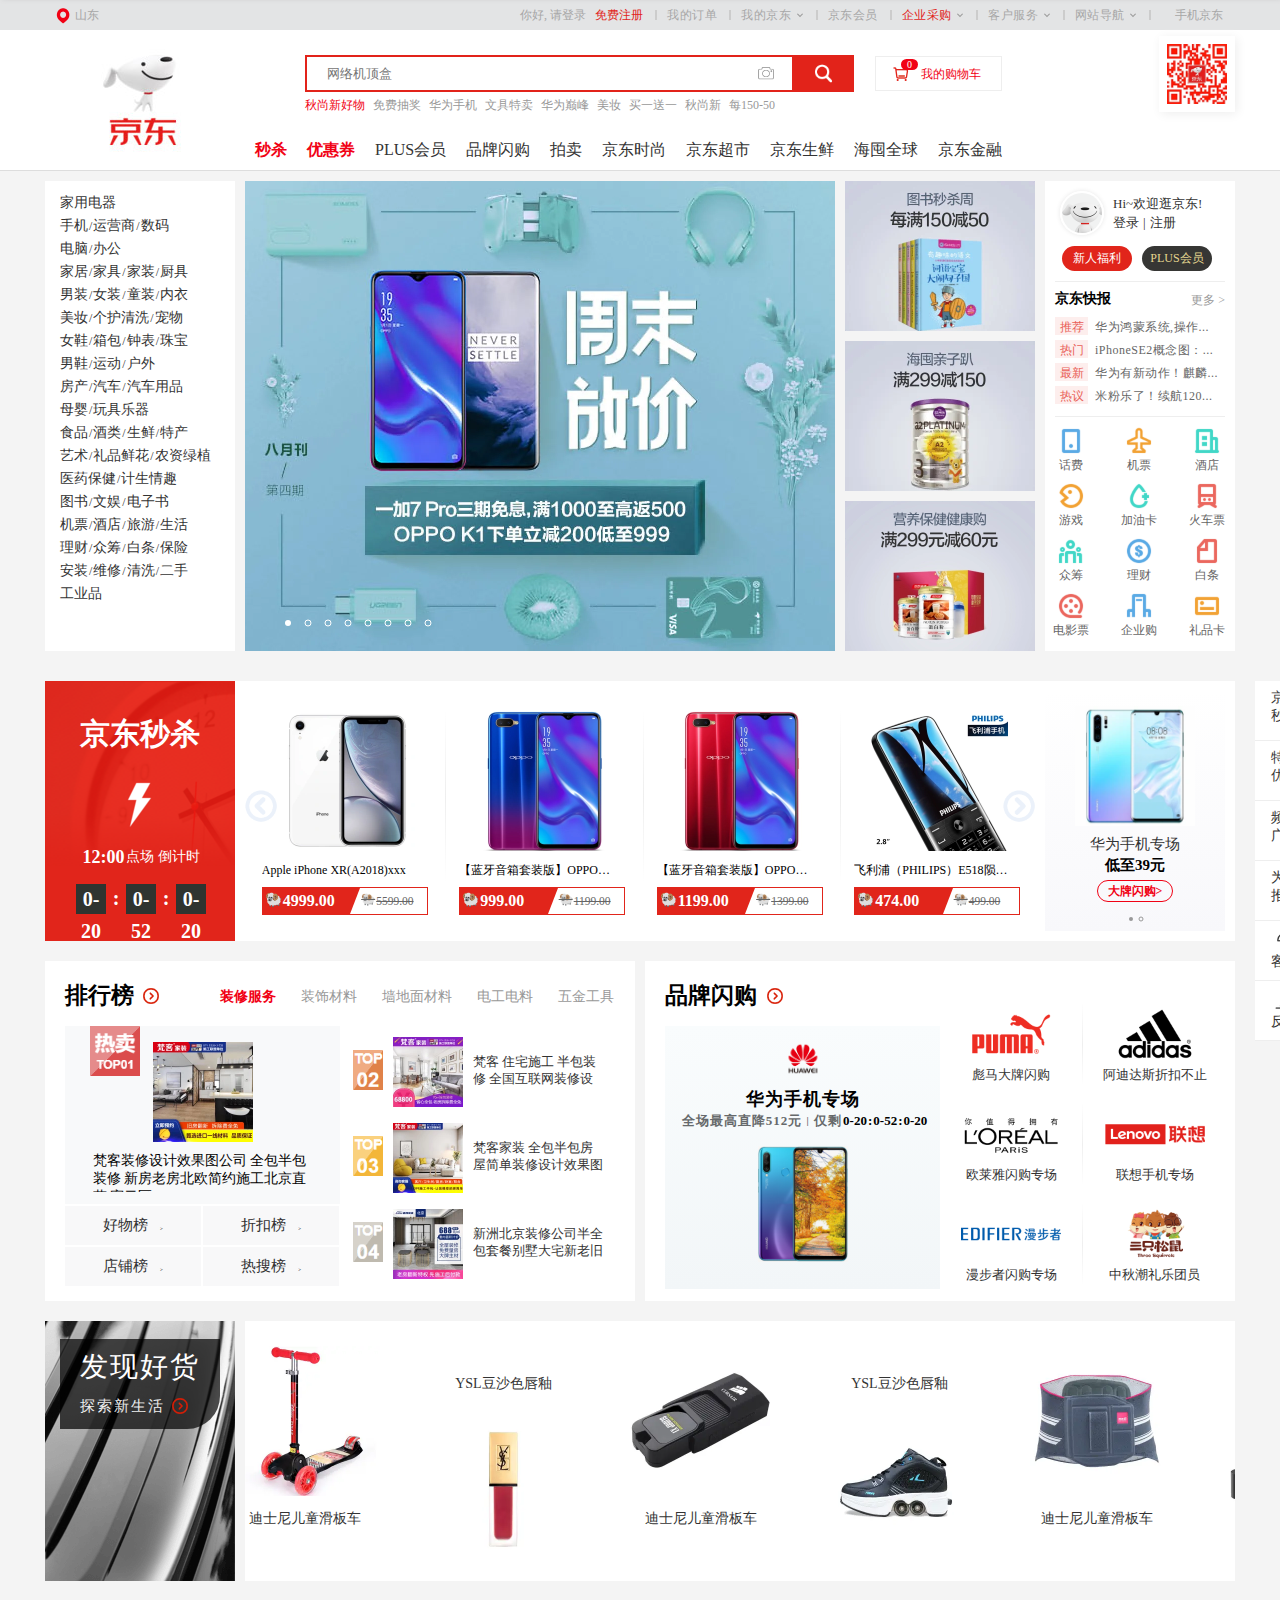
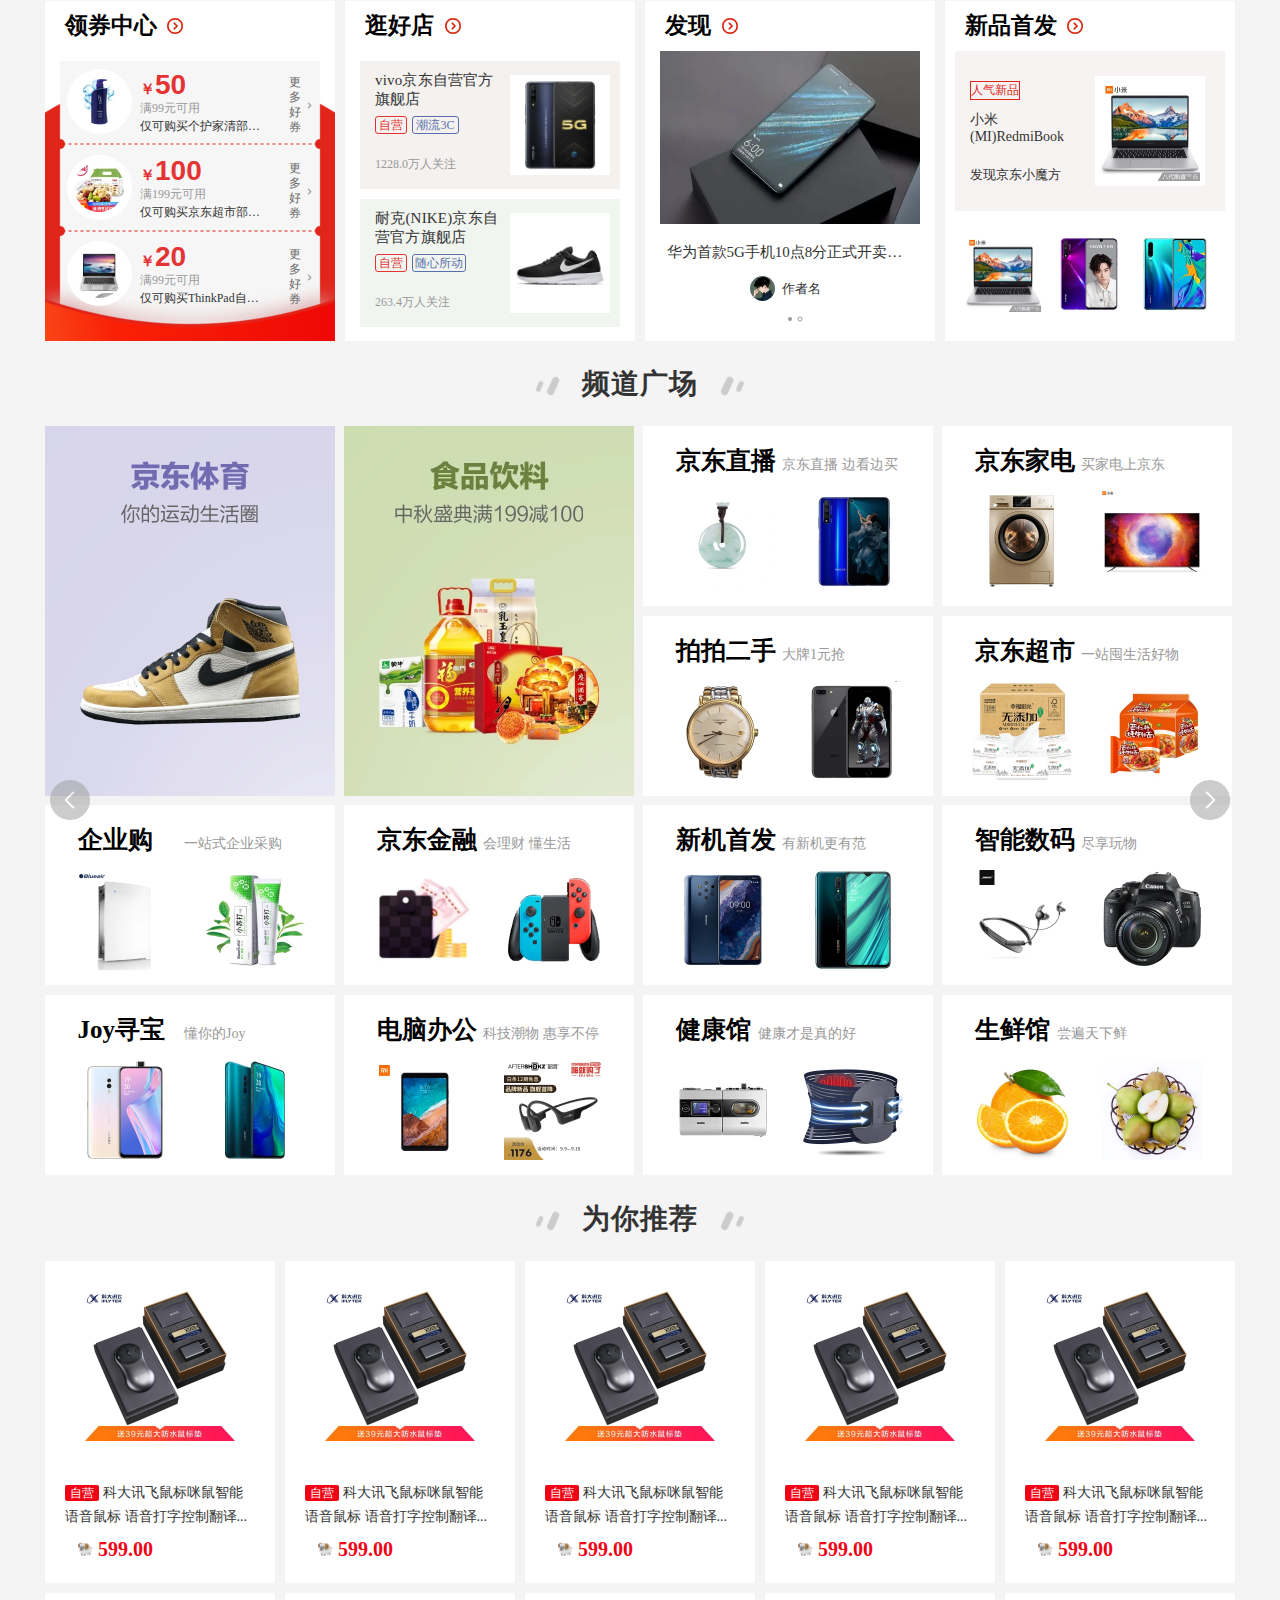
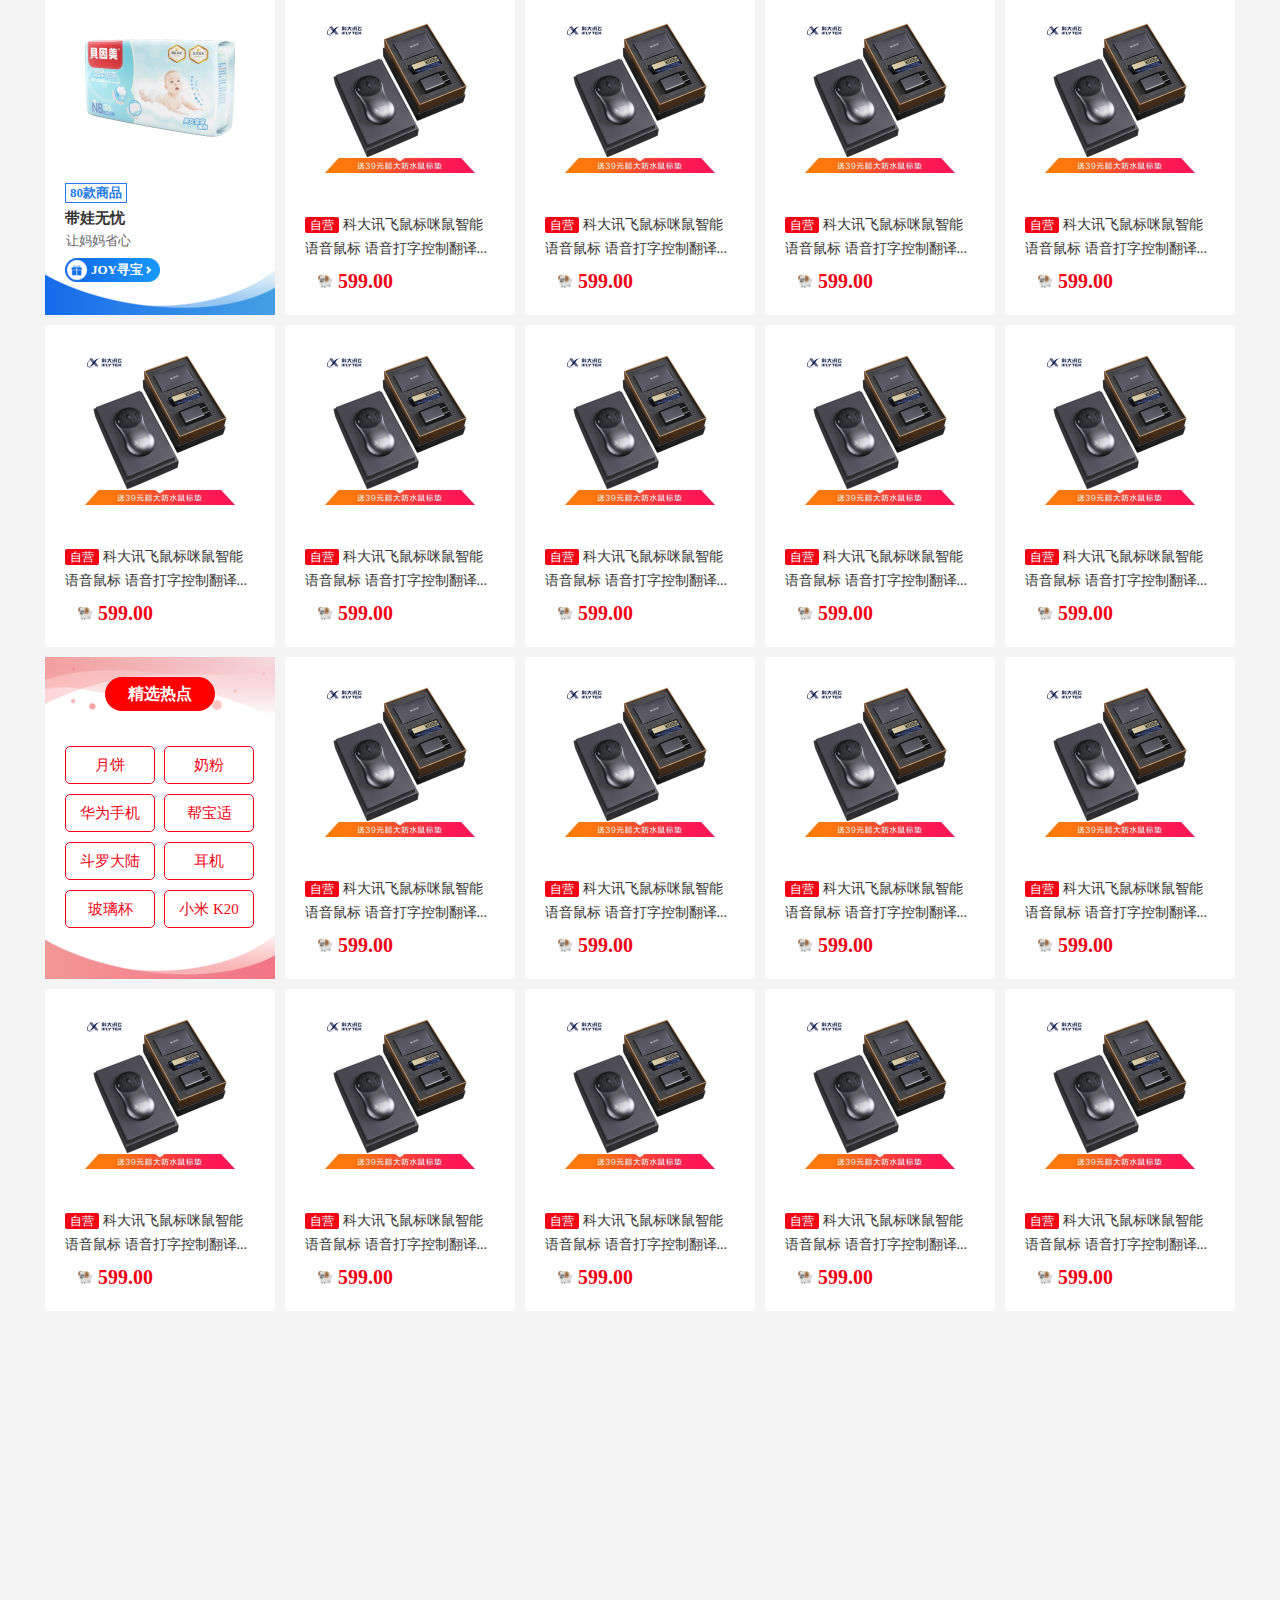
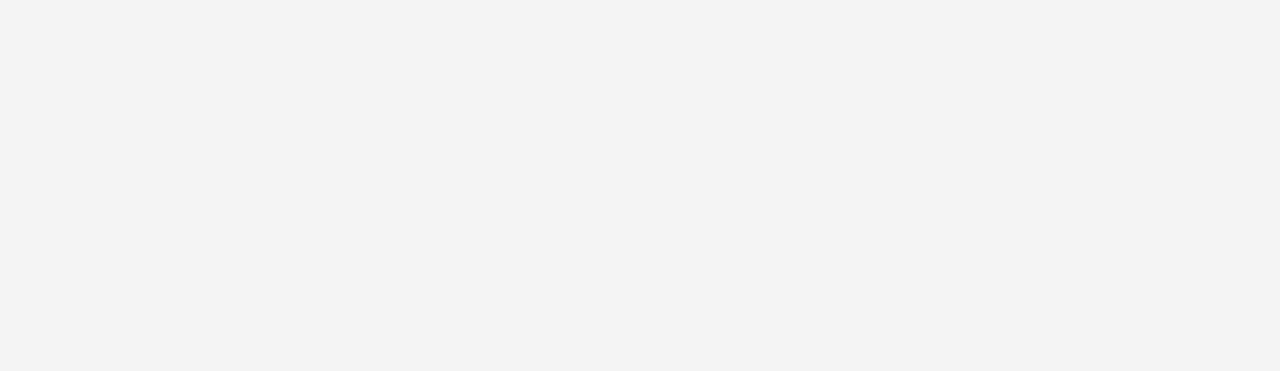
==== commit 10858647: "9 7 23 21 DSW" ====
--- a/index.html
+++ b/index.html
@@ -6425,12 +6425,16 @@
         <!-- 写横向滚动图片行 -->
         <ul>
           <li>
-            <div class="jd_pd_item pd_itb">
-              <img src="images/jd_pd_01.webp" alt="">
-            </div>
-            <div class="jd_pd_item pd_itb">
-              <img src="images/jd_pd_02.webp" alt="">
-            </div>
+            <a href="javascript:;">
+              <div class="jd_pd_item pd_itb">
+                <img src="images/jd_pd_01.webp" alt="">
+              </div>
+            </a>
+            <a href="javascript:;">
+              <div class="jd_pd_item pd_itb">
+                <img src="images/jd_pd_02.webp" alt="">
+              </div>
+            </a>
             <div class="jd_pd_item">
               <div class="jd_pd_items">
                 <!-- 标题开始 -->
@@ -7296,6 +7300,18 @@
                     <span>599.00</span>
                   </div>
                 </div>
+                <!-- 隐藏按钮 -->
+                <div class="fy_sh_bt">
+                  <!-- 按钮主体 -->
+                  <a href="javascript:;">
+                    <div class="fy_sh_an">
+                      <div class="fy_sh_ani">
+                        <img src="images/yj.png" alt="">
+                      </div>
+                      <span>找相似</span>
+                    </div>
+                  </a>
+                </div>
               </div>
             </a>
           </li>
@@ -7320,6 +7336,18 @@
                     <span>599.00</span>
                   </div>
                 </div>
+                <!-- 隐藏按钮 -->
+                <div class="fy_sh_bt">
+                  <!-- 按钮主体 -->
+                  <a href="javascript:;">
+                    <div class="fy_sh_an">
+                      <div class="fy_sh_ani">
+                        <img src="images/yj.png" alt="">
+                      </div>
+                      <span>找相似</span>
+                    </div>
+                  </a>
+                </div>
               </div>
             </a>
           </li>
@@ -7344,6 +7372,18 @@
                     <span>599.00</span>
                   </div>
                 </div>
+                <!-- 隐藏按钮 -->
+                <div class="fy_sh_bt">
+                  <!-- 按钮主体 -->
+                  <a href="javascript:;">
+                    <div class="fy_sh_an">
+                      <div class="fy_sh_ani">
+                        <img src="images/yj.png" alt="">
+                      </div>
+                      <span>找相似</span>
+                    </div>
+                  </a>
+                </div>
               </div>
             </a>
           </li>
@@ -7368,6 +7408,18 @@
                     <span>599.00</span>
                   </div>
                 </div>
+                <!-- 隐藏按钮 -->
+                <div class="fy_sh_bt">
+                  <!-- 按钮主体 -->
+                  <a href="javascript:;">
+                    <div class="fy_sh_an">
+                      <div class="fy_sh_ani">
+                        <img src="images/yj.png" alt="">
+                      </div>
+                      <span>找相似</span>
+                    </div>
+                  </a>
+                </div>
               </div>
             </a>
           </li>
@@ -7392,6 +7444,48 @@
                     <span>599.00</span>
                   </div>
                 </div>
+                <!-- 隐藏按钮 -->
+                <div class="fy_sh_bt">
+                  <!-- 按钮主体 -->
+                  <a href="javascript:;">
+                    <div class="fy_sh_an">
+                      <div class="fy_sh_ani">
+                        <img src="images/yj.png" alt="">
+                      </div>
+                      <span>找相似</span>
+                    </div>
+                  </a>
+                </div>
+              </div>
+            </a>
+          </li>
+          <li>
+            <a href="javascript:;">
+              <!-- 单条商品展示窗口 -->
+              <div class="jd_fy_sh jd_fy_shbg">
+                <!-- 上方图片 -->
+                <div class="fy_bg_im">
+                  <img src="images/fy_bg_01.webp" alt="">
+                </div>
+                <!-- 下方文字 -->
+                <div class="fy_bg_te">
+                  <!-- 标签  -->
+                  <div class="fy_bg_bq">
+                    <span>80款商品</span>
+                  </div>
+                  <!-- 标题 -->
+                  <div class="fy_bg_bt">
+                    <span>带娃无忧</span>
+                  </div>
+                  <!-- slogan -->
+                  <div class="fy_bg_sl">
+                    <span>让妈妈省心</span>
+                  </div>
+                  <!-- JOY寻宝 -->
+                  <div class="fy_bg_xb">
+                    <span>JOY寻宝</span>
+                  </div>
+                </div>
               </div>
             </a>
           </li>
@@ -7416,6 +7510,18 @@
                     <span>599.00</span>
                   </div>
                 </div>
+                <!-- 隐藏按钮 -->
+                <div class="fy_sh_bt">
+                  <!-- 按钮主体 -->
+                  <a href="javascript:;">
+                    <div class="fy_sh_an">
+                      <div class="fy_sh_ani">
+                        <img src="images/yj.png" alt="">
+                      </div>
+                      <span>找相似</span>
+                    </div>
+                  </a>
+                </div>
               </div>
             </a>
           </li>
@@ -7440,6 +7546,18 @@
                     <span>599.00</span>
                   </div>
                 </div>
+                <!-- 隐藏按钮 -->
+                <div class="fy_sh_bt">
+                  <!-- 按钮主体 -->
+                  <a href="javascript:;">
+                    <div class="fy_sh_an">
+                      <div class="fy_sh_ani">
+                        <img src="images/yj.png" alt="">
+                      </div>
+                      <span>找相似</span>
+                    </div>
+                  </a>
+                </div>
               </div>
             </a>
           </li>
@@ -7464,6 +7582,18 @@
                     <span>599.00</span>
                   </div>
                 </div>
+                <!-- 隐藏按钮 -->
+                <div class="fy_sh_bt">
+                  <!-- 按钮主体 -->
+                  <a href="javascript:;">
+                    <div class="fy_sh_an">
+                      <div class="fy_sh_ani">
+                        <img src="images/yj.png" alt="">
+                      </div>
+                      <span>找相似</span>
+                    </div>
+                  </a>
+                </div>
               </div>
             </a>
           </li>
@@ -7488,6 +7618,18 @@
                     <span>599.00</span>
                   </div>
                 </div>
+                <!-- 隐藏按钮 -->
+                <div class="fy_sh_bt">
+                  <!-- 按钮主体 -->
+                  <a href="javascript:;">
+                    <div class="fy_sh_an">
+                      <div class="fy_sh_ani">
+                        <img src="images/yj.png" alt="">
+                      </div>
+                      <span>找相似</span>
+                    </div>
+                  </a>
+                </div>
               </div>
             </a>
           </li>
@@ -7512,6 +7654,18 @@
                     <span>599.00</span>
                   </div>
                 </div>
+                <!-- 隐藏按钮 -->
+                <div class="fy_sh_bt">
+                  <!-- 按钮主体 -->
+                  <a href="javascript:;">
+                    <div class="fy_sh_an">
+                      <div class="fy_sh_ani">
+                        <img src="images/yj.png" alt="">
+                      </div>
+                      <span>找相似</span>
+                    </div>
+                  </a>
+                </div>
               </div>
             </a>
           </li>
@@ -7536,6 +7690,18 @@
                     <span>599.00</span>
                   </div>
                 </div>
+                <!-- 隐藏按钮 -->
+                <div class="fy_sh_bt">
+                  <!-- 按钮主体 -->
+                  <a href="javascript:;">
+                    <div class="fy_sh_an">
+                      <div class="fy_sh_ani">
+                        <img src="images/yj.png" alt="">
+                      </div>
+                      <span>找相似</span>
+                    </div>
+                  </a>
+                </div>
               </div>
             </a>
           </li>
@@ -7560,6 +7726,18 @@
                     <span>599.00</span>
                   </div>
                 </div>
+                <!-- 隐藏按钮 -->
+                <div class="fy_sh_bt">
+                  <!-- 按钮主体 -->
+                  <a href="javascript:;">
+                    <div class="fy_sh_an">
+                      <div class="fy_sh_ani">
+                        <img src="images/yj.png" alt="">
+                      </div>
+                      <span>找相似</span>
+                    </div>
+                  </a>
+                </div>
               </div>
             </a>
           </li>
@@ -7584,6 +7762,18 @@
                     <span>599.00</span>
                   </div>
                 </div>
+                <!-- 隐藏按钮 -->
+                <div class="fy_sh_bt">
+                  <!-- 按钮主体 -->
+                  <a href="javascript:;">
+                    <div class="fy_sh_an">
+                      <div class="fy_sh_ani">
+                        <img src="images/yj.png" alt="">
+                      </div>
+                      <span>找相似</span>
+                    </div>
+                  </a>
+                </div>
               </div>
             </a>
           </li>
@@ -7608,6 +7798,107 @@
                     <span>599.00</span>
                   </div>
                 </div>
+                <!-- 隐藏按钮 -->
+                <div class="fy_sh_bt">
+                  <!-- 按钮主体 -->
+                  <a href="javascript:;">
+                    <div class="fy_sh_an">
+                      <div class="fy_sh_ani">
+                        <img src="images/yj.png" alt="">
+                      </div>
+                      <span>找相似</span>
+                    </div>
+                  </a>
+                </div>
+              </div>
+            </a>
+          </li>
+          <li>
+            <!-- 单条商品展示窗口 -->
+            <div class="jd_fy_sh jd_fy_hot">
+              <!-- 顶部按钮 -->
+              <div class="fy_hot_t">
+                <span>精选热点</span>
+              </div>
+              <!-- 中间按钮列表 -->
+              <div class="fy_hot_anlist">
+                <!-- 单个按钮 -->
+                <a href="javascript:;">
+                  <div class="fy_hot_an">
+                    <span>月饼</span>
+                  </div>
+                </a>
+                <a href="javascript:;">
+                  <div class="fy_hot_an">
+                    <span>奶粉</span>
+                  </div>
+                </a>
+                <a href="javascript:;">
+                  <div class="fy_hot_an">
+                    <span>华为手机</span>
+                  </div>
+                </a>
+                <a href="javascript:;">
+                  <div class="fy_hot_an">
+                    <span>帮宝适</span>
+                  </div>
+                </a>
+                <a href="javascript:;">
+                  <div class="fy_hot_an">
+                    <span>斗罗大陆</span>
+                  </div>
+                </a>
+                <a href="javascript:;">
+                  <div class="fy_hot_an">
+                    <span>耳机</span>
+                  </div>
+                </a>
+                <a href="javascript:;">
+                  <div class="fy_hot_an">
+                    <span>玻璃杯</span>
+                  </div>
+                </a>
+                <a href="javascript:;">
+                  <div class="fy_hot_an">
+                    <span>小米 K20</span>
+                  </div>
+                </a>
+              </div>
+            </div>
+          </li>
+          <li>
+            <a href="javascript:;">
+              <!-- 单条商品展示窗口 -->
+              <div class="jd_fy_sh">
+                <!-- 上面商品图片 -->
+                <div class="jd_fy_shim">
+                  <img src="images/jd_fy_01.webp" alt="">
+                </div>
+                <!-- 下方文字内容 -->
+                <div class="jd_fy_shte">
+                  <!-- 上方标题 -->
+                  <div class="fy_shte_t">
+                    <i>自营</i>
+                    <span>科大讯飞鼠标咪鼠智能语音鼠标 语音打字控制翻译...</span>
+                  </div>
+                  <!-- 下方价格 -->
+                  <div class="fy_shte_b">
+                    <i>🐏</i>
+                    <span>599.00</span>
+                  </div>
+                </div>
+                <!-- 隐藏按钮 -->
+                <div class="fy_sh_bt">
+                  <!-- 按钮主体 -->
+                  <a href="javascript:;">
+                    <div class="fy_sh_an">
+                      <div class="fy_sh_ani">
+                        <img src="images/yj.png" alt="">
+                      </div>
+                      <span>找相似</span>
+                    </div>
+                  </a>
+                </div>
               </div>
             </a>
           </li>
@@ -7632,6 +7923,18 @@
                     <span>599.00</span>
                   </div>
                 </div>
+                <!-- 隐藏按钮 -->
+                <div class="fy_sh_bt">
+                  <!-- 按钮主体 -->
+                  <a href="javascript:;">
+                    <div class="fy_sh_an">
+                      <div class="fy_sh_ani">
+                        <img src="images/yj.png" alt="">
+                      </div>
+                      <span>找相似</span>
+                    </div>
+                  </a>
+                </div>
               </div>
             </a>
           </li>
@@ -7656,6 +7959,18 @@
                     <span>599.00</span>
                   </div>
                 </div>
+                <!-- 隐藏按钮 -->
+                <div class="fy_sh_bt">
+                  <!-- 按钮主体 -->
+                  <a href="javascript:;">
+                    <div class="fy_sh_an">
+                      <div class="fy_sh_ani">
+                        <img src="images/yj.png" alt="">
+                      </div>
+                      <span>找相似</span>
+                    </div>
+                  </a>
+                </div>
               </div>
             </a>
           </li>
@@ -7680,6 +7995,18 @@
                     <span>599.00</span>
                   </div>
                 </div>
+                <!-- 隐藏按钮 -->
+                <div class="fy_sh_bt">
+                  <!-- 按钮主体 -->
+                  <a href="javascript:;">
+                    <div class="fy_sh_an">
+                      <div class="fy_sh_ani">
+                        <img src="images/yj.png" alt="">
+                      </div>
+                      <span>找相似</span>
+                    </div>
+                  </a>
+                </div>
               </div>
             </a>
           </li>
@@ -7704,6 +8031,18 @@
                     <span>599.00</span>
                   </div>
                 </div>
+                <!-- 隐藏按钮 -->
+                <div class="fy_sh_bt">
+                  <!-- 按钮主体 -->
+                  <a href="javascript:;">
+                    <div class="fy_sh_an">
+                      <div class="fy_sh_ani">
+                        <img src="images/yj.png" alt="">
+                      </div>
+                      <span>找相似</span>
+                    </div>
+                  </a>
+                </div>
               </div>
             </a>
           </li>
@@ -7728,6 +8067,18 @@
                     <span>599.00</span>
                   </div>
                 </div>
+                <!-- 隐藏按钮 -->
+                <div class="fy_sh_bt">
+                  <!-- 按钮主体 -->
+                  <a href="javascript:;">
+                    <div class="fy_sh_an">
+                      <div class="fy_sh_ani">
+                        <img src="images/yj.png" alt="">
+                      </div>
+                      <span>找相似</span>
+                    </div>
+                  </a>
+                </div>
               </div>
             </a>
           </li>
@@ -7752,6 +8103,18 @@
                     <span>599.00</span>
                   </div>
                 </div>
+                <!-- 隐藏按钮 -->
+                <div class="fy_sh_bt">
+                  <!-- 按钮主体 -->
+                  <a href="javascript:;">
+                    <div class="fy_sh_an">
+                      <div class="fy_sh_ani">
+                        <img src="images/yj.png" alt="">
+                      </div>
+                      <span>找相似</span>
+                    </div>
+                  </a>
+                </div>
               </div>
             </a>
           </li>
@@ -7776,6 +8139,18 @@
                     <span>599.00</span>
                   </div>
                 </div>
+                <!-- 隐藏按钮 -->
+                <div class="fy_sh_bt">
+                  <!-- 按钮主体 -->
+                  <a href="javascript:;">
+                    <div class="fy_sh_an">
+                      <div class="fy_sh_ani">
+                        <img src="images/yj.png" alt="">
+                      </div>
+                      <span>找相似</span>
+                    </div>
+                  </a>
+                </div>
               </div>
             </a>
           </li>
@@ -7800,197 +8175,17 @@
                     <span>599.00</span>
                   </div>
                 </div>
-              </div>
-            </a>
-          </li>
-          <li>
-            <a href="javascript:;">
-              <!-- 单条商品展示窗口 -->
-              <div class="jd_fy_sh">
-                <!-- 上面商品图片 -->
-                <div class="jd_fy_shim">
-                  <img src="images/jd_fy_01.webp" alt="">
-                </div>
-                <!-- 下方文字内容 -->
-                <div class="jd_fy_shte">
-                  <!-- 上方标题 -->
-                  <div class="fy_shte_t">
-                    <i>自营</i>
-                    <span>科大讯飞鼠标咪鼠智能语音鼠标 语音打字控制翻译...</span>
-                  </div>
-                  <!-- 下方价格 -->
-                  <div class="fy_shte_b">
-                    <i>🐏</i>
-                    <span>599.00</span>
-                  </div>
-                </div>
-              </div>
-            </a>
-          </li>
-          <li>
-            <a href="javascript:;">
-              <!-- 单条商品展示窗口 -->
-              <div class="jd_fy_sh">
-                <!-- 上面商品图片 -->
-                <div class="jd_fy_shim">
-                  <img src="images/jd_fy_01.webp" alt="">
-                </div>
-                <!-- 下方文字内容 -->
-                <div class="jd_fy_shte">
-                  <!-- 上方标题 -->
-                  <div class="fy_shte_t">
-                    <i>自营</i>
-                    <span>科大讯飞鼠标咪鼠智能语音鼠标 语音打字控制翻译...</span>
-                  </div>
-                  <!-- 下方价格 -->
-                  <div class="fy_shte_b">
-                    <i>🐏</i>
-                    <span>599.00</span>
-                  </div>
-                </div>
-              </div>
-            </a>
-          </li>
-          <li>
-            <a href="javascript:;">
-              <!-- 单条商品展示窗口 -->
-              <div class="jd_fy_sh">
-                <!-- 上面商品图片 -->
-                <div class="jd_fy_shim">
-                  <img src="images/jd_fy_01.webp" alt="">
-                </div>
-                <!-- 下方文字内容 -->
-                <div class="jd_fy_shte">
-                  <!-- 上方标题 -->
-                  <div class="fy_shte_t">
-                    <i>自营</i>
-                    <span>科大讯飞鼠标咪鼠智能语音鼠标 语音打字控制翻译...</span>
-                  </div>
-                  <!-- 下方价格 -->
-                  <div class="fy_shte_b">
-                    <i>🐏</i>
-                    <span>599.00</span>
-                  </div>
-                </div>
-              </div>
-            </a>
-          </li>
-          <li>
-            <a href="javascript:;">
-              <!-- 单条商品展示窗口 -->
-              <div class="jd_fy_sh">
-                <!-- 上面商品图片 -->
-                <div class="jd_fy_shim">
-                  <img src="images/jd_fy_01.webp" alt="">
-                </div>
-                <!-- 下方文字内容 -->
-                <div class="jd_fy_shte">
-                  <!-- 上方标题 -->
-                  <div class="fy_shte_t">
-                    <i>自营</i>
-                    <span>科大讯飞鼠标咪鼠智能语音鼠标 语音打字控制翻译...</span>
-                  </div>
-                  <!-- 下方价格 -->
-                  <div class="fy_shte_b">
-                    <i>🐏</i>
-                    <span>599.00</span>
-                  </div>
-                </div>
-              </div>
-            </a>
-          </li>
-          <li>
-            <a href="javascript:;">
-              <!-- 单条商品展示窗口 -->
-              <div class="jd_fy_sh">
-                <!-- 上面商品图片 -->
-                <div class="jd_fy_shim">
-                  <img src="images/jd_fy_01.webp" alt="">
-                </div>
-                <!-- 下方文字内容 -->
-                <div class="jd_fy_shte">
-                  <!-- 上方标题 -->
-                  <div class="fy_shte_t">
-                    <i>自营</i>
-                    <span>科大讯飞鼠标咪鼠智能语音鼠标 语音打字控制翻译...</span>
-                  </div>
-                  <!-- 下方价格 -->
-                  <div class="fy_shte_b">
-                    <i>🐏</i>
-                    <span>599.00</span>
-                  </div>
-                </div>
-              </div>
-            </a>
-          </li>
-          <li>
-            <a href="javascript:;">
-              <!-- 单条商品展示窗口 -->
-              <div class="jd_fy_sh">
-                <!-- 上面商品图片 -->
-                <div class="jd_fy_shim">
-                  <img src="images/jd_fy_01.webp" alt="">
-                </div>
-                <!-- 下方文字内容 -->
-                <div class="jd_fy_shte">
-                  <!-- 上方标题 -->
-                  <div class="fy_shte_t">
-                    <i>自营</i>
-                    <span>科大讯飞鼠标咪鼠智能语音鼠标 语音打字控制翻译...</span>
-                  </div>
-                  <!-- 下方价格 -->
-                  <div class="fy_shte_b">
-                    <i>🐏</i>
-                    <span>599.00</span>
-                  </div>
-                </div>
-              </div>
-            </a>
-          </li>
-          <li>
-            <a href="javascript:;">
-              <!-- 单条商品展示窗口 -->
-              <div class="jd_fy_sh">
-                <!-- 上面商品图片 -->
-                <div class="jd_fy_shim">
-                  <img src="images/jd_fy_01.webp" alt="">
-                </div>
-                <!-- 下方文字内容 -->
-                <div class="jd_fy_shte">
-                  <!-- 上方标题 -->
-                  <div class="fy_shte_t">
-                    <i>自营</i>
-                    <span>科大讯飞鼠标咪鼠智能语音鼠标 语音打字控制翻译...</span>
-                  </div>
-                  <!-- 下方价格 -->
-                  <div class="fy_shte_b">
-                    <i>🐏</i>
-                    <span>599.00</span>
-                  </div>
-                </div>
-              </div>
-            </a>
-          </li>
-          <li>
-            <a href="javascript:;">
-              <!-- 单条商品展示窗口 -->
-              <div class="jd_fy_sh">
-                <!-- 上面商品图片 -->
-                <div class="jd_fy_shim">
-                  <img src="images/jd_fy_01.webp" alt="">
-                </div>
-                <!-- 下方文字内容 -->
-                <div class="jd_fy_shte">
-                  <!-- 上方标题 -->
-                  <div class="fy_shte_t">
-                    <i>自营</i>
-                    <span>科大讯飞鼠标咪鼠智能语音鼠标 语音打字控制翻译...</span>
-                  </div>
-                  <!-- 下方价格 -->
-                  <div class="fy_shte_b">
-                    <i>🐏</i>
-                    <span>599.00</span>
-                  </div>
+                <!-- 隐藏按钮 -->
+                <div class="fy_sh_bt">
+                  <!-- 按钮主体 -->
+                  <a href="javascript:;">
+                    <div class="fy_sh_an">
+                      <div class="fy_sh_ani">
+                        <img src="images/yj.png" alt="">
+                      </div>
+                      <span>找相似</span>
+                    </div>
+                  </a>
                 </div>
               </div>
             </a>
--- a/style/index.css
+++ b/style/index.css
@@ -2673,6 +2673,11 @@
   top: -5px;
 }
 
+.pd_itb:hover {
+  transition: 0.2s;
+  opacity: 0.8;
+}
+
 .jd_pd_items {
   position: relative;
   width: 290px;
@@ -2763,13 +2768,13 @@
 
 .jd_fy_list li {
   position: relative;
-  display: inline-block;
+  float: left;
   width: 230px;
   height: 322px;
-  margin-left: 5px;
-  left: -5px;
+  margin-left: 10px;
+  left: -10px;
   margin-top: 10px;
-  top:-10px;
+  top: -10px;
 }
 
 .jd_fy_sh {
@@ -2779,6 +2784,135 @@
   background: #fff;
 }
 
+.jd_fy_sh:hover {
+  opacity: 0.8;
+  transition: 0.2s;
+}
+
+.jd_fy_shbg {
+  background-position: 0 0;
+  background-image: url(../images/fy_bg.png);
+}
+
+.fy_bg_im {
+  position: relative;
+  width: 150px;
+  height: 150px;
+  margin: 0 auto;
+  top: 20px;
+}
+
+.fy_bg_im img {
+  width: 150px;
+}
+
+.fy_bg_te {
+  position: relative;
+  width: 120px;
+  height: 100px;
+  left: 20px;
+  top: 40px;
+}
+
+.fy_bg_bq {
+  position: relative;
+  width: 60px;
+  height: 18px;
+  text-align: center;
+  line-height: 18px;
+  font-size: 13px;
+  font-weight: bold;
+  color: #247be9;
+  border: 1px solid #247be9;
+}
+
+.fy_bg_bt {
+  position: relative;
+  width: 60px;
+  height: 20px;
+  text-align: center;
+  line-height: 20px;
+  font-size: 15px;
+  color: #333;
+  top: 5px;
+  font-weight: bold;
+}
+
+.fy_bg_sl {
+  position: relative;
+  width: 66px;
+  height: 20px;
+  text-align: center;
+  line-height: 20px;
+  font-size: 13px;
+  color: #666;
+  top: 8px;
+}
+
+.fy_bg_xb {
+  position: relative;
+  background-image: url(../images/jd_xb.png);
+  background-position: 0 0;
+  width: 69px;
+  height: 24px;
+  top: 15px;
+  line-height: 24px;
+  font-size: 13px;
+  font-weight: bold;
+  color: #fff;
+  padding-left: 26px;
+}
+
+.jd_fy_hot {
+  background-image: url(../images/fy_bg.png);
+  background-position: -460px 0;
+  width: 230px;
+  height: 322px;
+}
+.jd_fy_hot:hover{
+  opacity: 1;
+}
+.fy_hot_t{
+  position: relative;
+  width: 110px;
+  height: 34px;
+  background: red;
+  margin: 0 auto;
+  line-height: 34px;
+  text-align: center;
+  font-size: 16px;
+  color: #fff;
+  font-weight: bold;
+  border-radius: 50px;
+  top:20px;
+}
+.fy_hot_anlist{
+  position: relative;
+  width: 210px;
+  height: 200px;
+  margin: 0 auto;
+  top:45px;
+}
+.fy_hot_an{
+  position: relative;
+  display: inline-block;
+  width: 88px;
+  height: 36px;
+  border: 1px solid #f10214;
+  color: #f10214;
+  text-align: center;
+  line-height: 36px;
+  font-size: 15px;
+  border-radius: 5px;
+  margin-left: 5px;
+  left: 5px;
+  margin-top: 10px;
+}
+.fy_hot_an:hover{
+  transition: 0.2s;
+  color: #fff;
+  background: #f10214;
+}
 .jd_fy_shim {
   position: relative;
   width: 150px;
@@ -2818,19 +2952,67 @@
   text-align: center;
   border-radius: 2px;
 }
-.fy_shte_b{
+
+.fy_shte_b {
   position: relative;
   width: 100px;
   height: 30px;
-  top:7px;
+  top: 7px;
   color: #f10214;
   font-size: 20px;
   font-weight: bold;
   text-align: center;
 }
-.fy_shte_b i{
-  position: relative;
-  top:-3px;
+
+.fy_shte_b i {
+  position: relative;
+  top: -3px;
   font-size: 13px;
   font-style: normal;
 }
+
+.fy_sh_bt {
+  position: absolute;
+  width: 100%;
+  height: 66px;
+  top: 240px;
+  transition: all 0.3s;
+  opacity: 0;
+  background: linear-gradient(180deg, rgba(255, 255, 255, .8) 0, white 35%, white);
+}
+
+.fy_sh_bt:hover {
+  opacity: 1;
+}
+
+.fy_sh_an {
+  position: relative;
+  width: 105px;
+  height: 28px;
+  margin: 0 auto;
+  top: 30px;
+  text-align: center;
+  color: #fff;
+  font-size: 12px;
+  background-color: #333;
+  transition: 0.3s;
+  line-height: 28px;
+  padding-left: 15px;
+  border-radius: 15px;
+}
+
+.fy_sh_an:hover {
+  background-color: #f10214;
+}
+
+.fy_sh_ani {
+  position: absolute;
+  width: 20px;
+  height: 20px;
+  top: 4px;
+  left: 28px;
+}
+
+.fy_sh_ani img {
+  width: 20px;
+}
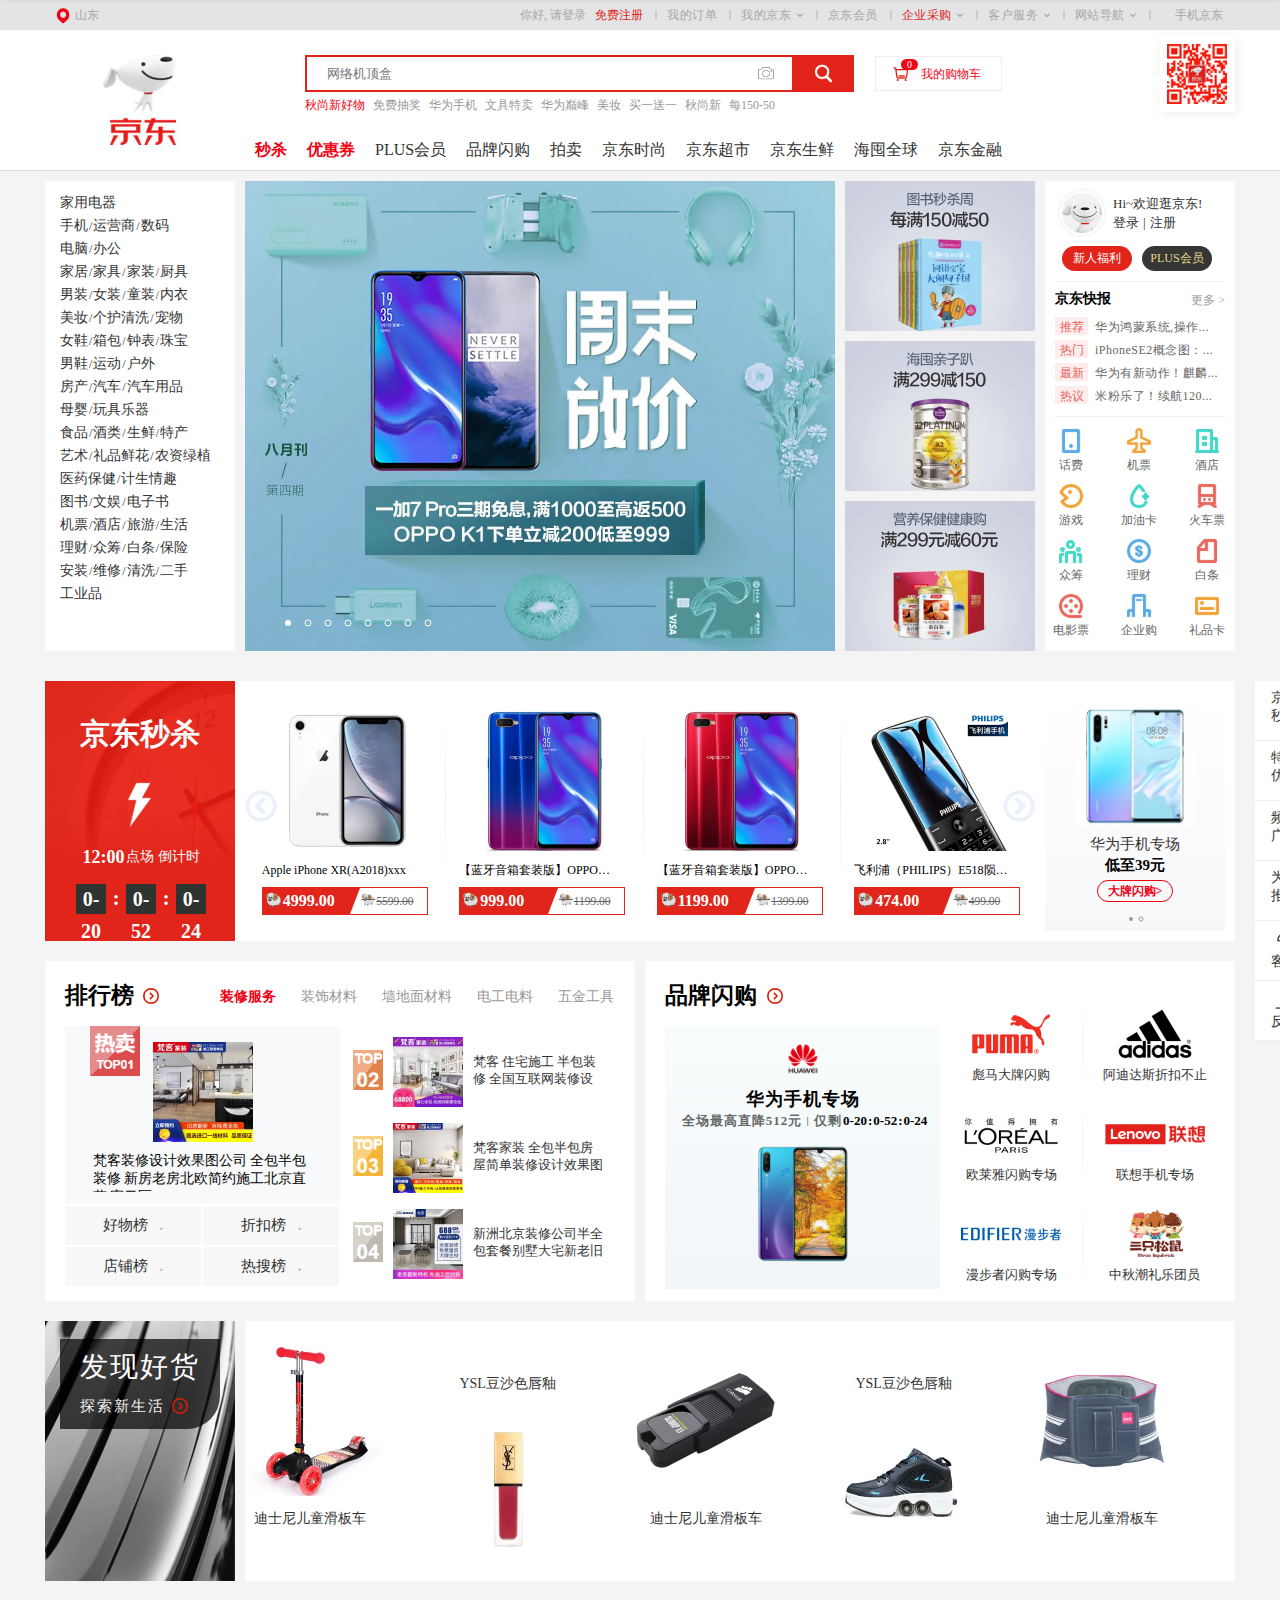
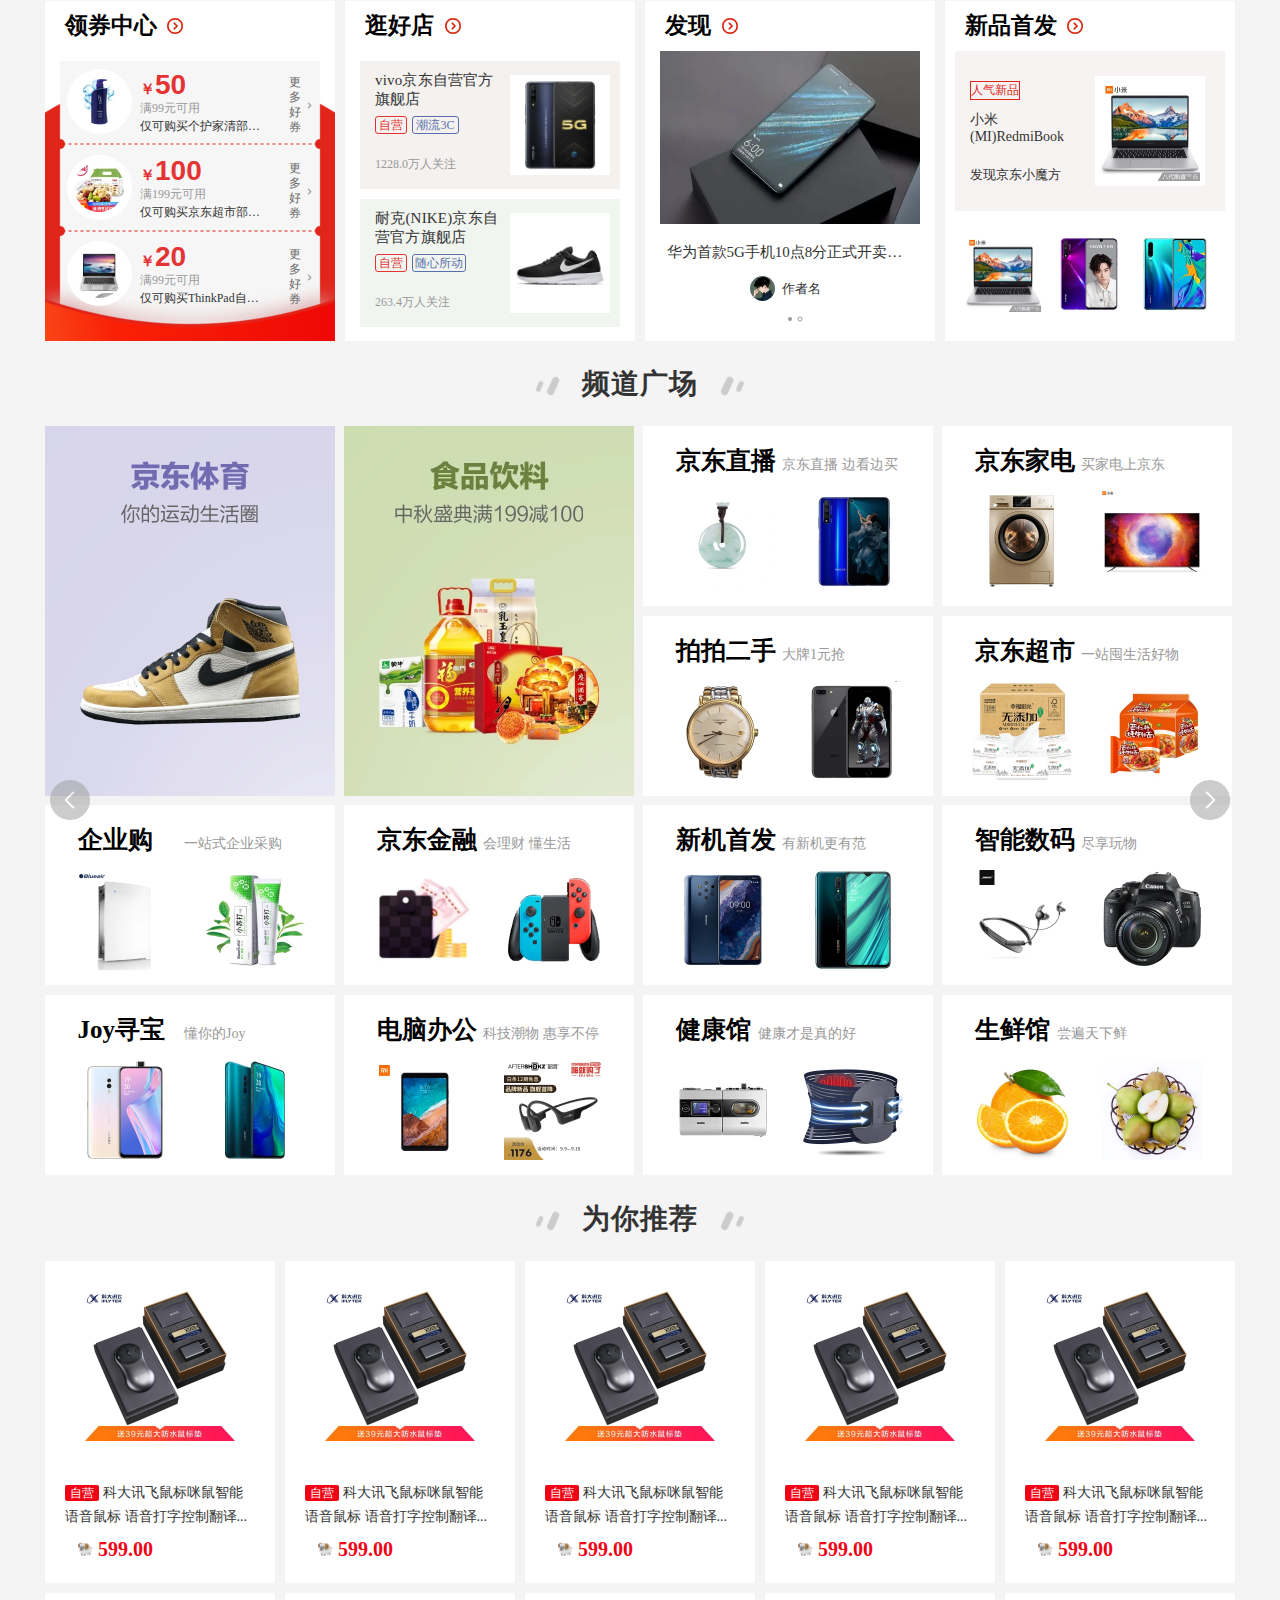
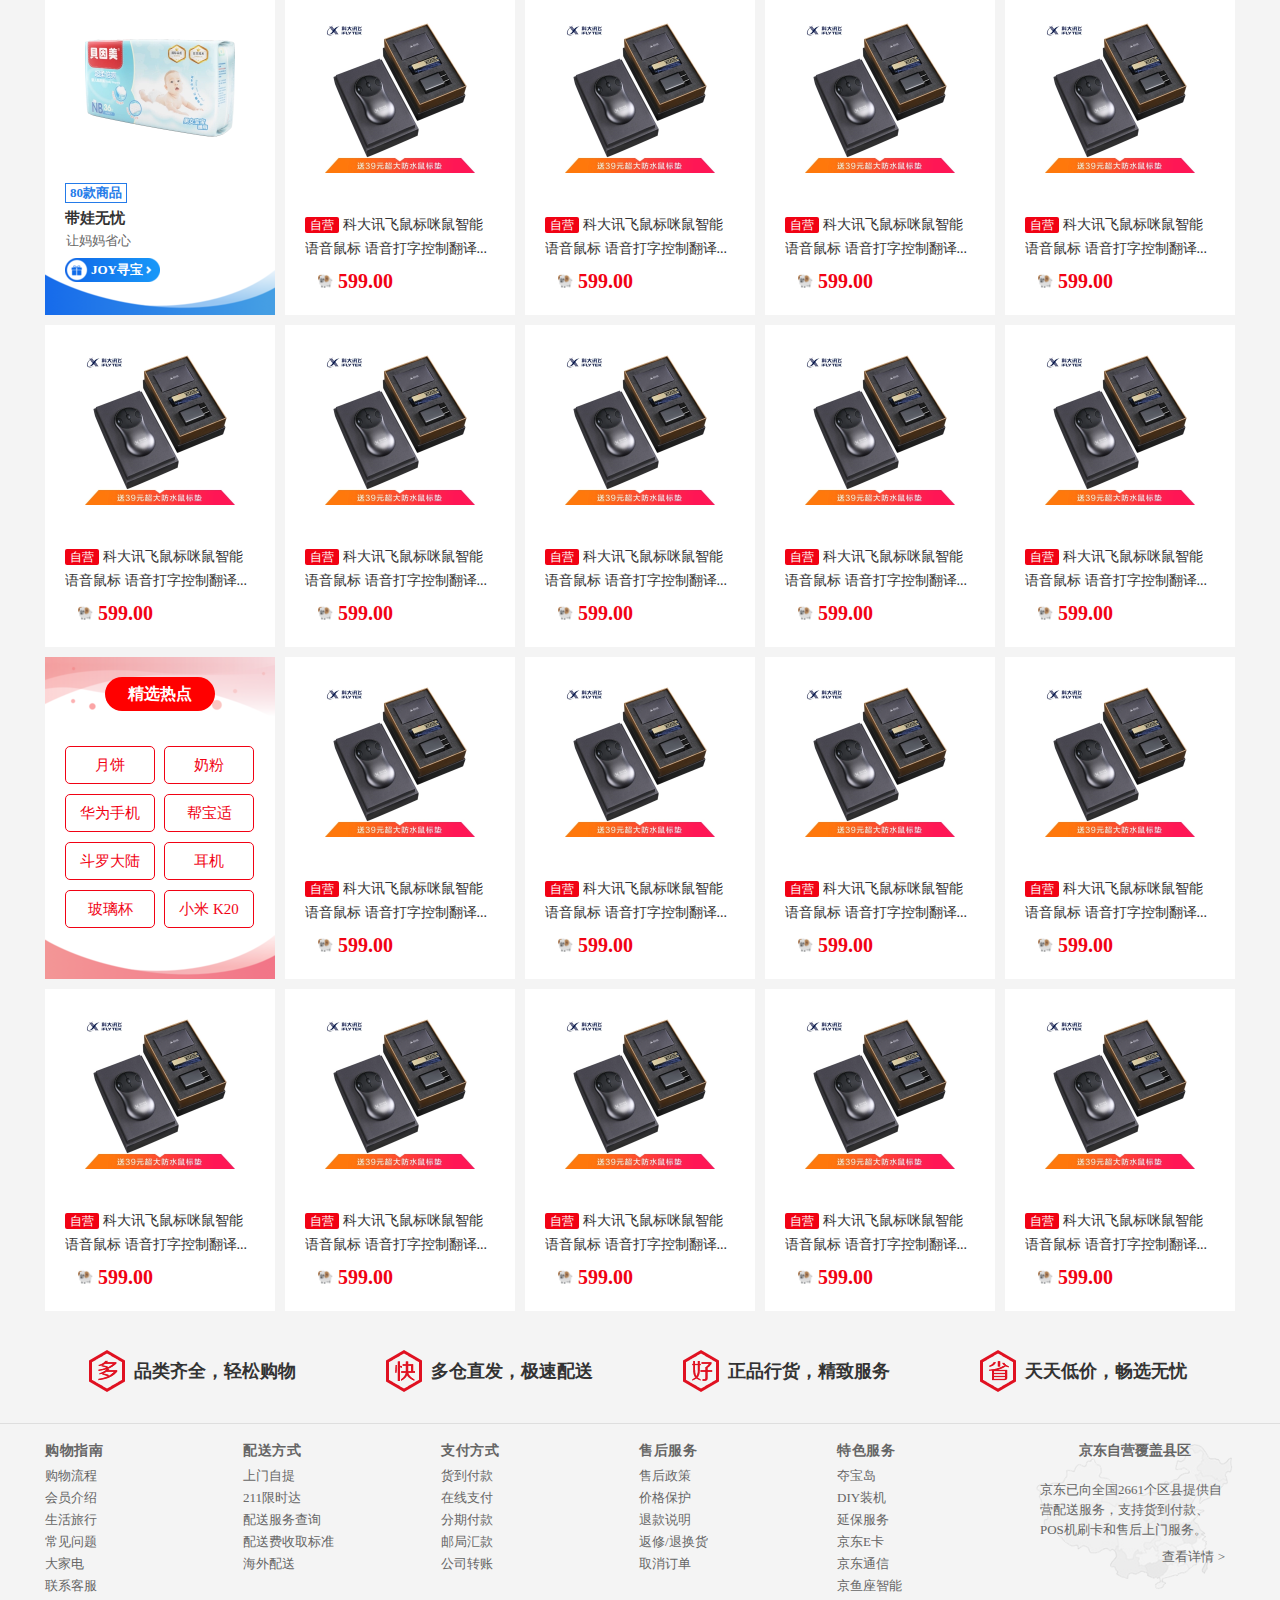
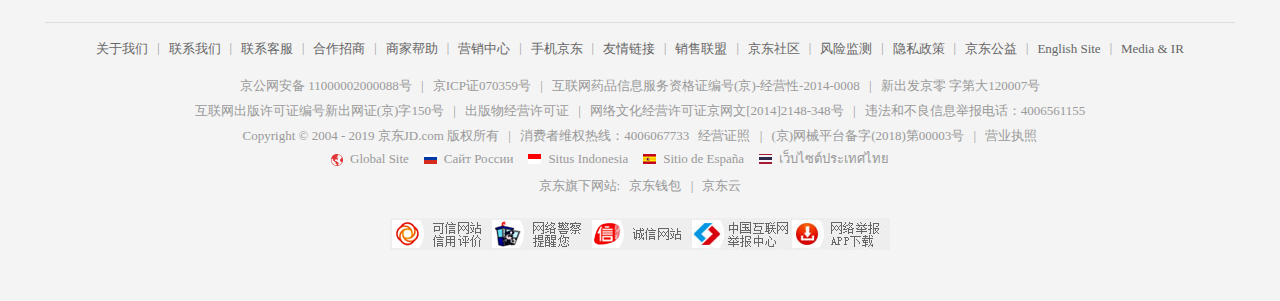
==== commit 7fcf1d64: "9 10 20 32 DSW" ====
--- a/index.html
+++ b/index.html
@@ -8197,6 +8197,260 @@
     <!-- 为你推荐结束 -->
   </div>
   <!-- 主要内容结束 -->
+  <!-- 底部内容开始 -->
+  <div class="jd_footer">
+    <!-- 上方服务 -->
+    <div class="jd_service">
+      <!-- 中间内容列表 -->
+      <div class="jd_service_inner">
+        <!-- 单个内容 -->
+        <div class="jd_service_one">
+          <!-- 单个中间内容 -->
+          <div class="service_one_ce">
+            <!-- 左侧图片 -->
+            <div class="service_one_li service_duo">
+            </div>
+            <!-- 右侧文字 -->
+            <div class="service_one_lte">
+              <span>品类齐全，轻松购物</span>
+            </div>
+          </div>
+        </div>
+        <!-- 单个内容 -->
+        <div class="jd_service_one">
+          <!-- 单个中间内容 -->
+          <div class="service_one_ce">
+            <!-- 左侧图片 -->
+            <div class="service_one_li service_kuai">
+            </div>
+            <!-- 右侧文字 -->
+            <div class="service_one_lte">
+              <span>多仓直发，极速配送</span>
+            </div>
+          </div>
+        </div>
+        <!-- 单个内容 -->
+        <div class="jd_service_one">
+          <!-- 单个中间内容 -->
+          <div class="service_one_ce">
+            <!-- 左侧图片 -->
+            <div class="service_one_li service_hao">
+            </div>
+            <!-- 右侧文字 -->
+            <div class="service_one_lte">
+              <span>正品行货，精致服务</span>
+            </div>
+          </div>
+        </div>
+        <!-- 单个内容 -->
+        <div class="jd_service_one">
+          <!-- 单个中间内容 -->
+          <div class="service_one_ce">
+            <!-- 左侧图片 -->
+            <div class="service_one_li service_sheng">
+            </div>
+            <!-- 右侧文字 -->
+            <div class="service_one_lte">
+              <span>天天低价，畅选无忧</span>
+            </div>
+          </div>
+        </div>
+      </div>
+    </div>
+    <!-- 服务结束分割线 -->
+    <div class="jd_service_fg">
+    </div>
+    <!-- 帮助导航栏开始 -->
+    <div class="jd_help">
+      <!-- 单个帮助导航栏开始 -->
+      <div class="jd_help_nav">
+        <!-- 上方标题 -->
+        <h5 class="jd_help_tit">购物指南</h5>
+        <!-- 下方列表 -->
+        <ul>
+          <li><a href="javascript:;">购物流程</a></li>
+          <li><a href="javascript:;">会员介绍</a></li>
+          <li><a href="javascript:;">生活旅行</a></li>
+          <li><a href="javascript:;">常见问题</a></li>
+          <li><a href="javascript:;">大家电</a></li>
+          <li><a href="javascript:;">联系客服</a></li>
+        </ul>
+      </div>
+      <div class="jd_help_nav">
+        <!-- 上方标题 -->
+        <h5 class="jd_help_tit">配送方式</h5>
+        <!-- 下方列表 -->
+        <ul>
+          <li><a href="javascript:;">上门自提</a></li>
+          <li><a href="javascript:;">211限时达</a></li>
+          <li><a href="javascript:;">配送服务查询</a></li>
+          <li><a href="javascript:;">配送费收取标准</a></li>
+          <li><a href="javascript:;">海外配送</a></li>
+        </ul>
+      </div>
+      <div class="jd_help_nav">
+        <!-- 上方标题 -->
+        <h5 class="jd_help_tit">支付方式</h5>
+        <!-- 下方列表 -->
+        <ul>
+          <li><a href="javascript:;">货到付款</a></li>
+          <li><a href="javascript:;">在线支付</a></li>
+          <li><a href="javascript:;">分期付款</a></li>
+          <li><a href="javascript:;">邮局汇款</a></li>
+          <li><a href="javascript:;">公司转账</a></li>
+        </ul>
+      </div>
+      <div class="jd_help_nav">
+        <!-- 上方标题 -->
+        <h5 class="jd_help_tit">售后服务</h5>
+        <!-- 下方列表 -->
+        <ul>
+          <li><a href="javascript:;">售后政策</a></li>
+          <li><a href="javascript:;">价格保护</a></li>
+          <li><a href="javascript:;">退款说明</a></li>
+          <li><a href="javascript:;">返修/退换货</a></li>
+          <li><a href="javascript:;">取消订单</a></li>
+        </ul>
+      </div>
+      <div class="jd_help_nav">
+        <!-- 上方标题 -->
+        <h5 class="jd_help_tit">特色服务</h5>
+        <!-- 下方列表 -->
+        <ul>
+          <li><a href="javascript:;">夺宝岛</a></li>
+          <li><a href="javascript:;">DIY装机</a></li>
+          <li><a href="javascript:;">延保服务</a></li>
+          <li><a href="javascript:;">京东E卡</a></li>
+          <li><a href="javascript:;">京东通信</a></li>
+          <li><a href="javascript:;">京鱼座智能</a></li>
+        </ul>
+      </div>
+      <div class="jd_help_cover">
+        <!-- 上方标题 -->
+        <h5 class="help_cover_tit">京东自营覆盖县区</h5>
+        <!-- 中间具体文字说明 -->
+        <div class="help_cover_con">
+          <span>京东已向全国2661个区县提供自营配送服务，支持货到付款、POS机刷卡和售后上门服务。</span>
+        </div>
+        <!-- 底部查看详情 -->
+        <div class="help_cover_bt">
+          <a href="javascript:;">查看详情 &gt;</a>
+        </div>
+      </div>
+    </div>
+    <!-- 版权声明开始 -->
+    <div class="jd_copyright n_xl">
+      <!-- 上方链接 -->
+      <div class="jd_copyright_link">
+        <a href="javascript:;">关于我们</a>
+        <span>|</span>
+        <a href="javascript:;">联系我们</a>
+        <span>|</span>
+        <a href="javascript:;">联系客服</a>
+        <span>|</span>
+        <a href="javascript:;">合作招商</a>
+        <span>|</span>
+        <a href="javascript:;">商家帮助</a>
+        <span>|</span>
+        <a href="javascript:;">营销中心</a>
+        <span>|</span>
+        <a href="javascript:;">手机京东</a>
+        <span>|</span>
+        <a href="javascript:;">友情链接</a>
+        <span>|</span>
+        <a href="javascript:;">销售联盟</a>
+        <span>|</span>
+        <a href="javascript:;">京东社区</a>
+        <span>|</span>
+        <a href="javascript:;">风险监测</a>
+        <span>|</span>
+        <a href="javascript:;">隐私政策</a>
+        <span>|</span>
+        <a href="javascript:;">京东公益</a>
+        <span>|</span>
+        <a href="javascript:;">English Site</a>
+        <span>|</span>
+        <a href="javascript:;">Media & IR</a>
+      </div>
+      <!-- 中间链接 -->
+      <div class="jd_copyright_cert">
+        <p>
+          <a href="javascript:;">京公网安备 11000002000088号</a>
+          <span>|</span>
+          <span>京ICP证070359号</span>
+          <span>|</span>
+          <span>互联网药品信息服务资格证编号(京)-经营性-2014-0008</span>
+          <span>|</span>
+          <span>新出发京零&nbsp字第大120007号</span>
+        </p>
+        <p>
+          <span>互联网出版许可证编号新出网证(京)字150号</span>
+          <span>|</span>
+          <a href="javascript:;">出版物经营许可证</a>
+          <span>|</span>
+          <a href="javascript:;">网络文化经营许可证京网文[2014]2148-348号</a>
+          <span>|</span>
+          <span>违法和不良信息举报电话：4006561155</span>
+        </p>
+        <p>
+          <span>Copyright © 2004 - 2019 京东JD.com 版权所有</span>
+          <span>|</span>
+          <span>消费者维权热线：4006067733</span>
+          <a href="javascript:;">经营证照</a>
+          <span>|</span>
+          <span>(京)网械平台备字(2018)第00003号</span>
+          <span>|</span>
+          <a href="javascript:;">营业执照</a>
+        </p>
+      </div>
+      <!-- 其他版本链接 -->
+      <div class="jd_copyright_ot">
+        <div class="Sites copyright_ot_site">
+          <div class="Sitesbg"></div>
+          <a href="javascript:;">Global Site</a>
+        </div>
+        <div class="Sites copyright_ot_site">
+          <div class="Sitesbg sitebg2"></div>
+          <a href="javascript:">Сайт России</a>
+        </div>
+        <div class="Sites copyright_ot_site">
+          <div class="Sitesbg  sitebg3"></div>
+          <a href="javascript:">Situs Indonesia</a>
+        </div>
+        <div class="Sites copyright_ot_site">
+          <div class="Sitesbg sitebg4"></div>
+          <a href="javascript:">Sitio de España</a>
+        </div>
+        <div class="Sites copyright_ot_site">
+          <div class="Sitesbg sitebg5"></div>
+          <a href="javascript:">เว็บไซต์ประเทศไทย</a>
+        </div>
+      </div>
+      <!-- 京东旗下网站 -->
+      <div class="jd_copyright_cert jd_copyright_qx">
+        <span>京东旗下网站:</span>
+        <a href="javascript:;">京东钱包</a>
+        <span>|</span>
+        <a href="javascript:;">京东云</a>
+      </div>
+      <!-- 底部提示列表 -->
+      <div class="jd_copyright_ts">
+        <a href="javascript:;">
+          <div class="jd_copyright_tso copyright_tso1">
+          </div>
+          <div class="jd_copyright_tso copyright_tso2">
+          </div>
+          <div class="jd_copyright_tso copyright_tso3">
+          </div>
+          <div class="jd_copyright_tso copyright_tso4">
+          </div>
+          <div class="jd_copyright_tso copyright_tso5">
+          </div>
+        </a>
+      </div>
+    </div>
+  </div>
+  <!-- 底部内容结束 -->
   <!-- 引入JQuery文件 -->
   <script src="js/jquery-1.8.3.min.js"></script>
   <!-- 京东秒杀倒计时js -->
--- a/style/index.css
+++ b/style/index.css
@@ -740,9 +740,9 @@
 }
 
 .jd_dsw {
-  position: absolute;
+  position: relative;
   width: 100%;
-  height: 5000px;
+  height: 4350px;
   background: #f4f4f4;
 }
 
@@ -1525,6 +1525,7 @@
   top: 0px;
   left: 50%;
   right: 0;
+  z-index: 999;
   transition: 0.5s steps(60);
   margin-left: 615px;
 }
@@ -2869,10 +2870,12 @@
   width: 230px;
   height: 322px;
 }
-.jd_fy_hot:hover{
+
+.jd_fy_hot:hover {
   opacity: 1;
 }
-.fy_hot_t{
+
+.fy_hot_t {
   position: relative;
   width: 110px;
   height: 34px;
@@ -2884,16 +2887,18 @@
   color: #fff;
   font-weight: bold;
   border-radius: 50px;
-  top:20px;
-}
-.fy_hot_anlist{
+  top: 20px;
+}
+
+.fy_hot_anlist {
   position: relative;
   width: 210px;
   height: 200px;
   margin: 0 auto;
-  top:45px;
-}
-.fy_hot_an{
+  top: 45px;
+}
+
+.fy_hot_an {
   position: relative;
   display: inline-block;
   width: 88px;
@@ -2908,11 +2913,13 @@
   left: 5px;
   margin-top: 10px;
 }
-.fy_hot_an:hover{
+
+.fy_hot_an:hover {
   transition: 0.2s;
   color: #fff;
   background: #f10214;
 }
+
 .jd_fy_shim {
   position: relative;
   width: 150px;
@@ -3016,3 +3023,269 @@
 .fy_sh_ani img {
   width: 20px;
 }
+
+.jd_footer {
+  position: relative;
+  width: 100%;
+  height: 580px;
+  background: #f4f4f4;
+  margin: 0 auto;
+}
+
+.jd_service {
+  position: relative;
+  width: 1190px;
+  height: 100px;
+  margin: 0 auto;
+  left: 10px;
+}
+
+.jd_service_inner {
+  position: relative;
+  width: 1190px;
+  height: 42px;
+  top: 29px;
+}
+
+.jd_service_one {
+  position: relative;
+  float: left;
+  width: 297px;
+  height: 42px;
+}
+
+.service_one_ce {
+  position: relative;
+  width: 230px;
+  height: 42px;
+  margin: 0 auto;
+}
+
+.service_one_li {
+  position: absolute;
+  width: 40px;
+  height: 42px;
+  background: url(../images/jd_service.png);
+}
+
+.service_duo {
+  background-position: 0 -192px;
+}
+
+.service_kuai {
+  background-position: -41px -192px;
+}
+
+.service_hao {
+  background-position: -82px -192px;
+}
+
+.service_sheng {
+  background-position: -123px -192px;
+}
+
+.service_one_lte {
+  position: absolute;
+  width: 190px;
+  height: 42px;
+  line-height: 42px;
+  left: 45px;
+  font-weight: bold;
+  font-size: 18px;
+  color: #333;
+}
+
+.jd_service_fg {
+  position: relative;
+  width: 100%;
+  height: 1px;
+  top: 2px;
+  background: #dedede;
+}
+
+.jd_help {
+  position: relative;
+  width: 1190px;
+  height: 180px;
+  margin: 0 auto;
+  top: 20px;
+  border-bottom: 1px solid #dedede;
+}
+
+.jd_help_nav {
+  position: relative;
+  float: left;
+  width: 198px;
+  height: 160px;
+}
+
+.jd_help_tit {
+  font-size: 14px;
+  color: #666;
+  margin-bottom: 5px;
+  letter-spacing: 0.5px;
+}
+
+.jd_help_nav a {
+  color: #666;
+  font-size: 13px;
+  line-height: 22px;
+}
+
+.jd_help_nav a:hover {
+  color: #f10214;
+}
+
+.jd_help_cover {
+  position: relative;
+  float: right;
+  width: 200px;
+  height: 150px;
+  background-position: 0 0;
+  background-image: url(../images/jd_service.png);
+}
+
+.help_cover_tit {
+  text-align: center;
+  font-size: 14px;
+  color: #666;
+}
+
+.help_cover_con {
+  position: relative;
+  width: 190px;
+  height: 60px;
+  margin: 0 auto;
+  top: 20px;
+  font-size: 13px;
+  color: #666;
+  line-height: 20px;
+}
+
+.help_cover_bt {
+  position: relative;
+  width: 190px;
+  height: 15px;
+  margin: 0 auto;
+  text-align: right;
+  line-height: 15px;
+  top: 28px;
+  right: 5px;
+}
+
+.help_cover_bt a {
+  color: #666;
+  font-size: 13px;
+}
+
+.help_cover_bt a:hover {
+  color: #f10214;
+}
+
+.jd_copyright {
+  position: relative;
+  width: 1190px;
+  height: 240px;
+  margin: 0 auto;
+  top: 20px;
+}
+
+.jd_copyright_link {
+  position: relative;
+  width: 100%;
+  height: 50px;
+  line-height: 50px;
+  text-align: center;
+}
+
+.jd_copyright_link a {
+  font-size: 13px;
+  color: #666;
+}
+
+.jd_copyright_link span {
+  position: relative;
+  top: -1px;
+  font-size: 12px;
+  color: #999;
+  padding: 0 5px;
+}
+
+.jd_copyright_cert {
+  position: relative;
+  width: 1000px;
+  height: 70px;
+  margin: 0 auto;
+  font-size: 13px;
+  text-align: center;
+  line-height: 25px;
+}
+
+.jd_copyright_cert span,
+.jd_copyright_cert a {
+  padding: 0 3px;
+  color: #999;
+}
+
+.jd_copyright_ot {
+  position: relative;
+  width: 620px;
+  height: 30px;
+  line-height: 30px;
+  top: -25px;
+  margin: 0 auto;
+}
+
+.jd_copyright_ot a {
+  color: #999;
+  font-size: 13px;
+}
+
+.copyright_ot_site {
+  width: auto;
+  padding-right: 15px;
+}
+
+.jd_copyright_qx {
+  position: relative;
+  width: 500px;
+  height: 30px;
+  margin: 0 auto;
+}
+
+.jd_copyright_ts {
+  position: relative;
+  width: 500px;
+  height: 32px;
+  top:15px;
+  margin: 0 auto;
+}
+
+.jd_copyright_tso {
+  position: relative;
+  width: 100px;
+  height: 32px;
+  float: left;
+  background-repeat: no-repeat;
+  background: url(../images/jd_service.png);
+}
+
+.copyright_tso1 {
+  background-position: -205px -111px;
+}
+
+.copyright_tso2 {
+  background-position: -205px -74px;
+}
+
+.copyright_tso3 {
+  background-position: -205px -37px;
+}
+
+.copyright_tso4 {
+  background-position: -205px 0;
+}
+
+.copyright_tso5 {
+  background-position: 0 -155px;
+}
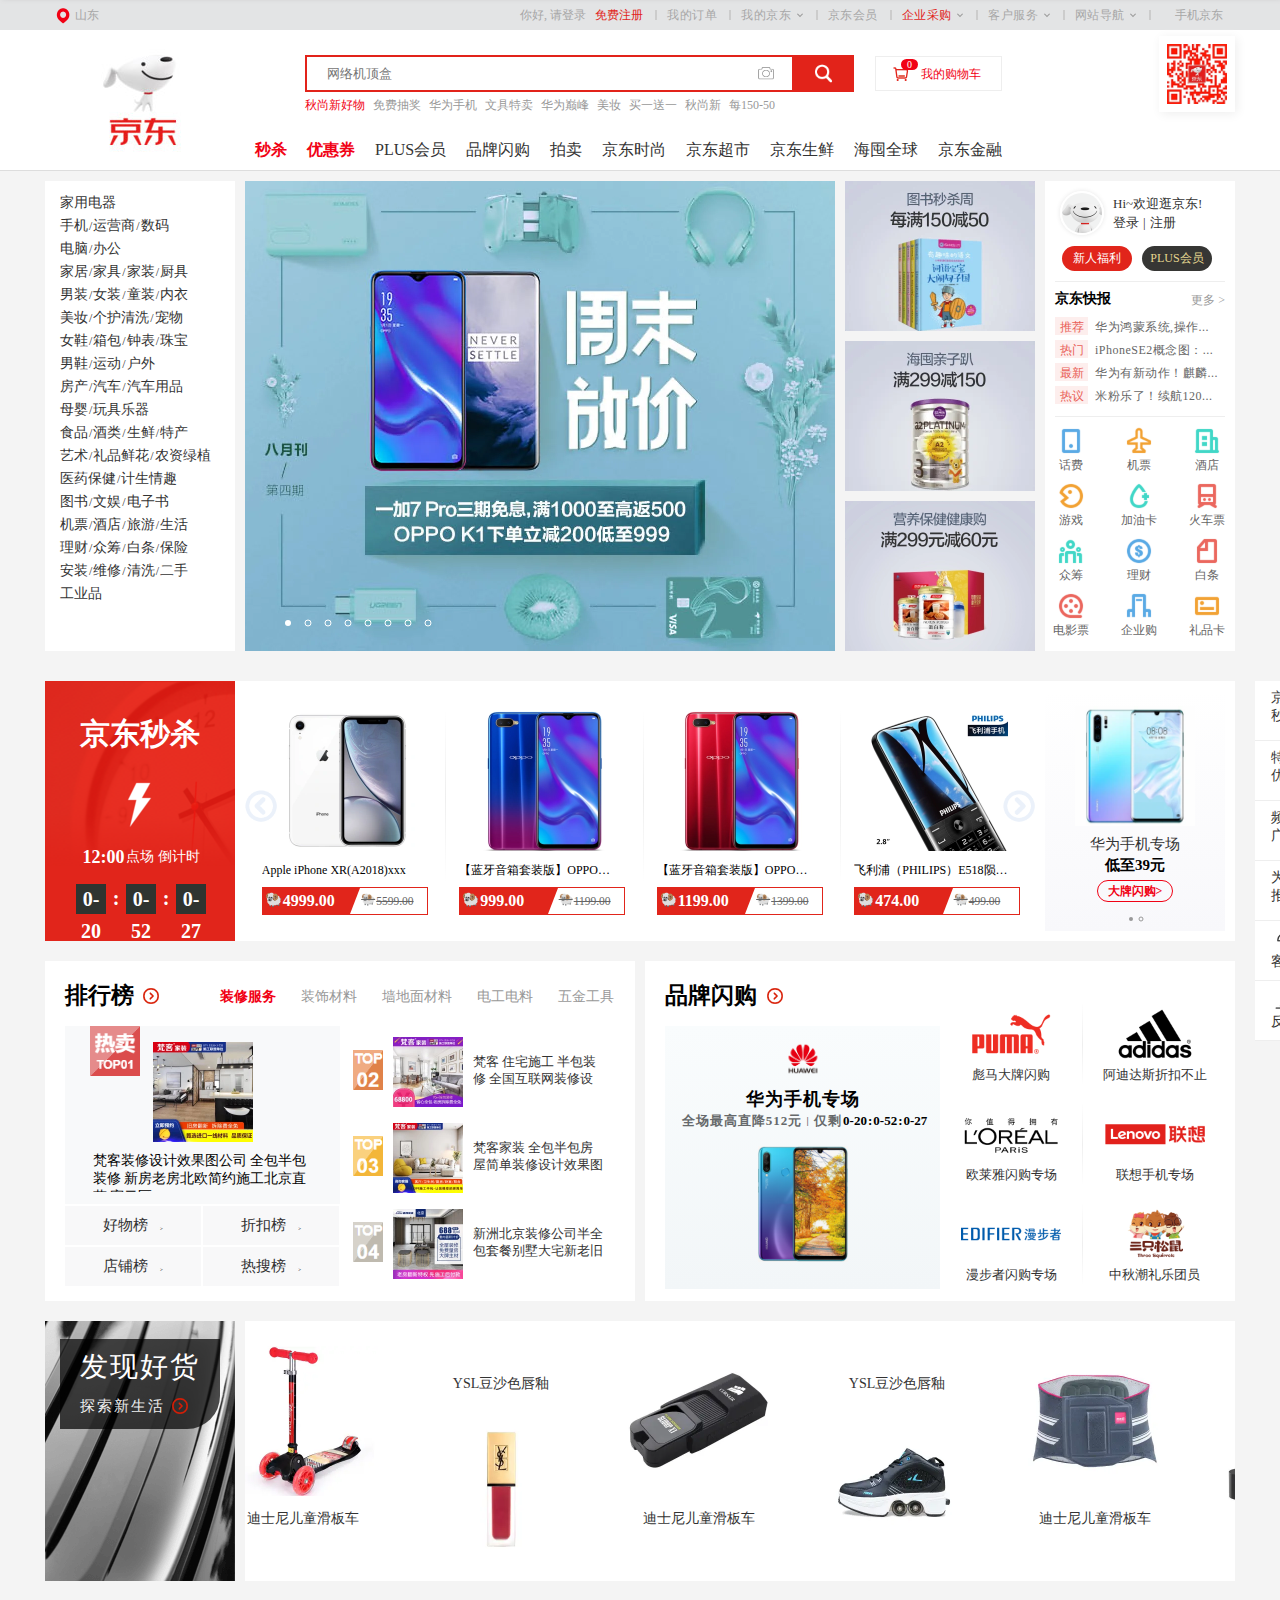
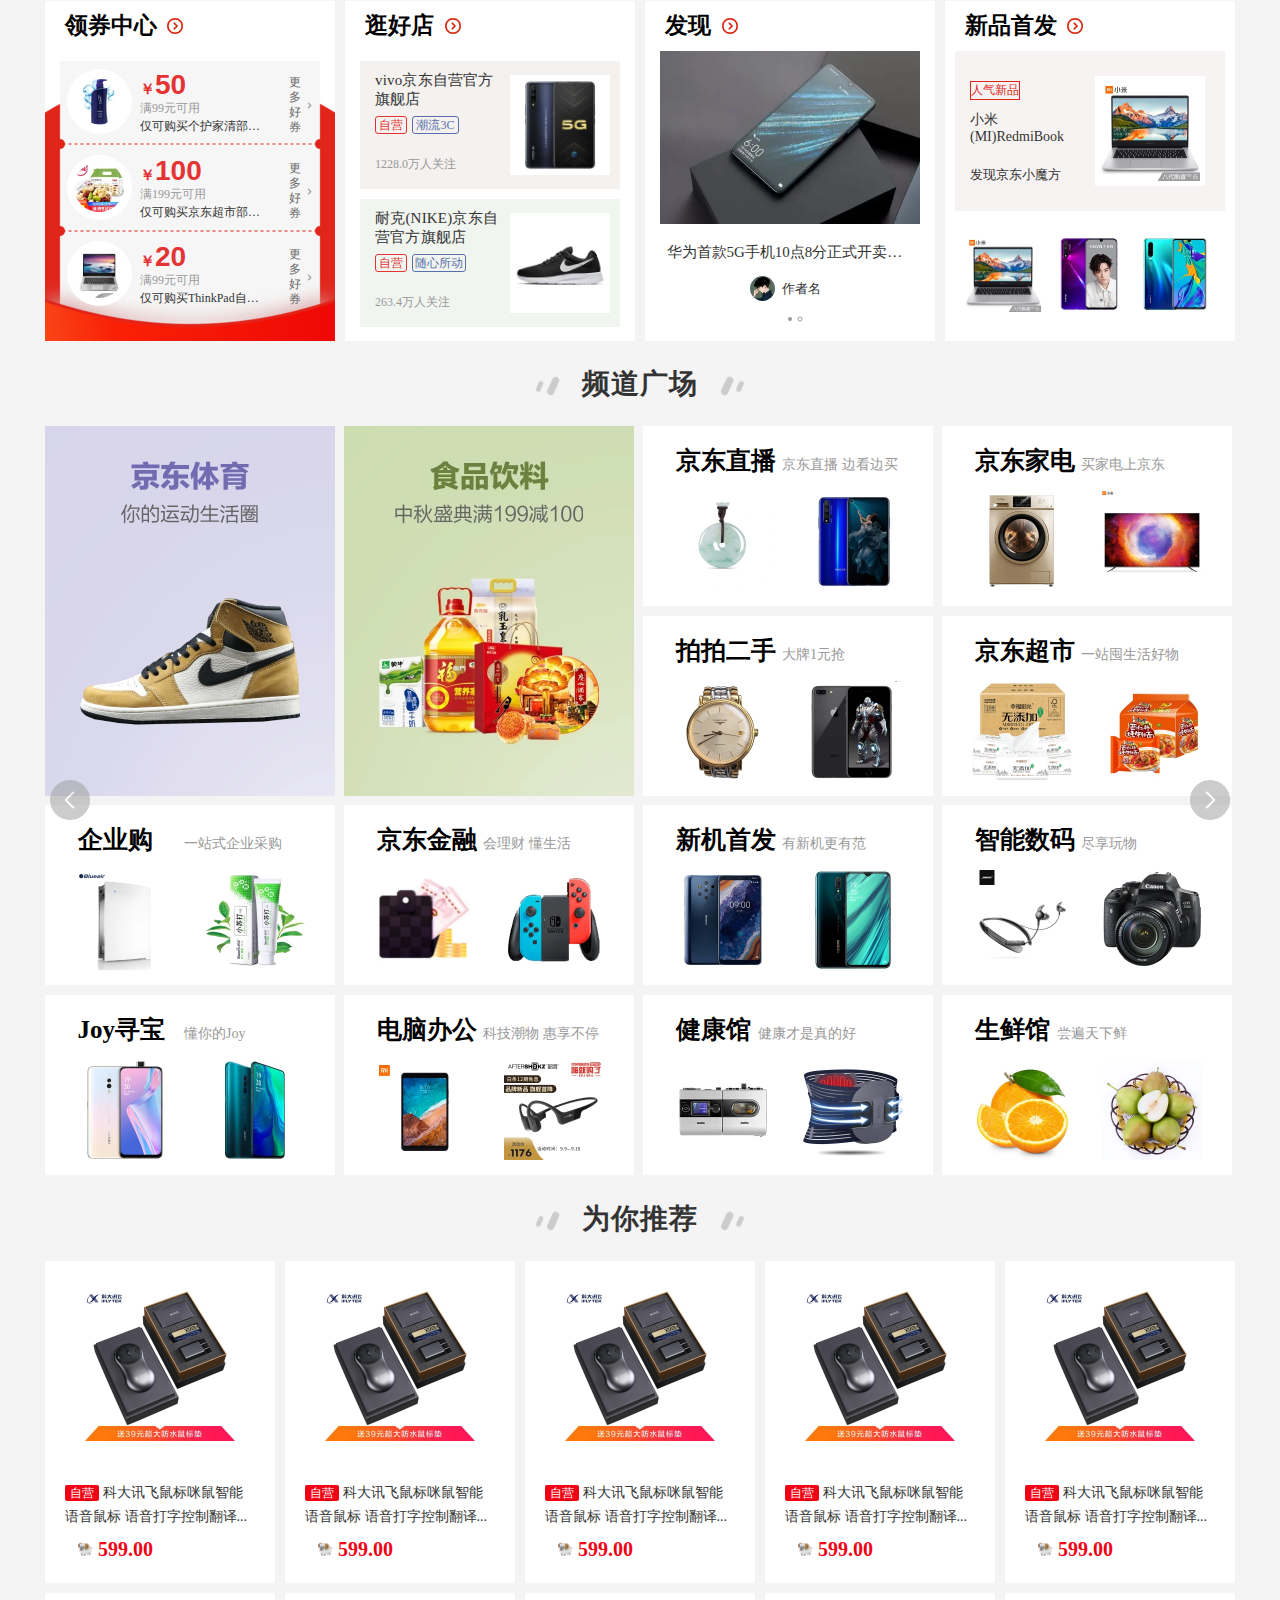
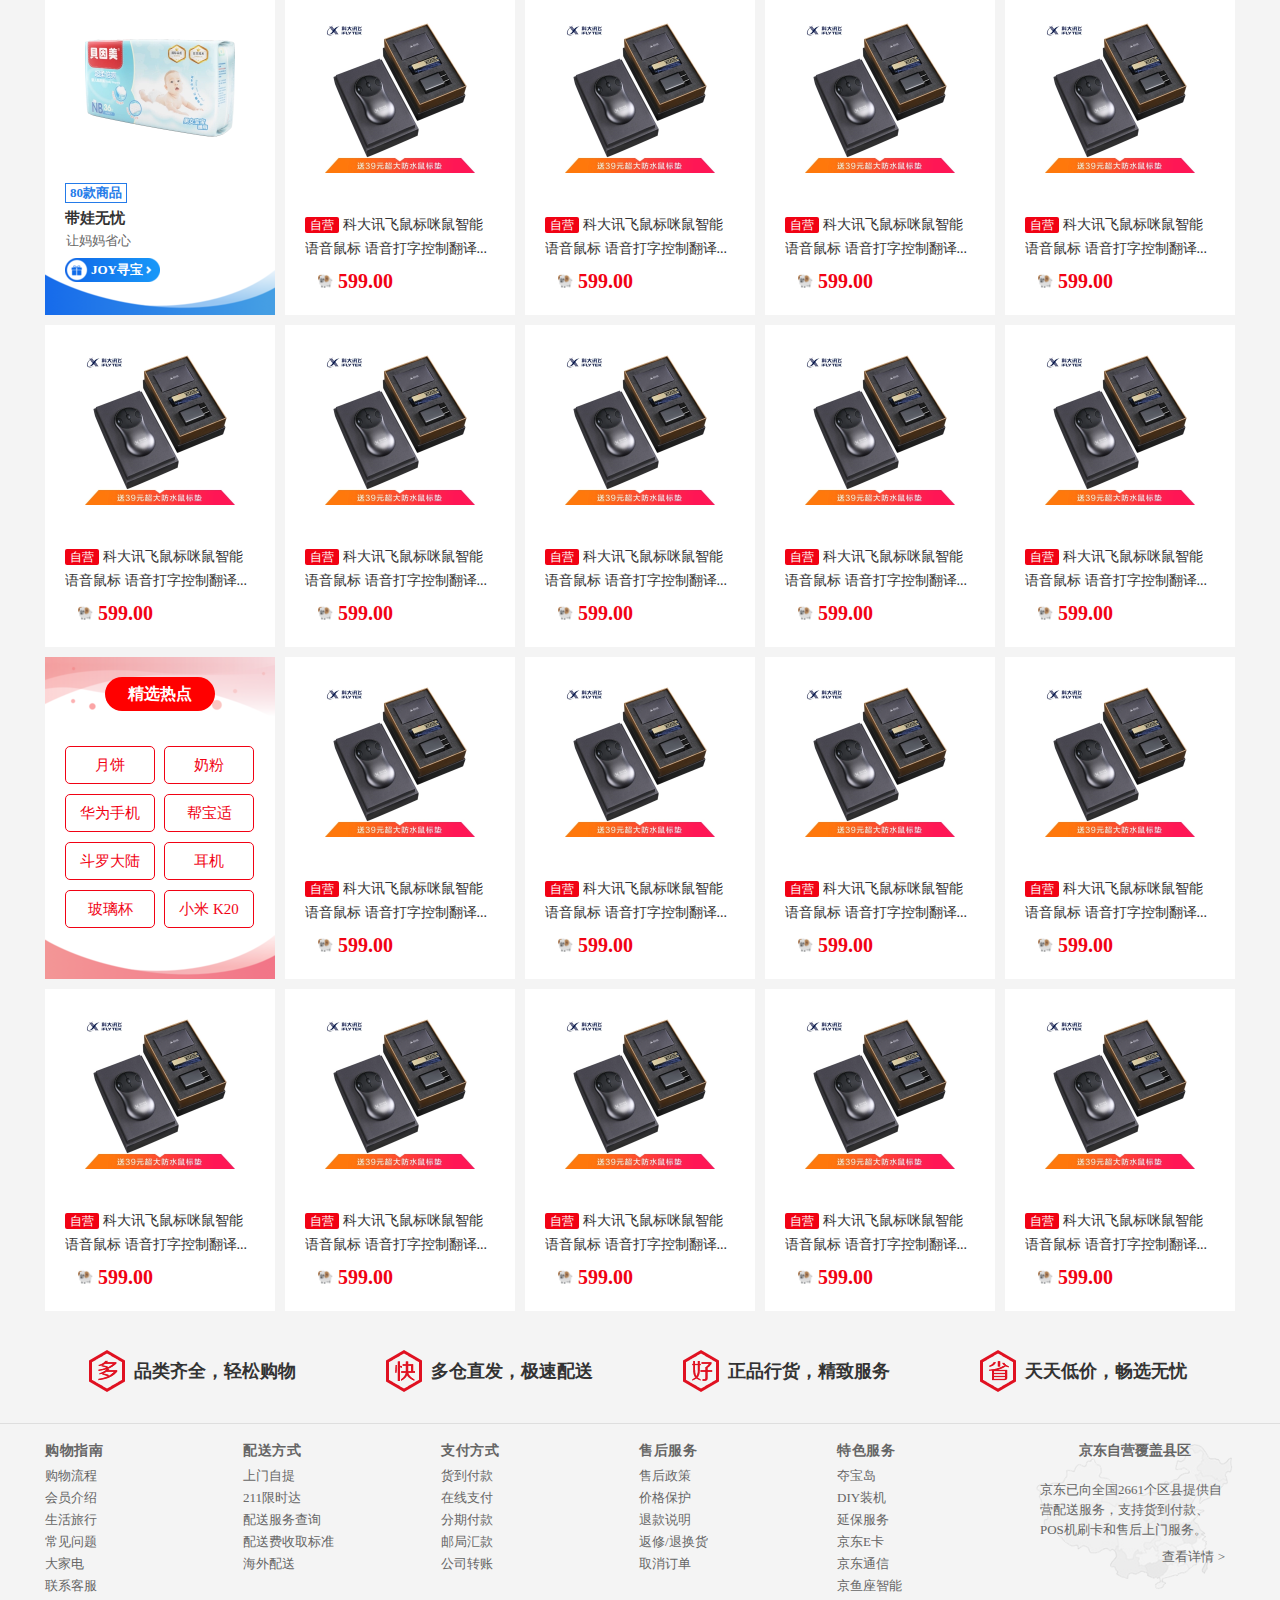
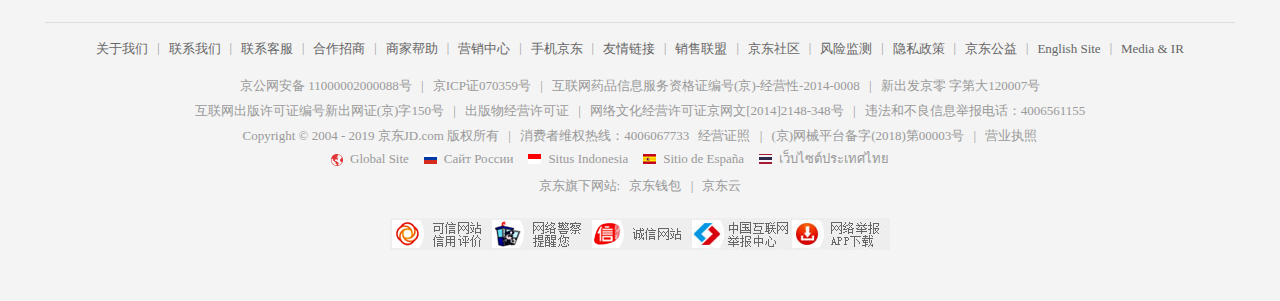
==== commit 1bcb708f: "9 18 21 40 DSW" ====
--- a/index.html
+++ b/index.html
@@ -492,7 +492,7 @@
       <!-- header导航栏开始 -->
       <div class="jd_header_nav n_xl">
         <ul>
-          <li><a href="javascript:;" class="jd_red">秒杀</a></li>
+          <li><a href="miaosha.html" target="_blank" class="jd_red">秒杀</a></li>
           <li><a href="javascript:;" class="jd_red">优惠券</a></li>
           <li><a href="javascript:;">PLUS会员</a></li>
           <li><a href="javascript:;">品牌闪购</a></li>
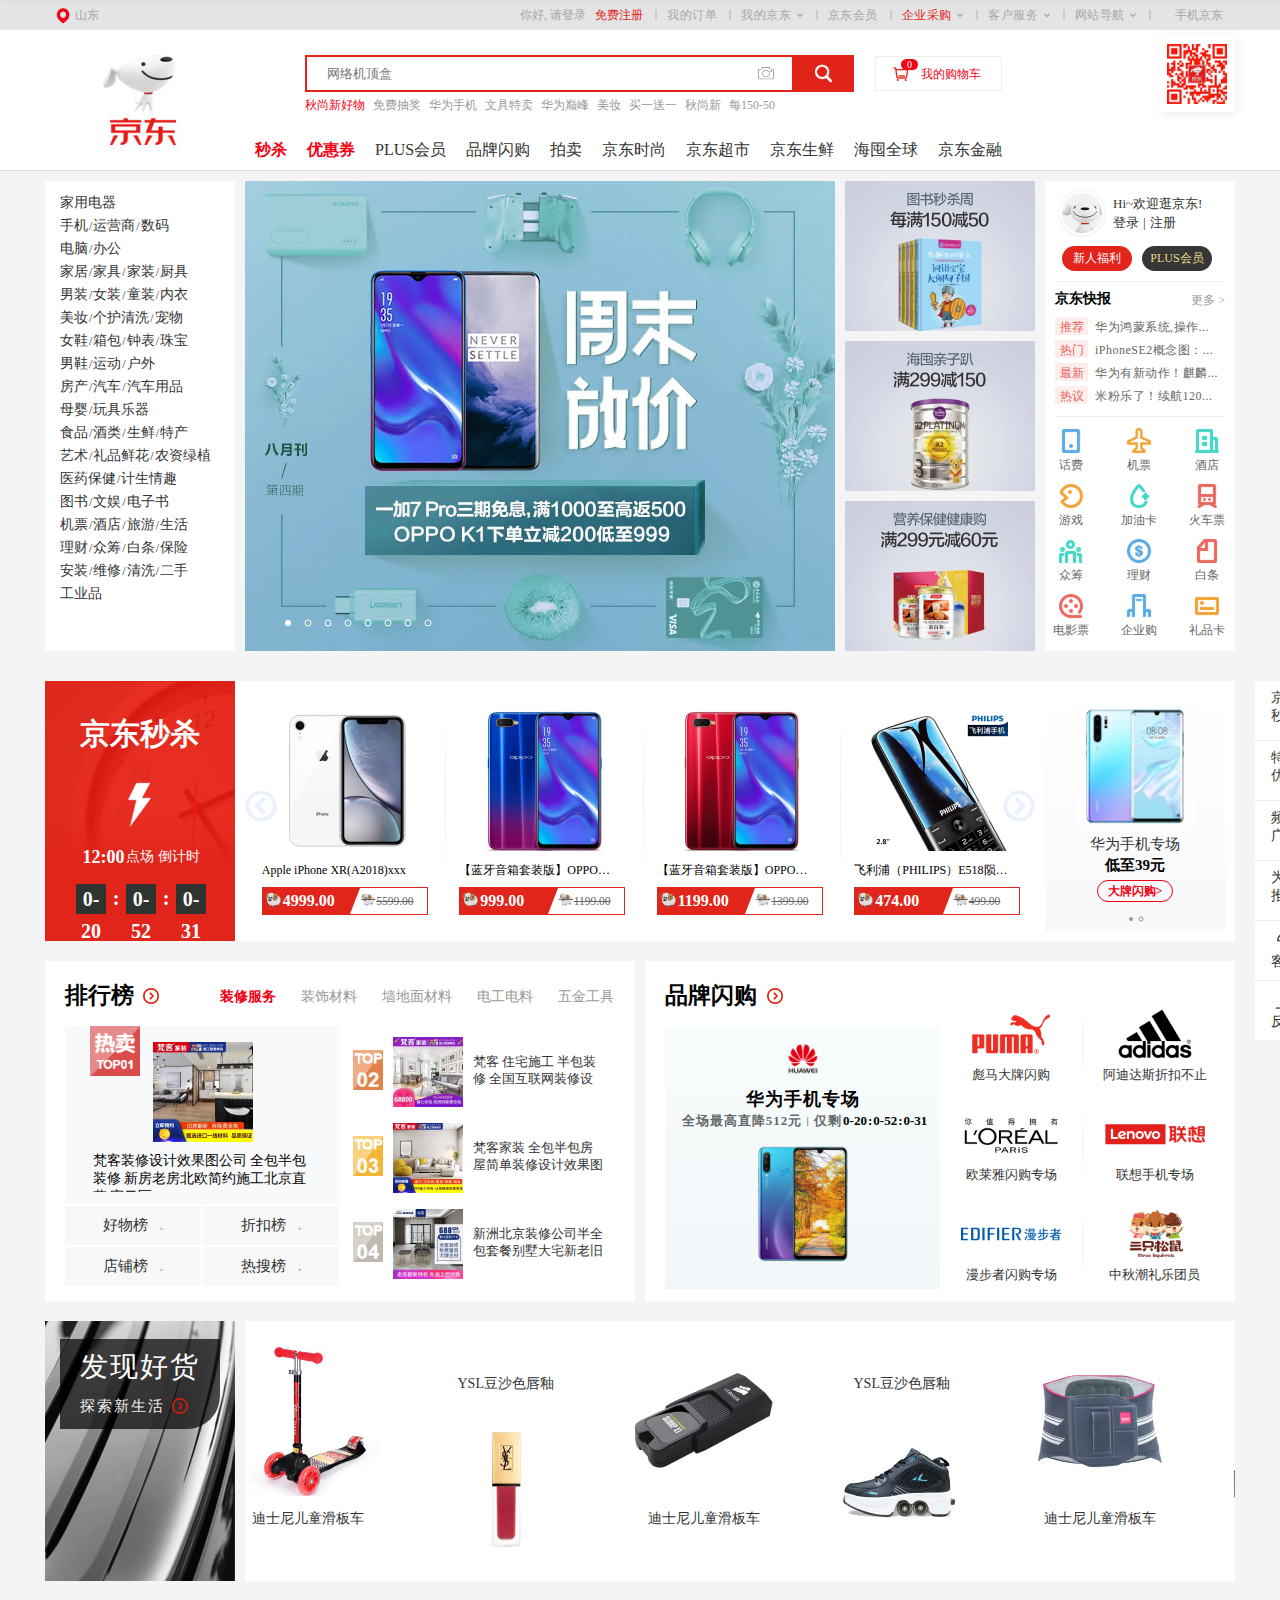
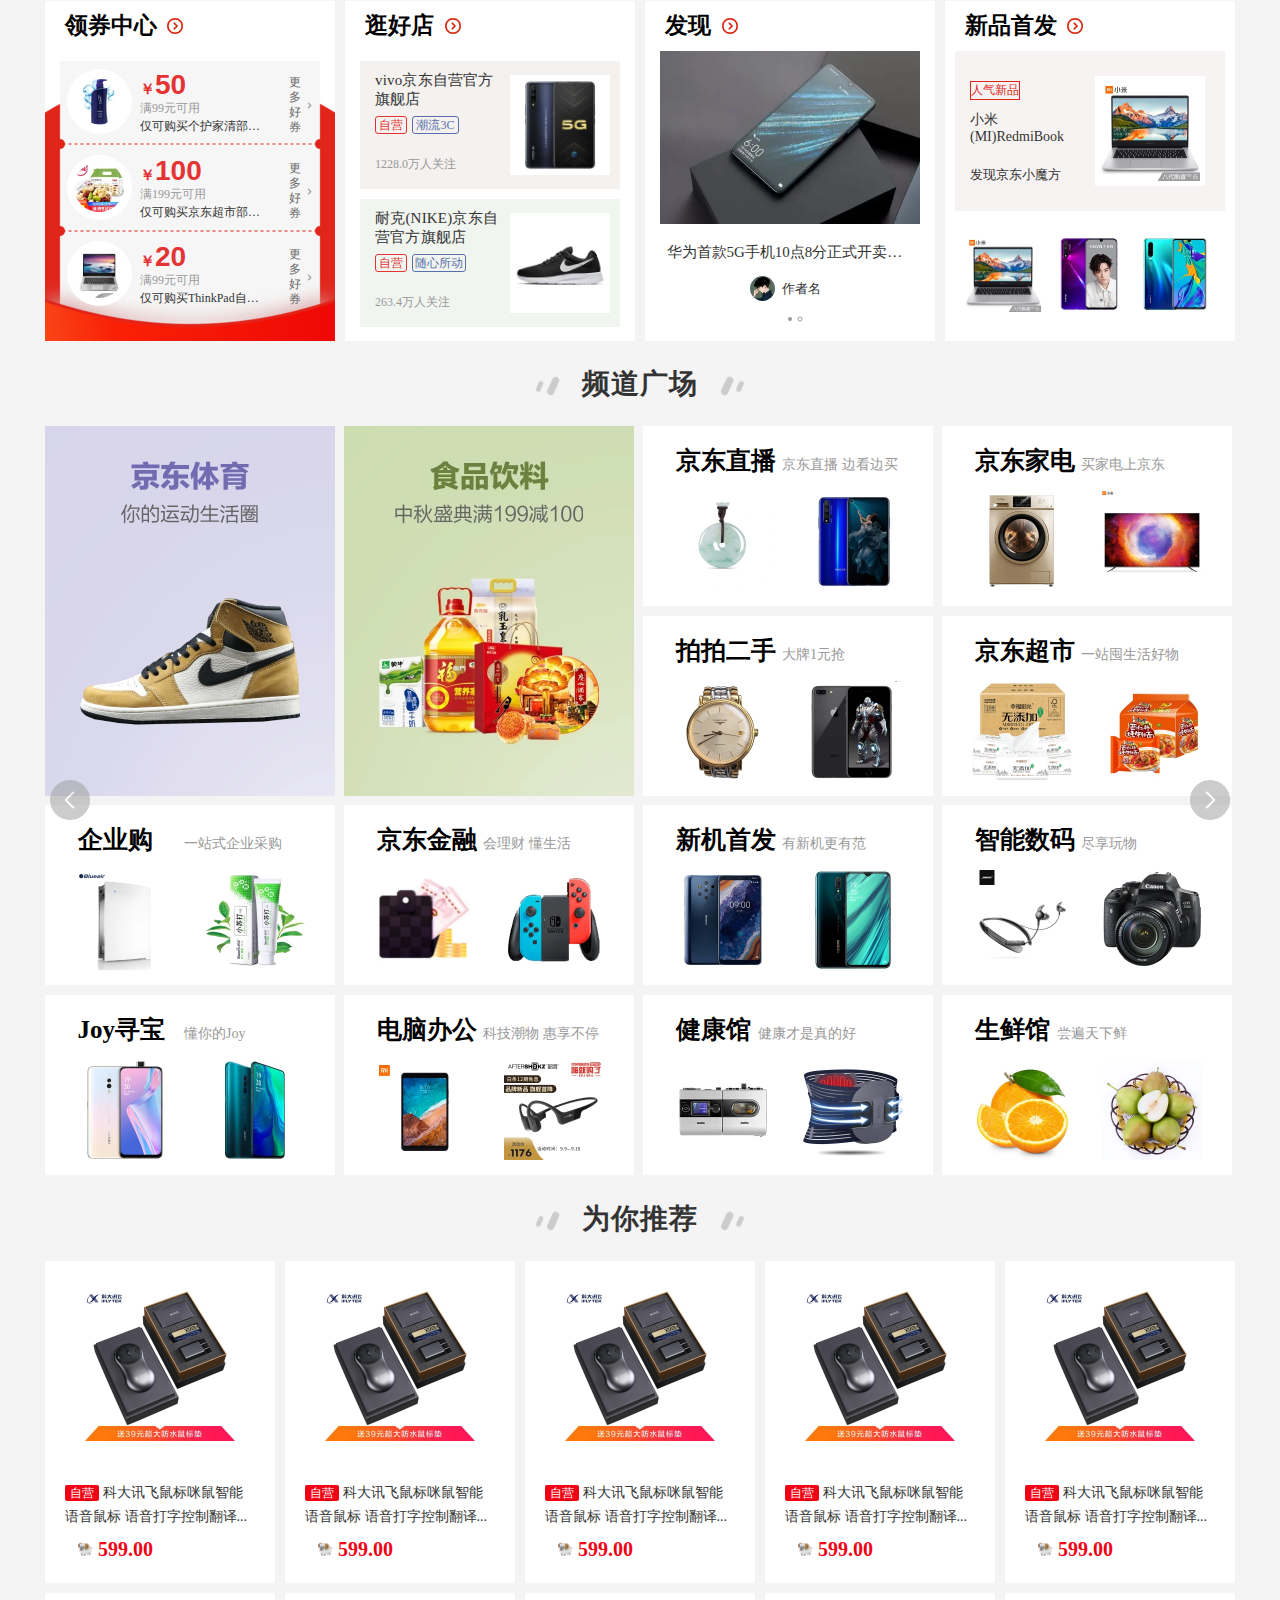
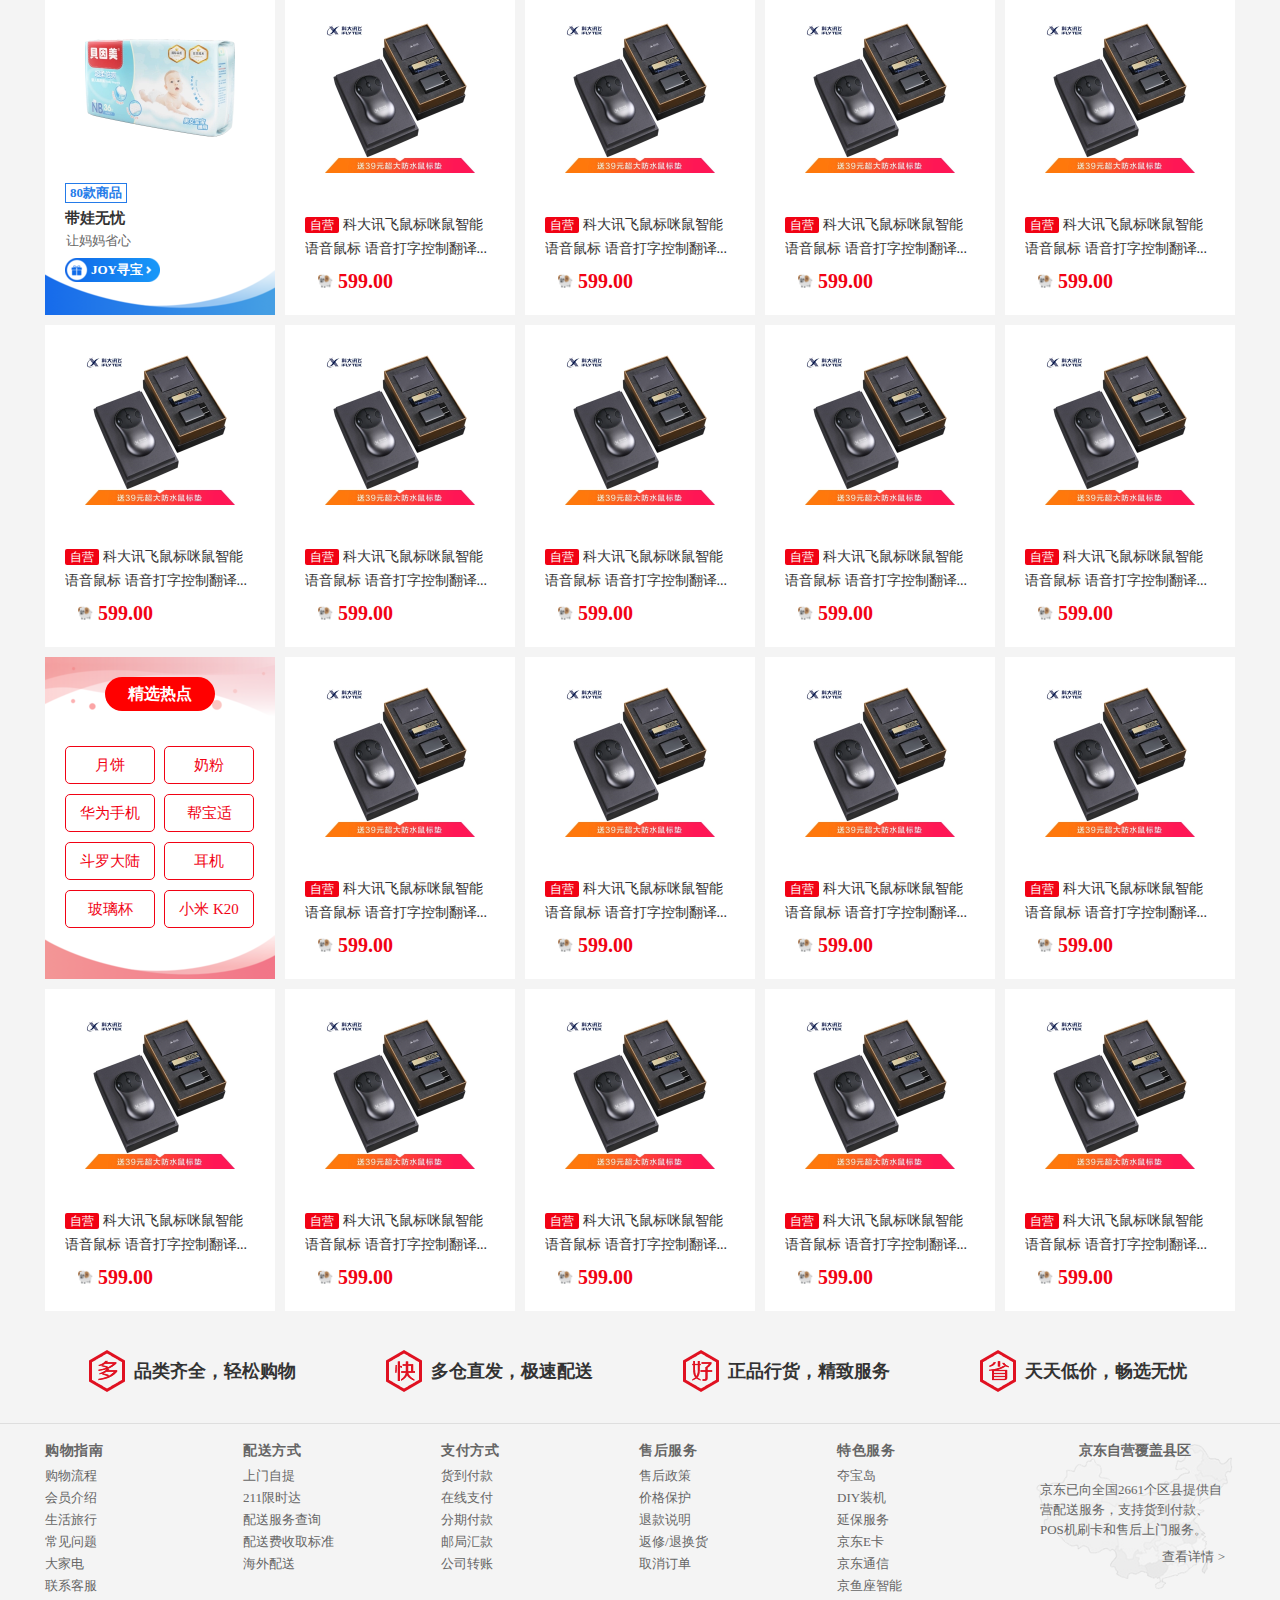
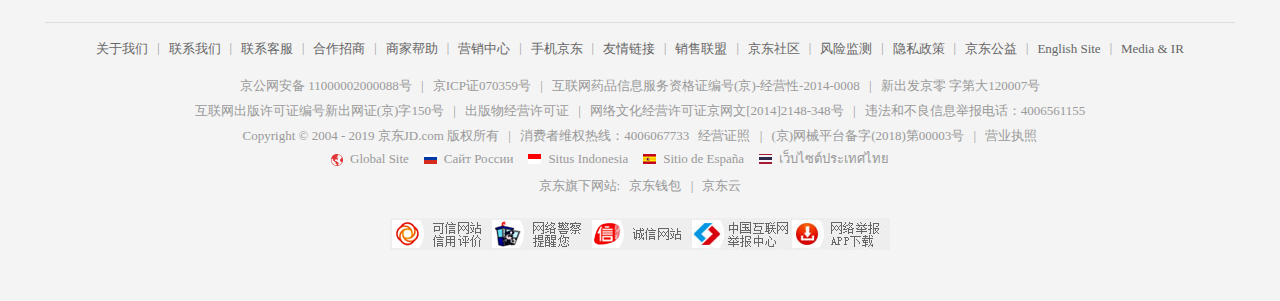
==== commit dedd4813: "9 19 26 26 DSW" ====
--- a/index.html
+++ b/index.html
@@ -8,6 +8,7 @@
   <title>京东(JD.COM)-正品低价、品质保障、配送及时、轻松购物！</title>
   <link rel="icon" href="images/favicon.ico" type="image/x-icon" />
   <link rel="stylesheet" href="style/liMarquee.css">
+  <link rel="stylesheet" href="style/jd_footer.css">
   <link rel="stylesheet" href="style/index.css">
 </head>
 
@@ -493,7 +494,7 @@
       <div class="jd_header_nav n_xl">
         <ul>
           <li><a href="miaosha.html" target="_blank" class="jd_red">秒杀</a></li>
-          <li><a href="javascript:;" class="jd_red">优惠券</a></li>
+          <li><a href="youhuiquan.html" target="_blank" class="jd_red">优惠券</a></li>
           <li><a href="javascript:;">PLUS会员</a></li>
           <li><a href="javascript:;">品牌闪购</a></li>
           <li><a href="javascript:;">拍卖</a></li>
--- a/style/jd_footer.css
+++ b/style/jd_footer.css
@@ -0,0 +1,304 @@
+.jd_footer {
+  position: relative;
+  width: 100%;
+  height: 580px;
+  background: #f4f4f4;
+  margin: 0 auto;
+}
+
+.jd_service {
+  position: relative;
+  width: 1190px;
+  height: 100px;
+  margin: 0 auto;
+  left: 10px;
+}
+
+.jd_service_inner {
+  position: relative;
+  width: 1190px;
+  height: 42px;
+  top: 29px;
+}
+
+.jd_service_one {
+  position: relative;
+  float: left;
+  width: 297px;
+  height: 42px;
+}
+
+.service_one_ce {
+  position: relative;
+  width: 230px;
+  height: 42px;
+  margin: 0 auto;
+}
+
+.service_one_li {
+  position: absolute;
+  width: 40px;
+  height: 42px;
+  background: url(../images/jd_service.png);
+}
+
+.service_duo {
+  background-position: 0 -192px;
+}
+
+.service_kuai {
+  background-position: -41px -192px;
+}
+
+.service_hao {
+  background-position: -82px -192px;
+}
+
+.service_sheng {
+  background-position: -123px -192px;
+}
+
+.service_one_lte {
+  position: absolute;
+  width: 190px;
+  height: 42px;
+  line-height: 42px;
+  left: 45px;
+  font-weight: bold;
+  font-size: 18px;
+  color: #333;
+}
+
+.jd_service_fg {
+  position: relative;
+  width: 100%;
+  height: 1px;
+  top: 2px;
+  background: #dedede;
+}
+
+.jd_help {
+  position: relative;
+  width: 1190px;
+  height: 180px;
+  margin: 0 auto;
+  top: 20px;
+  border-bottom: 1px solid #dedede;
+}
+
+.jd_help_nav {
+  position: relative;
+  float: left;
+  width: 198px;
+  height: 160px;
+}
+
+.jd_help_tit {
+  font-size: 14px;
+  color: #666;
+  margin-bottom: 5px;
+  letter-spacing: 0.5px;
+}
+
+.jd_help_nav a {
+  color: #666;
+  font-size: 13px;
+  line-height: 22px;
+}
+
+.jd_help_nav a:hover {
+  color: #f10214;
+}
+
+.jd_help_cover {
+  position: relative;
+  float: right;
+  width: 200px;
+  height: 150px;
+  background-position: 0 0;
+  background-image: url(../images/jd_service.png);
+}
+
+.help_cover_tit {
+  text-align: center;
+  font-size: 14px;
+  color: #666;
+}
+
+.help_cover_con {
+  position: relative;
+  width: 190px;
+  height: 60px;
+  margin: 0 auto;
+  top: 20px;
+  font-size: 13px;
+  color: #666;
+  line-height: 20px;
+}
+
+.help_cover_bt {
+  position: relative;
+  width: 190px;
+  height: 15px;
+  margin: 0 auto;
+  text-align: right;
+  line-height: 15px;
+  top: 28px;
+  right: 5px;
+}
+
+.help_cover_bt a {
+  color: #666;
+  font-size: 13px;
+}
+
+.help_cover_bt a:hover {
+  color: #f10214;
+}
+
+.jd_copyright {
+  position: relative;
+  width: 1190px;
+  height: 240px;
+  margin: 0 auto;
+  top: 20px;
+}
+
+.jd_copyright_link {
+  position: relative;
+  width: 100%;
+  height: 50px;
+  line-height: 50px;
+  text-align: center;
+}
+
+.jd_copyright_link a {
+  font-size: 13px;
+  color: #666;
+}
+
+.jd_copyright_link span {
+  position: relative;
+  top: -1px;
+  font-size: 12px;
+  color: #999;
+  padding: 0 5px;
+}
+
+.jd_copyright_cert {
+  position: relative;
+  width: 1000px;
+  height: 70px;
+  margin: 0 auto;
+  font-size: 13px;
+  text-align: center;
+  line-height: 25px;
+}
+
+.jd_copyright_cert span,
+.jd_copyright_cert a {
+  padding: 0 3px;
+  color: #999;
+}
+
+.jd_copyright_ot {
+  position: relative;
+  width: 620px;
+  height: 30px;
+  line-height: 30px;
+  top: -25px;
+  margin: 0 auto;
+}
+
+.jd_copyright_ot a {
+  color: #999;
+  font-size: 13px;
+}
+
+.jd_copyright_qx {
+  position: relative;
+  width: 500px;
+  height: 30px;
+  margin: 0 auto;
+}
+
+.jd_copyright_ts {
+  position: relative;
+  width: 500px;
+  height: 32px;
+  top: 15px;
+  margin: 0 auto;
+}
+
+.jd_copyright_tso {
+  position: relative;
+  width: 100px;
+  height: 32px;
+  float: left;
+  background-repeat: no-repeat;
+  background: url(../images/jd_service.png);
+}
+
+.copyright_tso1 {
+  background-position: -205px -111px;
+}
+
+.copyright_tso2 {
+  background-position: -205px -74px;
+}
+
+.copyright_tso3 {
+  background-position: -205px -37px;
+}
+
+.copyright_tso4 {
+  background-position: -205px 0;
+}
+
+.copyright_tso5 {
+  background-position: 0 -155px;
+}
+
+.Sitesbg {
+  position: absolute;
+  width: 13px;
+  height: 13px;
+  top: 10px;
+  margin-top: 1px;
+  background-repeat: no-repeat;
+  background-position: 0 0;
+  background-image: url(../images/siteslogo.png);
+}
+
+.sitebg2 {
+  background-position: -20px 0;
+}
+
+.sitebg3 {
+  background-position: 0 -17px;
+}
+
+.sitebg4 {
+  background-position: -40px 0;
+}
+
+.sitebg5 {
+  background-position: -20px -17px;
+}
+
+.Sites a {
+  padding-left: 20px;
+}
+
+.Sites {
+  position: relative;
+  float: left;
+  width: 150px;
+  height: 25px;
+  top: 25px;
+}
+
+.copyright_ot_site {
+  width: auto;
+  padding-right: 15px;
+}
--- a/style/index.css
+++ b/style/index.css
@@ -144,45 +144,6 @@
   width: 300px;
   height: 120px;
   top: 20px;
-  padding-left: 20px;
-}
-
-.Sites {
-  position: relative;
-  float: left;
-  width: 150px;
-  height: 25px;
-  top: 25px;
-}
-
-.Sitesbg {
-  position: absolute;
-  width: 13px;
-  height: 13px;
-  top: 10px;
-  margin-top: 1px;
-  background-repeat: no-repeat;
-  background-position: 0 0;
-  background-image: url(../images/siteslogo.png);
-}
-
-.sitebg2 {
-  background-position: -20px 0;
-}
-
-.sitebg3 {
-  background-position: 0 -17px;
-}
-
-.sitebg4 {
-  background-position: -40px 0;
-}
-
-.sitebg5 {
-  background-position: -20px -17px;
-}
-
-.Sites a {
   padding-left: 20px;
 }
 
@@ -3023,269 +2984,3 @@
 .fy_sh_ani img {
   width: 20px;
 }
-
-.jd_footer {
-  position: relative;
-  width: 100%;
-  height: 580px;
-  background: #f4f4f4;
-  margin: 0 auto;
-}
-
-.jd_service {
-  position: relative;
-  width: 1190px;
-  height: 100px;
-  margin: 0 auto;
-  left: 10px;
-}
-
-.jd_service_inner {
-  position: relative;
-  width: 1190px;
-  height: 42px;
-  top: 29px;
-}
-
-.jd_service_one {
-  position: relative;
-  float: left;
-  width: 297px;
-  height: 42px;
-}
-
-.service_one_ce {
-  position: relative;
-  width: 230px;
-  height: 42px;
-  margin: 0 auto;
-}
-
-.service_one_li {
-  position: absolute;
-  width: 40px;
-  height: 42px;
-  background: url(../images/jd_service.png);
-}
-
-.service_duo {
-  background-position: 0 -192px;
-}
-
-.service_kuai {
-  background-position: -41px -192px;
-}
-
-.service_hao {
-  background-position: -82px -192px;
-}
-
-.service_sheng {
-  background-position: -123px -192px;
-}
-
-.service_one_lte {
-  position: absolute;
-  width: 190px;
-  height: 42px;
-  line-height: 42px;
-  left: 45px;
-  font-weight: bold;
-  font-size: 18px;
-  color: #333;
-}
-
-.jd_service_fg {
-  position: relative;
-  width: 100%;
-  height: 1px;
-  top: 2px;
-  background: #dedede;
-}
-
-.jd_help {
-  position: relative;
-  width: 1190px;
-  height: 180px;
-  margin: 0 auto;
-  top: 20px;
-  border-bottom: 1px solid #dedede;
-}
-
-.jd_help_nav {
-  position: relative;
-  float: left;
-  width: 198px;
-  height: 160px;
-}
-
-.jd_help_tit {
-  font-size: 14px;
-  color: #666;
-  margin-bottom: 5px;
-  letter-spacing: 0.5px;
-}
-
-.jd_help_nav a {
-  color: #666;
-  font-size: 13px;
-  line-height: 22px;
-}
-
-.jd_help_nav a:hover {
-  color: #f10214;
-}
-
-.jd_help_cover {
-  position: relative;
-  float: right;
-  width: 200px;
-  height: 150px;
-  background-position: 0 0;
-  background-image: url(../images/jd_service.png);
-}
-
-.help_cover_tit {
-  text-align: center;
-  font-size: 14px;
-  color: #666;
-}
-
-.help_cover_con {
-  position: relative;
-  width: 190px;
-  height: 60px;
-  margin: 0 auto;
-  top: 20px;
-  font-size: 13px;
-  color: #666;
-  line-height: 20px;
-}
-
-.help_cover_bt {
-  position: relative;
-  width: 190px;
-  height: 15px;
-  margin: 0 auto;
-  text-align: right;
-  line-height: 15px;
-  top: 28px;
-  right: 5px;
-}
-
-.help_cover_bt a {
-  color: #666;
-  font-size: 13px;
-}
-
-.help_cover_bt a:hover {
-  color: #f10214;
-}
-
-.jd_copyright {
-  position: relative;
-  width: 1190px;
-  height: 240px;
-  margin: 0 auto;
-  top: 20px;
-}
-
-.jd_copyright_link {
-  position: relative;
-  width: 100%;
-  height: 50px;
-  line-height: 50px;
-  text-align: center;
-}
-
-.jd_copyright_link a {
-  font-size: 13px;
-  color: #666;
-}
-
-.jd_copyright_link span {
-  position: relative;
-  top: -1px;
-  font-size: 12px;
-  color: #999;
-  padding: 0 5px;
-}
-
-.jd_copyright_cert {
-  position: relative;
-  width: 1000px;
-  height: 70px;
-  margin: 0 auto;
-  font-size: 13px;
-  text-align: center;
-  line-height: 25px;
-}
-
-.jd_copyright_cert span,
-.jd_copyright_cert a {
-  padding: 0 3px;
-  color: #999;
-}
-
-.jd_copyright_ot {
-  position: relative;
-  width: 620px;
-  height: 30px;
-  line-height: 30px;
-  top: -25px;
-  margin: 0 auto;
-}
-
-.jd_copyright_ot a {
-  color: #999;
-  font-size: 13px;
-}
-
-.copyright_ot_site {
-  width: auto;
-  padding-right: 15px;
-}
-
-.jd_copyright_qx {
-  position: relative;
-  width: 500px;
-  height: 30px;
-  margin: 0 auto;
-}
-
-.jd_copyright_ts {
-  position: relative;
-  width: 500px;
-  height: 32px;
-  top:15px;
-  margin: 0 auto;
-}
-
-.jd_copyright_tso {
-  position: relative;
-  width: 100px;
-  height: 32px;
-  float: left;
-  background-repeat: no-repeat;
-  background: url(../images/jd_service.png);
-}
-
-.copyright_tso1 {
-  background-position: -205px -111px;
-}
-
-.copyright_tso2 {
-  background-position: -205px -74px;
-}
-
-.copyright_tso3 {
-  background-position: -205px -37px;
-}
-
-.copyright_tso4 {
-  background-position: -205px 0;
-}
-
-.copyright_tso5 {
-  background-position: 0 -155px;
-}
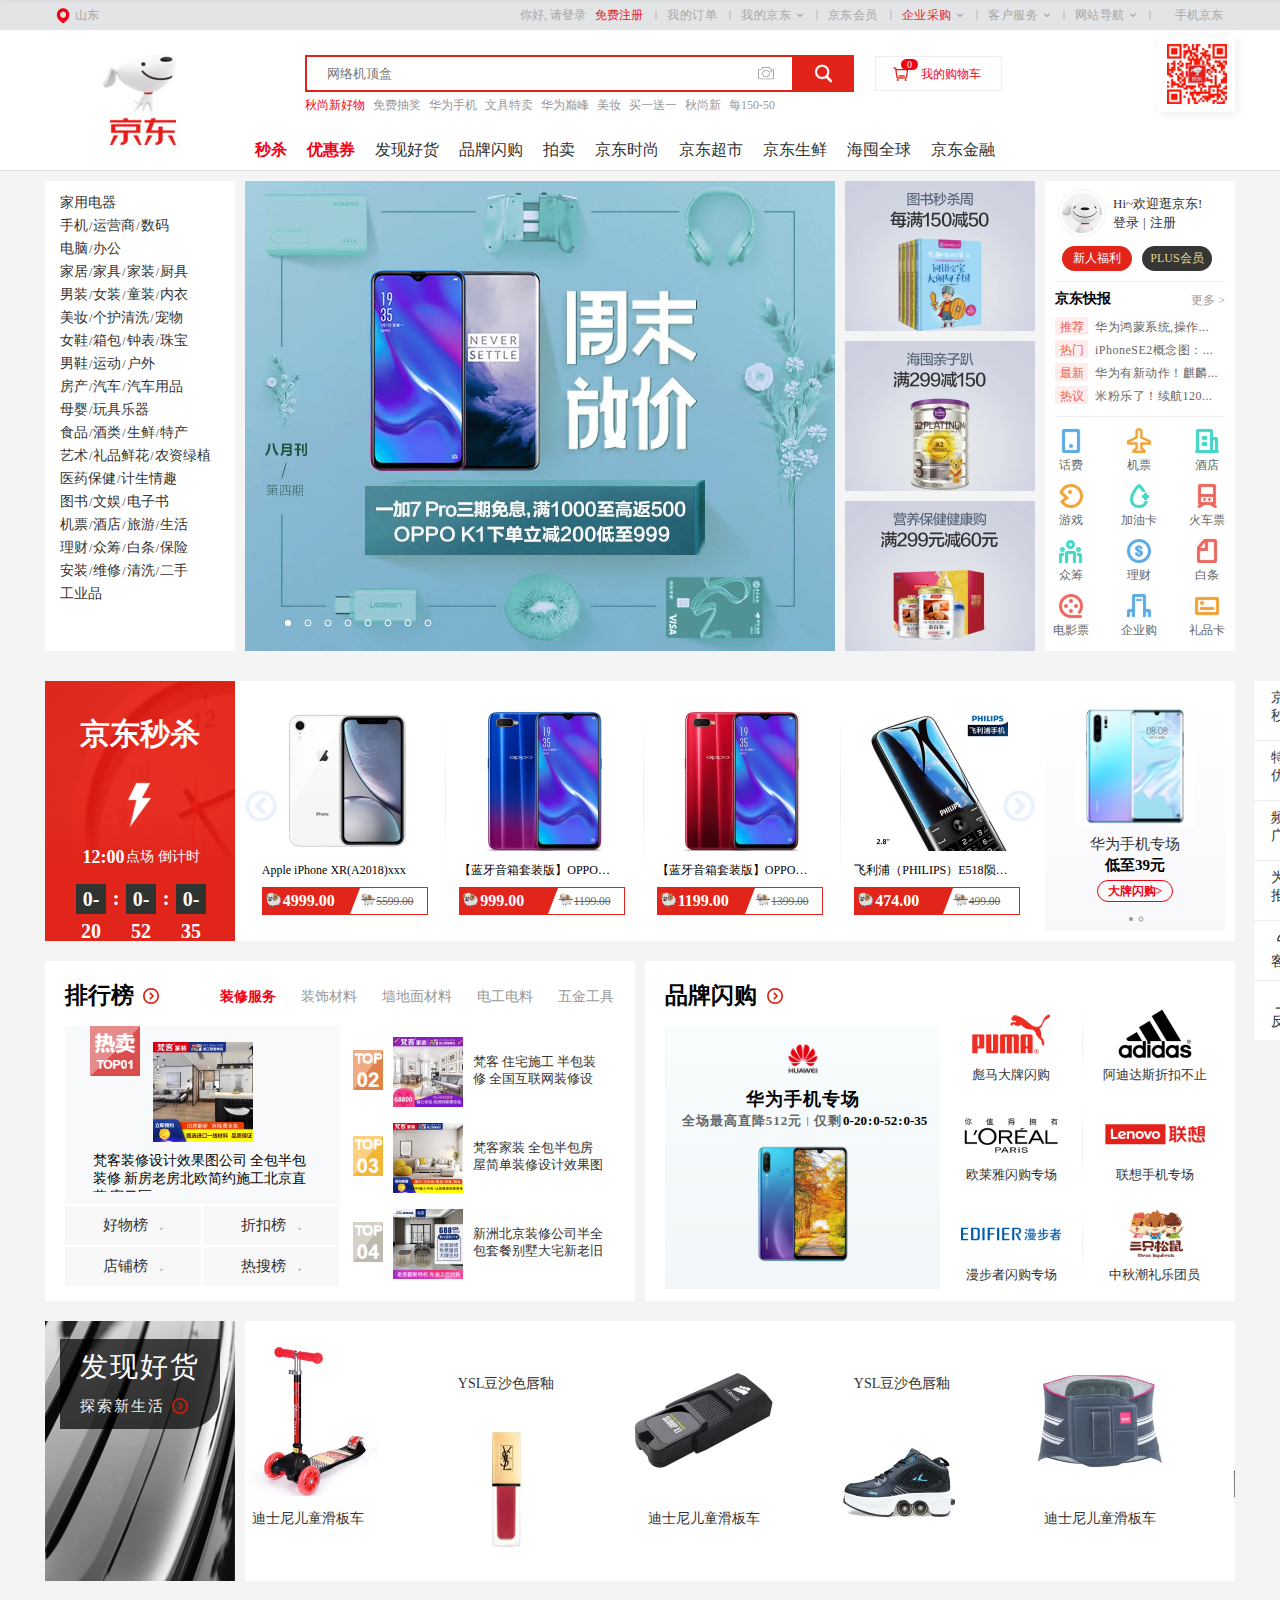
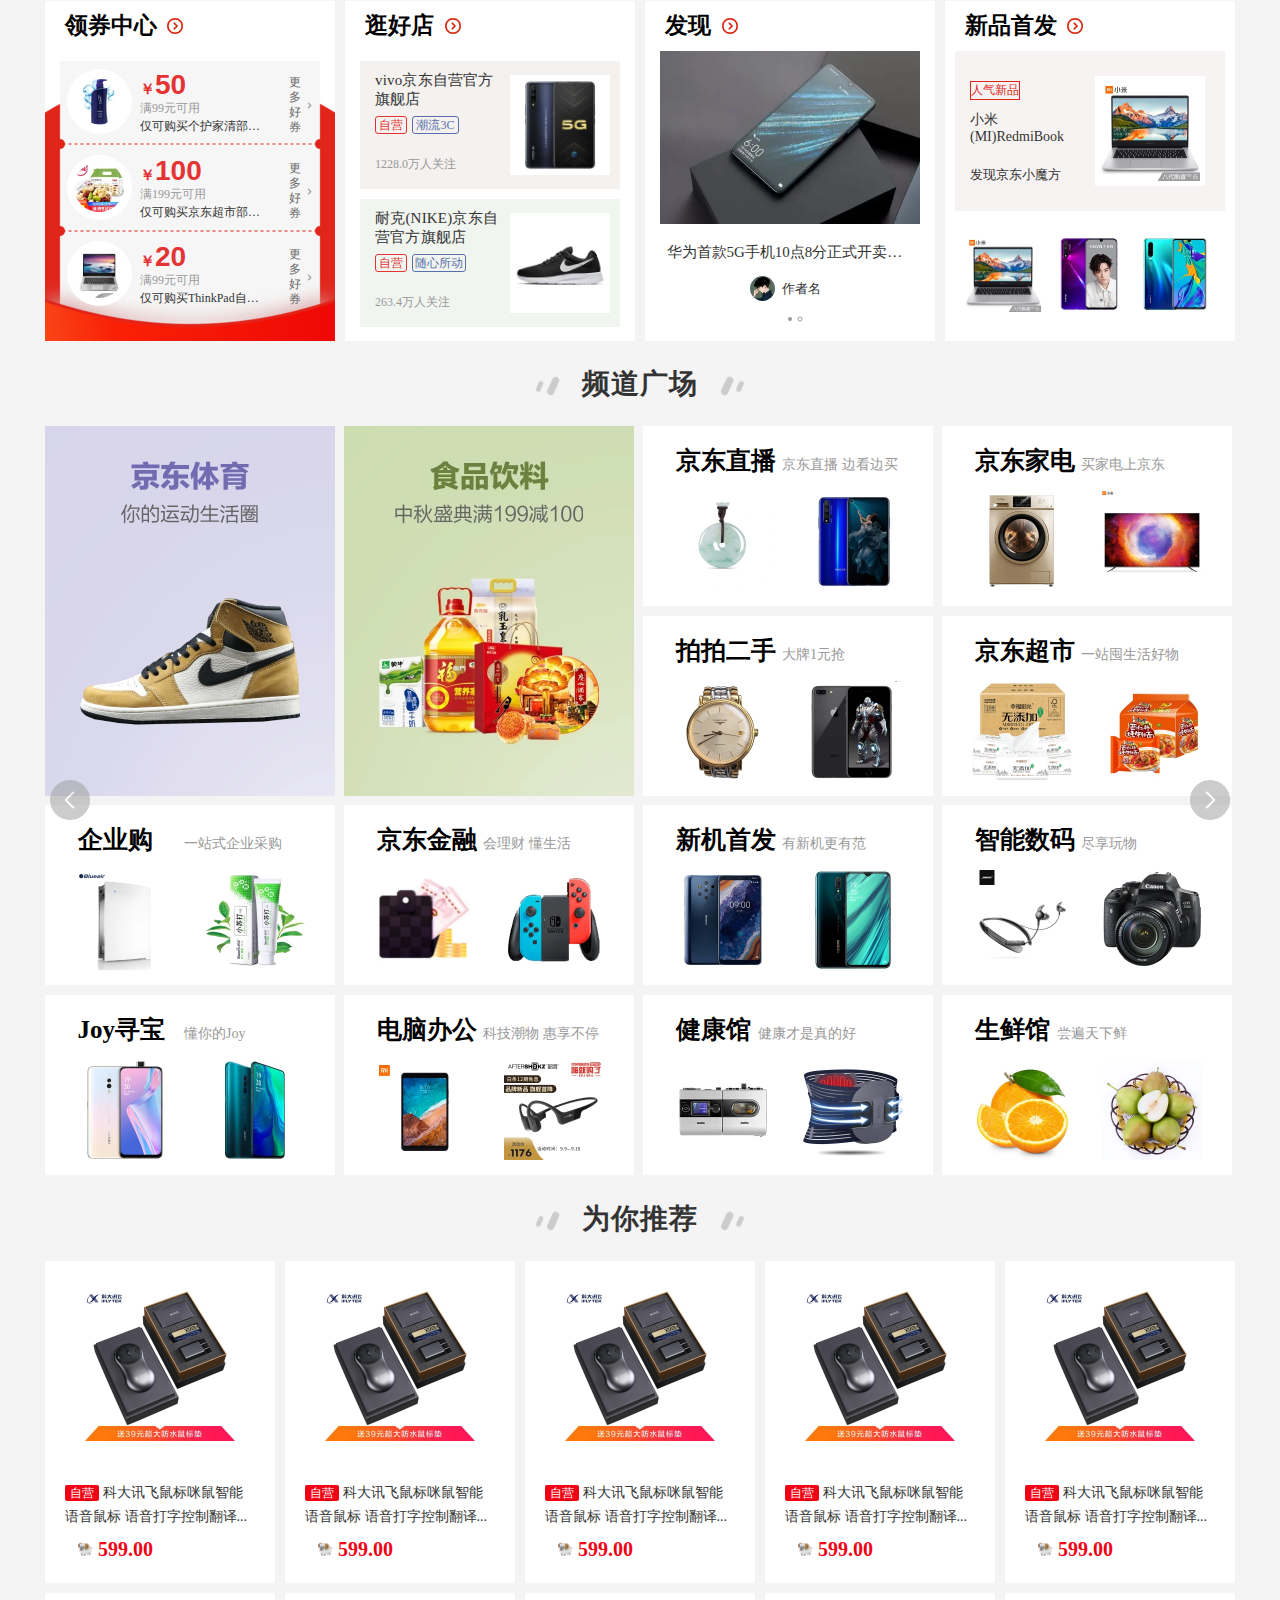
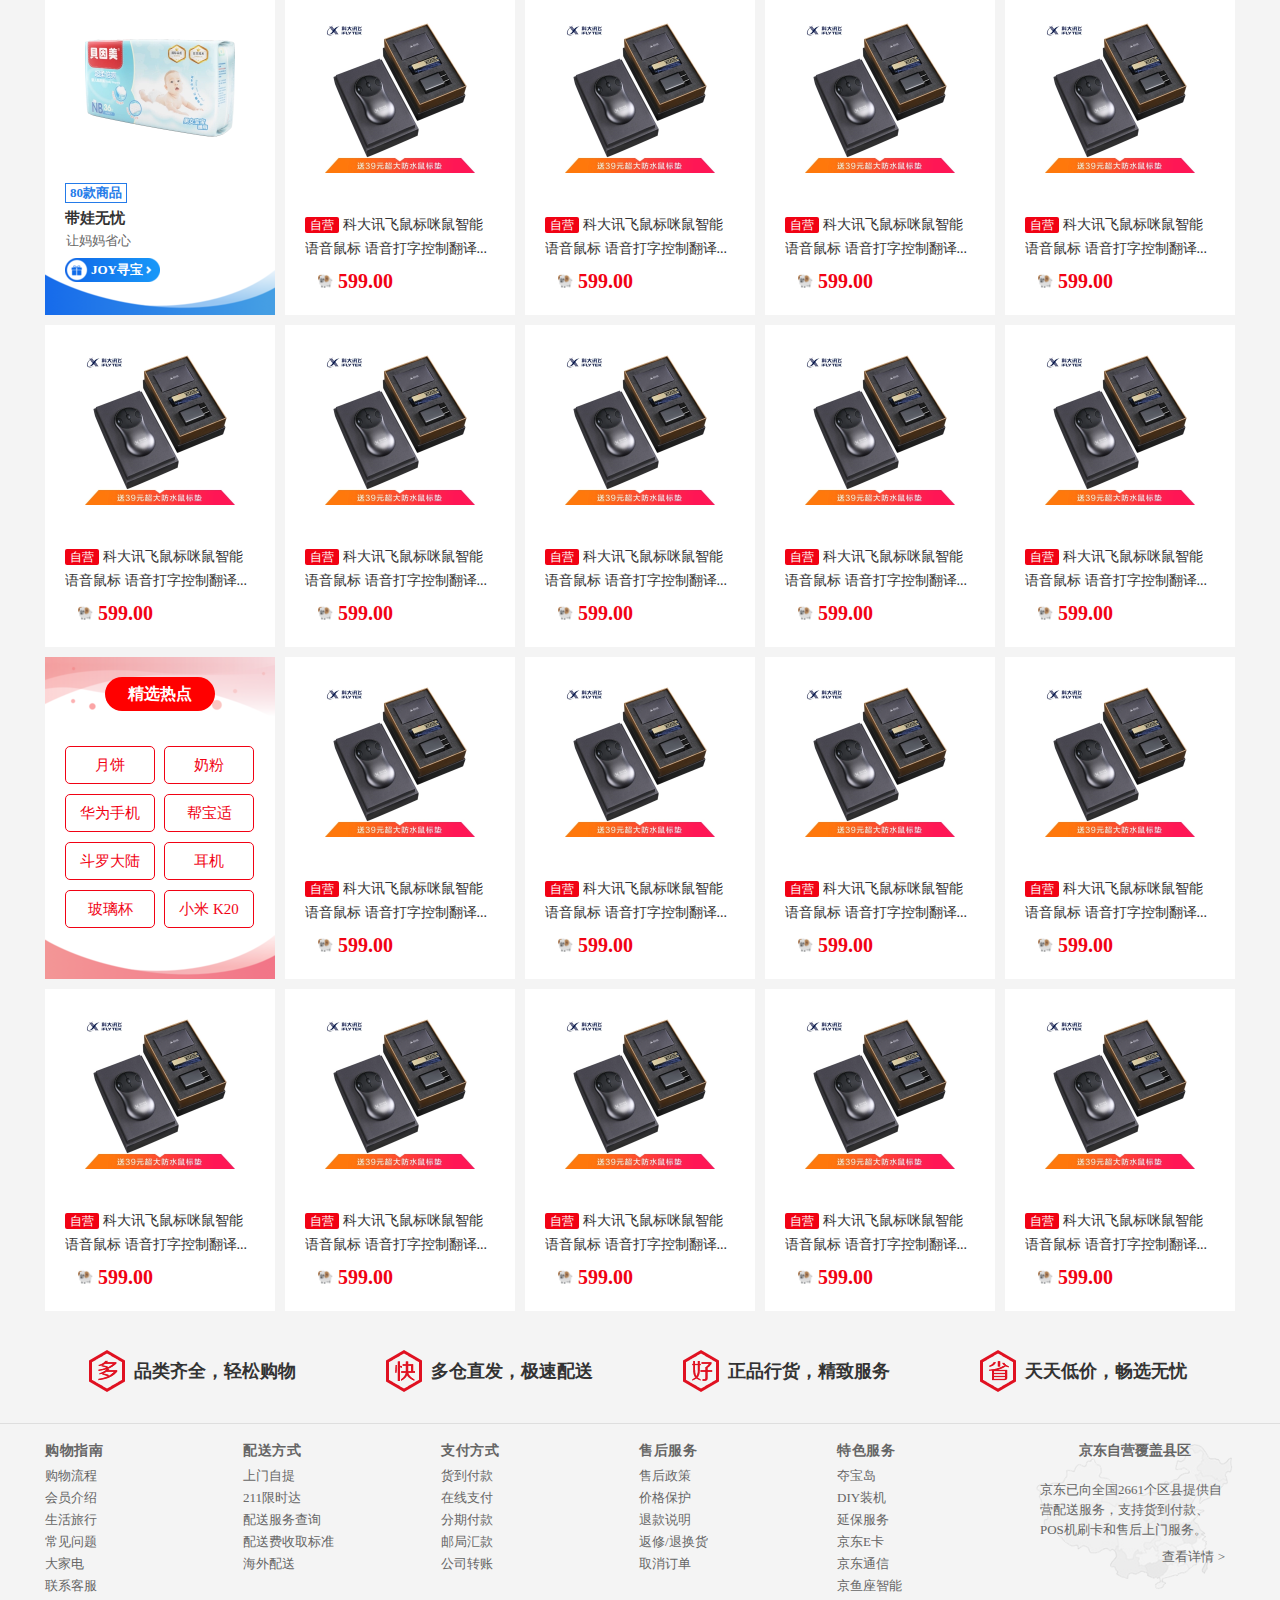
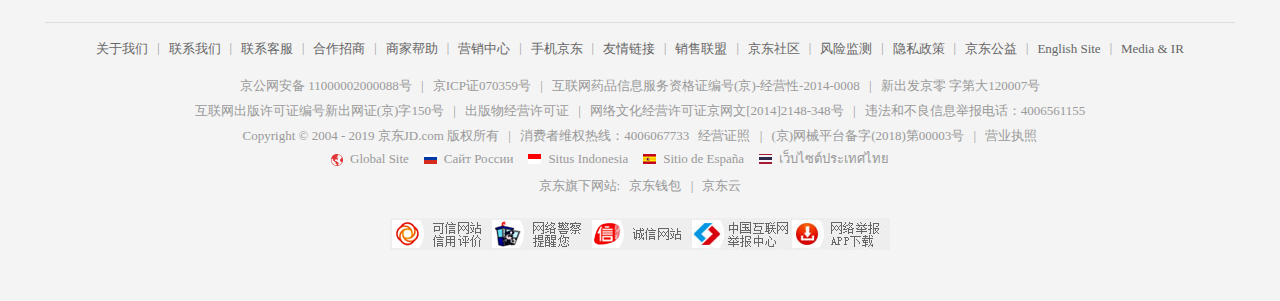
==== commit a335626a: "9 20 16 16 DSW" ====
--- a/index.html
+++ b/index.html
@@ -495,7 +495,7 @@
         <ul>
           <li><a href="miaosha.html" target="_blank" class="jd_red">秒杀</a></li>
           <li><a href="youhuiquan.html" target="_blank" class="jd_red">优惠券</a></li>
-          <li><a href="javascript:;">PLUS会员</a></li>
+          <li><a href="fxhh.html" target="_blank">发现好货</a></li>
           <li><a href="javascript:;">品牌闪购</a></li>
           <li><a href="javascript:;">拍卖</a></li>
           <li><a href="javascript:;">京东时尚</a></li>
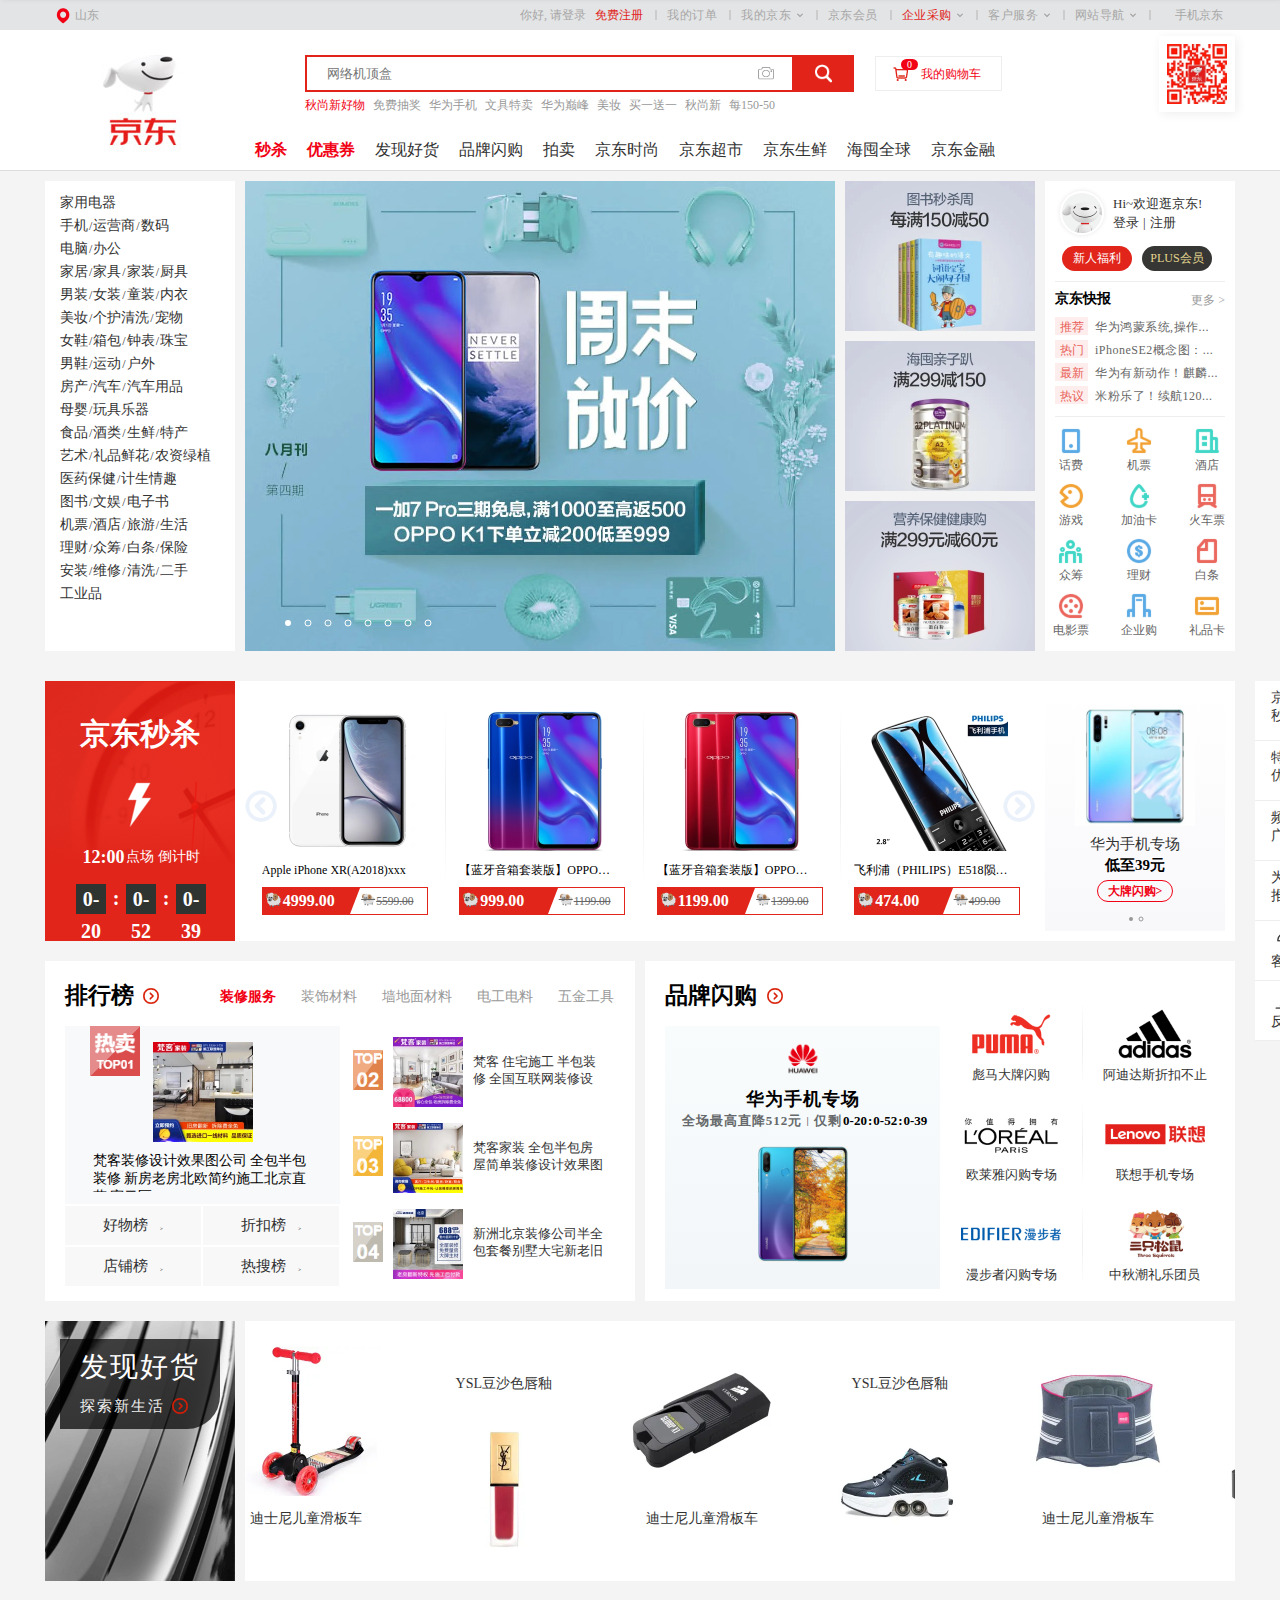
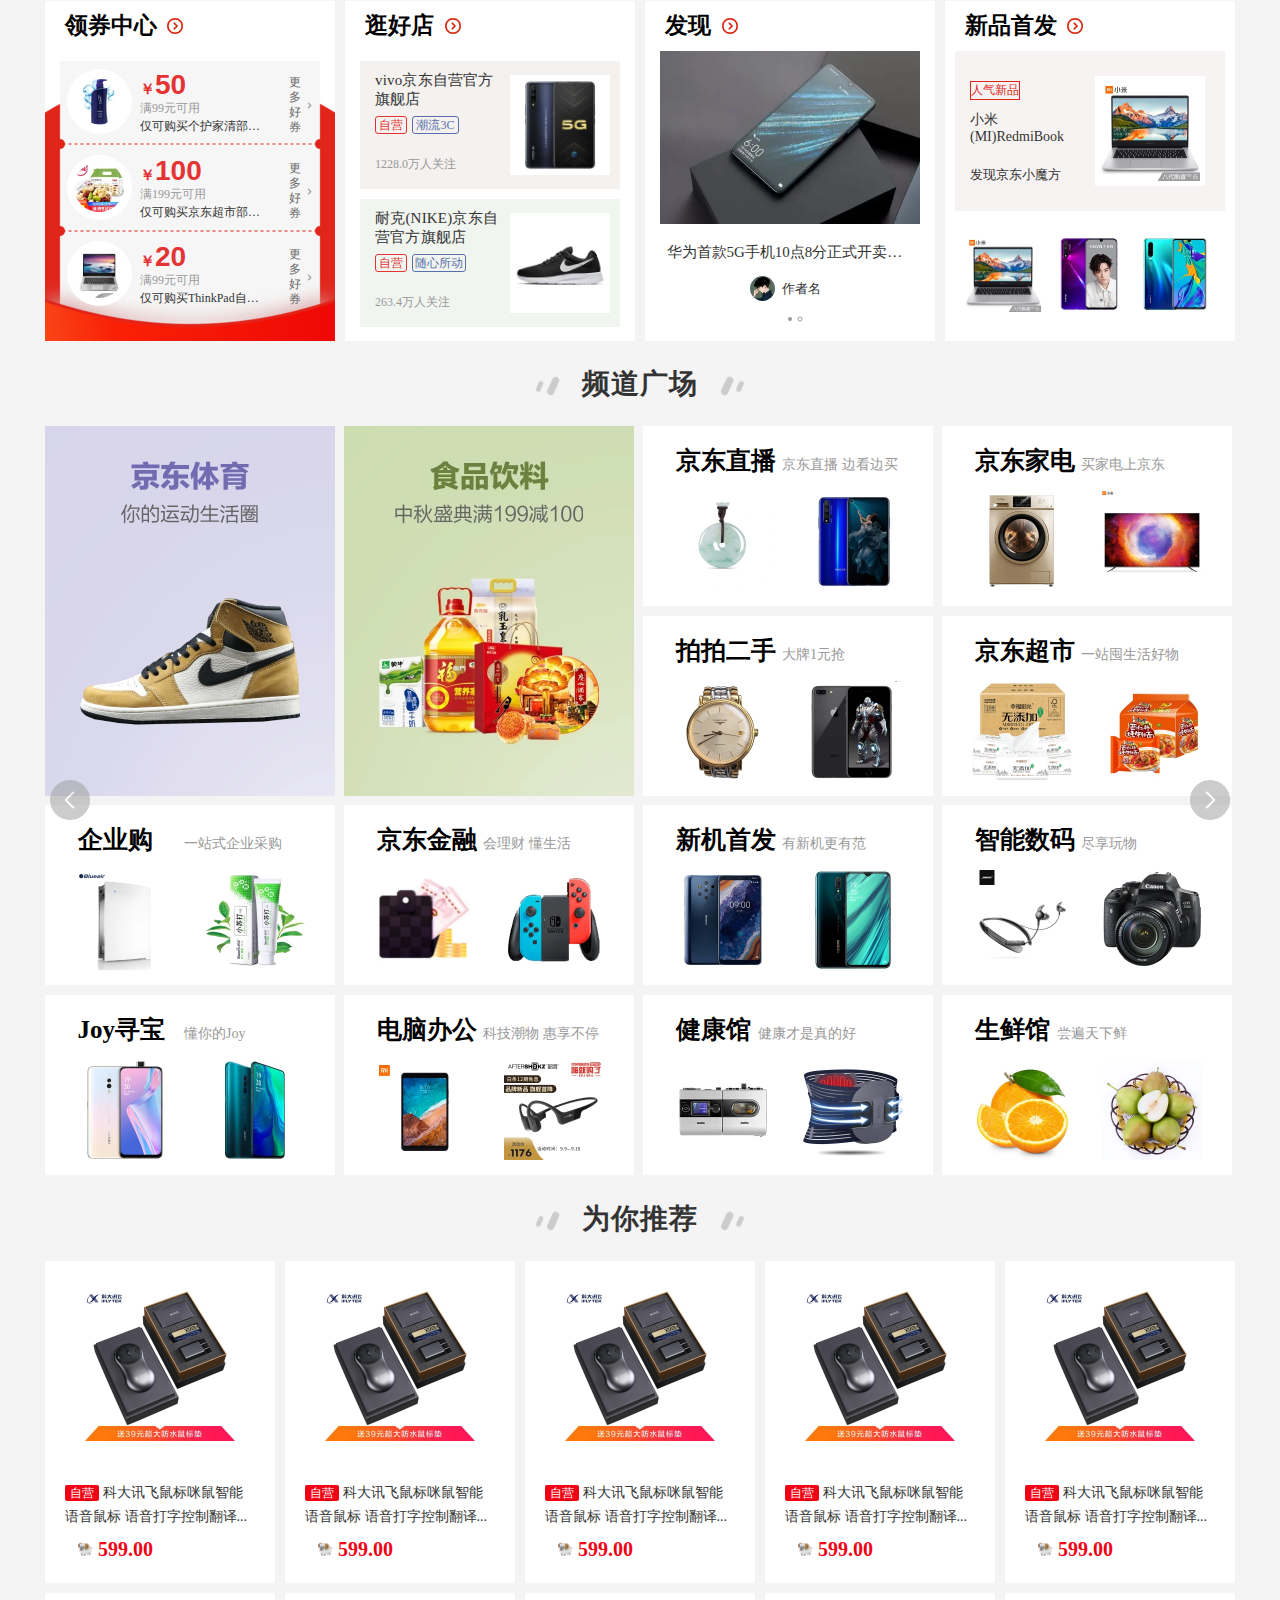
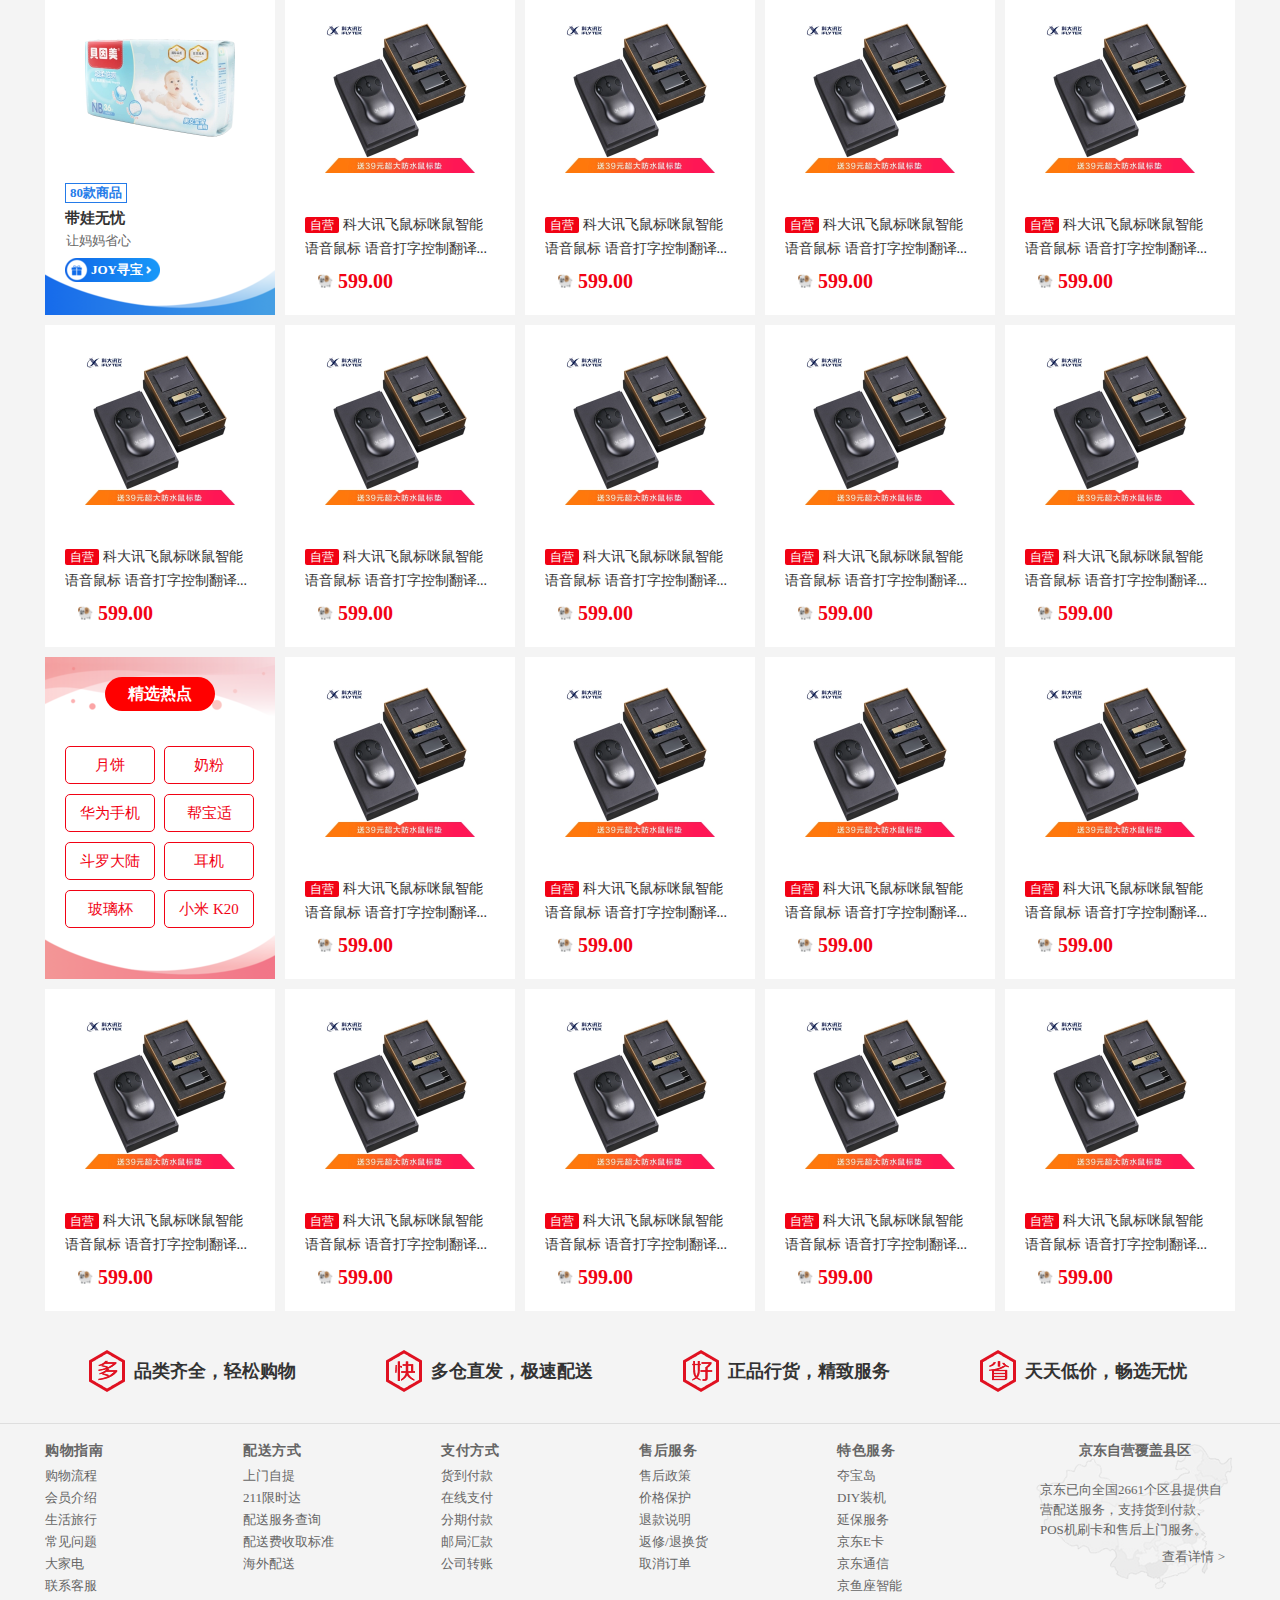
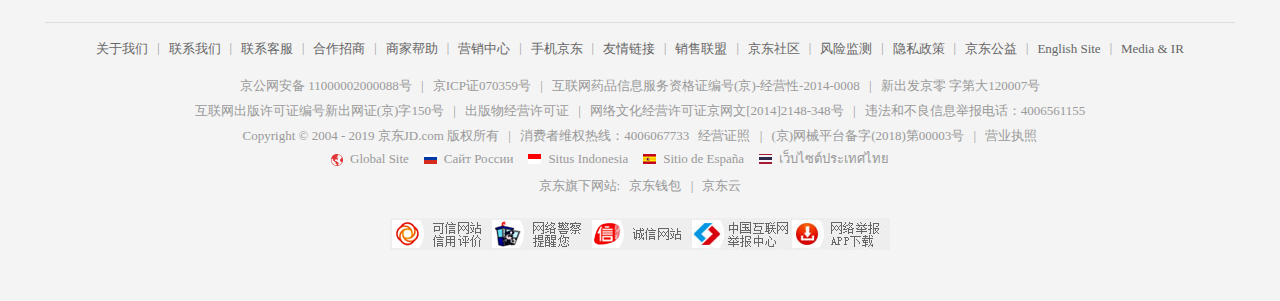
==== commit 1f05f79c: "9 23 16 22 DSW" ====
--- a/index.html
+++ b/index.html
@@ -496,7 +496,7 @@
           <li><a href="miaosha.html" target="_blank" class="jd_red">秒杀</a></li>
           <li><a href="youhuiquan.html" target="_blank" class="jd_red">优惠券</a></li>
           <li><a href="fxhh.html" target="_blank">发现好货</a></li>
-          <li><a href="javascript:;">品牌闪购</a></li>
+          <li><a href="red.html" target="_blank">品牌闪购</a></li>
           <li><a href="javascript:;">拍卖</a></li>
           <li><a href="javascript:;">京东时尚</a></li>
           <li><a href="javascript:;">京东超市</a></li>
@@ -8468,4 +8468,4 @@
   <script src="js/index.js"></script>
 </body>
 
-</html>
+</html>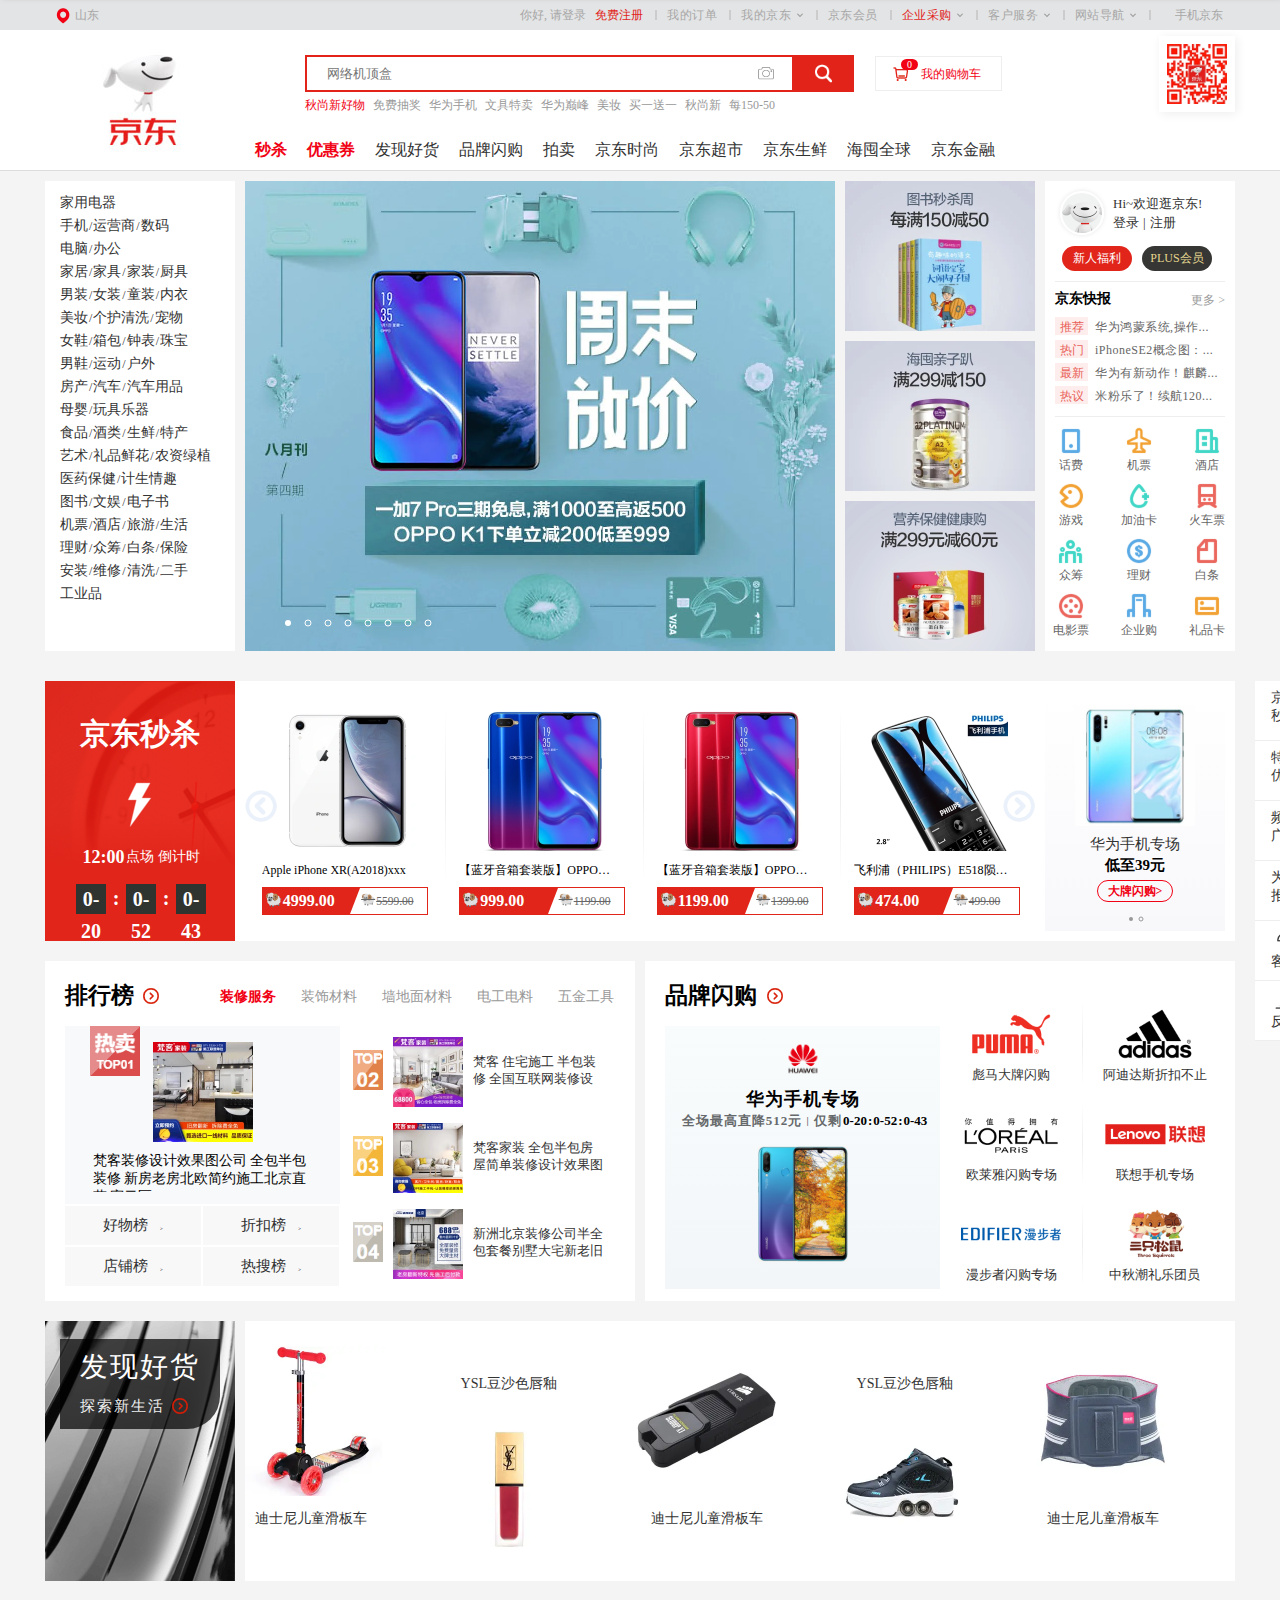
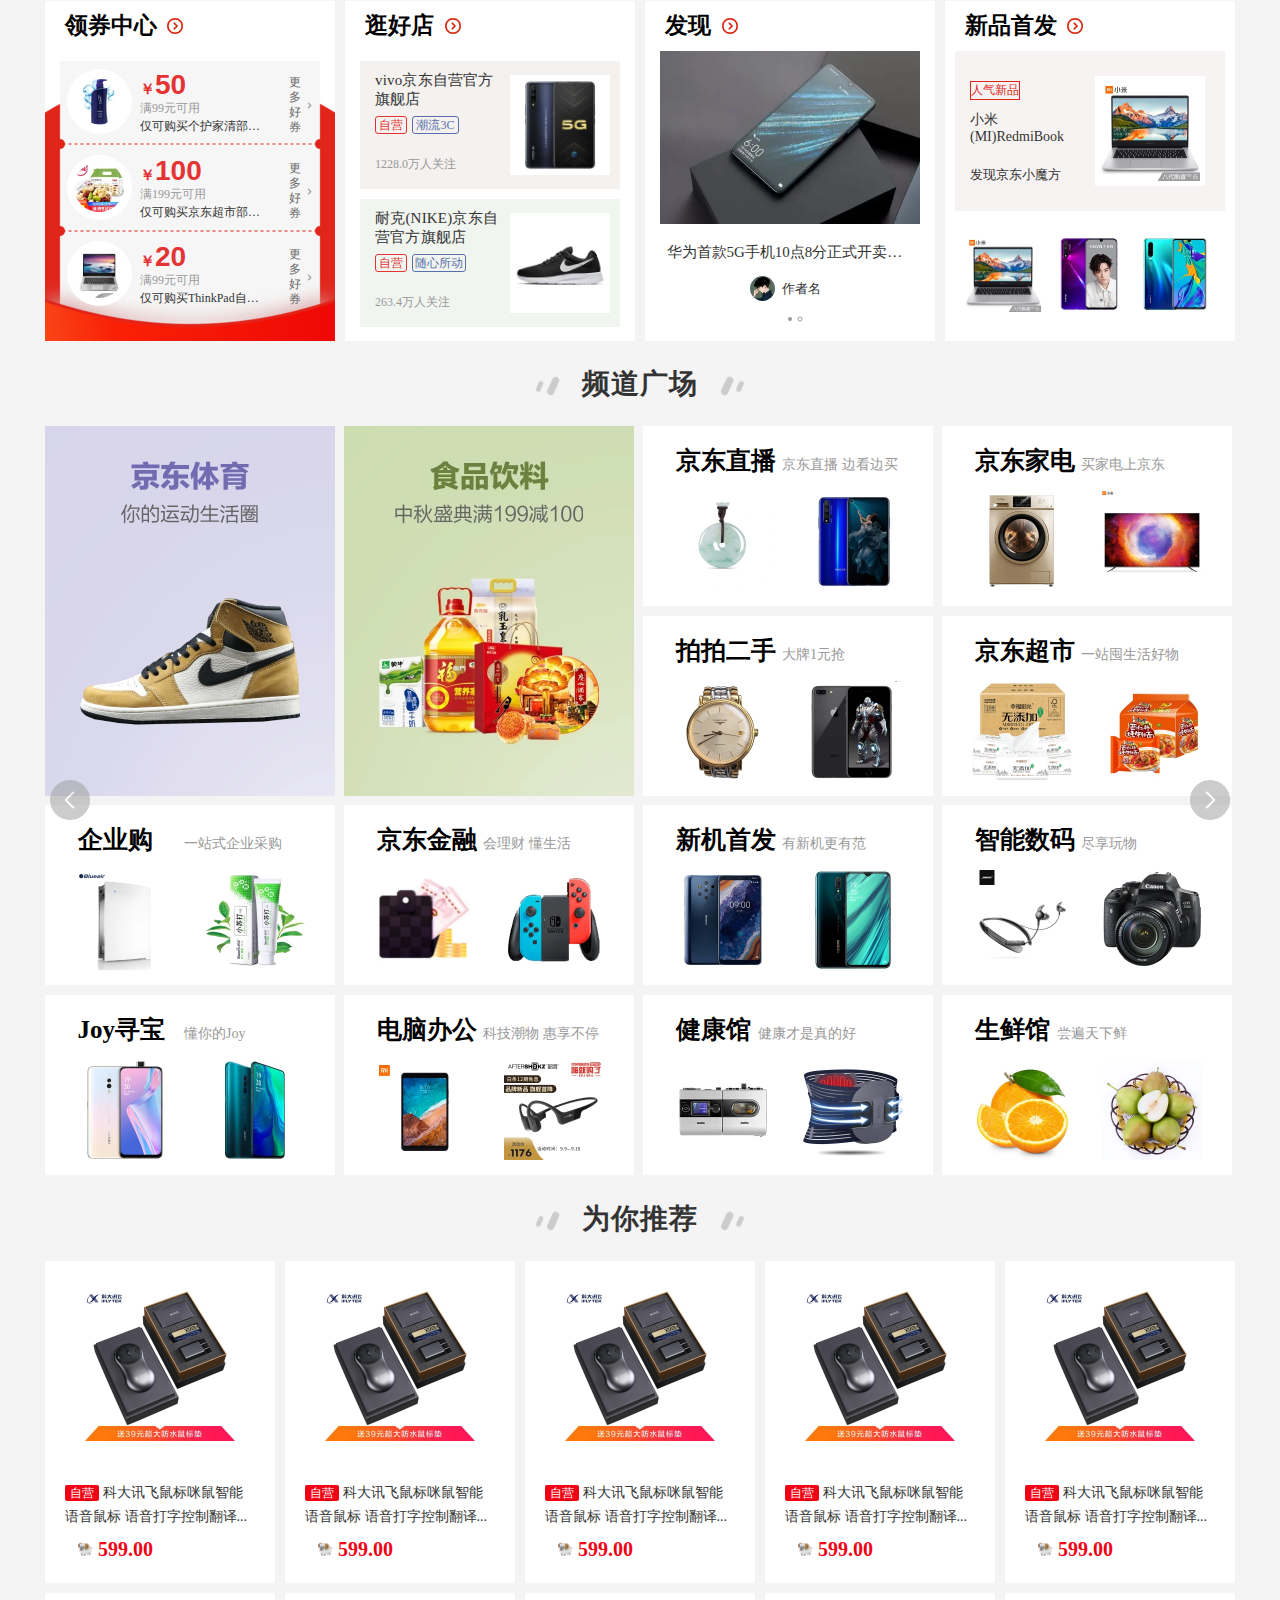
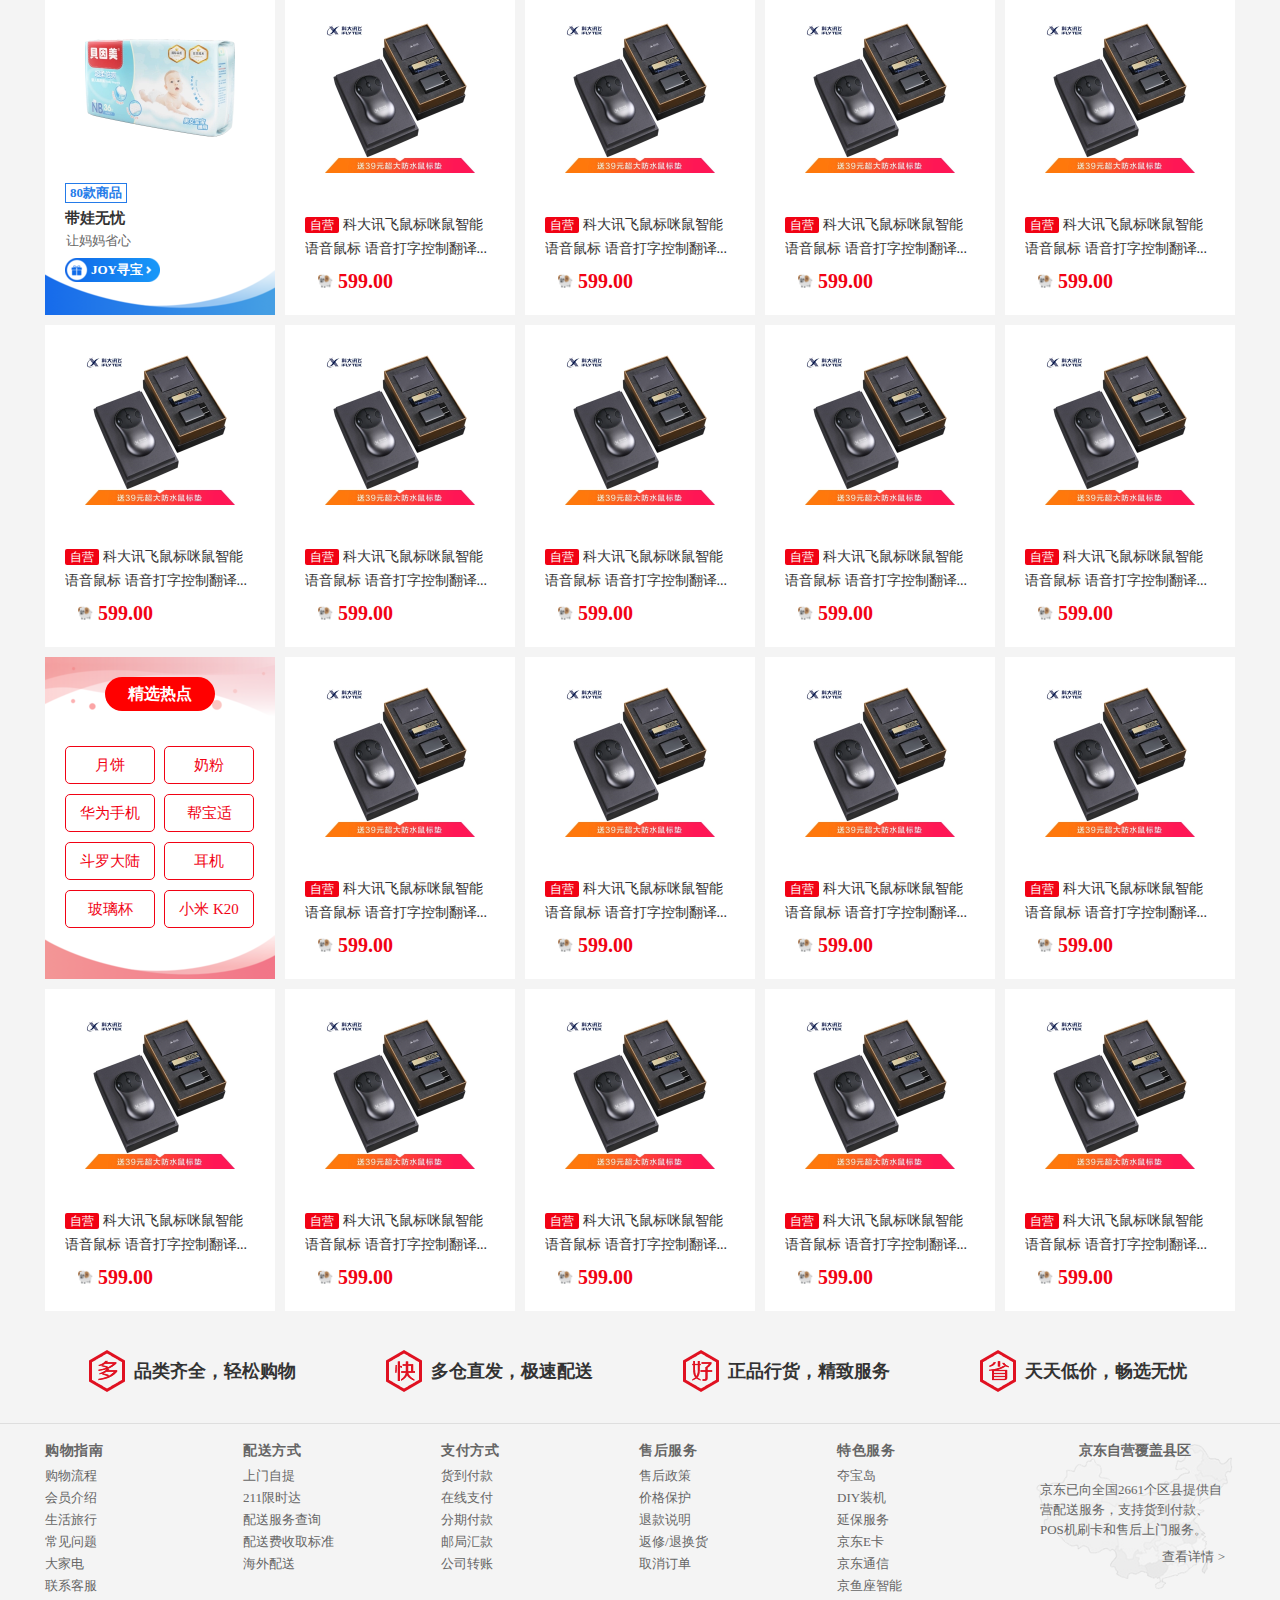
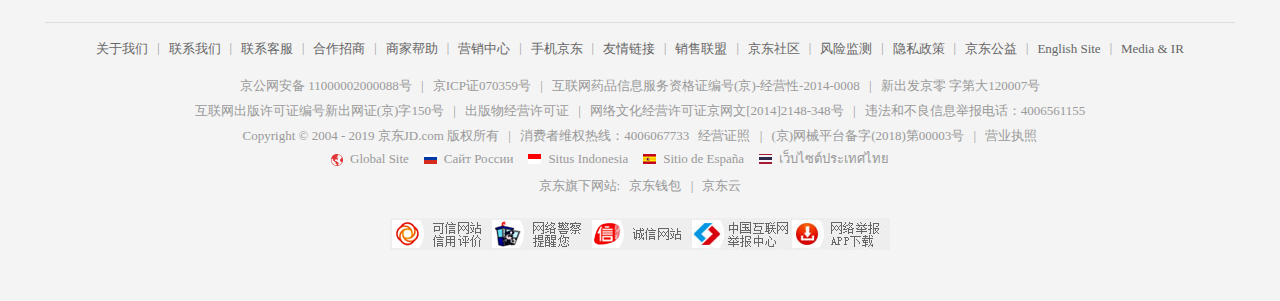
==== commit e6c5bf28: "10 22 9 43 DSW" ====
--- a/index.html
+++ b/index.html
@@ -755,7 +755,7 @@
             </div>
           </li>
           <li data-dsw-li='1'>
-            <a href="javascript:;">手机</a>
+            <a href="sp_show.html" target="__blank">手机</a>
             <span>/</span>
             <a href="javascript:;">运营商</a>
             <span>/</span>
--- a/style/jd_footer.css
+++ b/style/jd_footer.css
@@ -301,4 +301,4 @@
 .copyright_ot_site {
   width: auto;
   padding-right: 15px;
-}
+}